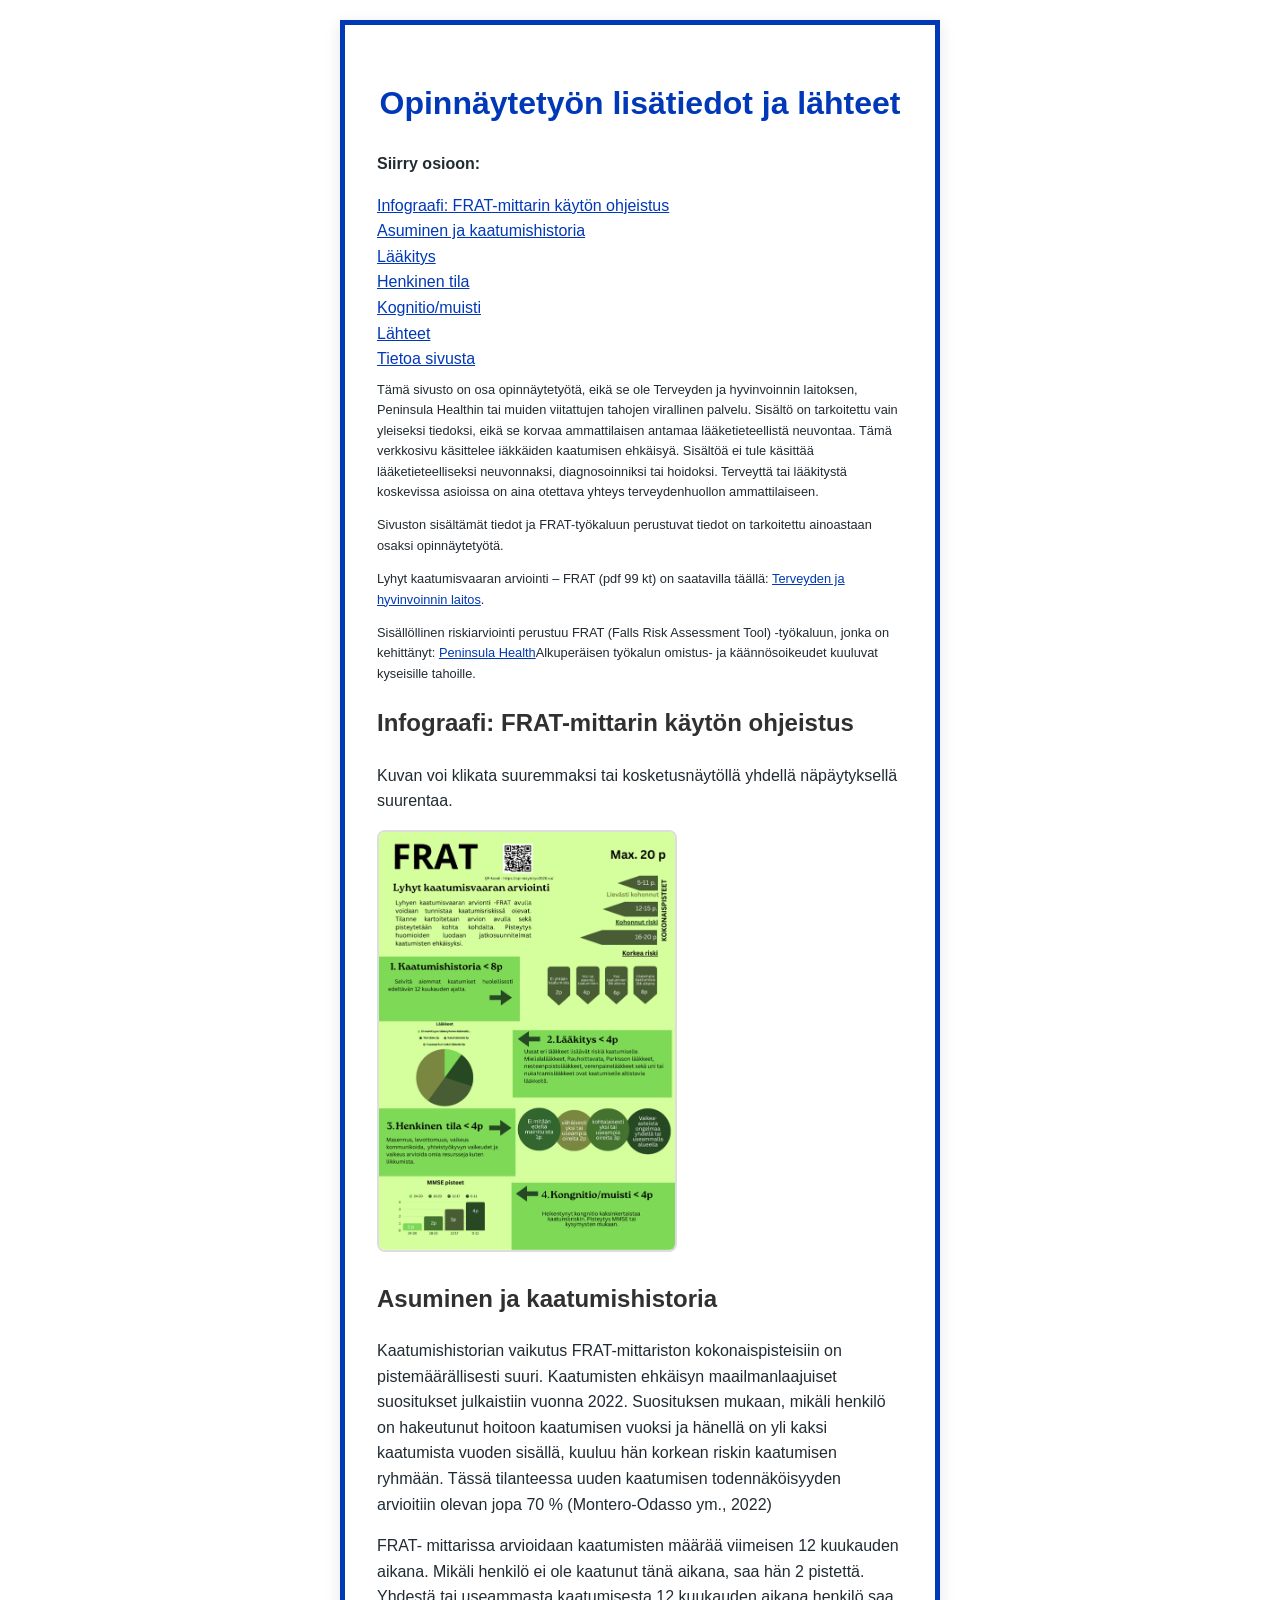
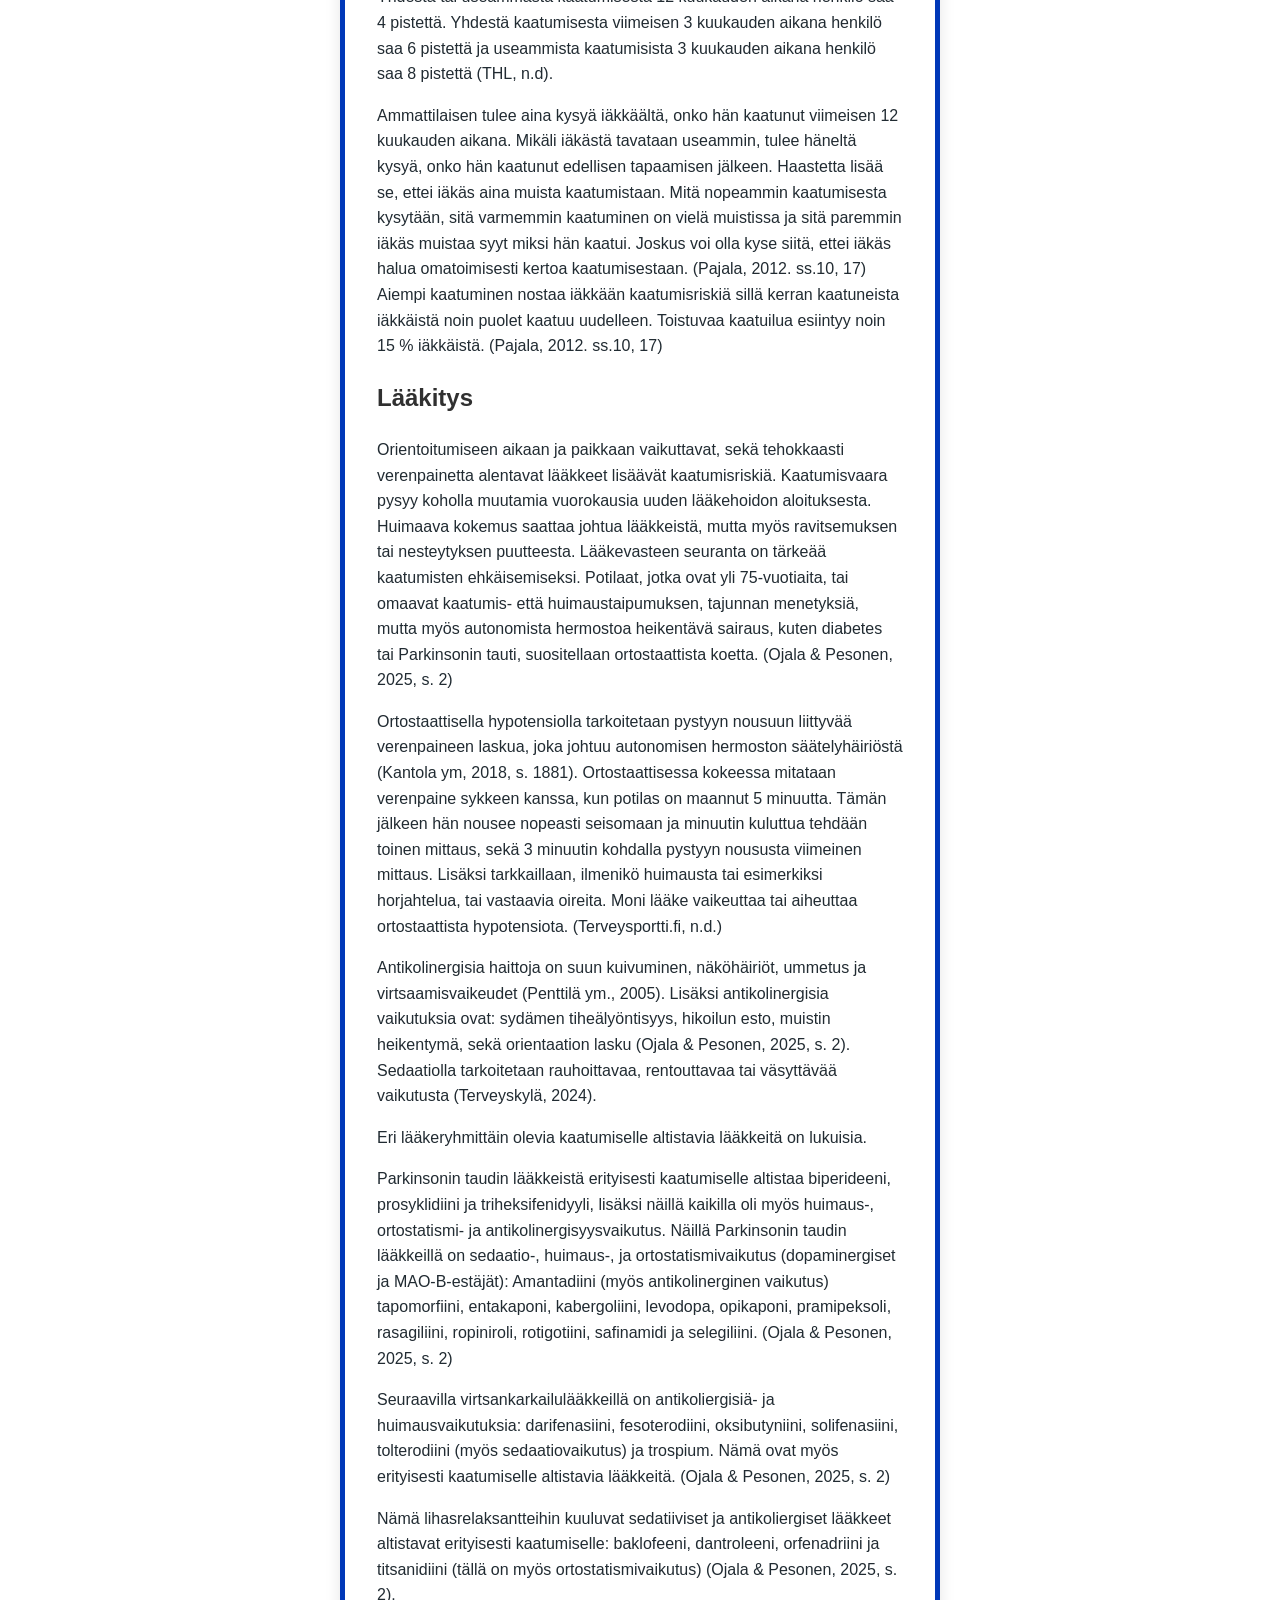
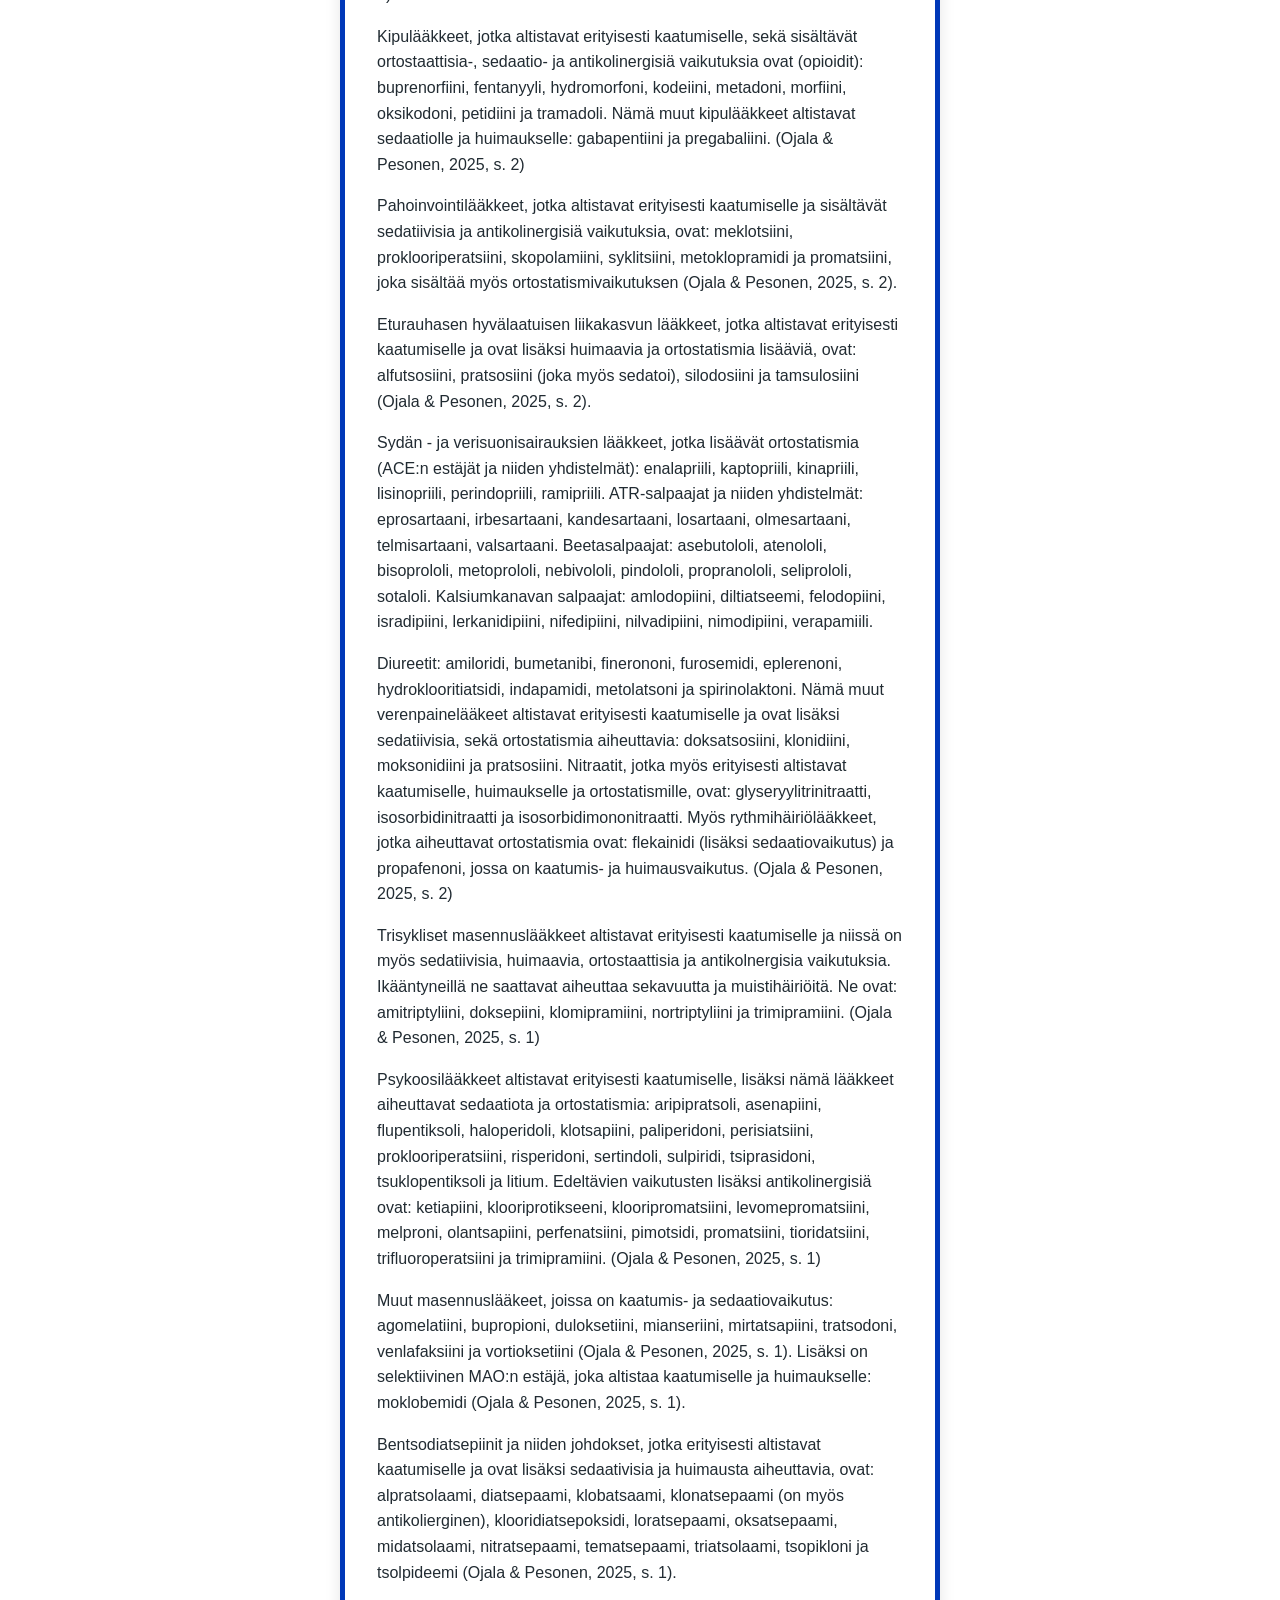
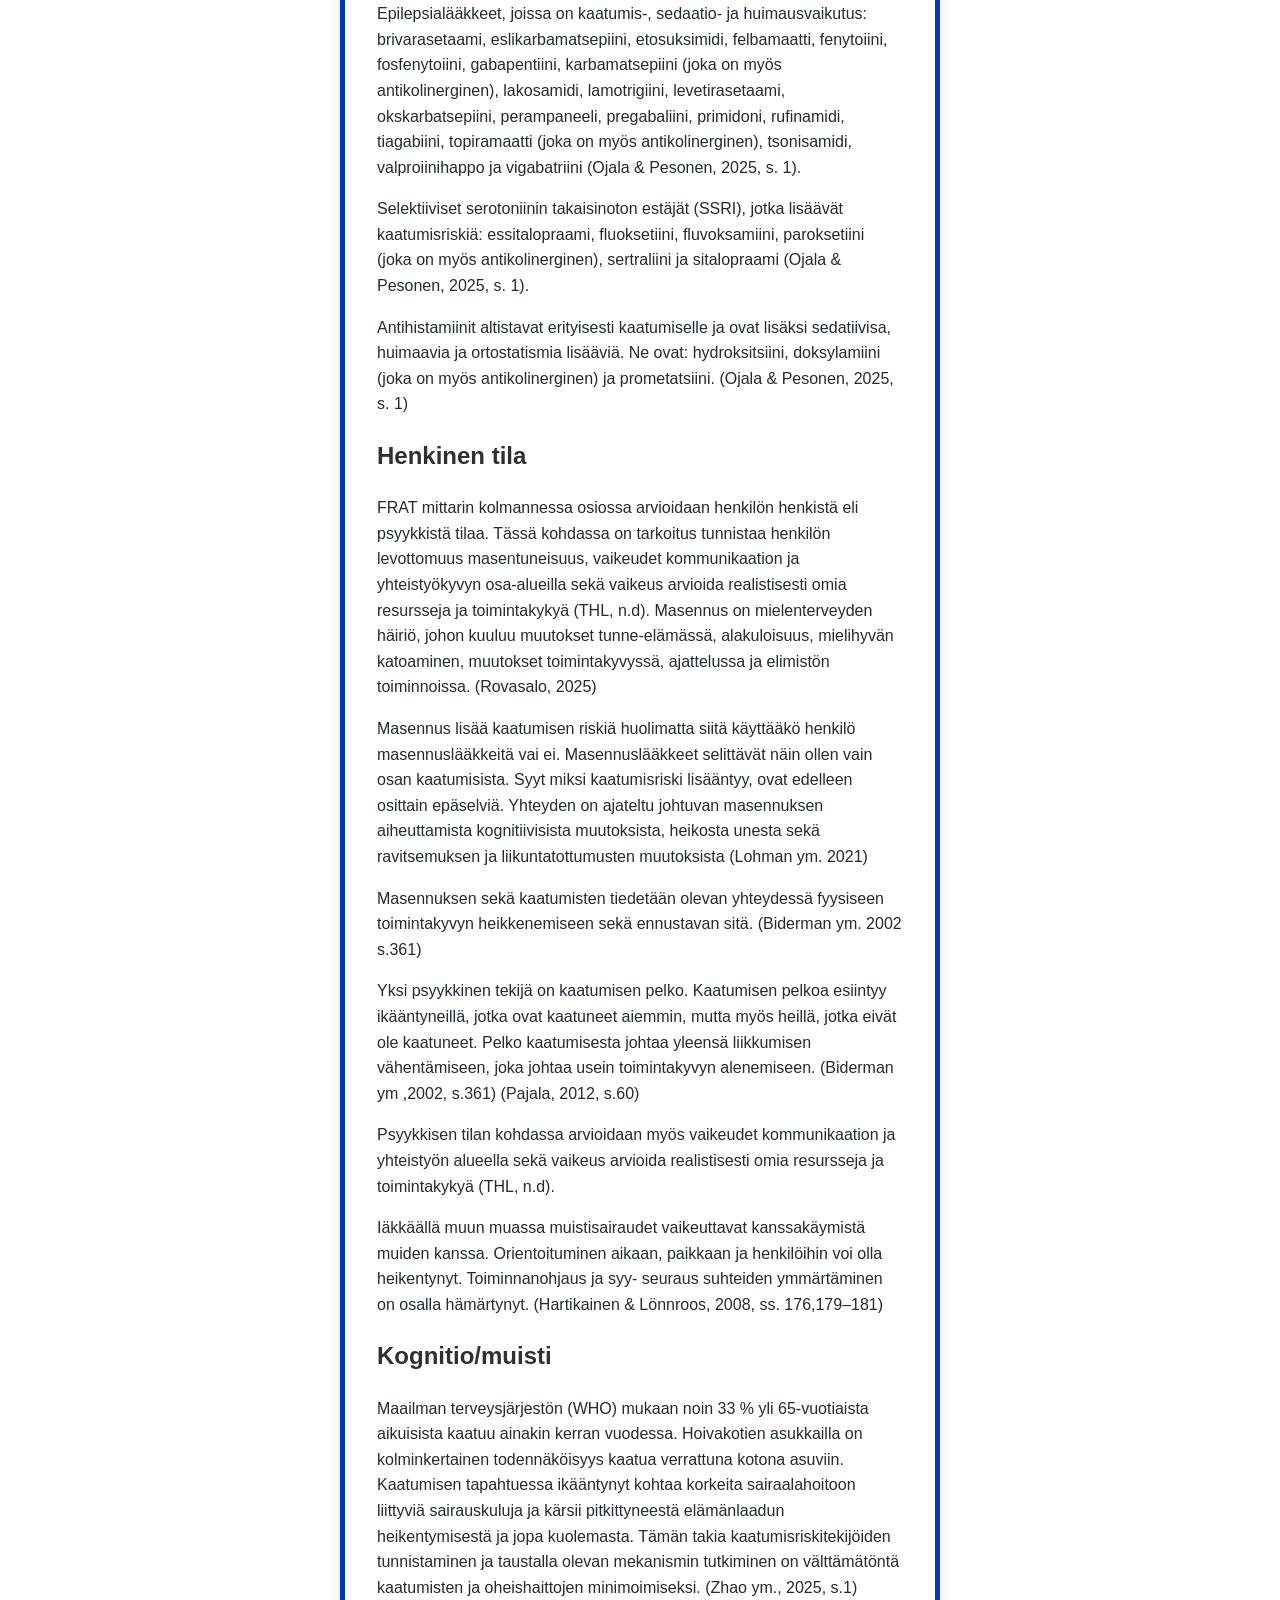
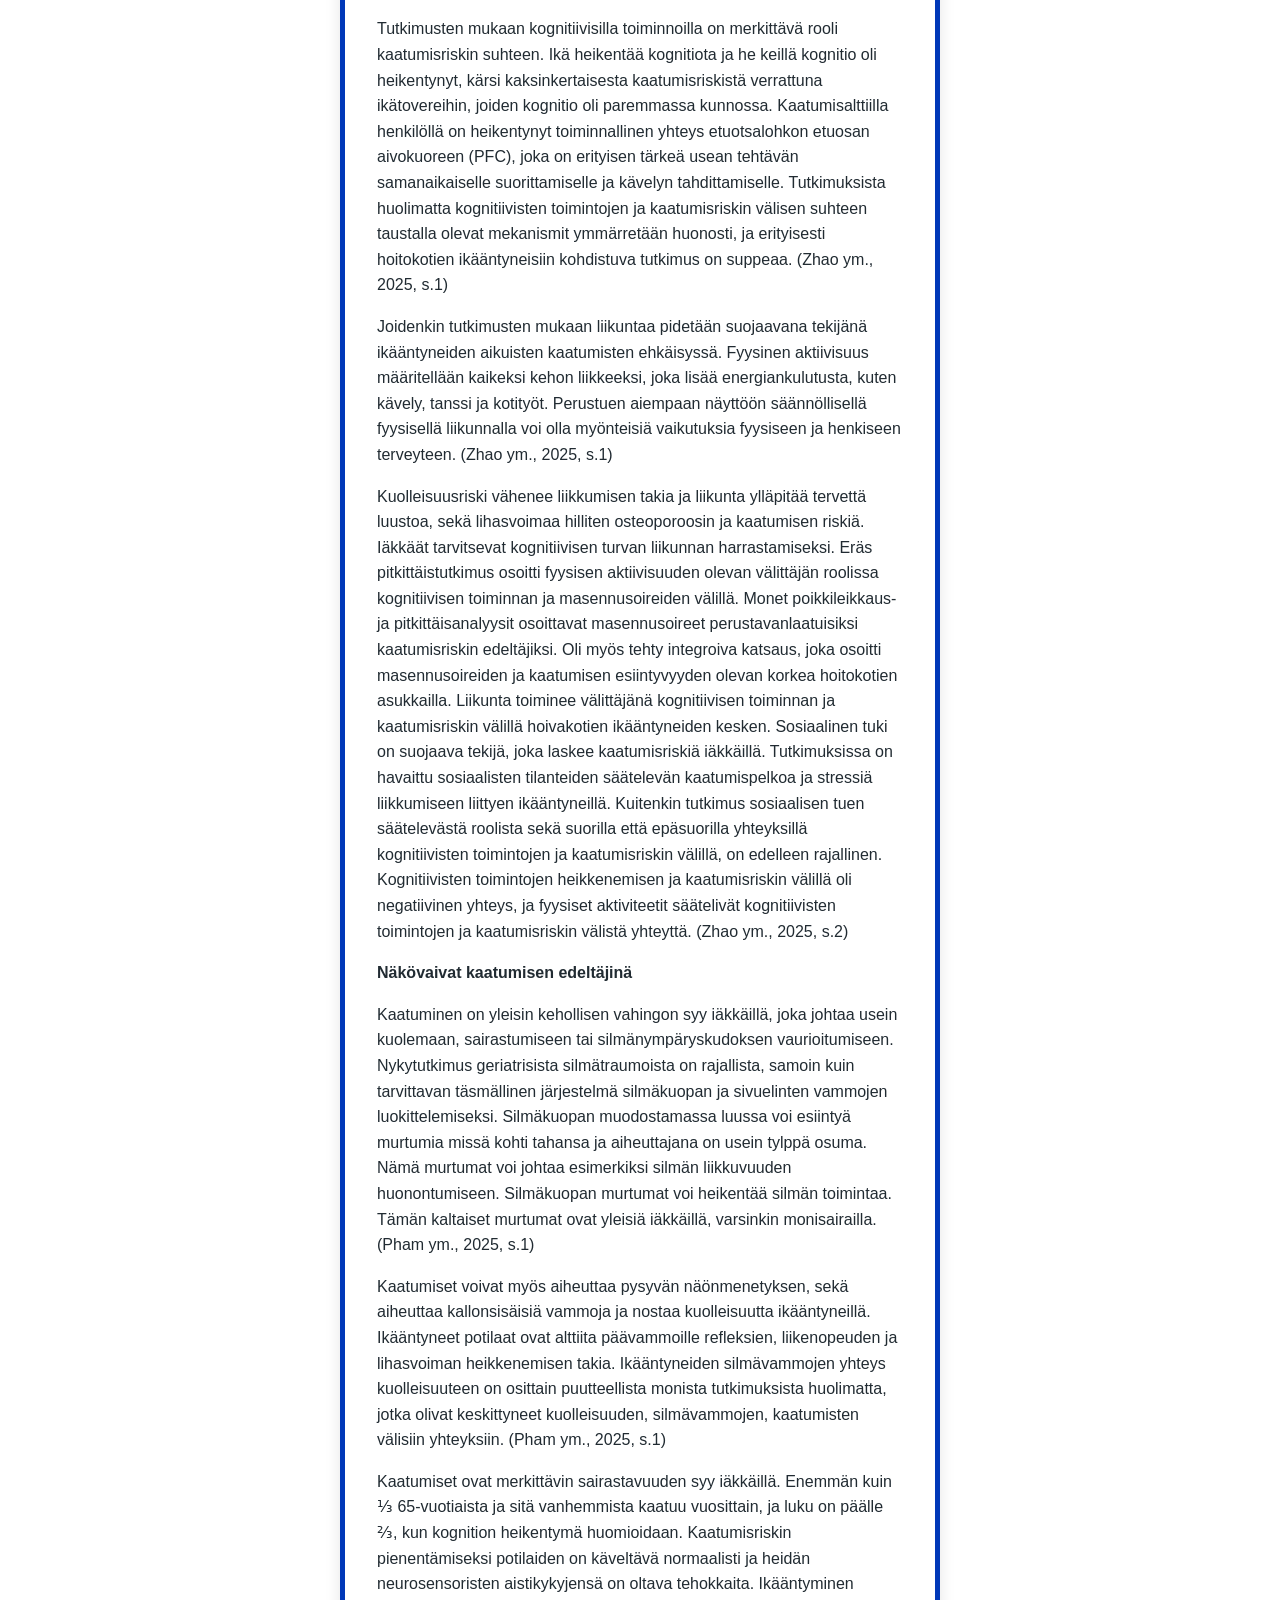
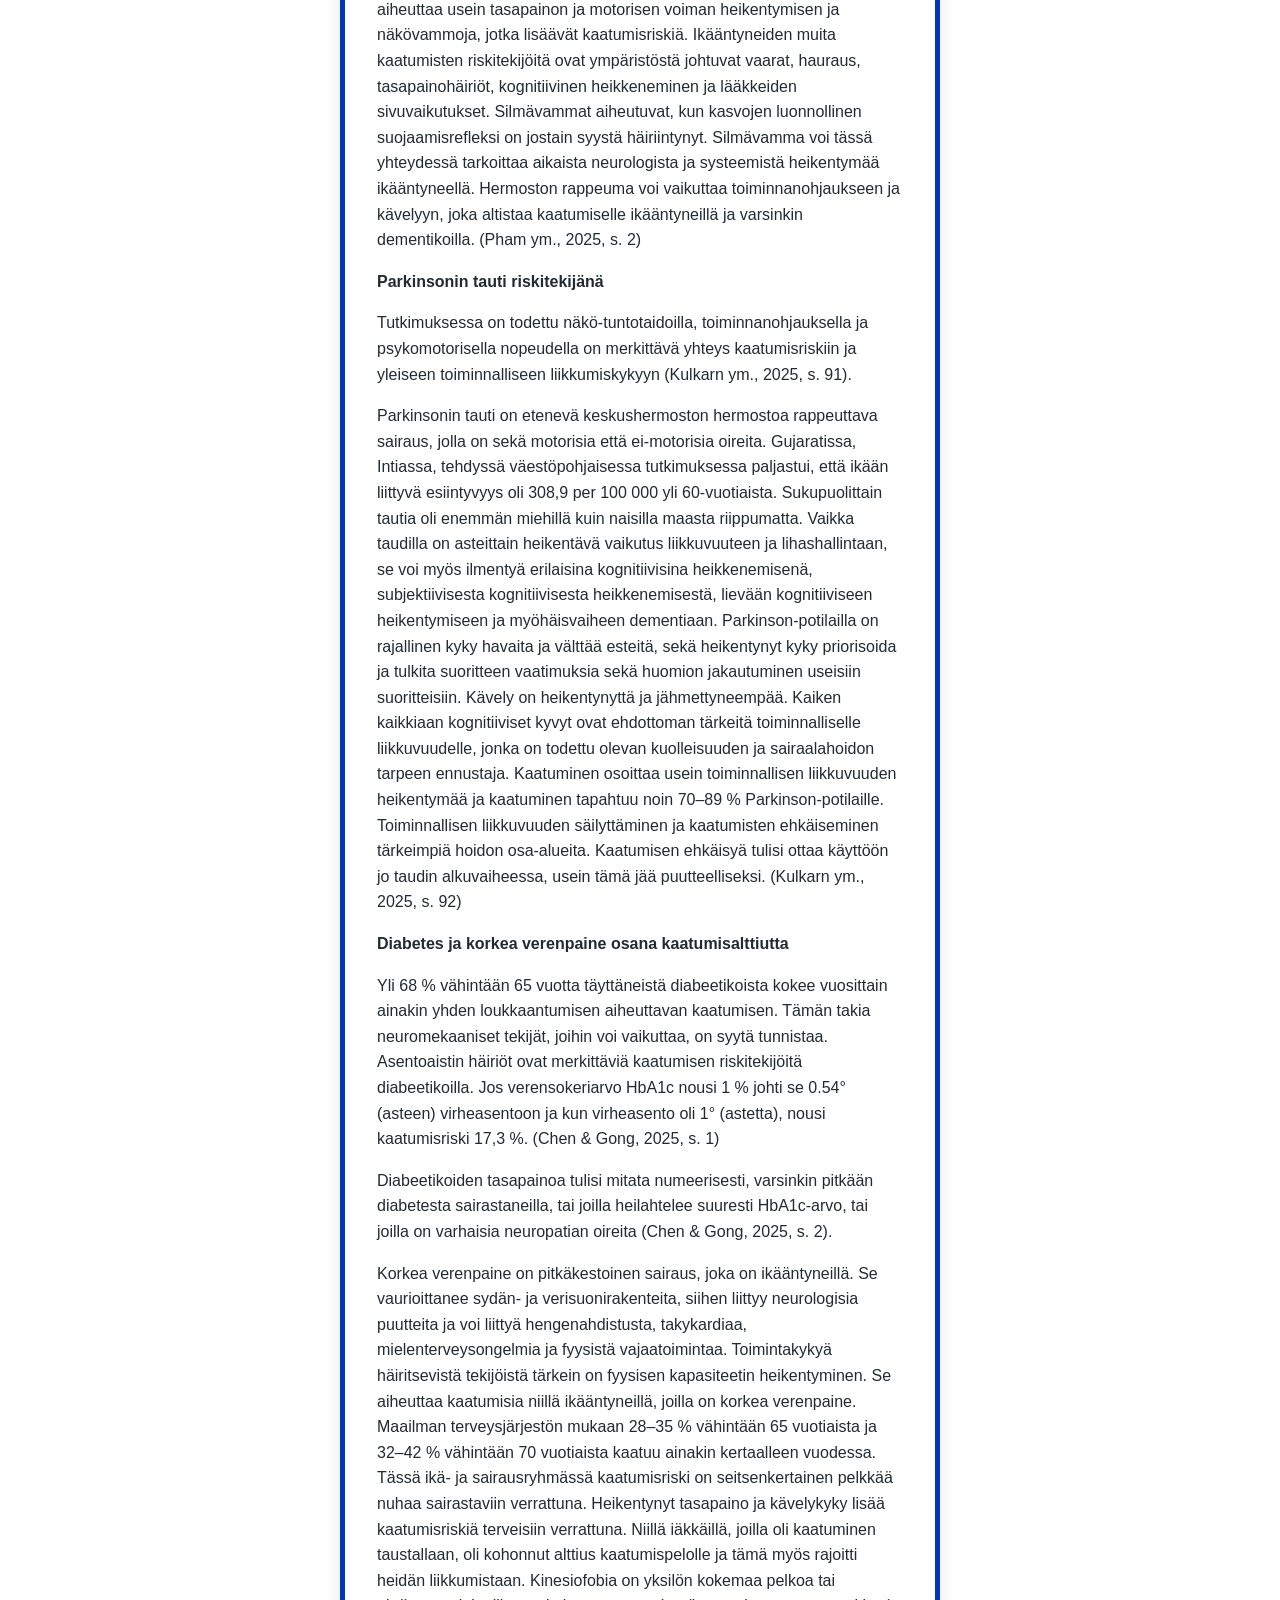
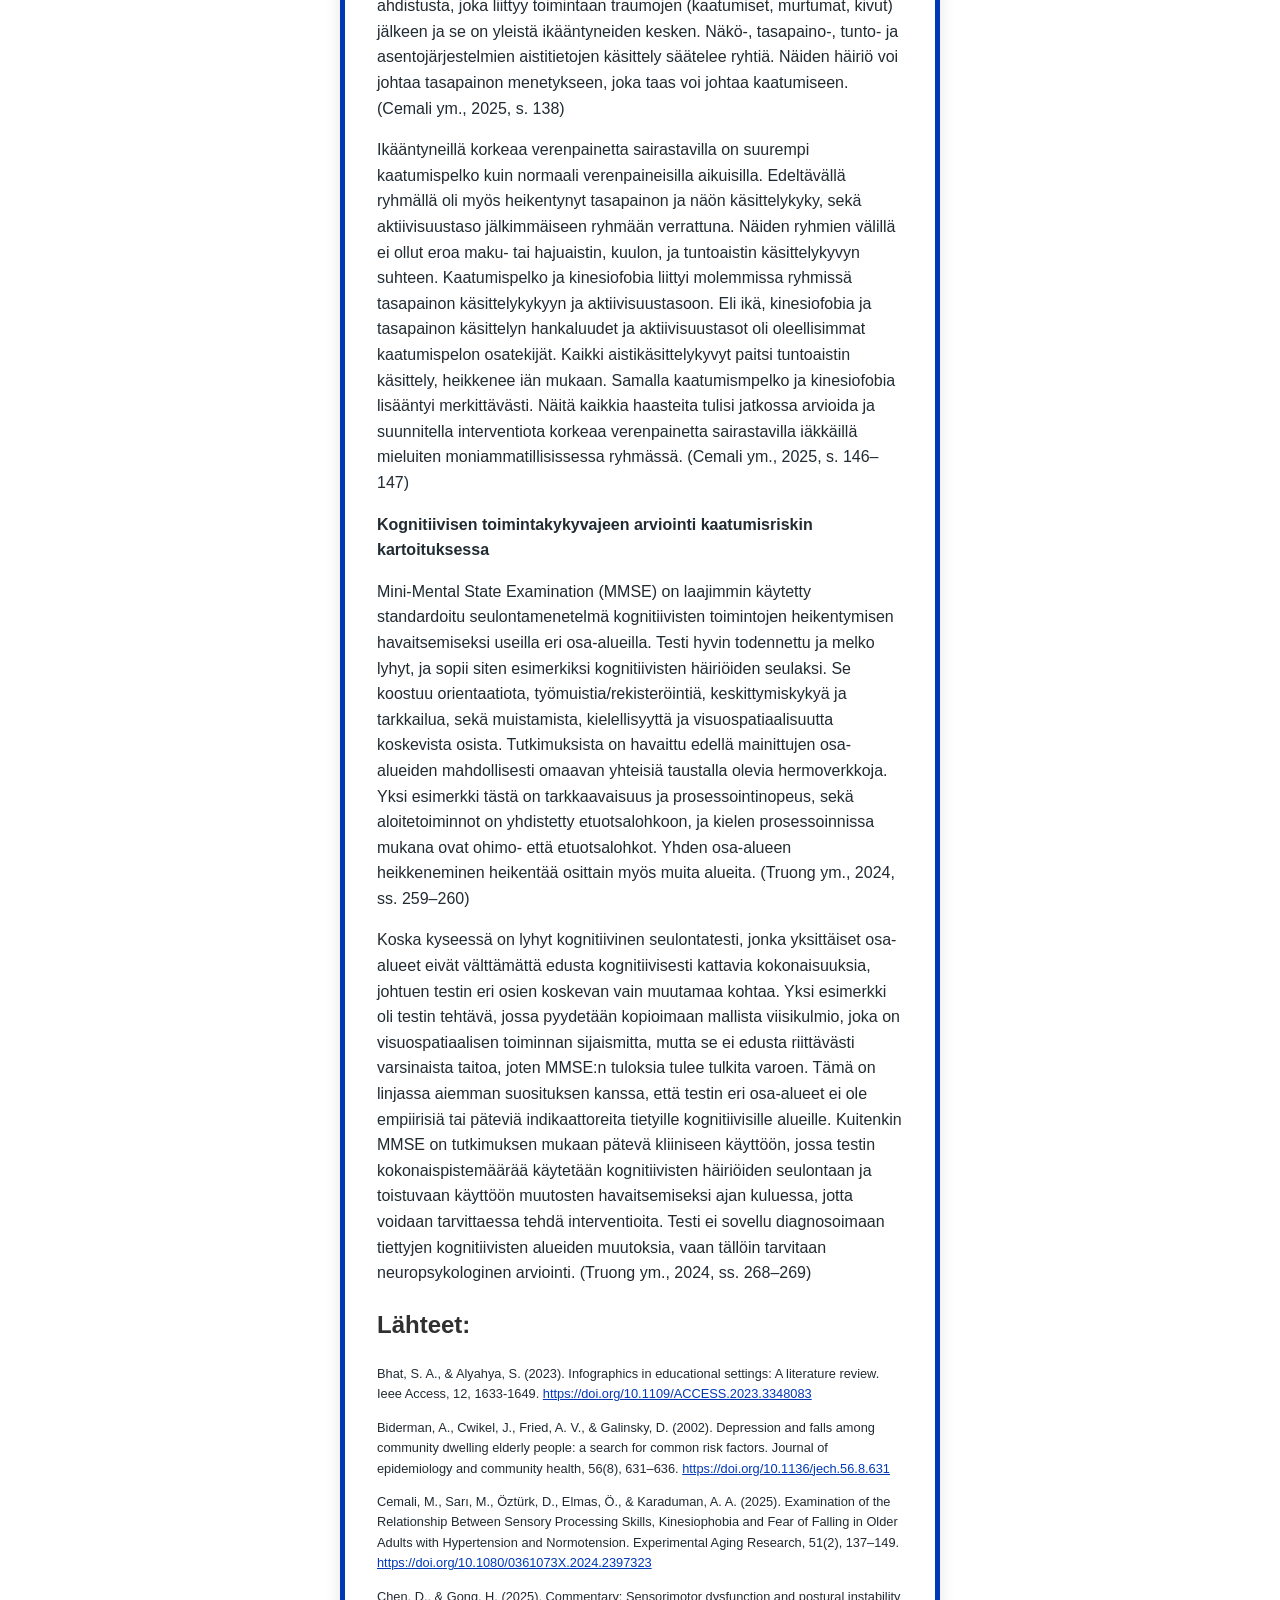
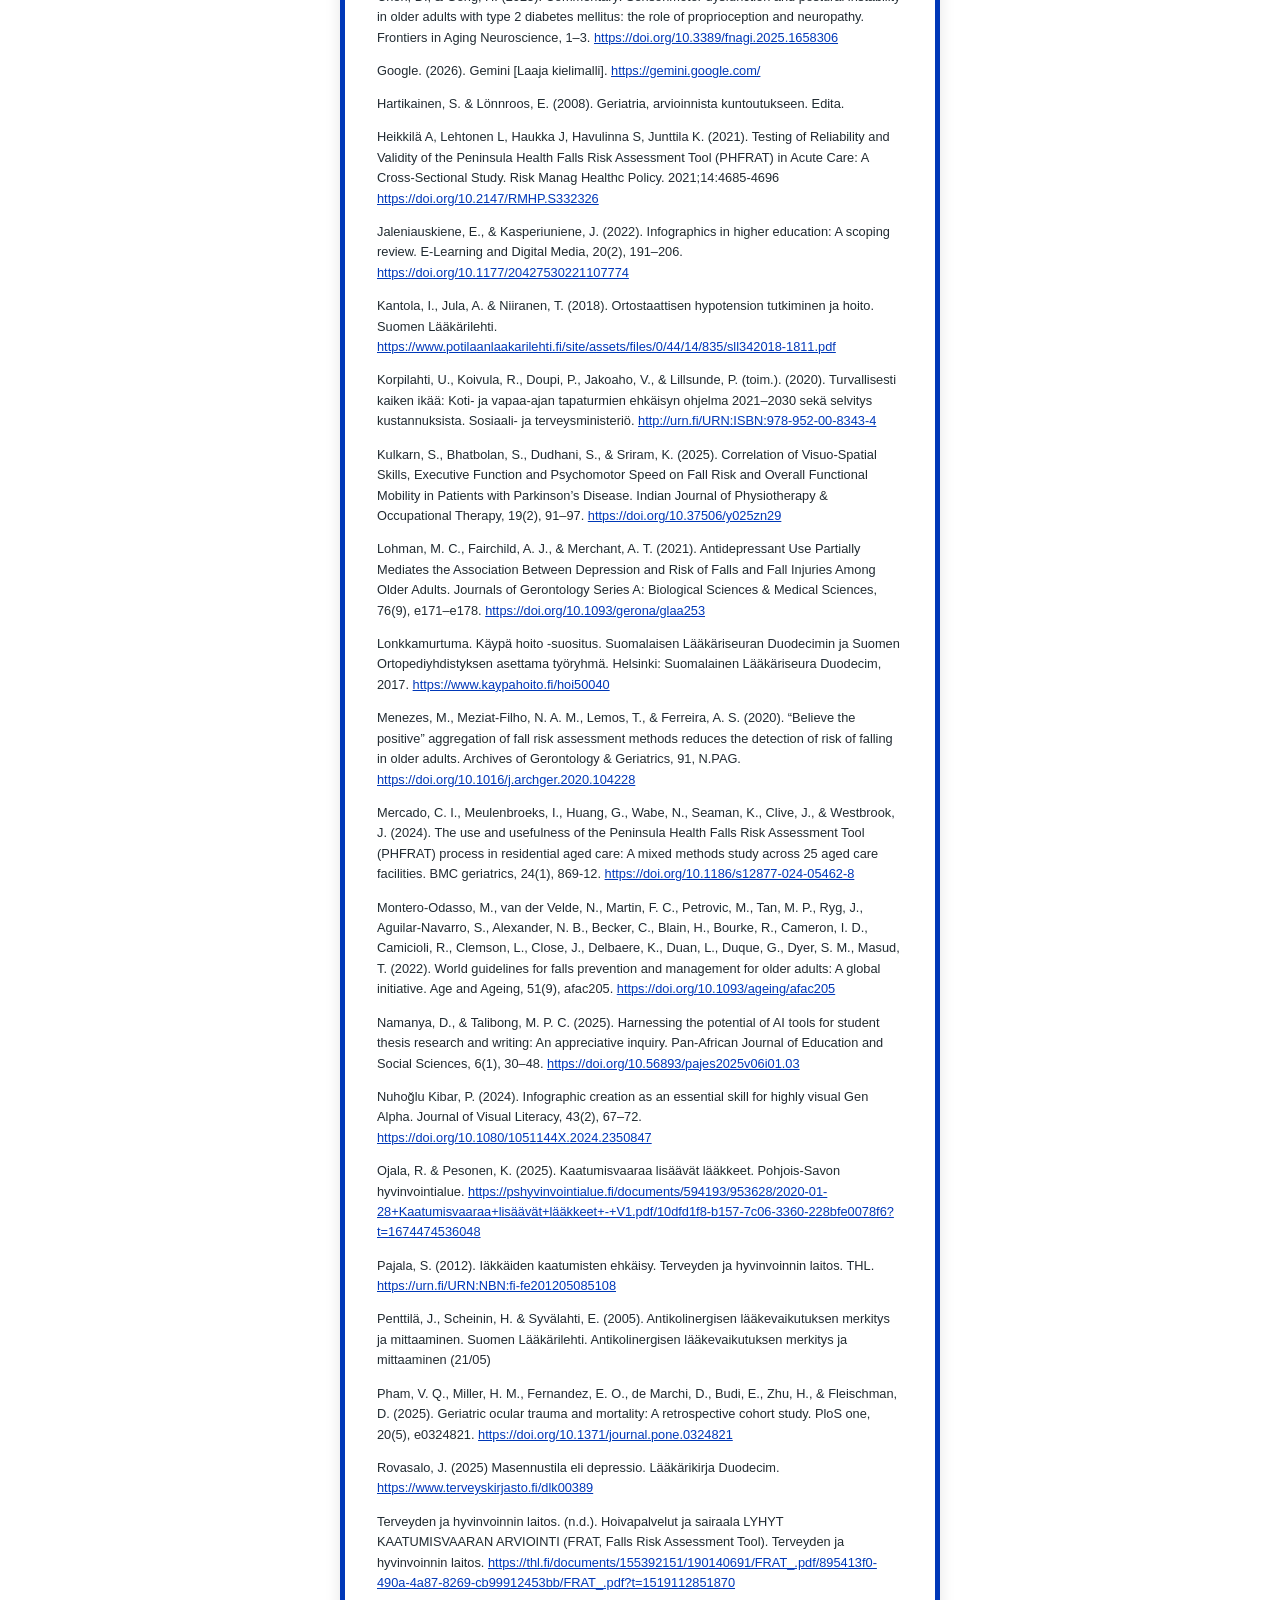
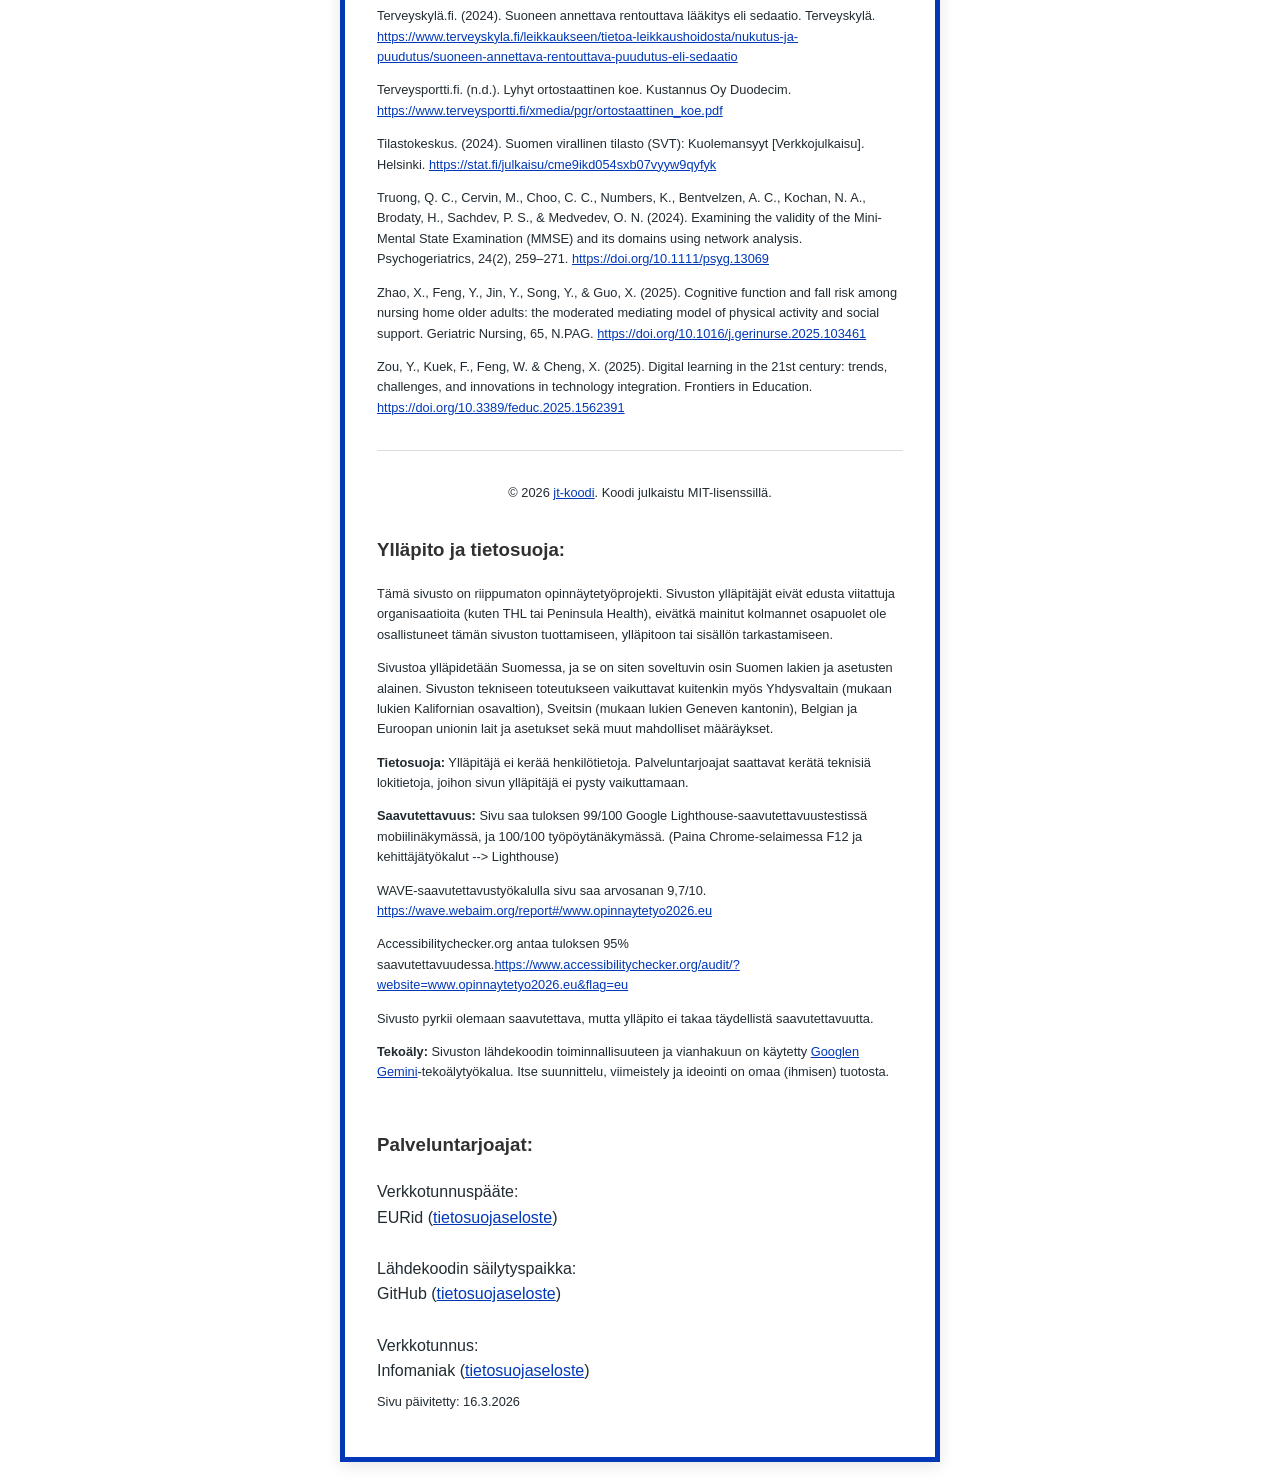
==== index.html @ 225a0299 "Update index.html" ====
<!DOCTYPE html>
<html lang="fi">
<head>

    <meta charset="UTF-8">
    <meta name="viewport" content="width=device-width, initial-scale=1.0">
    <title>Opinnäytetyö 2026</title>
        <link rel="icon" type="image/png" href="favicon.png">
        <link rel="icon" type="image/x-icon" href="favicon.ico">
    
          <!-- CSS-tiedostoon viittaus, eli muotoiluun -->
    <link rel="stylesheet" href="style.css">
    
</head>
<body>

    <main class="container">
        <header>
            <h1 style="text-align: center;">Opinnäytetyön lisätiedot ja lähteet</h1>
        </header>

        <section>
          
                       

            <!-- Navigointilista ankkurilinkkeinä --><p><strong>Siirry osioon: </strong></p>
<!-- <div class="responsive-flex"> -->
<ul> 

    <li><a href="#ohjeistus">Infograafi: FRAT-mittarin käytön ohjeistus</a></li>

<li>  <a href="#asuminen">Asuminen ja kaatumishistoria</a></li>
    <li><a href="#laakitys">Lääkitys</a></li>
    <li><a href="#henkinen">Henkinen tila</a></li>
    <li><a href="#kognitio">Kognitio/muisti</a></li>
    <li><a href="#lahteet">Lähteet</a></li>
    <li><a href="#yllapito">Tietoa sivusta</a></li></ul>
<!-- </div> -->
          
  <p style="font-size: 0.8rem; margin-top: 0.5rem;">Tämä sivusto on osa opinnäytetyötä, eikä se ole Terveyden ja hyvinvoinnin laitoksen, Peninsula Healthin tai muiden viitattujen tahojen virallinen palvelu. Sisältö on tarkoitettu vain yleiseksi tiedoksi, eikä se korvaa ammattilaisen antamaa lääketieteellistä neuvontaa. Tämä verkkosivu käsittelee iäkkäiden kaatumisen ehkäisyä. Sisältöä ei tule käsittää lääketieteelliseksi neuvonnaksi, diagnosoinniksi tai hoidoksi. Terveyttä tai lääkitystä koskevissa asioissa on aina otettava yhteys terveydenhuollon ammattilaiseen.</p>
           <p style="font-size: 0.8rem; margin-top: 0.5rem;">Sivuston sisältämät tiedot ja FRAT-työkaluun perustuvat tiedot on tarkoitettu ainoastaan osaksi opinnäytetyötä.</p>

<p style="font-size: 0.8rem; margin-top: 0.5rem;">Lyhyt kaatumisvaaran arviointi – FRAT (pdf 99 kt) on saatavilla täällä: <a href="https://thl.fi/aiheet/hyvinvoinnin-ja-terveyden-edistamisen-johtaminen/turvallisuuden-edistaminen/tapaturmien-ehkaisy/iakkaiden-tapaturmat/kaatumiset-ja-putoamiset/kaatumisvaaran-arviointi">Terveyden ja hyvinvoinnin laitos</a>.</p>

<p style="font-size: 0.8rem; margin-top: 0.5rem;">Sisällöllinen riskiarviointi perustuu FRAT (Falls Risk Assessment Tool) -työkaluun, jonka on kehittänyt: <a href="https://www.peninsulahealth.org.au">Peninsula Health</a>Alkuperäisen työkalun omistus- ja käännösoikeudet kuuluvat kyseisille tahoille.</p>


<!-- Otsikot joihin ankkurit viittaa -->

<h2 id="ohjeistus">Infograafi: FRAT-mittarin käytön ohjeistus</h2>
  <p>Kuvan voi klikata suuremmaksi tai kosketusnäytöllä yhdellä näpäytyksellä suurentaa.</p>          
<div class="image-container">
  <a href="infograafi.png" target="_blank" class="thumbnail-link">
    <img src="infograafi.png" alt="Infograafi FRAT-menetelmästä ja sen vaiheista" class="thumbnail">
    <span class="hover-text">Kuvan voi klikata suuremmaksi tai kosketusnäytöllä yhdellä näpäytyksellä suurentaa.</span>
  </a>
</div>


<h2 id="asuminen">Asuminen ja kaatumishistoria</h2>
<p>Kaatumishistorian vaikutus FRAT-mittariston kokonaispisteisiin on pistemäärällisesti suuri. Kaatumisten ehkäisyn maailmanlaajuiset suositukset julkaistiin vuonna 2022. Suosituksen mukaan, mikäli henkilö on hakeutunut hoitoon kaatumisen vuoksi ja hänellä on yli kaksi kaatumista vuoden sisällä, kuuluu hän korkean riskin kaatumisen ryhmään. Tässä tilanteessa uuden kaatumisen todennäköisyyden arvioitiin olevan jopa 70 % (Montero-Odasso ym., 2022)</p><p> FRAT- mittarissa arvioidaan kaatumisten määrää viimeisen 12 kuukauden aikana. Mikäli henkilö ei ole kaatunut tänä aikana, saa hän 2 pistettä. Yhdestä tai useammasta kaatumisesta 12 kuukauden aikana henkilö saa 4 pistettä. Yhdestä kaatumisesta viimeisen 3 kuukauden aikana henkilö saa 6 pistettä ja useammista kaatumisista 3 kuukauden aikana henkilö saa 8 pistettä (THL, n.d).</p>  
<p>Ammattilaisen tulee aina kysyä iäkkäältä, onko hän kaatunut viimeisen 12 kuukauden aikana. Mikäli iäkästä tavataan useammin, tulee häneltä kysyä, onko hän kaatunut edellisen tapaamisen jälkeen. Haastetta lisää se, ettei iäkäs aina muista kaatumistaan. Mitä nopeammin kaatumisesta kysytään, sitä varmemmin kaatuminen on vielä muistissa ja sitä paremmin iäkäs muistaa syyt miksi hän kaatui. Joskus voi olla kyse siitä, ettei iäkäs halua omatoimisesti kertoa kaatumisestaan. (Pajala, 2012. ss.10, 17) Aiempi kaatuminen nostaa iäkkään kaatumisriskiä sillä kerran kaatuneista iäkkäistä noin puolet kaatuu uudelleen. Toistuvaa kaatuilua esiintyy noin 15 % iäkkäistä. (Pajala, 2012. ss.10, 17)</p>

<h2 id="laakitys">Lääkitys</h2>
<p>Orientoitumiseen aikaan ja paikkaan vaikuttavat, sekä tehokkaasti verenpainetta alentavat lääkkeet lisäävät kaatumisriskiä. Kaatumisvaara pysyy koholla muutamia vuorokausia uuden lääkehoidon aloituksesta. Huimaava kokemus saattaa johtua lääkkeistä, mutta myös ravitsemuksen tai nesteytyksen puutteesta. Lääkevasteen seuranta on tärkeää kaatumisten ehkäisemiseksi. Potilaat, jotka ovat yli 75-vuotiaita, tai omaavat kaatumis- että huimaustaipumuksen, tajunnan menetyksiä, mutta myös autonomista hermostoa heikentävä sairaus, kuten diabetes tai Parkinsonin tauti, suositellaan ortostaattista koetta. (Ojala & Pesonen, 2025, s. 2)  </p>

<p>Ortostaattisella hypotensiolla tarkoitetaan pystyyn nousuun liittyvää verenpaineen laskua, joka johtuu autonomisen hermoston säätelyhäiriöstä (Kantola ym, 2018, s. 1881). Ortostaattisessa kokeessa mitataan verenpaine sykkeen kanssa, kun potilas on maannut 5 minuutta. Tämän jälkeen hän nousee nopeasti seisomaan ja minuutin kuluttua tehdään toinen mittaus, sekä 3 minuutin kohdalla pystyyn noususta viimeinen mittaus. Lisäksi tarkkaillaan, ilmenikö huimausta tai esimerkiksi horjahtelua, tai vastaavia oireita. Moni lääke vaikeuttaa tai aiheuttaa ortostaattista hypotensiota. (Terveysportti.fi, n.d.) </p>

<p>Antikolinergisia haittoja on suun kuivuminen, näköhäiriöt, ummetus ja virtsaamisvaikeudet (Penttilä ym., 2005). Lisäksi antikolinergisia vaikutuksia ovat: sydämen tiheälyöntisyys, hikoilun esto, muistin heikentymä, sekä orientaation lasku (Ojala & Pesonen, 2025, s. 2). Sedaatiolla tarkoitetaan rauhoittavaa, rentouttavaa tai väsyttävää vaikutusta (Terveyskylä, 2024).</p>

<p>Eri lääkeryhmittäin olevia kaatumiselle altistavia lääkkeitä on lukuisia. </p><p>Parkinsonin taudin lääkkeistä erityisesti kaatumiselle altistaa biperideeni, prosyklidiini ja triheksifenidyyli, lisäksi näillä kaikilla oli myös huimaus-, ortostatismi- ja antikolinergisyysvaikutus. Näillä Parkinsonin taudin lääkkeillä on sedaatio-, huimaus-, ja ortostatismivaikutus (dopaminergiset ja MAO-B-estäjät): Amantadiini (myös antikolinerginen vaikutus) tapomorfiini, entakaponi, kabergoliini, levodopa, opikaponi, pramipeksoli, rasagiliini, ropiniroli, rotigotiini, safinamidi ja selegiliini. (Ojala & Pesonen, 2025, s. 2)</p>  
 
<p>Seuraavilla virtsankarkailulääkkeillä on antikoliergisiä- ja huimausvaikutuksia: darifenasiini, fesoterodiini, oksibutyniini, solifenasiini, tolterodiini (myös sedaatiovaikutus) ja trospium. Nämä ovat myös erityisesti kaatumiselle altistavia lääkkeitä. (Ojala & Pesonen, 2025, s. 2)</p>
 
<p>Nämä lihasrelaksantteihin kuuluvat sedatiiviset ja antikoliergiset lääkkeet altistavat erityisesti kaatumiselle: baklofeeni, dantroleeni, orfenadriini ja titsanidiini (tällä on myös ortostatismivaikutus) (Ojala & Pesonen, 2025, s. 2). </p>
<p>Kipulääkkeet, jotka altistavat erityisesti kaatumiselle, sekä sisältävät ortostaattisia-, sedaatio- ja antikolinergisiä vaikutuksia ovat (opioidit): buprenorfiini, fentanyyli, hydromorfoni, kodeiini, metadoni, morfiini, oksikodoni, petidiini ja tramadoli. Nämä muut kipulääkkeet altistavat sedaatiolle ja huimaukselle: gabapentiini ja pregabaliini. (Ojala & Pesonen, 2025, s. 2)</p>
 
<p>Pahoinvointilääkkeet, jotka altistavat erityisesti kaatumiselle ja sisältävät sedatiivisia ja antikolinergisiä vaikutuksia, ovat: meklotsiini, proklooriperatsiini, skopolamiini, syklitsiini, metoklopramidi ja promatsiini, joka sisältää myös ortostatismivaikutuksen (Ojala & Pesonen, 2025, s. 2).  </p>

<p>Eturauhasen hyvälaatuisen liikakasvun lääkkeet, jotka altistavat erityisesti kaatumiselle ja ovat lisäksi huimaavia ja ortostatismia lisääviä, ovat: alfutsosiini, pratsosiini (joka myös sedatoi), silodosiini ja tamsulosiini (Ojala & Pesonen, 2025, s. 2). </p>
 
<p>Sydän - ja verisuonisairauksien lääkkeet, jotka lisäävät ortostatismia (ACE:n estäjät ja niiden yhdistelmät): enalapriili, kaptopriili, kinapriili, lisinopriili, perindopriili, ramipriili. ATR-salpaajat ja niiden yhdistelmät: eprosartaani, irbesartaani, kandesartaani, losartaani, olmesartaani, telmisartaani, valsartaani. Beetasalpaajat: asebutololi, atenololi, bisoprololi, metoprololi, nebivololi, pindololi, propranololi, seliprololi, sotaloli. Kalsiumkanavan salpaajat: amlodopiini, diltiatseemi, felodopiini, isradipiini, lerkanidipiini, nifedipiini, nilvadipiini, nimodipiini, verapamiili.</p><p> Diureetit: amiloridi, bumetanibi, finerononi, furosemidi, eplerenoni, hydroklooritiatsidi, indapamidi, metolatsoni ja spirinolaktoni. Nämä muut verenpainelääkeet altistavat erityisesti kaatumiselle ja ovat lisäksi sedatiivisia, sekä ortostatismia aiheuttavia: doksatsosiini, klonidiini, moksonidiini ja pratsosiini. Nitraatit, jotka myös erityisesti altistavat kaatumiselle, huimaukselle ja ortostatismille, ovat: glyseryylitrinitraatti, isosorbidinitraatti ja isosorbidimononitraatti. Myös rythmihäiriölääkkeet, jotka aiheuttavat ortostatismia ovat: flekainidi (lisäksi sedaatiovaikutus) ja propafenoni, jossa on kaatumis- ja huimausvaikutus. (Ojala & Pesonen, 2025, s. 2)</p>
 
<p>Trisykliset masennuslääkkeet altistavat erityisesti kaatumiselle ja niissä on myös sedatiivisia, huimaavia, ortostaattisia ja antikolnergisia vaikutuksia. Ikääntyneillä ne saattavat aiheuttaa sekavuutta ja muistihäiriöitä. Ne ovat: amitriptyliini, doksepiini, klomipramiini, nortriptyliini ja trimipramiini. (Ojala & Pesonen, 2025, s. 1)</p>
 
<p>Psykoosilääkkeet altistavat erityisesti kaatumiselle, lisäksi nämä lääkkeet aiheuttavat sedaatiota ja ortostatismia: aripipratsoli, asenapiini, flupentiksoli, haloperidoli, klotsapiini, paliperidoni, perisiatsiini, proklooriperatsiini, risperidoni, sertindoli, sulpiridi, tsiprasidoni, tsuklopentiksoli ja litium. Edeltävien vaikutusten lisäksi antikolinergisiä ovat: ketiapiini, klooriprotikseeni, klooripromatsiini, levomepromatsiini, melproni, olantsapiini, perfenatsiini, pimotsidi, promatsiini, tioridatsiini, trifluoroperatsiini ja trimipramiini. (Ojala & Pesonen, 2025, s. 1)</p>

<p>Muut  masennuslääkeet, joissa on kaatumis- ja sedaatiovaikutus: agomelatiini, bupropioni, duloksetiini, mianseriini, mirtatsapiini, tratsodoni, venlafaksiini ja vortioksetiini (Ojala & Pesonen, 2025, s. 1). Lisäksi on selektiivinen MAO:n estäjä, joka altistaa kaatumiselle ja huimaukselle: moklobemidi (Ojala & Pesonen, 2025, s. 1).</p>
 
<p>Bentsodiatsepiinit ja niiden johdokset, jotka erityisesti altistavat kaatumiselle ja ovat lisäksi sedaativisia ja huimausta aiheuttavia, ovat: alpratsolaami, diatsepaami, klobatsaami, klonatsepaami (on myös antikolierginen), klooridiatsepoksidi, loratsepaami, oksatsepaami, midatsolaami, nitratsepaami, tematsepaami, triatsolaami, tsopikloni ja tsolpideemi (Ojala & Pesonen, 2025, s. 1).
<p>Epilepsialääkkeet, joissa on kaatumis-, sedaatio- ja huimausvaikutus: brivarasetaami, eslikarbamatsepiini, etosuksimidi, felbamaatti, fenytoiini, fosfenytoiini, gabapentiini, karbamatsepiini (joka on myös antikolinerginen), lakosamidi, lamotrigiini, levetirasetaami, okskarbatsepiini, perampaneeli, pregabaliini, primidoni, rufinamidi, tiagabiini, topiramaatti (joka on myös antikolinerginen), tsonisamidi, valproiinihappo ja vigabatriini (Ojala & Pesonen, 2025, s. 1).</p>
 
<p>Selektiiviset serotoniinin takaisinoton estäjät (SSRI), jotka lisäävät kaatumisriskiä: essitalopraami, fluoksetiini, fluvoksamiini, paroksetiini (joka on myös antikolinerginen), sertraliini ja sitalopraami (Ojala & Pesonen, 2025, s. 1).</p>
 <p> Antihistamiinit altistavat erityisesti kaatumiselle ja ovat lisäksi sedatiivisa, huimaavia ja ortostatismia lisääviä. Ne ovat: hydroksitsiini, doksylamiini (joka on myös antikolinerginen) ja prometatsiini. (Ojala & Pesonen, 2025, s. 1) </p>

<h2 id="henkinen">Henkinen tila</h2>
<p>FRAT mittarin kolmannessa osiossa arvioidaan henkilön henkistä eli psyykkistä tilaa. Tässä kohdassa on tarkoitus tunnistaa henkilön levottomuus masentuneisuus, vaikeudet kommunikaation ja yhteistyökyvyn osa-alueilla sekä vaikeus arvioida realistisesti omia resursseja ja toimintakykyä (THL, n.d). 
Masennus on mielenterveyden häiriö, johon kuuluu muutokset tunne-elämässä, alakuloisuus, mielihyvän katoaminen, muutokset toimintakyvyssä, ajattelussa ja elimistön toiminnoissa. (Rovasalo, 2025)</p><p> Masennus lisää kaatumisen riskiä huolimatta siitä käyttääkö henkilö masennuslääkkeitä vai ei. Masennuslääkkeet selittävät näin ollen vain osan kaatumisista. Syyt miksi kaatumisriski lisääntyy, ovat edelleen osittain epäselviä.  Yhteyden on ajateltu johtuvan masennuksen aiheuttamista kognitiivisista muutoksista, heikosta unesta sekä ravitsemuksen ja liikuntatottumusten muutoksista (Lohman ym. 2021) </p><p>Masennuksen sekä kaatumisten tiedetään olevan yhteydessä fyysiseen toimintakyvyn heikkenemiseen sekä ennustavan sitä. (Biderman ym. 2002 s.361)</p>

<p>Yksi psyykkinen tekijä on kaatumisen pelko. Kaatumisen pelkoa esiintyy ikääntyneillä, jotka ovat kaatuneet aiemmin, mutta myös heillä, jotka eivät ole kaatuneet. Pelko kaatumisesta johtaa yleensä liikkumisen vähentämiseen, joka johtaa usein toimintakyvyn alenemiseen. (Biderman ym ,2002, s.361) (Pajala, 2012, s.60) </p>

<p>Psyykkisen tilan kohdassa arvioidaan myös vaikeudet kommunikaation ja yhteistyön alueella sekä vaikeus arvioida realistisesti omia resursseja ja toimintakykyä (THL, n.d).</p><p> Iäkkäällä muun muassa muistisairaudet vaikeuttavat kanssakäymistä muiden kanssa. Orientoituminen aikaan, paikkaan ja henkilöihin voi olla heikentynyt. Toiminnanohjaus ja syy- seuraus suhteiden ymmärtäminen on osalla hämärtynyt. (Hartikainen & Lönnroos, 2008, ss. 176,179–181)</p>

<h2 id="kognitio">Kognitio/muisti</h2>
<p>Maailman terveysjärjestön (WHO) mukaan noin 33 % yli 65-vuotiaista aikuisista kaatuu ainakin kerran vuodessa. Hoivakotien asukkailla on kolminkertainen todennäköisyys kaatua verrattuna kotona asuviin. Kaatumisen tapahtuessa ikääntynyt kohtaa korkeita sairaalahoitoon liittyviä sairauskuluja ja kärsii pitkittyneestä elämänlaadun heikentymisestä ja jopa kuolemasta. Tämän takia kaatumisriskitekijöiden tunnistaminen ja taustalla olevan mekanismin tutkiminen on välttämätöntä kaatumisten ja oheishaittojen minimoimiseksi. (Zhao ym., 2025, s.1) </p>
<p>Tutkimusten mukaan kognitiivisilla toiminnoilla on merkittävä rooli kaatumisriskin suhteen. Ikä heikentää kognitiota ja he keillä kognitio oli heikentynyt, kärsi kaksinkertaisesta kaatumisriskistä verrattuna ikätovereihin, joiden kognitio oli paremmassa kunnossa. Kaatumisalttiilla henkilöllä on heikentynyt toiminnallinen yhteys etuotsalohkon etuosan aivokuoreen (PFC), joka on erityisen tärkeä usean tehtävän samanaikaiselle suorittamiselle ja kävelyn tahdittamiselle. Tutkimuksista huolimatta kognitiivisten toimintojen ja kaatumisriskin välisen suhteen taustalla olevat mekanismit ymmärretään huonosti, ja erityisesti hoitokotien ikääntyneisiin kohdistuva tutkimus on suppeaa. (Zhao ym., 2025, s.1)</p>

<p>Joidenkin tutkimusten mukaan liikuntaa pidetään suojaavana tekijänä ikääntyneiden aikuisten kaatumisten ehkäisyssä. Fyysinen aktiivisuus määritellään kaikeksi kehon liikkeeksi, joka lisää energiankulutusta, kuten kävely, tanssi ja kotityöt. Perustuen aiempaan näyttöön säännöllisellä fyysisellä liikunnalla voi olla myönteisiä vaikutuksia fyysiseen ja henkiseen terveyteen. (Zhao ym., 2025, s.1)</p> 

<p>Kuolleisuusriski vähenee liikkumisen takia ja liikunta ylläpitää tervettä luustoa, sekä lihasvoimaa hilliten osteoporoosin ja kaatumisen riskiä. Iäkkäät tarvitsevat kognitiivisen turvan liikunnan harrastamiseksi. Eräs pitkittäistutkimus osoitti fyysisen aktiivisuuden olevan välittäjän roolissa kognitiivisen toiminnan ja masennusoireiden välillä. Monet poikkileikkaus- ja pitkittäisanalyysit osoittavat masennusoireet perustavanlaatuisiksi kaatumisriskin edeltäjiksi. Oli myös tehty integroiva katsaus, joka osoitti masennusoireiden ja kaatumisen esiintyvyyden olevan korkea hoitokotien asukkailla. Liikunta toiminee välittäjänä kognitiivisen toiminnan ja kaatumisriskin välillä hoivakotien ikääntyneiden kesken. Sosiaalinen tuki on suojaava tekijä, joka laskee kaatumisriskiä iäkkäillä. Tutkimuksissa on havaittu sosiaalisten tilanteiden säätelevän kaatumispelkoa ja stressiä liikkumiseen liittyen ikääntyneillä. Kuitenkin tutkimus sosiaalisen tuen säätelevästä roolista sekä suorilla että epäsuorilla yhteyksillä kognitiivisten toimintojen ja kaatumisriskin välillä, on edelleen rajallinen. Kognitiivisten toimintojen heikkenemisen ja kaatumisriskin välillä oli negatiivinen yhteys, ja fyysiset aktiviteetit säätelivät kognitiivisten toimintojen ja kaatumisriskin välistä yhteyttä. (Zhao ym., 2025, s.2) </p>
<strong>Näkövaivat kaatumisen edeltäjinä</strong>
<p>Kaatuminen on yleisin kehollisen vahingon syy iäkkäillä, joka johtaa usein kuolemaan, sairastumiseen tai silmänympäryskudoksen vaurioitumiseen. Nykytutkimus geriatrisista silmätraumoista on rajallista, samoin kuin tarvittavan täsmällinen järjestelmä silmäkuopan ja sivuelinten vammojen luokittelemiseksi. Silmäkuopan muodostamassa luussa voi esiintyä murtumia missä kohti tahansa ja aiheuttajana on usein tylppä osuma. Nämä murtumat voi johtaa esimerkiksi silmän liikkuvuuden huonontumiseen. Silmäkuopan murtumat voi heikentää silmän toimintaa. Tämän kaltaiset murtumat ovat yleisiä iäkkäillä, varsinkin monisairailla. (Pham ym., 2025, s.1) </p>

<p>Kaatumiset voivat myös aiheuttaa pysyvän näönmenetyksen, sekä aiheuttaa kallonsisäisiä vammoja ja nostaa kuolleisuutta ikääntyneillä. Ikääntyneet potilaat ovat alttiita päävammoille refleksien, liikenopeuden ja lihasvoiman heikkenemisen takia. Ikääntyneiden silmävammojen yhteys kuolleisuuteen on osittain puutteellista monista tutkimuksista huolimatta, jotka olivat keskittyneet kuolleisuuden, silmävammojen, kaatumisten välisiin yhteyksiin. (Pham ym., 2025, s.1)</p>

<p>Kaatumiset ovat merkittävin sairastavuuden syy iäkkäillä. Enemmän kuin ⅓ 65-vuotiaista ja sitä vanhemmista kaatuu vuosittain, ja luku on päälle ⅔, kun kognition heikentymä huomioidaan. Kaatumisriskin pienentämiseksi potilaiden on käveltävä normaalisti ja heidän neurosensoristen aistikykyjensä on oltava tehokkaita. Ikääntyminen aiheuttaa usein tasapainon ja motorisen voiman heikentymisen ja näkövammoja, jotka lisäävät kaatumisriskiä. Ikääntyneiden muita kaatumisten riskitekijöitä ovat ympäristöstä johtuvat vaarat, hauraus, tasapainohäiriöt, kognitiivinen heikkeneminen ja lääkkeiden sivuvaikutukset. Silmävammat aiheutuvat, kun kasvojen luonnollinen suojaamisrefleksi on jostain syystä häiriintynyt. Silmävamma voi tässä yhteydessä tarkoittaa aikaista neurologista ja systeemistä heikentymää ikääntyneellä. Hermoston rappeuma voi vaikuttaa toiminnanohjaukseen ja kävelyyn, joka altistaa kaatumiselle ikääntyneillä ja varsinkin dementikoilla. (Pham ym., 2025, s. 2) </p>
<strong>Parkinsonin tauti riskitekijänä</strong>
<p>Tutkimuksessa on todettu näkö-tuntotaidoilla, toiminnanohjauksella ja psykomotorisella nopeudella on merkittävä yhteys kaatumisriskiin ja yleiseen toiminnalliseen liikkumiskykyyn (Kulkarn ym., 2025, s. 91). </p>

<p>Parkinsonin tauti on etenevä keskushermoston hermostoa rappeuttava sairaus, jolla on sekä motorisia että ei-motorisia oireita. Gujaratissa, Intiassa, tehdyssä väestöpohjaisessa tutkimuksessa paljastui, että ikään liittyvä esiintyvyys oli 308,9 per 100 000 yli 60-vuotiaista. Sukupuolittain tautia oli enemmän miehillä kuin naisilla maasta riippumatta. Vaikka taudilla on asteittain heikentävä vaikutus liikkuvuuteen ja lihashallintaan, se voi myös ilmentyä erilaisina kognitiivisina heikkenemisenä, subjektiivisesta kognitiivisesta heikkenemisestä, lievään kognitiiviseen heikentymiseen ja myöhäisvaiheen dementiaan. Parkinson-potilailla on rajallinen kyky havaita ja välttää esteitä, sekä heikentynyt kyky priorisoida ja tulkita suoritteen vaatimuksia sekä huomion jakautuminen useisiin suoritteisiin. Kävely on heikentynyttä ja jähmettyneempää. Kaiken kaikkiaan kognitiiviset kyvyt ovat ehdottoman tärkeitä toiminnalliselle liikkuvuudelle, jonka on todettu olevan kuolleisuuden ja sairaalahoidon tarpeen ennustaja. Kaatuminen osoittaa usein toiminnallisen liikkuvuuden heikentymää ja kaatuminen tapahtuu noin 70–89 % Parkinson-potilaille. Toiminnallisen liikkuvuuden säilyttäminen ja kaatumisten ehkäiseminen tärkeimpiä hoidon osa-alueita. Kaatumisen ehkäisyä tulisi ottaa käyttöön jo taudin alkuvaiheessa, usein tämä jää puutteelliseksi. (Kulkarn ym., 2025, s. 92)</p>
<strong>Diabetes ja korkea verenpaine osana kaatumisalttiutta </strong>
<p>Yli 68 % vähintään 65 vuotta täyttäneistä diabeetikoista kokee vuosittain ainakin yhden loukkaantumisen aiheuttavan kaatumisen. Tämän takia neuromekaaniset tekijät, joihin voi vaikuttaa, on syytä tunnistaa. Asentoaistin häiriöt ovat merkittäviä kaatumisen riskitekijöitä diabeetikoilla. Jos verensokeriarvo HbA1c nousi 1 % johti se 0.54° (asteen) virheasentoon ja kun virheasento oli 1° (astetta), nousi kaatumisriski 17,3 %. (Chen & Gong, 2025, s. 1)</p> <p>Diabeetikoiden tasapainoa tulisi mitata numeerisesti, varsinkin pitkään diabetesta sairastaneilla, tai joilla heilahtelee suuresti HbA1c-arvo, tai joilla on varhaisia neuropatian oireita (Chen & Gong, 2025, s. 2). </p>
 
<p>Korkea verenpaine on pitkäkestoinen sairaus, joka on ikääntyneillä. Se vaurioittanee sydän- ja verisuonirakenteita, siihen liittyy neurologisia puutteita ja voi liittyä hengenahdistusta, takykardiaa, mielenterveysongelmia ja fyysistä vajaatoimintaa. Toimintakykyä häiritsevistä tekijöistä tärkein on fyysisen kapasiteetin heikentyminen. Se aiheuttaa kaatumisia niillä ikääntyneillä, joilla on korkea verenpaine. Maailman terveysjärjestön mukaan 28–35 % vähintään 65 vuotiaista ja 32–42 % vähintään 70 vuotiaista kaatuu ainakin kertaalleen vuodessa. Tässä ikä- ja sairausryhmässä kaatumisriski on seitsenkertainen pelkkää nuhaa sairastaviin verrattuna. Heikentynyt tasapaino ja kävelykyky lisää kaatumisriskiä terveisiin verrattuna. Niillä iäkkäillä, joilla oli kaatuminen taustallaan, oli kohonnut alttius kaatumispelolle ja tämä myös rajoitti heidän liikkumistaan. Kinesiofobia on yksilön kokemaa pelkoa tai ahdistusta, joka liittyy toimintaan traumojen (kaatumiset, murtumat, kivut) jälkeen ja se on yleistä ikääntyneiden kesken. Näkö-, tasapaino-, tunto- ja asentojärjestelmien aistitietojen käsittely säätelee ryhtiä. Näiden häiriö voi johtaa tasapainon menetykseen, joka taas voi johtaa kaatumiseen. (Cemali ym., 2025, s. 138)  </p>
<p>Ikääntyneillä korkeaa verenpainetta sairastavilla on suurempi kaatumispelko kuin normaali verenpaineisilla aikuisilla. Edeltävällä ryhmällä oli myös heikentynyt tasapainon ja näön käsittelykyky, sekä aktiivisuustaso jälkimmäiseen ryhmään verrattuna. Näiden ryhmien välillä ei ollut eroa maku- tai hajuaistin, kuulon, ja tuntoaistin käsittelykyvyn suhteen. Kaatumispelko ja kinesiofobia liittyi molemmissa ryhmissä tasapainon käsittelykykyyn ja aktiivisuustasoon. Eli ikä, kinesiofobia ja tasapainon käsittelyn hankaluudet ja aktiivisuustasot oli oleellisimmat kaatumispelon osatekijät. Kaikki aistikäsittelykyvyt paitsi tuntoaistin käsittely, heikkenee iän mukaan. Samalla kaatumismpelko ja kinesiofobia lisääntyi merkittävästi. Näitä kaikkia haasteita tulisi jatkossa arvioida ja suunnitella interventiota korkeaa verenpainetta sairastavilla iäkkäillä mieluiten moniammatillisissessa ryhmässä. (Cemali ym., 2025, s. 146–147)</p>

<strong>Kognitiivisen toimintakykyvajeen arviointi kaatumisriskin kartoituksessa</strong>
<p>Mini-Mental State Examination (MMSE) on laajimmin käytetty standardoitu seulontamenetelmä kognitiivisten toimintojen heikentymisen havaitsemiseksi useilla eri osa-alueilla. Testi hyvin todennettu ja melko lyhyt, ja sopii siten esimerkiksi kognitiivisten häiriöiden seulaksi. Se koostuu orientaatiota, työmuistia/rekisteröintiä, keskittymiskykyä ja tarkkailua, sekä muistamista, kielellisyyttä ja visuospatiaalisuutta koskevista osista. Tutkimuksista on havaittu edellä mainittujen osa-alueiden mahdollisesti omaavan yhteisiä taustalla olevia hermoverkkoja. Yksi esimerkki tästä on tarkkaavaisuus ja prosessointinopeus, sekä aloitetoiminnot on yhdistetty etuotsalohkoon, ja kielen prosessoinnissa mukana ovat ohimo- että etuotsalohkot. Yhden osa-alueen heikkeneminen heikentää osittain myös muita alueita. (Truong ym., 2024, ss. 259–260)</p>
 
Koska kyseessä on lyhyt kognitiivinen seulontatesti, jonka yksittäiset osa-alueet eivät välttämättä edusta kognitiivisesti kattavia kokonaisuuksia, johtuen testin eri osien koskevan vain muutamaa kohtaa. Yksi esimerkki oli testin tehtävä, jossa pyydetään kopioimaan mallista viisikulmio, joka on visuospatiaalisen toiminnan sijaismitta, mutta se ei edusta riittävästi varsinaista taitoa, joten MMSE:n tuloksia tulee tulkita varoen. Tämä on linjassa aiemman suosituksen kanssa, että testin eri osa-alueet ei ole empiirisiä tai päteviä indikaattoreita tietyille kognitiivisille alueille. Kuitenkin MMSE on tutkimuksen mukaan pätevä kliiniseen käyttöön, jossa testin kokonaispistemäärää käytetään kognitiivisten häiriöiden seulontaan ja toistuvaan käyttöön muutosten havaitsemiseksi ajan kuluessa, jotta voidaan tarvittaessa tehdä interventioita. Testi ei sovellu diagnosoimaan tiettyjen kognitiivisten alueiden muutoksia, vaan tällöin tarvitaan neuropsykologinen arviointi. (Truong ym., 2024, ss. 268–269)
</p>




<h2 id="lahteet">Lähteet:</h2>
<p style="font-size: 0.8rem; margin-top: 0.5rem;">Bhat, S. A., & Alyahya, S. (2023). Infographics in educational settings: A literature review. Ieee Access, 12, 1633-1649. <a href="https://doi.org/10.1109/ACCESS.2023.3348083">https://doi.org/10.1109/ACCESS.2023.3348083</a></p>
<p style="font-size: 0.8rem; margin-top: 0.5rem;">Biderman, A., Cwikel, J., Fried, A. V., & Galinsky, D. (2002). Depression and falls among community dwelling elderly people: a search for common risk factors. Journal of epidemiology and community health, 56(8), 631–636. <a href="https://doi.org/10.1136/jech.56.8.631">https://doi.org/10.1136/jech.56.8.631</a></p>
<p style="font-size: 0.8rem; margin-top: 0.5rem;">Cemali, M., Sarı, M., Öztürk, D., Elmas, Ö., & Karaduman, A. A. (2025). Examination of the Relationship Between Sensory Processing Skills, Kinesiophobia and Fear of Falling in Older Adults with Hypertension and Normotension. Experimental Aging Research, 51(2), 137–149.  <a href="https://doi.org/10.1080/0361073X.2024.2397323">https://doi.org/10.1080/0361073X.2024.2397323</a></p>
<p style="font-size: 0.8rem; margin-top: 0.5rem;">Chen, D., & Gong, H. (2025). Commentary: Sensorimotor dysfunction and postural instability in older adults with type 2 diabetes mellitus: the role of proprioception and neuropathy. Frontiers in Aging Neuroscience, 1–3.  <a href="https://doi.org/10.3389/fnagi.2025.1658306">https://doi.org/10.3389/fnagi.2025.1658306</a></p>  
<p style="font-size: 0.8rem; margin-top: 0.5rem;">Google. (2026). Gemini [Laaja kielimalli]. <a href="https://gemini.google.com/">https://gemini.google.com/</a></p> 
<p style="font-size: 0.8rem; margin-top: 0.5rem;">Hartikainen, S. & Lönnroos, E. (2008). Geriatria, arvioinnista kuntoutukseen. Edita. </p>
<p style="font-size: 0.8rem; margin-top: 0.5rem;">Heikkilä A, Lehtonen L, Haukka J, Havulinna S, Junttila K. (2021). Testing of Reliability and Validity of   the Peninsula Health Falls Risk Assessment Tool (PHFRAT) in Acute Care: A Cross-Sectional Study. Risk Manag Healthc Policy. 2021;14:4685-4696 <a href="https://doi.org/10.2147/RMHP.S332326">https://doi.org/10.2147/RMHP.S332326</a></p> 
<p style="font-size: 0.8rem; margin-top: 0.5rem;">Jaleniauskiene, E., & Kasperiuniene, J. (2022). Infographics in higher education: A scoping review. E-Learning and Digital Media, 20(2), 191–206.  <a href="https://doi.org/10.1177/20427530221107774">https://doi.org/10.1177/20427530221107774</a></p>
<p style="font-size: 0.8rem; margin-top: 0.5rem;">Kantola, I., Jula, A. & Niiranen, T. (2018). Ortostaattisen hypotension tutkiminen ja hoito. Suomen Lääkärilehti. <a href="https://www.potilaanlaakarilehti.fi/site/assets/files/0/44/14/835/sll342018-1811.pdf">https://www.potilaanlaakarilehti.fi/site/assets/files/0/44/14/835/sll342018-1811.pdf</a></p>
<p style="font-size: 0.8rem; margin-top: 0.5rem;">Korpilahti, U., Koivula, R., Doupi, P., Jakoaho, V., & Lillsunde, P. (toim.). (2020). Turvallisesti kaiken ikää: Koti- ja vapaa-ajan tapaturmien ehkäisyn ohjelma 2021–2030 sekä selvitys kustannuksista. Sosiaali- ja terveysministeriö. <a href="http://urn.fi/URN:ISBN:978-952-00-8343-4">http://urn.fi/URN:ISBN:978-952-00-8343-4</a></p> 
<p style="font-size: 0.8rem; margin-top: 0.5rem;">Kulkarn, S., Bhatbolan, S., Dudhani, S., & Sriram, K. (2025). Correlation of Visuo-Spatial Skills, Executive Function and Psychomotor Speed on Fall Risk and Overall Functional Mobility in Patients with Parkinson’s Disease. Indian Journal of Physiotherapy & Occupational Therapy, 19(2), 91–97.  <a href="https://doi.org/10.37506/y025zn29">https://doi.org/10.37506/y025zn29</a></p> 
<p style="font-size: 0.8rem; margin-top: 0.5rem;">Lohman, M. C., Fairchild, A. J., & Merchant, A. T. (2021). Antidepressant Use Partially Mediates the Association Between Depression and Risk of Falls and Fall Injuries Among Older Adults. Journals of Gerontology Series A: Biological Sciences & Medical Sciences, 76(9), e171–e178.  <a href="https://doi.org/10.1093/gerona/glaa253">https://doi.org/10.1093/gerona/glaa253</a></p>
<p style="font-size: 0.8rem; margin-top: 0.5rem;">Lonkkamurtuma. Käypä hoito -suositus. Suomalaisen Lääkäriseuran Duodecimin ja Suomen Ortopediyhdistyksen asettama työryhmä. Helsinki: Suomalainen Lääkäriseura Duodecim, 2017. <a href="https://www.kaypahoito.fi/hoi50040">https://www.kaypahoito.fi/hoi50040</a></p> 
 <p style="font-size: 0.8rem; margin-top: 0.5rem;">Menezes, M., Meziat-Filho, N. A. M., Lemos, T., & Ferreira, A. S. (2020). “Believe the positive” aggregation of fall risk assessment methods reduces the detection of risk of falling in older adults. Archives of Gerontology & Geriatrics, 91, N.PAG.  <a href="https://doi.org/10.1016/j.archger.2020.104228">https://doi.org/10.1016/j.archger.2020.104228</a></p> 
<p style="font-size: 0.8rem; margin-top: 0.5rem;">Mercado, C. I., Meulenbroeks, I., Huang, G., Wabe, N., Seaman, K., Clive, J., & Westbrook, J. (2024). The use and usefulness of the Peninsula Health Falls Risk Assessment Tool (PHFRAT) process in residential aged care: A mixed methods study across 25 aged care facilities. BMC geriatrics, 24(1), 869-12. <a href="https://doi.org/10.1186/s12877-024-05462-8">https://doi.org/10.1186/s12877-024-05462-8</a></p>
<p style="font-size: 0.8rem; margin-top: 0.5rem;">Montero-Odasso, M., van der Velde, N., Martin, F. C., Petrovic, M., Tan, M. P., Ryg, J., Aguilar-Navarro, S., Alexander, N. B., Becker, C., Blain, H., Bourke, R., Cameron, I. D., Camicioli, R., Clemson, L., Close, J., Delbaere, K., Duan, L., Duque, G., Dyer, S. M., Masud, T. (2022). World guidelines for falls prevention and management for older adults: A global initiative. Age and Ageing, 51(9), afac205. <a href="https://doi.org/10.1093/ageing/afac205">https://doi.org/10.1093/ageing/afac205</a></p> 
<p style="font-size: 0.8rem; margin-top: 0.5rem;">Namanya, D., & Talibong, M. P. C. (2025). Harnessing the potential of AI tools for student thesis research and writing: An appreciative inquiry. Pan-African Journal of Education and Social Sciences, 6(1), 30–48. <a href="https://doi.org/10.56893/pajes2025v06i01.03">https://doi.org/10.56893/pajes2025v06i01.03</a></p>

<p style="font-size: 0.8rem; margin-top: 0.5rem;">Nuhoğlu Kibar, P. (2024). Infographic creation as an essential skill for highly visual Gen Alpha. Journal of Visual Literacy, 43(2), 67–72.  <a href="https://doi.org/10.1080/1051144X.2024.2350847">https://doi.org/10.1080/1051144X.2024.2350847</a></p> 
<p style="font-size: 0.8rem; margin-top: 0.5rem;">Ojala, R. & Pesonen, K. (2025). Kaatumisvaaraa lisäävät lääkkeet. Pohjois-Savon hyvinvointialue.  <a href="https://pshyvinvointialue.fi/documents/594193/953628/2020-01-28+Kaatumisvaaraa+lisäävät+lääkkeet+-+V1.pdf/10dfd1f8-b157-7c06-3360-228bfe0078f6?t=1674474536048">https://pshyvinvointialue.fi/documents/594193/953628/2020-01-28+Kaatumisvaaraa+lisäävät+lääkkeet+-+V1.pdf/10dfd1f8-b157-7c06-3360-228bfe0078f6?t=1674474536048</a></p>
<p style="font-size: 0.8rem; margin-top: 0.5rem;">Pajala, S. (2012). Iäkkäiden kaatumisten ehkäisy. Terveyden ja hyvinvoinnin laitos. THL. <a href="https://urn.fi/URN:NBN:fi-fe201205085108">https://urn.fi/URN:NBN:fi-fe201205085108</a></p> 
<p style="font-size: 0.8rem; margin-top: 0.5rem;">Penttilä, J., Scheinin, H. & Syvälahti, E. (2005). Antikolinergisen lääkevaikutuksen merkitys ja mittaaminen. Suomen Lääkärilehti. Antikolinergisen lääkevaikutuksen merkitys ja mittaaminen (21/05)</p> 
<p style="font-size: 0.8rem; margin-top: 0.5rem;">Pham, V. Q., Miller, H. M., Fernandez, E. O., de Marchi, D., Budi, E., Zhu, H., & Fleischman, D. (2025). Geriatric ocular trauma and mortality: A retrospective cohort study. PloS one, 20(5), e0324821. <a href="https://doi.org/10.1371/journal.pone.0324821">https://doi.org/10.1371/journal.pone.0324821</a></p> 
<p style="font-size: 0.8rem; margin-top: 0.5rem;">Rovasalo, J. (2025) Masennustila eli depressio. Lääkärikirja Duodecim. <a href="https://www.terveyskirjasto.fi/dlk00389">https://www.terveyskirjasto.fi/dlk00389</a></p>
<p style="font-size: 0.8rem; margin-top: 0.5rem;">Terveyden ja hyvinvoinnin laitos. (n.d.). Hoivapalvelut ja sairaala LYHYT KAATUMISVAARAN ARVIOINTI (FRAT, Falls Risk Assessment Tool). Terveyden ja hyvinvoinnin laitos. <a href="https://thl.fi/documents/155392151/190140691/FRAT_.pdf/895413f0-490a-4a87-8269-cb99912453bb/FRAT_.pdf?t=1519112851870">https://thl.fi/documents/155392151/190140691/FRAT_.pdf/895413f0-490a-4a87-8269-cb99912453bb/FRAT_.pdf?t=1519112851870</a></p> 
<p style="font-size: 0.8rem; margin-top: 0.5rem;">Terveyskylä.fi. (2024). Suoneen annettava rentouttava lääkitys eli sedaatio. Terveyskylä. <a href="https://www.terveyskyla.fi/leikkaukseen/tietoa-leikkaushoidosta/nukutus-ja-puudutus/suoneen-annettava-rentouttava-puudutus-eli-sedaatio">https://www.terveyskyla.fi/leikkaukseen/tietoa-leikkaushoidosta/nukutus-ja-puudutus/suoneen-annettava-rentouttava-puudutus-eli-sedaatio</a></p>
<p style="font-size: 0.8rem; margin-top: 0.5rem;">Terveysportti.fi. (n.d.). Lyhyt ortostaattinen koe. Kustannus Oy Duodecim. <a href="https://www.terveysportti.fi/xmedia/pgr/ortostaattinen_koe.pdf">https://www.terveysportti.fi/xmedia/pgr/ortostaattinen_koe.pdf</a></p>
<p style="font-size: 0.8rem; margin-top: 0.5rem;">Tilastokeskus. (2024). Suomen virallinen tilasto (SVT): Kuolemansyyt [Verkkojulkaisu]. Helsinki. <a href="https://stat.fi/julkaisu/cme9ikd054sxb07vyyw9qyfyk">https://stat.fi/julkaisu/cme9ikd054sxb07vyyw9qyfyk</a></p> 
<p style="font-size: 0.8rem; margin-top: 0.5rem;">Truong, Q. C., Cervin, M., Choo, C. C., Numbers, K., Bentvelzen, A. C., Kochan, N. A., Brodaty, H., Sachdev, P. S., & Medvedev, O. N. (2024). Examining the validity of the Mini‐Mental State Examination (MMSE) and its domains using network analysis. Psychogeriatrics, 24(2), 259–271.  <a href="https://doi.org/10.1111/psyg.13069">https://doi.org/10.1111/psyg.13069</a></p>
<p style="font-size: 0.8rem; margin-top: 0.5rem;">Zhao, X., Feng, Y., Jin, Y., Song, Y., & Guo, X. (2025). Cognitive function and fall risk among nursing home older adults: the moderated mediating model of physical activity and social support. Geriatric Nursing, 65, N.PAG.  <a href="https://doi.org/10.1016/j.gerinurse.2025.103461">https://doi.org/10.1016/j.gerinurse.2025.103461</a></p>
<p style="font-size: 0.8rem; margin-top: 0.5rem;">Zou, Y., Kuek, F., Feng, W. & Cheng, X. (2025). Digital learning in the 21st century: trends, challenges, and innovations in technology integration. Frontiers in Education. <a href="https://doi.org/10.3389/feduc.2025.1562391">https://doi.org/10.3389/feduc.2025.1562391</a></p>



<!-- Kelluva Takaisin ylös -nappi -->
<a href="#" class="back-to-top">Takaisin ylös</a>

            
        </section>
        
        <hr style="border: 0; border-top: 1px solid #d8dde0; margin: 2rem 0;">
        
         <footer>
            <p style="font-size: 0.8rem; text-align: center;">© 2026 <a href="https://github.com/jt-koodi/frat-infograafi/">jt-koodi</a>. Koodi julkaistu MIT-lisenssillä.</p>
            
            <div class="footer-flex" style="display: flex; flex-wrap: wrap; gap: 1rem; align-items: flex-start;">
                
                <!-- Ylläpito ja tietosuoja -->
                <div class="footer-item">
                  
                        <h3 id="yllapito">Ylläpito ja tietosuoja:</h3>
                        <p style="font-size: 0.8rem; margin-top: 0.5rem;">
                            Tämä sivusto on riippumaton opinnäytetyöprojekti. Sivuston ylläpitäjät eivät edusta viitattuja organisaatioita (kuten THL tai Peninsula Health), eivätkä mainitut kolmannet osapuolet ole osallistuneet tämän sivuston tuottamiseen, ylläpitoon tai sisällön tarkastamiseen.
                        </p>
                  
                        <p style="font-size: 0.8rem; margin-top: 0.5rem;">
                            Sivustoa ylläpidetään Suomessa, ja se on siten soveltuvin osin Suomen lakien ja asetusten alainen. Sivuston tekniseen toteutukseen vaikuttavat kuitenkin myös Yhdysvaltain (mukaan lukien Kalifornian osavaltion), Sveitsin (mukaan lukien Geneven kantonin), Belgian ja Euroopan unionin lait ja asetukset sekä muut mahdolliset määräykset.</p> 
                        <p style="font-size: 0.8rem; margin-top: 0.5rem;"><strong>Tietosuoja:</strong> Ylläpitäjä ei kerää henkilötietoja. Palveluntarjoajat saattavat kerätä teknisiä lokitietoja, joihon sivun ylläpitäjä ei pysty vaikuttamaan.</p>
                    <p style="font-size: 0.8rem; margin-top: 0.5rem;"><strong>Saavutettavuus:</strong> Sivu saa tuloksen 99/100 Google Lighthouse-saavutettavuustestissä mobiilinäkymässä, ja 100/100 työpöytänäkymässä. (Paina Chrome-selaimessa F12 ja kehittäjätyökalut --> Lighthouse)</p>
                    <p style="font-size: 0.8rem; margin-top: 0.5rem;"> WAVE-saavutettavustyökalulla sivu saa arvosanan 9,7/10.  <a href="https://wave.webaim.org/report#/www.opinnaytetyo2026.eu">https://wave.webaim.org/report#/www.opinnaytetyo2026.eu</a></p>
                    <p style="font-size: 0.8rem; margin-top: 0.5rem;">Accessibilitychecker.org antaa tuloksen 95% saavutettavuudessa.<a href="https://www.accessibilitychecker.org/audit/?website=www.opinnaytetyo2026.eu&flag=eu">https://www.accessibilitychecker.org/audit/?website=www.opinnaytetyo2026.eu&flag=eu</a></p>
                    <p style="font-size: 0.8rem; margin-top: 0.5rem;">Sivusto pyrkii olemaan saavutettava, mutta ylläpito ei takaa täydellistä saavutettavuutta.</p>
                <p style="font-size: 0.8rem; margin-top: 0.5rem;"><strong>Tekoäly:</strong> Sivuston lähdekoodin toiminnallisuuteen ja vianhakuun on käytetty <a href="https://gemini.google.com/">Googlen Gemini</a>-tekoälytyökalua. Itse suunnittelu, viimeistely ja ideointi on omaa (ihmisen) tuotosta.</p>
                </div>

                <!-- Palveluntarjoajat -->
                <div class="footer-item">
                    
                        <h3>Palveluntarjoajat:</h3>
                        
                            <div>Verkkotunnuspääte:</div>
                            <div>EURid (<a href="https://eurid.eu/en/privacy-policy/">tietosuojaseloste</a>)</div>
                            <br><div>Lähdekoodin säilytyspaikka:</div>
                            <div>GitHub (<a href="https://docs.github.com/en/site-policy/privacy-policies/github-general-privacy-statement">tietosuojaseloste</a>)</div>
                            <br><div>Verkkotunnus:</div>
                            <div>Infomaniak (<a href="https://www.infomaniak.com/en/legal/confidentiality-policy">tietosuojaseloste</a>)</div>
                      <div>   <p style="font-size: 0.8rem; margin-top: 0.5rem;">Sivu päivitetty: 16.3.2026</p></div>
                </div>

            </div>
        </footer>
    </main>
<script src="script.js"></script>
</body>
</html>
---- style.css ----
/* Lisätty korjaus: Varmistaa että borderit pysyvät näytön sisällä */
* {
    box-sizing: border-box;
}

/* Perustyylit (Light mode) */
body {
    font-family: Arial, sans-serif;
    line-height: 1.6;
    color: #212b32;
    background-color: #ffffff;
    margin: 0;
    display: flex;
    justify-content: center;
    align-items: center;
    min-height: 100vh;
    text-align: left;
}

.container {
    width: 100%; /* Lisätty: jotta max-width toimii oikein mobiilissa */
    max-width: 600px;
    padding: 2rem;
    border: 5px solid #0038B8;
    box-shadow: 0 4px 15px rgba(0,0,0,0.1);
    margin: 20px;
    background-color: #ffffff;
}

ul {
  list-style-type: none; /* Poistaa pallot */
  padding: 0;            /* Poistaa sisennyksen vasemmalta */
  margin: 0;             /* Poistaa ulkopuolisen tyhjän tilan */
}

h1 { color: #0038B8; }
h2, h3 { color: #303030; }
a { color: #0038B8; }

.footer-flex {
    display: flex;
    flex-direction: row;
    gap: 10px;
    align-items: flex-start;
}

.footer-item { flex: 0 1 auto; }

/* Kelluva Takaisin ylös -nappi */
.back-to-top {
    position: fixed;
    bottom: 20px;
    right: 20px;
    padding: 10px 15px;
    background-color: #0038B8;
    color: white !important;
    text-decoration: none;
    border-radius: 50px;
    box-shadow: 0 2px 5px rgba(0,0,0,0.3);
    font-weight: bold;
    z-index: 1000;
    
    /* Piilotus alussa */
    opacity: 0;
    pointer-events: none;
    transition: opacity 0.4s, background-color 0.3s;
}

/* Näyttäminen JS:llä */
.back-to-top.show {
    opacity: 1;
    pointer-events: auto;
}

.back-to-top:hover {
    background-color: #005eb8;
}

html { scroll-behavior: smooth; }

/* Mobiili */
@media (max-width: 600px) {
    .responsive-flex { flex-direction: column !important; }
    .container { 
        margin: 10px; 
        padding: 1.5rem; 
        /* Varmistetaan leveys mobiilissa marginaalit huomioiden */
        max-width: calc(100% - 20px); 
    }
}

/* Night mode */
@media (prefers-color-scheme: dark) {
    body {
        background-color: #2b2b2b;
        color: #ffffff;
        -webkit-font-smoothing: antialiased;
        -moz-osx-font-smoothing: grayscale;
    }
    
    .container {
        background-color: #2b2b2b;
        box-shadow: 0 4px 15px rgba(0,0,0,0.5);
        border: 5px solid #ffa500;
    }

    h1, h2, h3 { color: #ffa500; }
    a { color: #ffa500; } 

    .back-to-top {
        background-color: #ffa500;
        color: #2b2b2b !important;
    }

    .back-to-top:hover {
        background-color: #1e1e1e !important;
        color: #ffa500 !important;
        border: 1px solid #ffa500;
    }

    hr { border-top-color: #333 !important; }
}

.image-container {
  position: relative;
  display: inline-block;
}

.thumbnail {
  width: 300px;
  height: auto;
  border-radius: 8px;
  border: 2px solid #ddd;
  display: block;
}

/* Piilotetaan ohjeteksti oletuksena */
.hover-text {
  visibility: hidden;
  background-color: rgba(0, 0, 0, 0.8); /* Tumma tausta, jotta teksti erottuu */
  color: #fff;
  text-align: center;
  border-radius: 6px;
  padding: 10px;
  position: absolute;
  z-index: 1;
  bottom: 10%; /* Teksti ilmestyy kuvan alaosaan */
  left: 5%;
  right: 5%;
  font-size: 14px;
  opacity: 0;
  transition: opacity 0.3s;
}

/* Näytetään teksti, kun linkkiä tai kuvaa "hoverataan" */
.thumbnail-link:hover .hover-text {
  visibility: visible;
  opacity: 1;
}

/* Lisätään vielä pieni tyyli hiirelle, jotta käyttäjä tietää että kuva on klikattava */
.thumbnail-link:hover .thumbnail {
  filter: brightness(80%); /* Tummennetaan kuvaa hieman, jotta teksti nousee esiin */
}
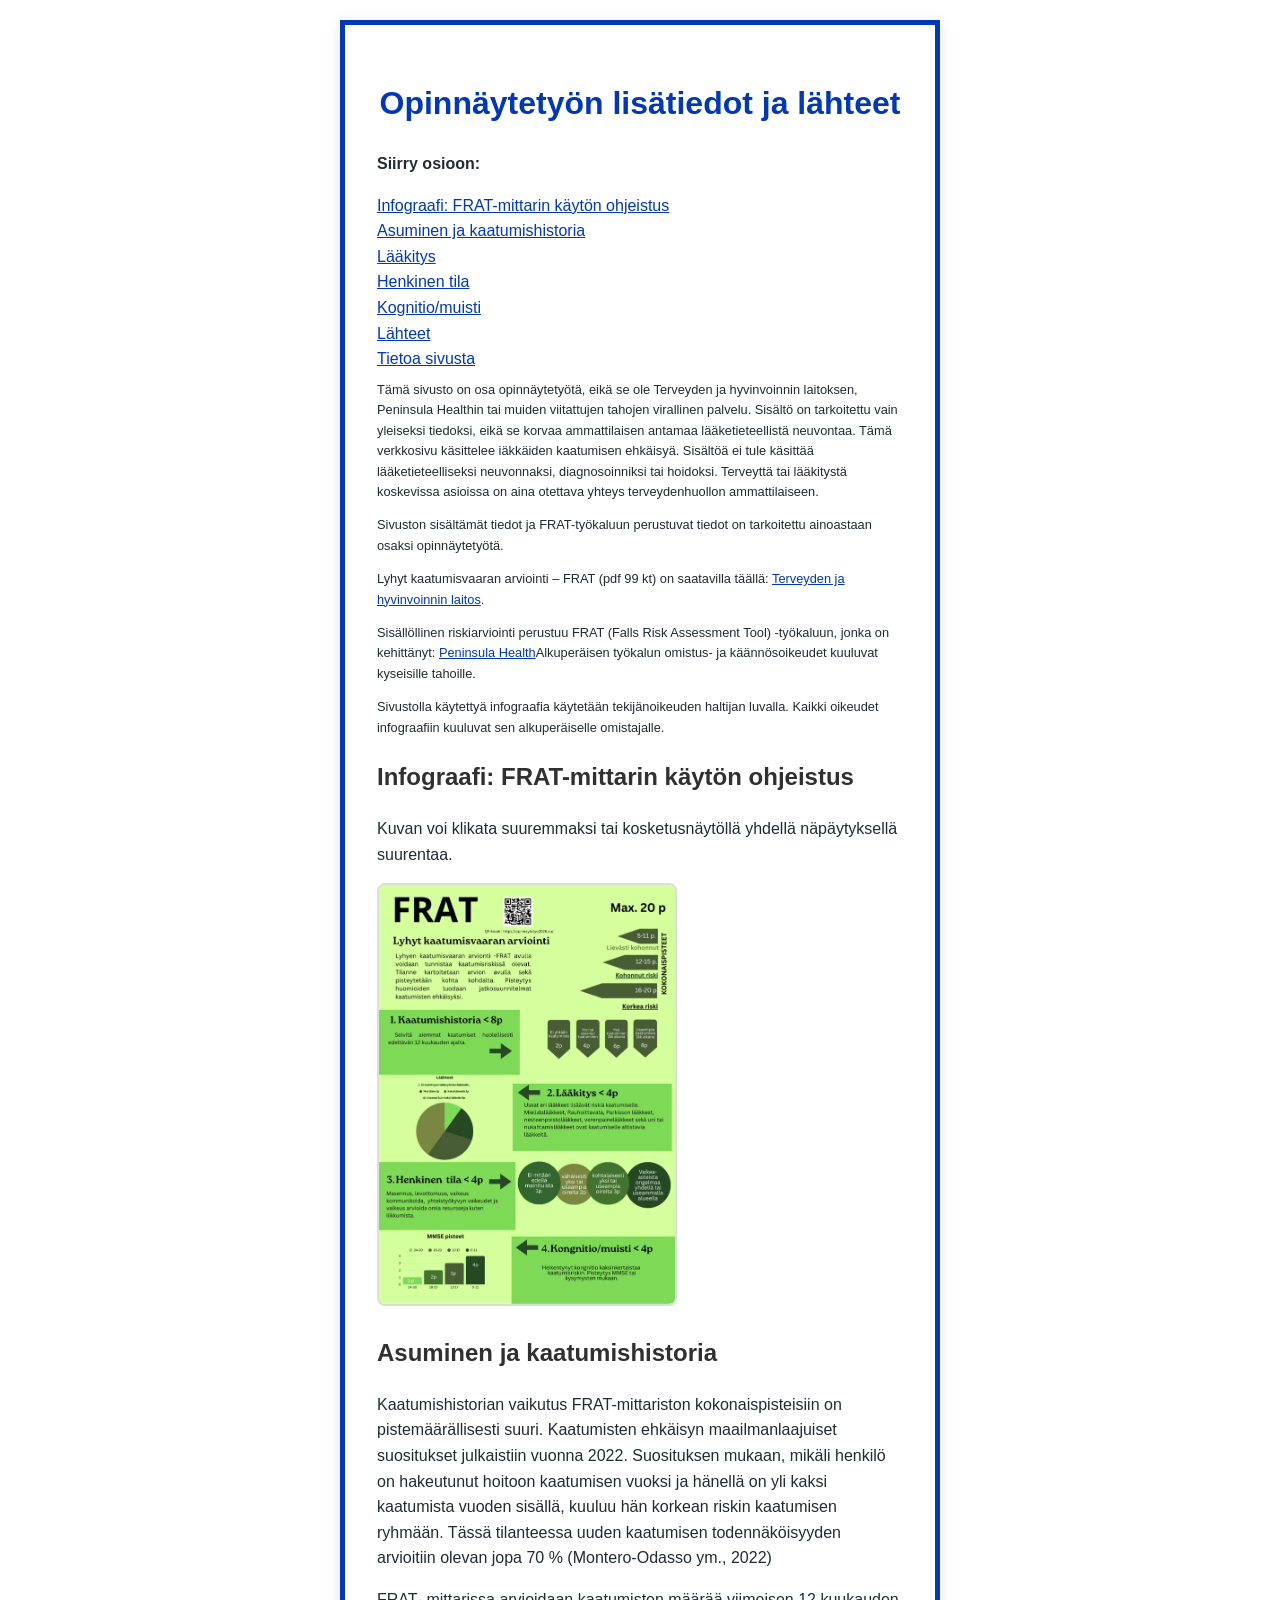
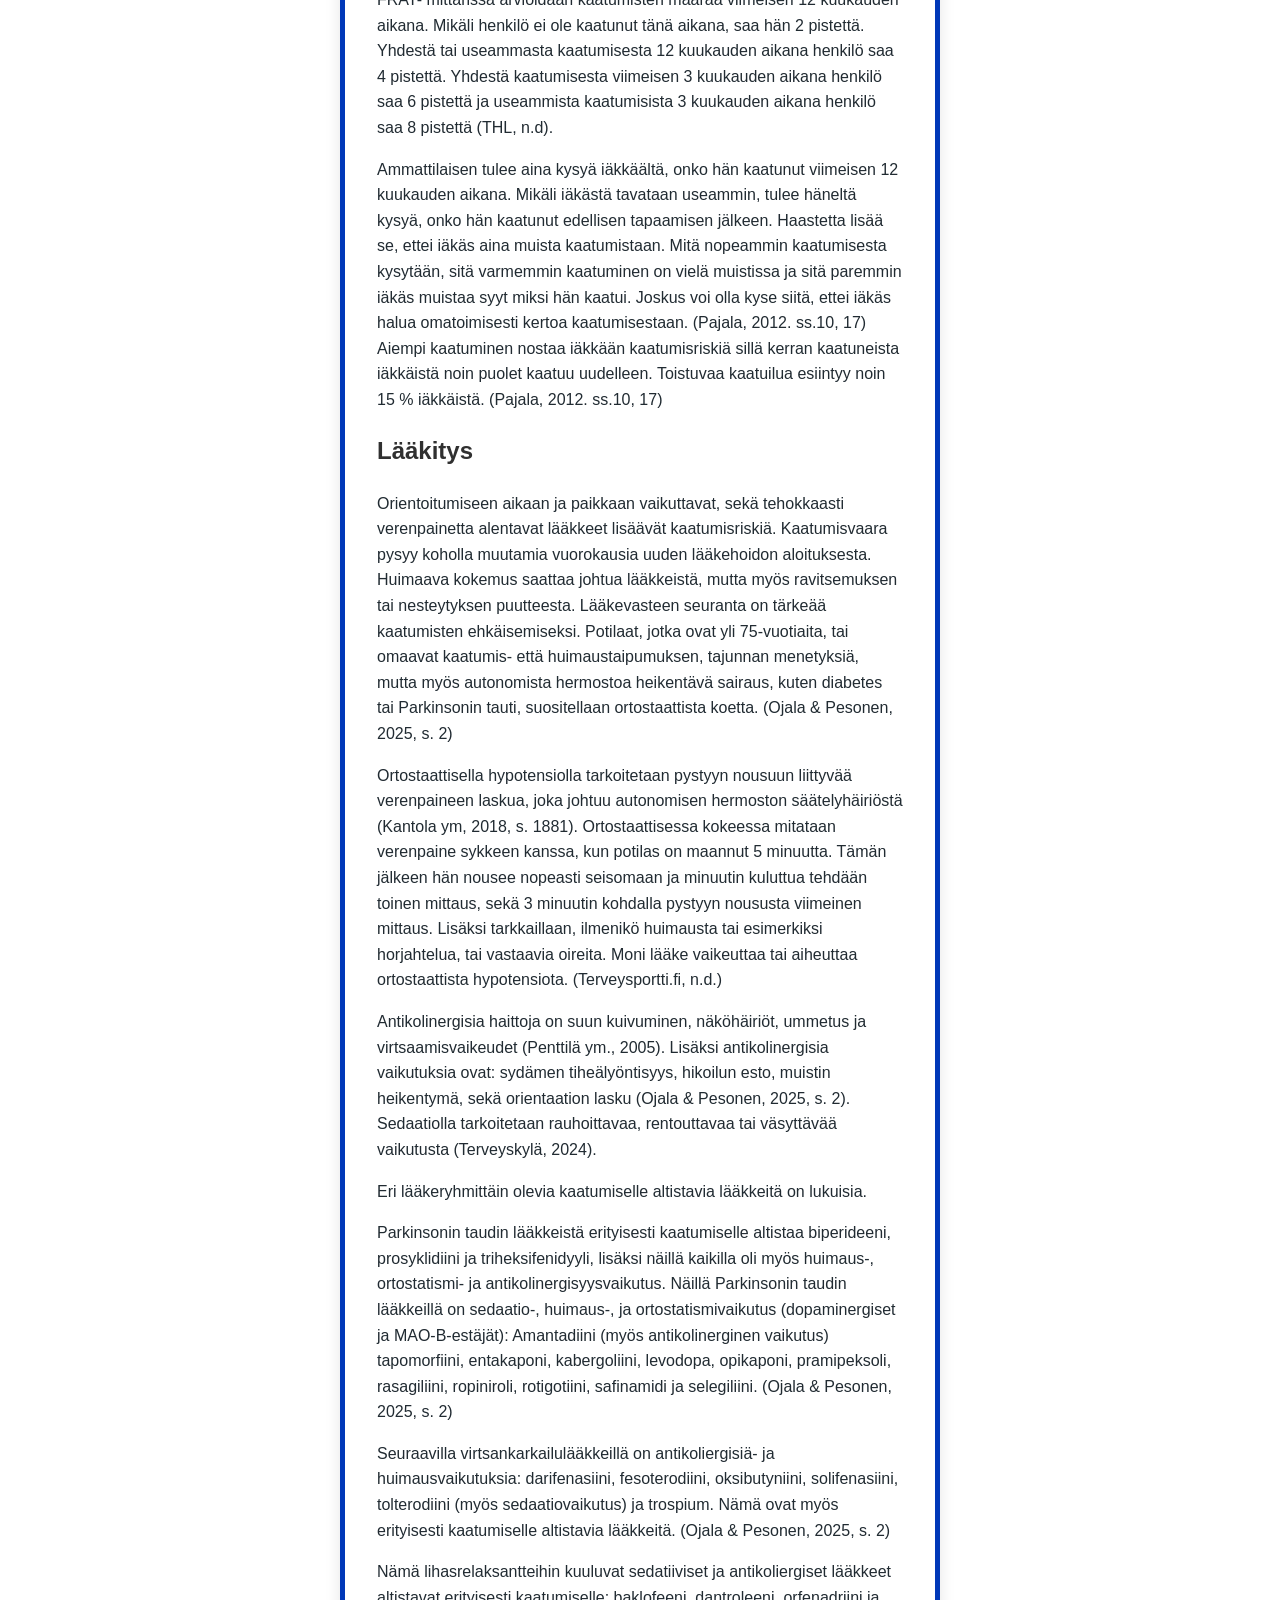
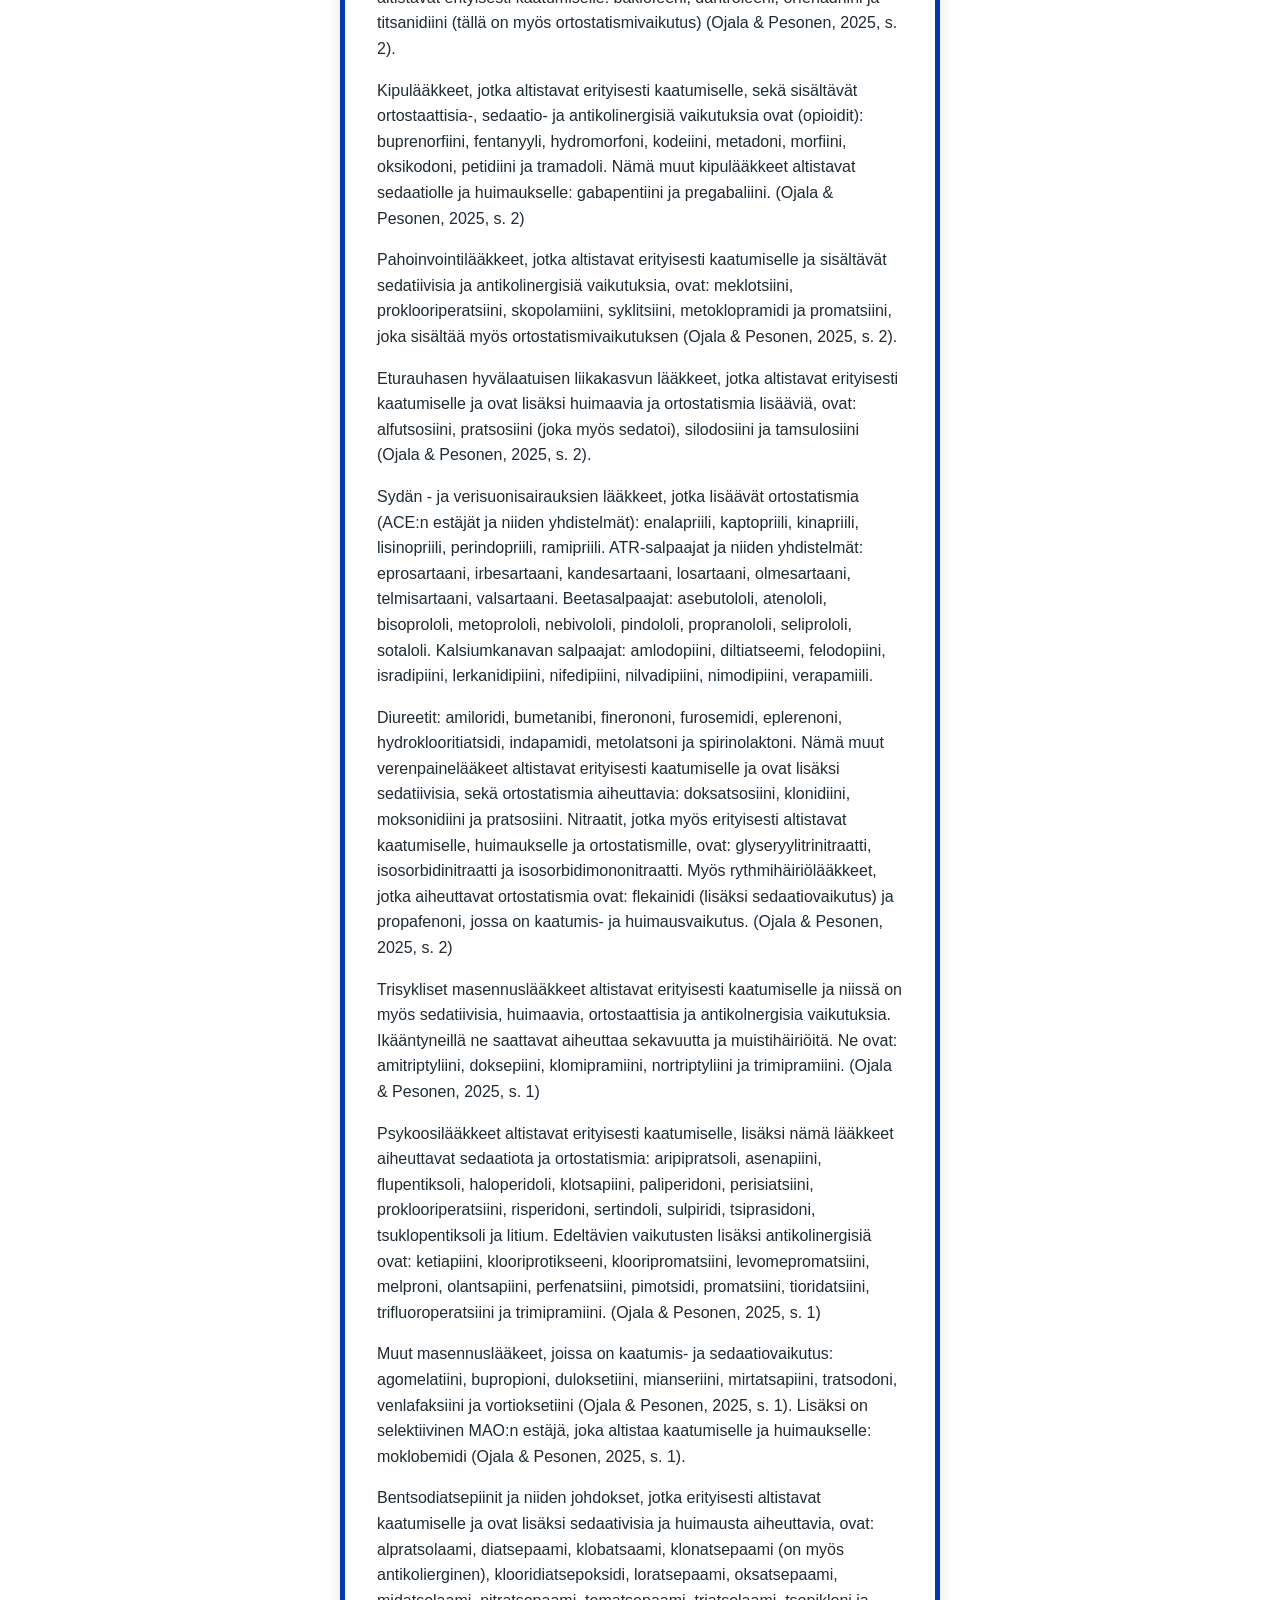
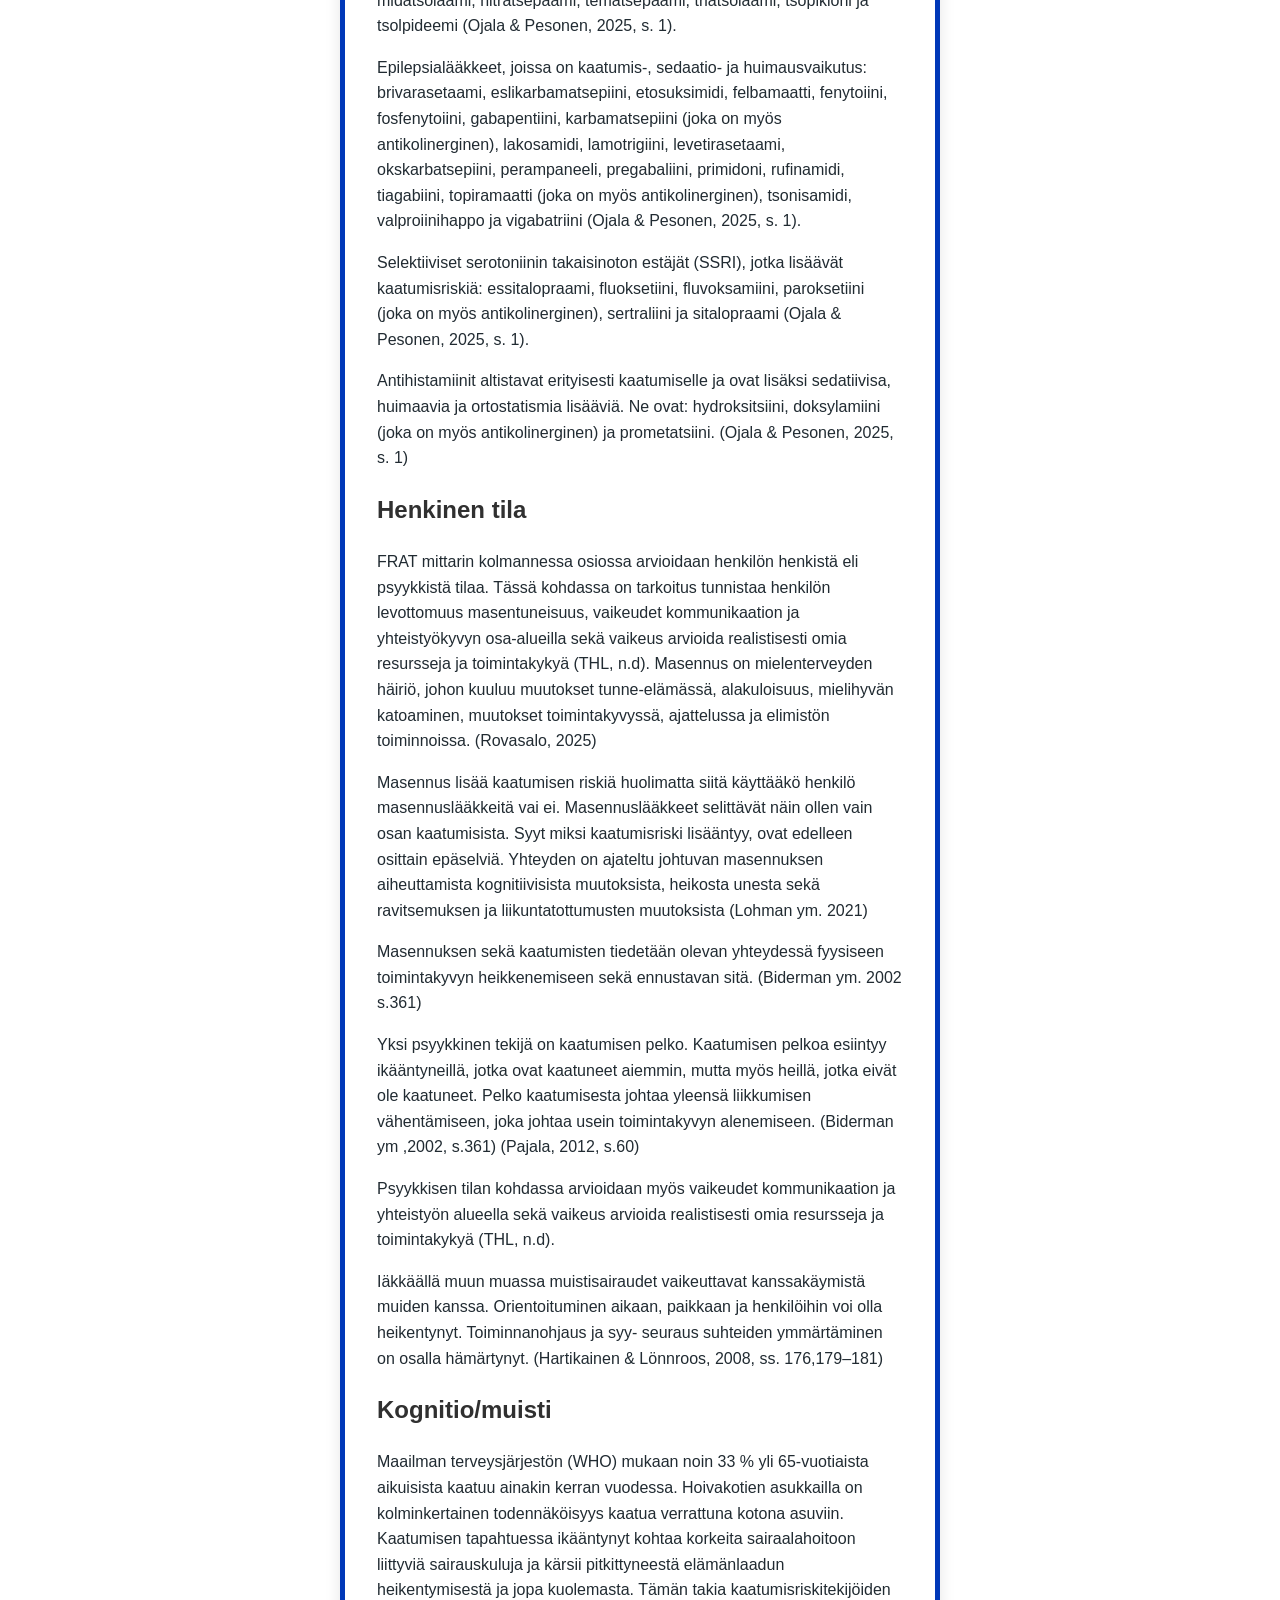
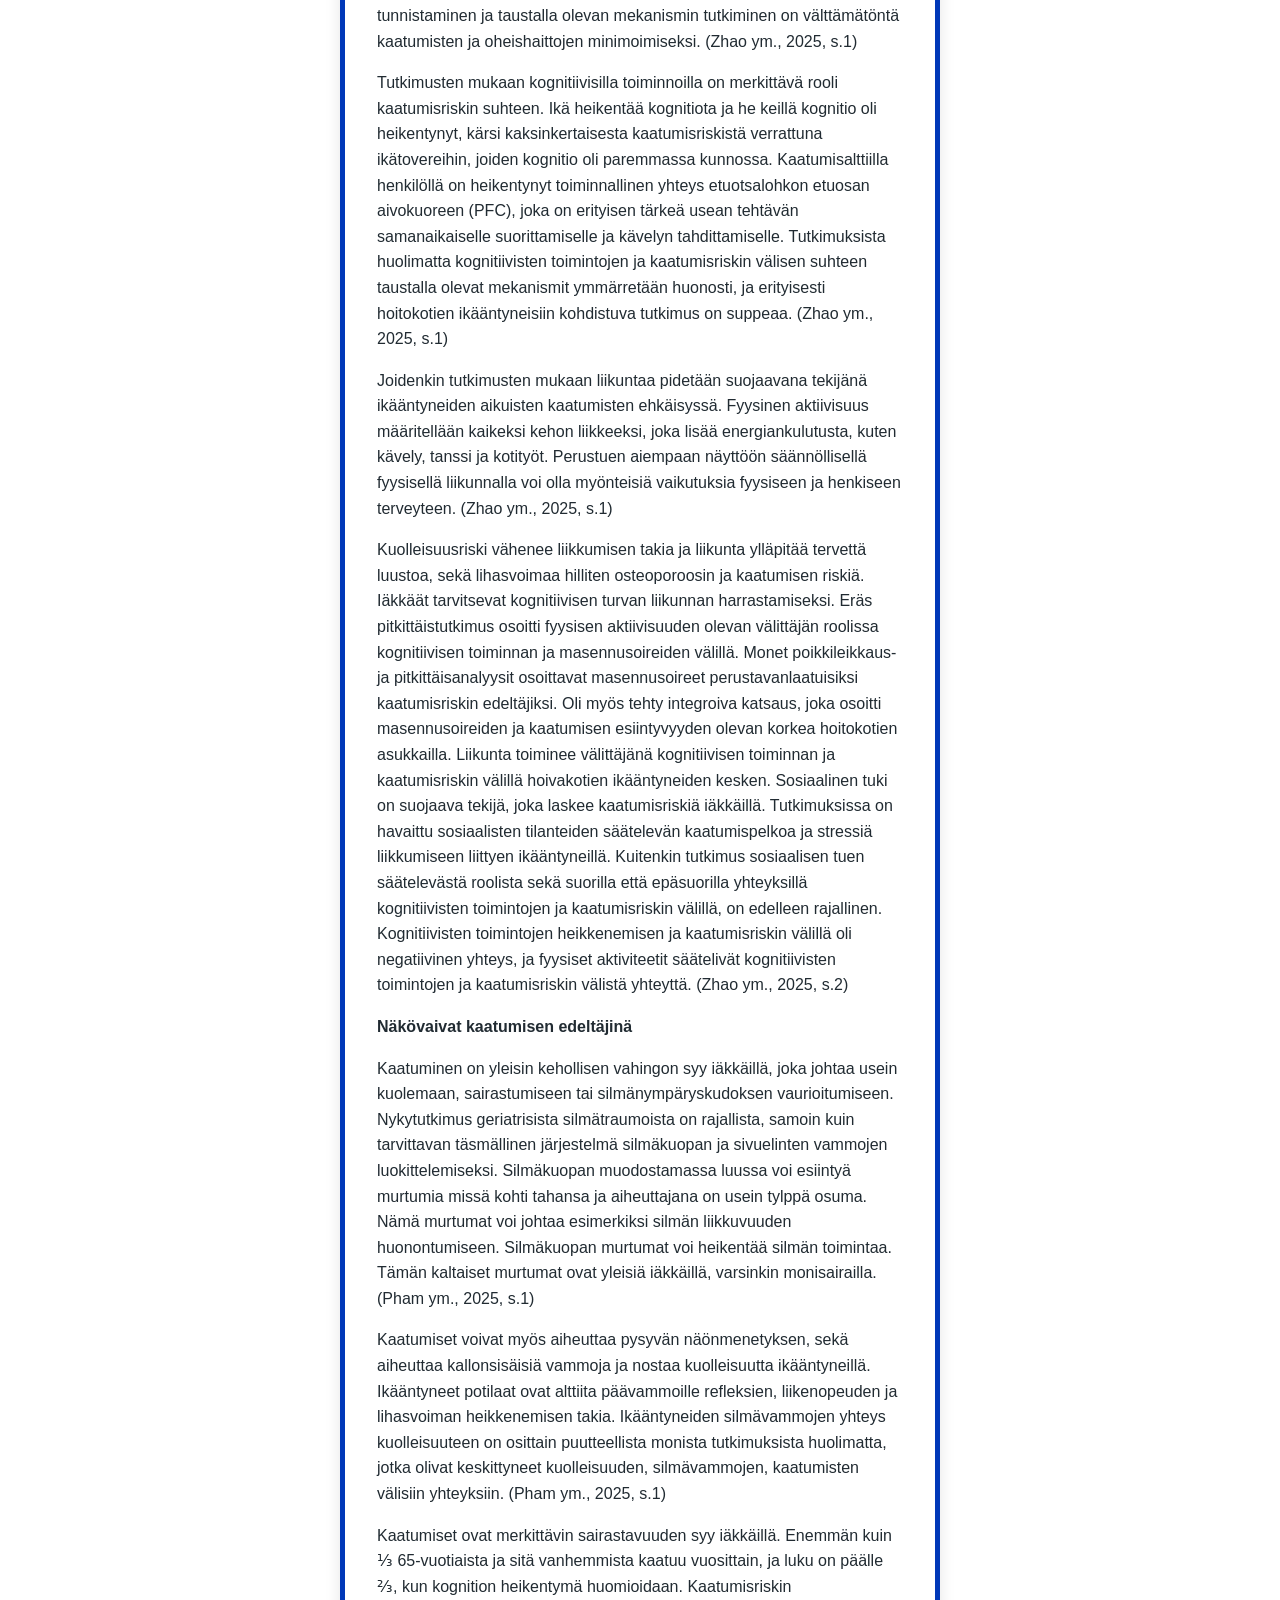
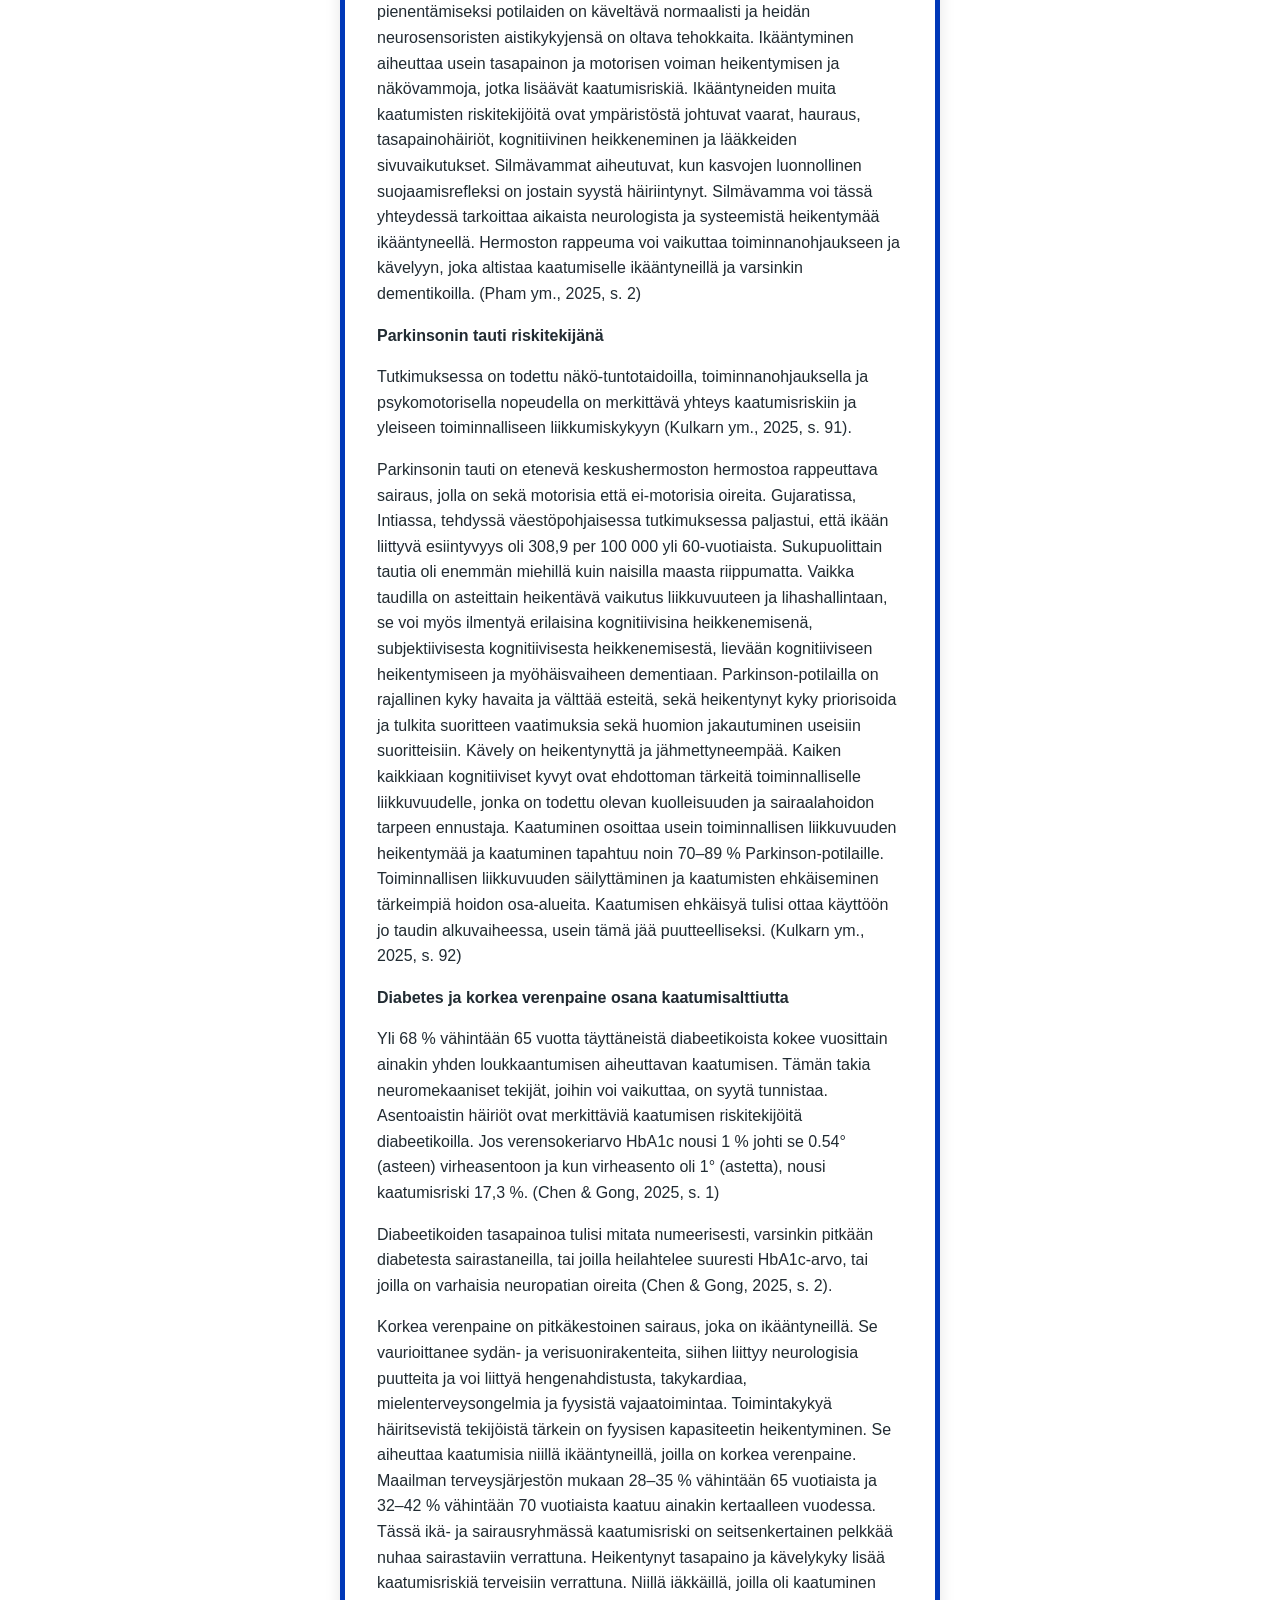
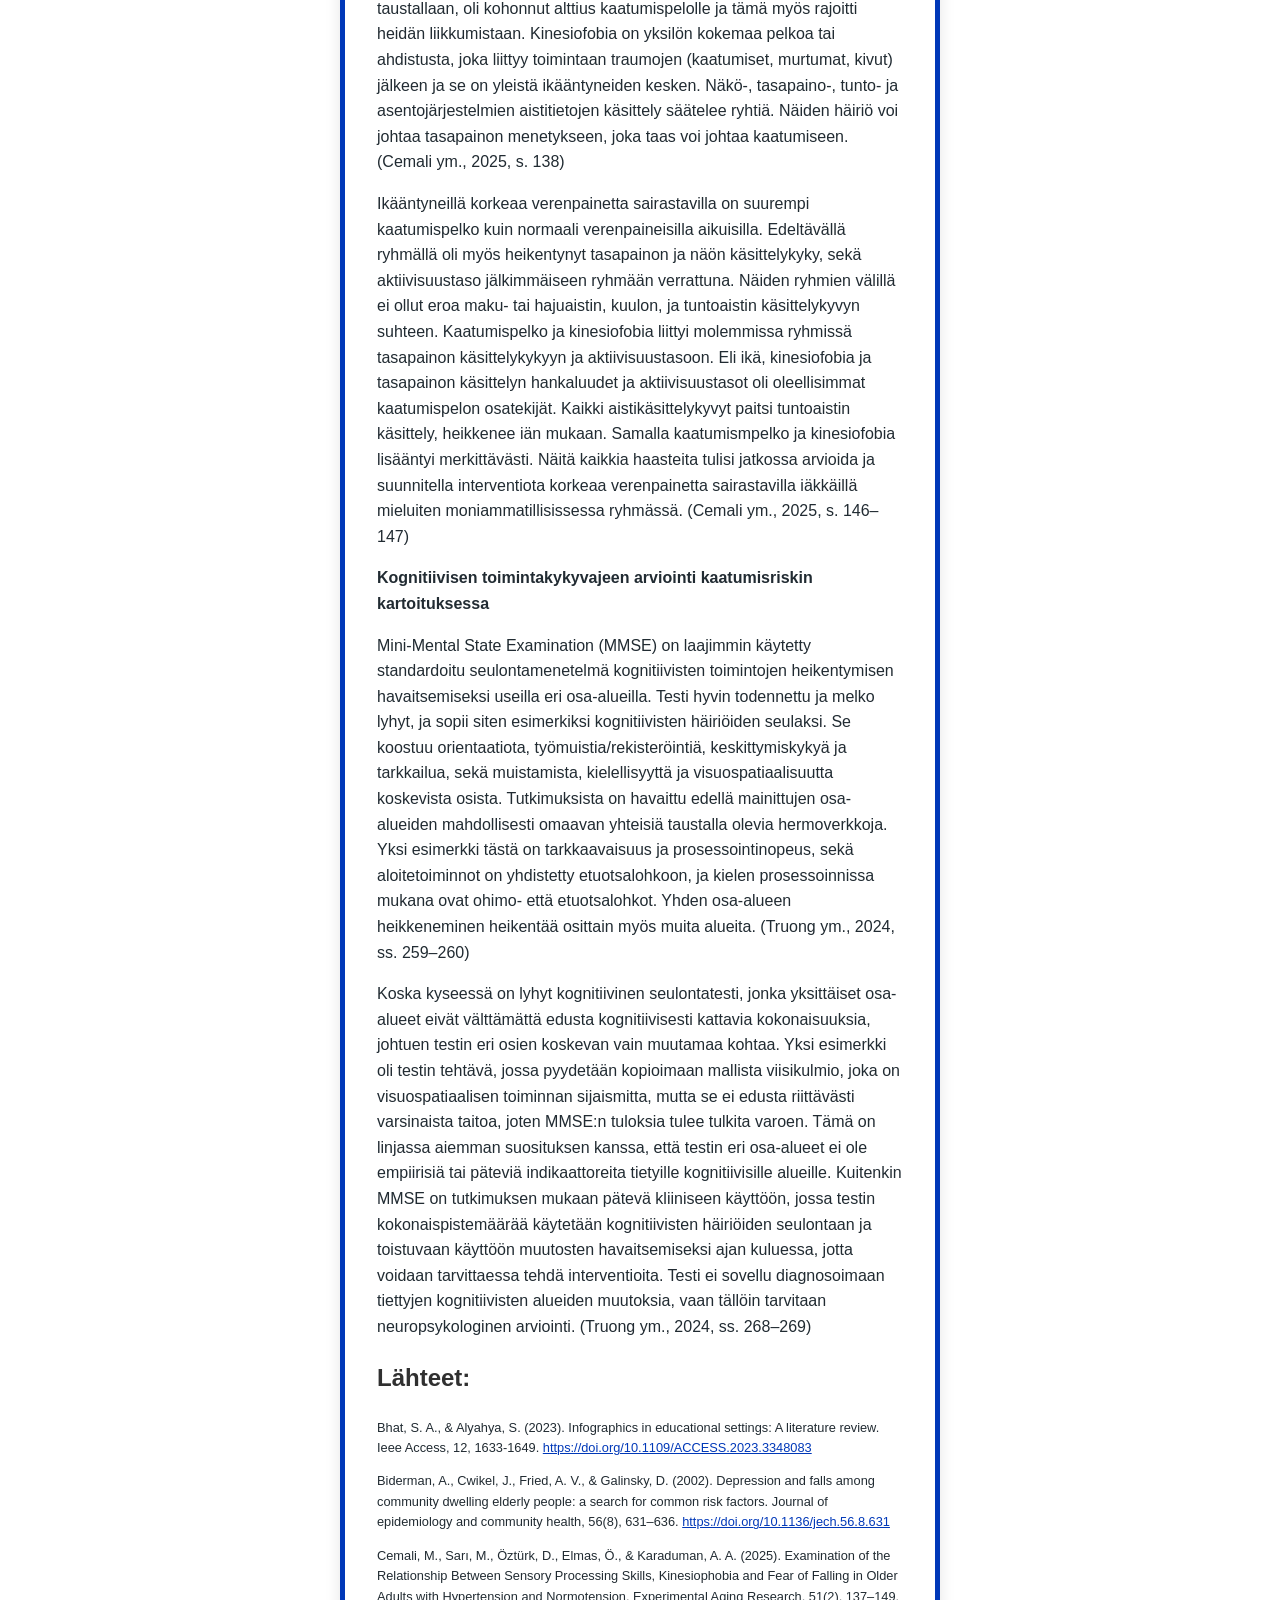
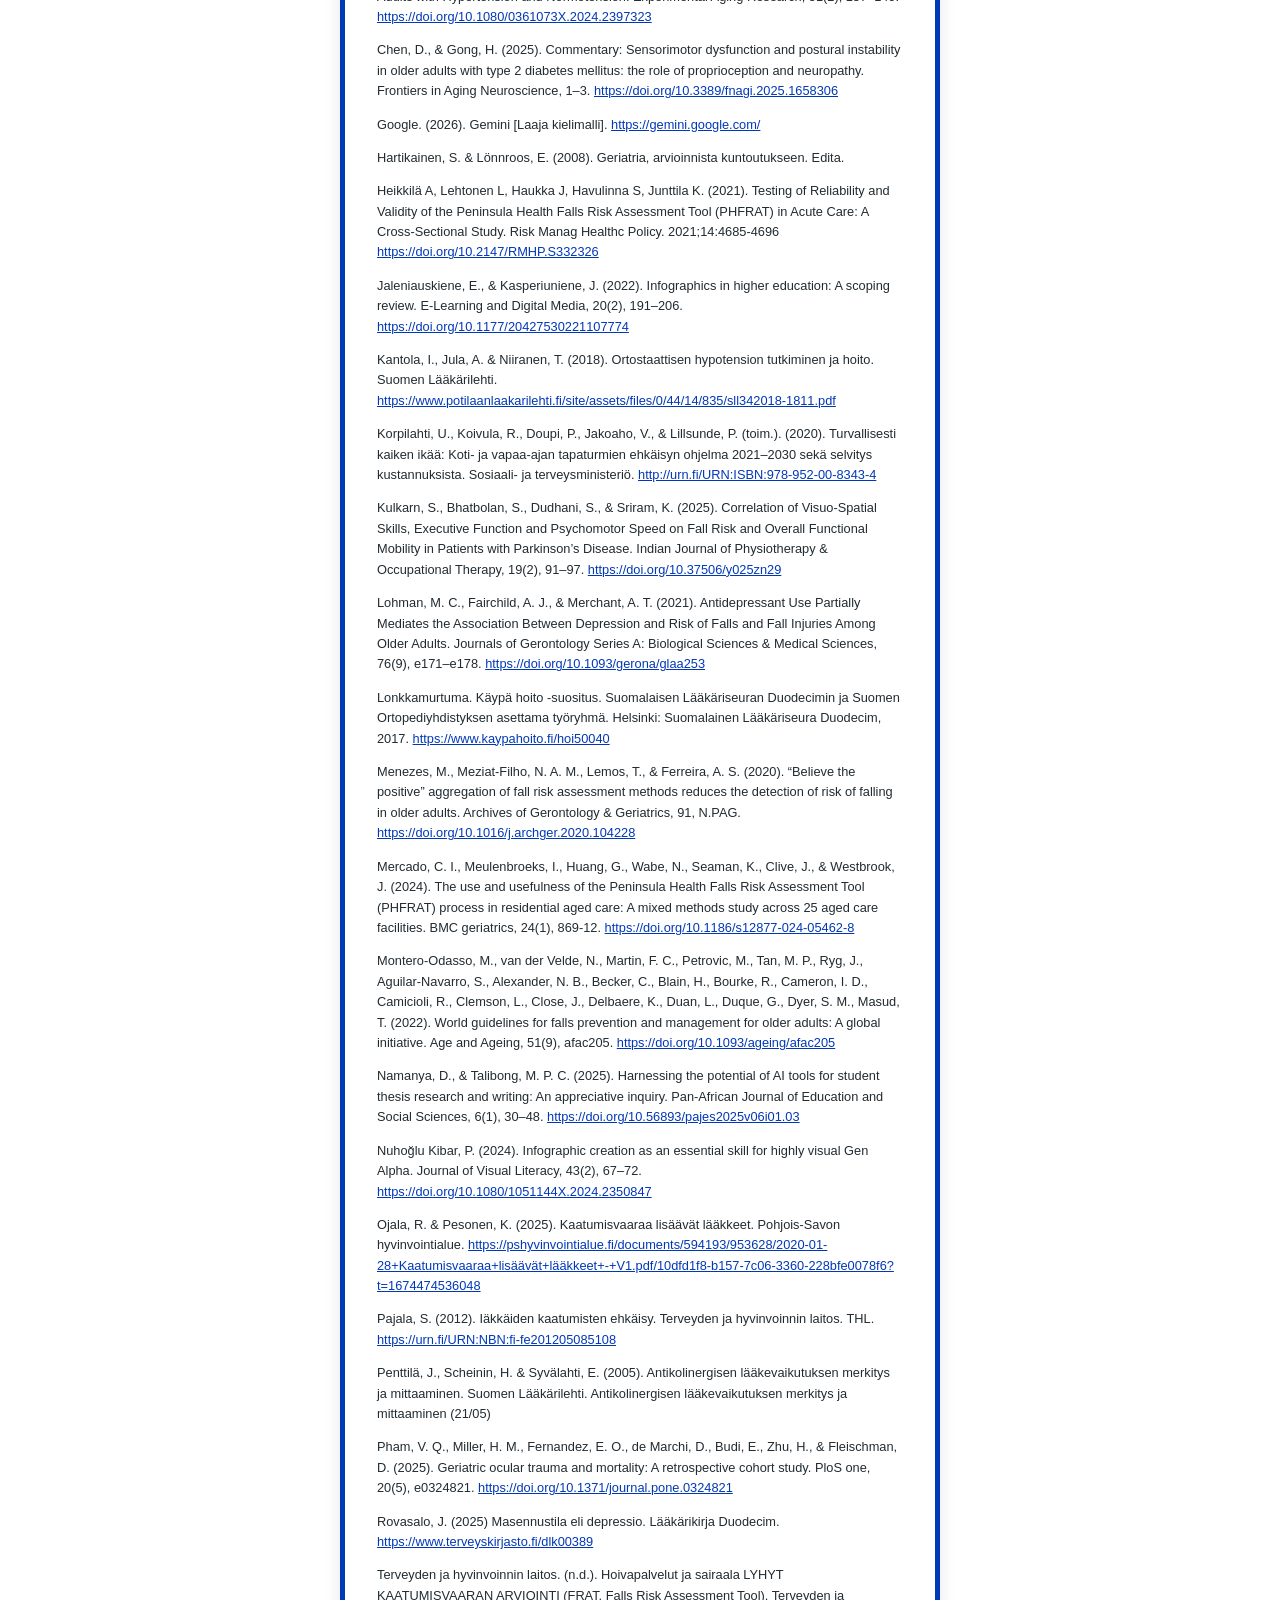
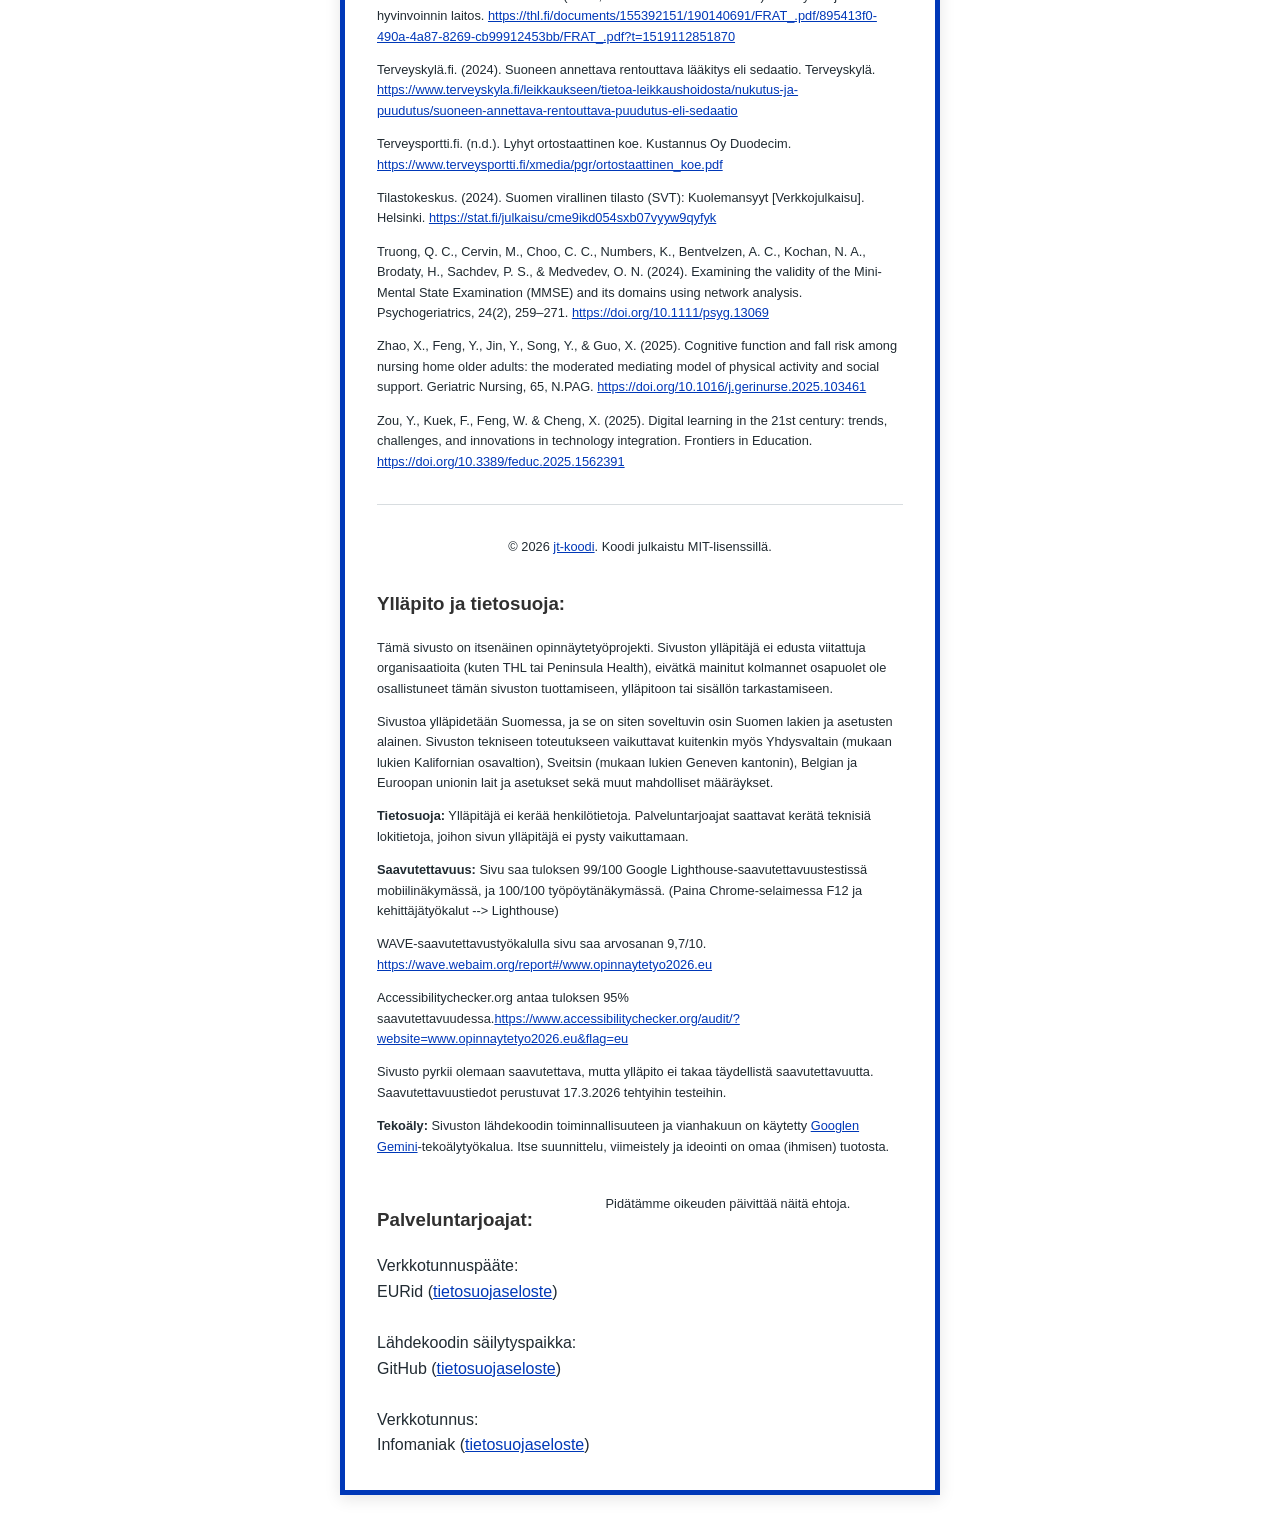
==== commit 229bd691: "Update index.html" ====
--- a/index.html
+++ b/index.html
@@ -44,7 +44,7 @@
 <p style="font-size: 0.8rem; margin-top: 0.5rem;">Lyhyt kaatumisvaaran arviointi – FRAT (pdf 99 kt) on saatavilla täällä: <a href="https://thl.fi/aiheet/hyvinvoinnin-ja-terveyden-edistamisen-johtaminen/turvallisuuden-edistaminen/tapaturmien-ehkaisy/iakkaiden-tapaturmat/kaatumiset-ja-putoamiset/kaatumisvaaran-arviointi">Terveyden ja hyvinvoinnin laitos</a>.</p>
 
 <p style="font-size: 0.8rem; margin-top: 0.5rem;">Sisällöllinen riskiarviointi perustuu FRAT (Falls Risk Assessment Tool) -työkaluun, jonka on kehittänyt: <a href="https://www.peninsulahealth.org.au">Peninsula Health</a>Alkuperäisen työkalun omistus- ja käännösoikeudet kuuluvat kyseisille tahoille.</p>
-
+<p style="font-size: 0.8rem; margin-top: 0.5rem;">Sivustolla käytettyä infograafia käytetään tekijänoikeuden haltijan luvalla. Kaikki oikeudet infograafiin kuuluvat sen alkuperäiselle omistajalle.</p>
 
 <!-- Otsikot joihin ankkurit viittaa -->
 
@@ -186,9 +186,7 @@
                 <div class="footer-item">
                   
                         <h3 id="yllapito">Ylläpito ja tietosuoja:</h3>
-                        <p style="font-size: 0.8rem; margin-top: 0.5rem;">
-                            Tämä sivusto on riippumaton opinnäytetyöprojekti. Sivuston ylläpitäjät eivät edusta viitattuja organisaatioita (kuten THL tai Peninsula Health), eivätkä mainitut kolmannet osapuolet ole osallistuneet tämän sivuston tuottamiseen, ylläpitoon tai sisällön tarkastamiseen.
-                        </p>
+                        <p style="font-size: 0.8rem; margin-top: 0.5rem;">Tämä sivusto on itsenäinen opinnäytetyöprojekti. Sivuston ylläpitäjä ei edusta viitattuja organisaatioita (kuten THL tai Peninsula Health), eivätkä mainitut kolmannet osapuolet ole osallistuneet tämän sivuston tuottamiseen, ylläpitoon tai sisällön tarkastamiseen. </p>
                   
                         <p style="font-size: 0.8rem; margin-top: 0.5rem;">
                             Sivustoa ylläpidetään Suomessa, ja se on siten soveltuvin osin Suomen lakien ja asetusten alainen. Sivuston tekniseen toteutukseen vaikuttavat kuitenkin myös Yhdysvaltain (mukaan lukien Kalifornian osavaltion), Sveitsin (mukaan lukien Geneven kantonin), Belgian ja Euroopan unionin lait ja asetukset sekä muut mahdolliset määräykset.</p> 
@@ -196,7 +194,7 @@
                     <p style="font-size: 0.8rem; margin-top: 0.5rem;"><strong>Saavutettavuus:</strong> Sivu saa tuloksen 99/100 Google Lighthouse-saavutettavuustestissä mobiilinäkymässä, ja 100/100 työpöytänäkymässä. (Paina Chrome-selaimessa F12 ja kehittäjätyökalut --> Lighthouse)</p>
                     <p style="font-size: 0.8rem; margin-top: 0.5rem;"> WAVE-saavutettavustyökalulla sivu saa arvosanan 9,7/10.  <a href="https://wave.webaim.org/report#/www.opinnaytetyo2026.eu">https://wave.webaim.org/report#/www.opinnaytetyo2026.eu</a></p>
                     <p style="font-size: 0.8rem; margin-top: 0.5rem;">Accessibilitychecker.org antaa tuloksen 95% saavutettavuudessa.<a href="https://www.accessibilitychecker.org/audit/?website=www.opinnaytetyo2026.eu&flag=eu">https://www.accessibilitychecker.org/audit/?website=www.opinnaytetyo2026.eu&flag=eu</a></p>
-                    <p style="font-size: 0.8rem; margin-top: 0.5rem;">Sivusto pyrkii olemaan saavutettava, mutta ylläpito ei takaa täydellistä saavutettavuutta.</p>
+                    <p style="font-size: 0.8rem; margin-top: 0.5rem;">Sivusto pyrkii olemaan saavutettava, mutta ylläpito ei takaa täydellistä saavutettavuutta. Saavutettavuustiedot perustuvat 17.3.2026 tehtyihin testeihin.</p>
                 <p style="font-size: 0.8rem; margin-top: 0.5rem;"><strong>Tekoäly:</strong> Sivuston lähdekoodin toiminnallisuuteen ja vianhakuun on käytetty <a href="https://gemini.google.com/">Googlen Gemini</a>-tekoälytyökalua. Itse suunnittelu, viimeistely ja ideointi on omaa (ihmisen) tuotosta.</p>
                 </div>
 
@@ -211,9 +209,8 @@
                             <div>GitHub (<a href="https://docs.github.com/en/site-policy/privacy-policies/github-general-privacy-statement">tietosuojaseloste</a>)</div>
                             <br><div>Verkkotunnus:</div>
                             <div>Infomaniak (<a href="https://www.infomaniak.com/en/legal/confidentiality-policy">tietosuojaseloste</a>)</div>
-                      <div>   <p style="font-size: 0.8rem; margin-top: 0.5rem;">Sivu päivitetty: 16.3.2026</p></div>
                 </div>
-
+<p style="font-size: 0.8rem; margin-top: 0.5rem;">Pidätämme oikeuden päivittää näitä ehtoja.</p>
             </div>
         </footer>
     </main>
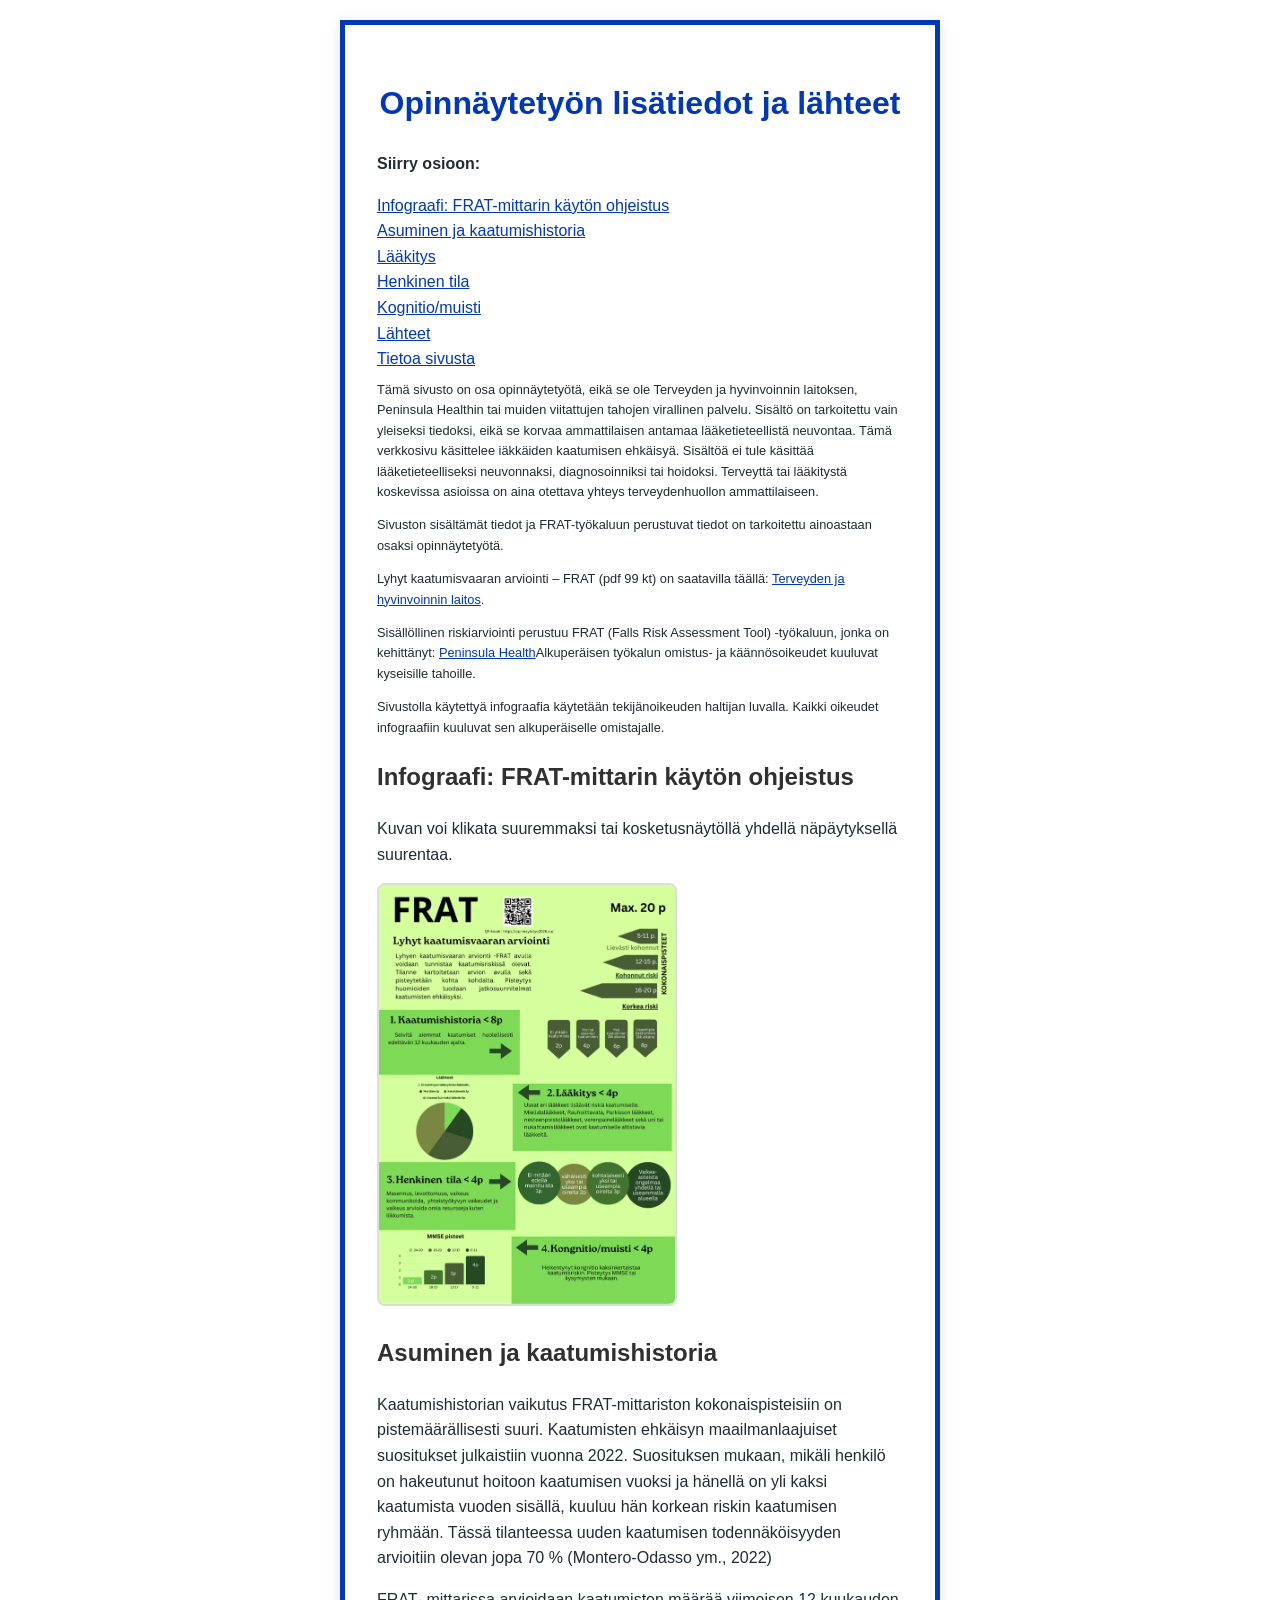
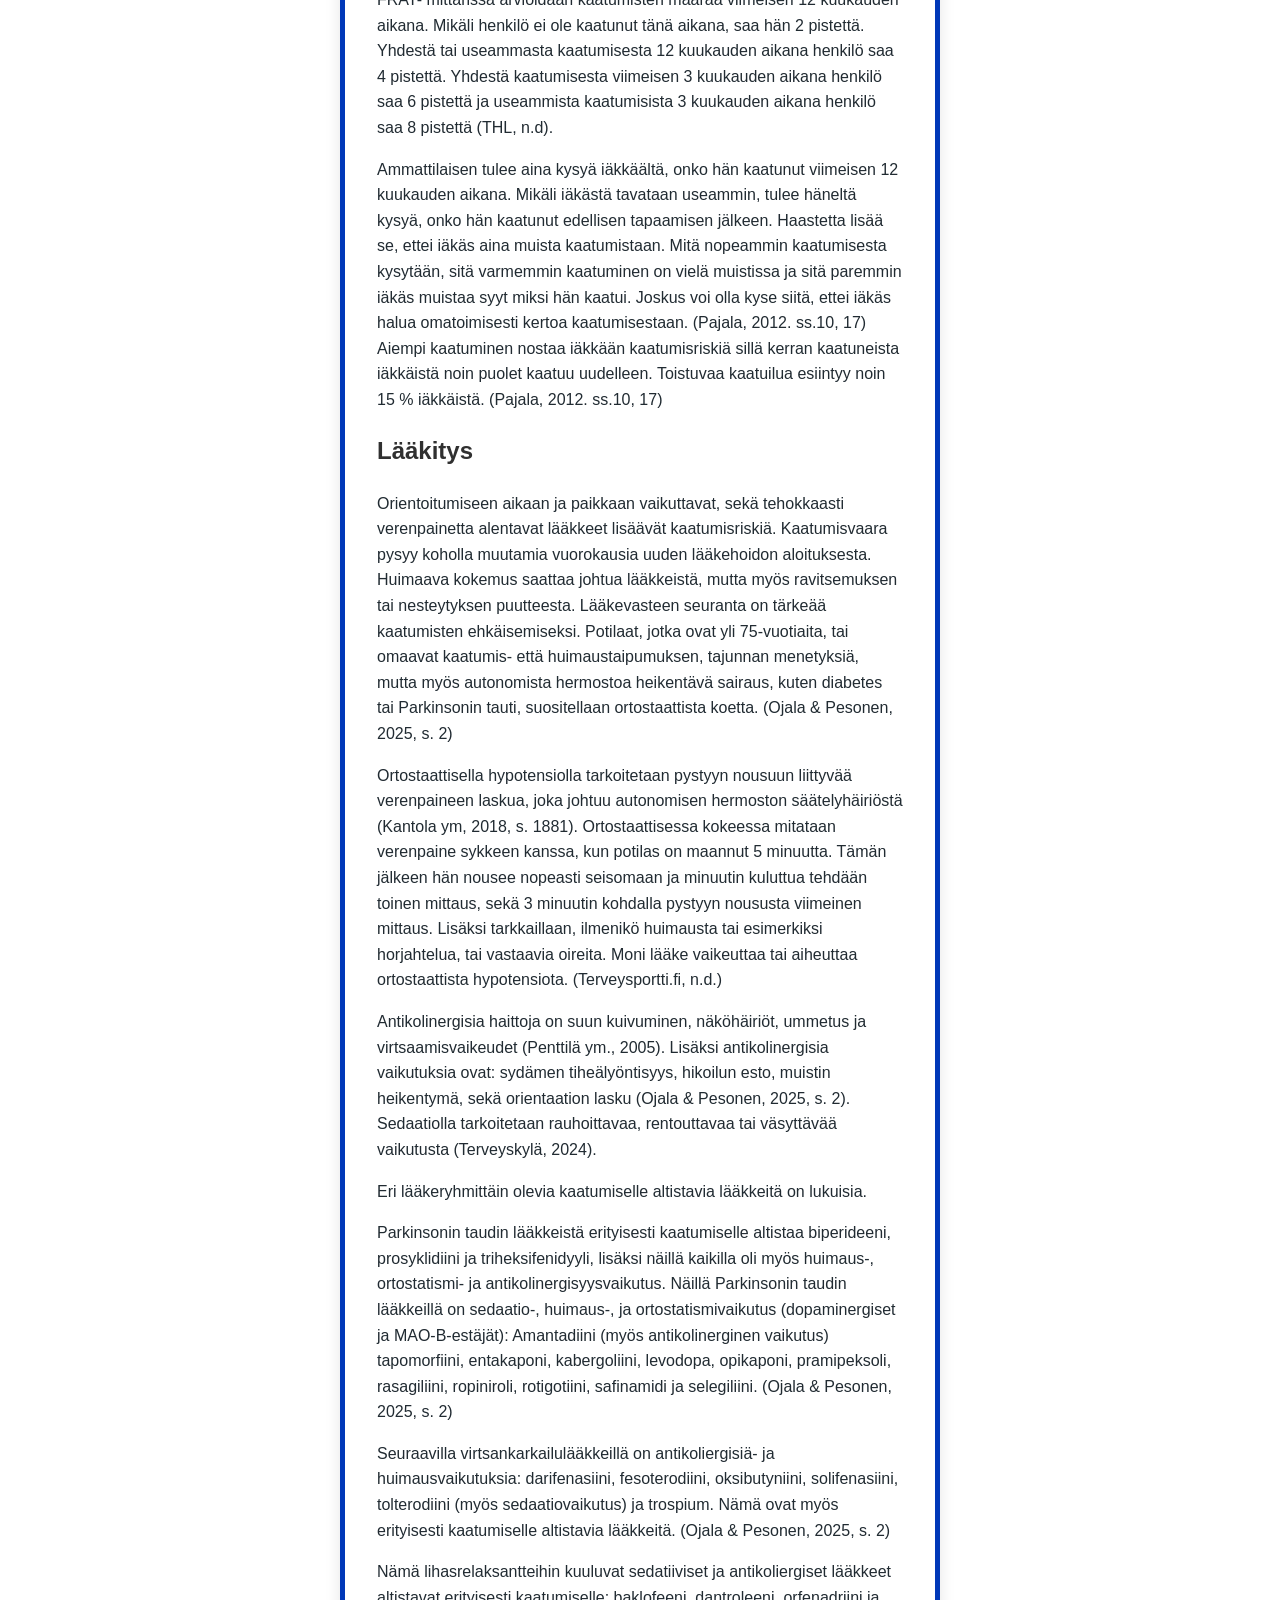
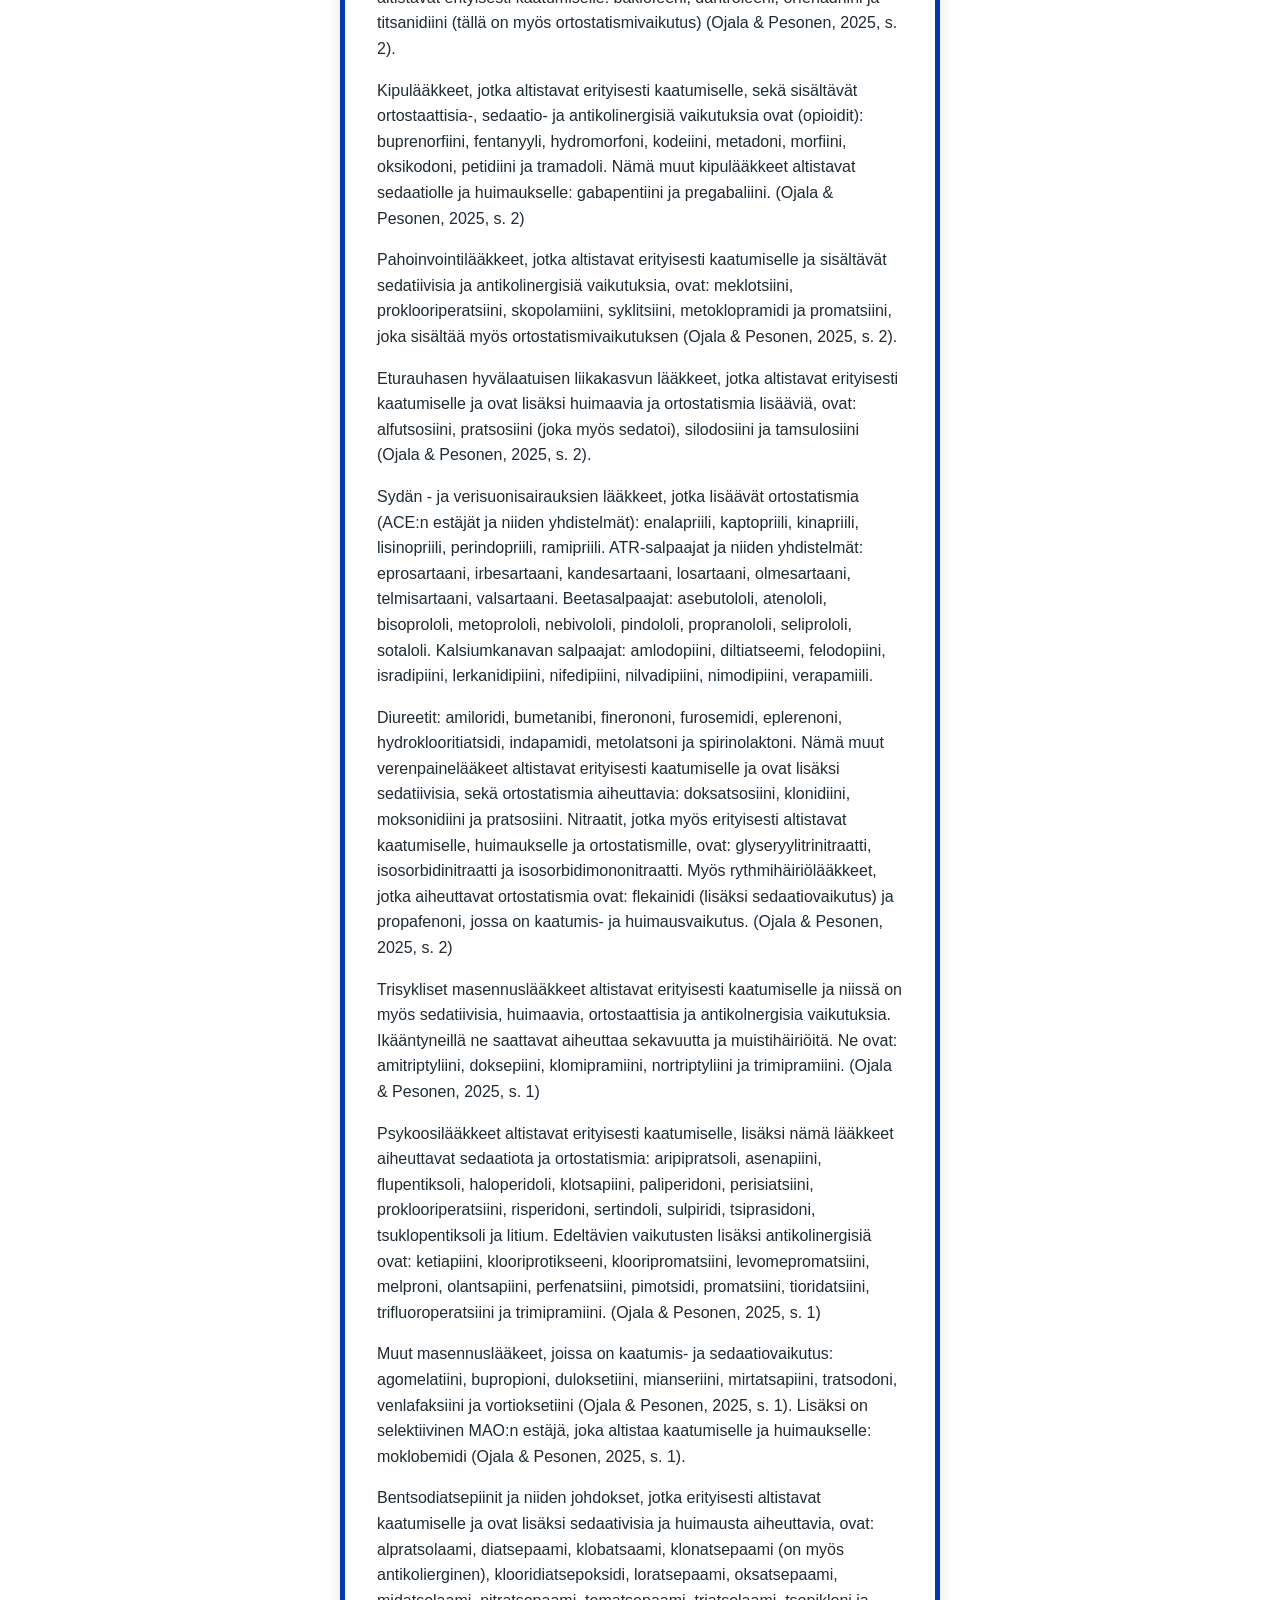
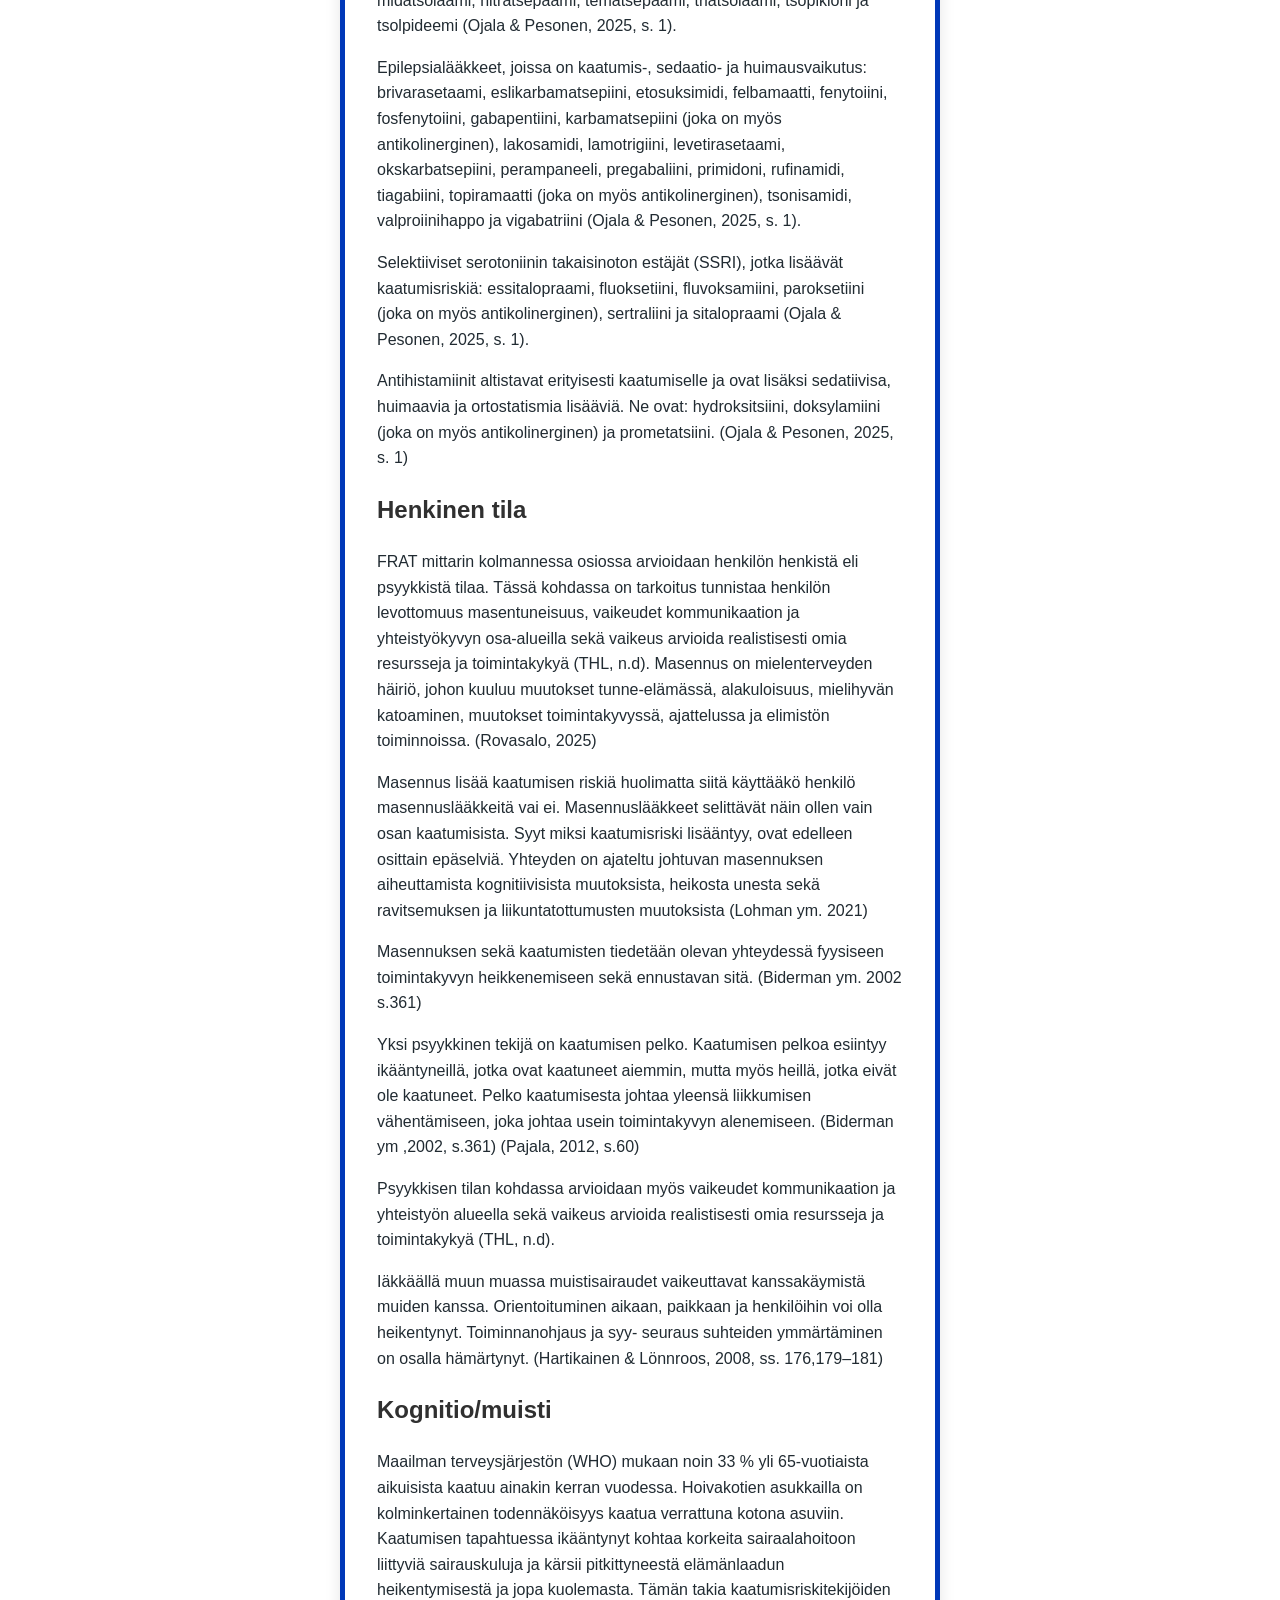
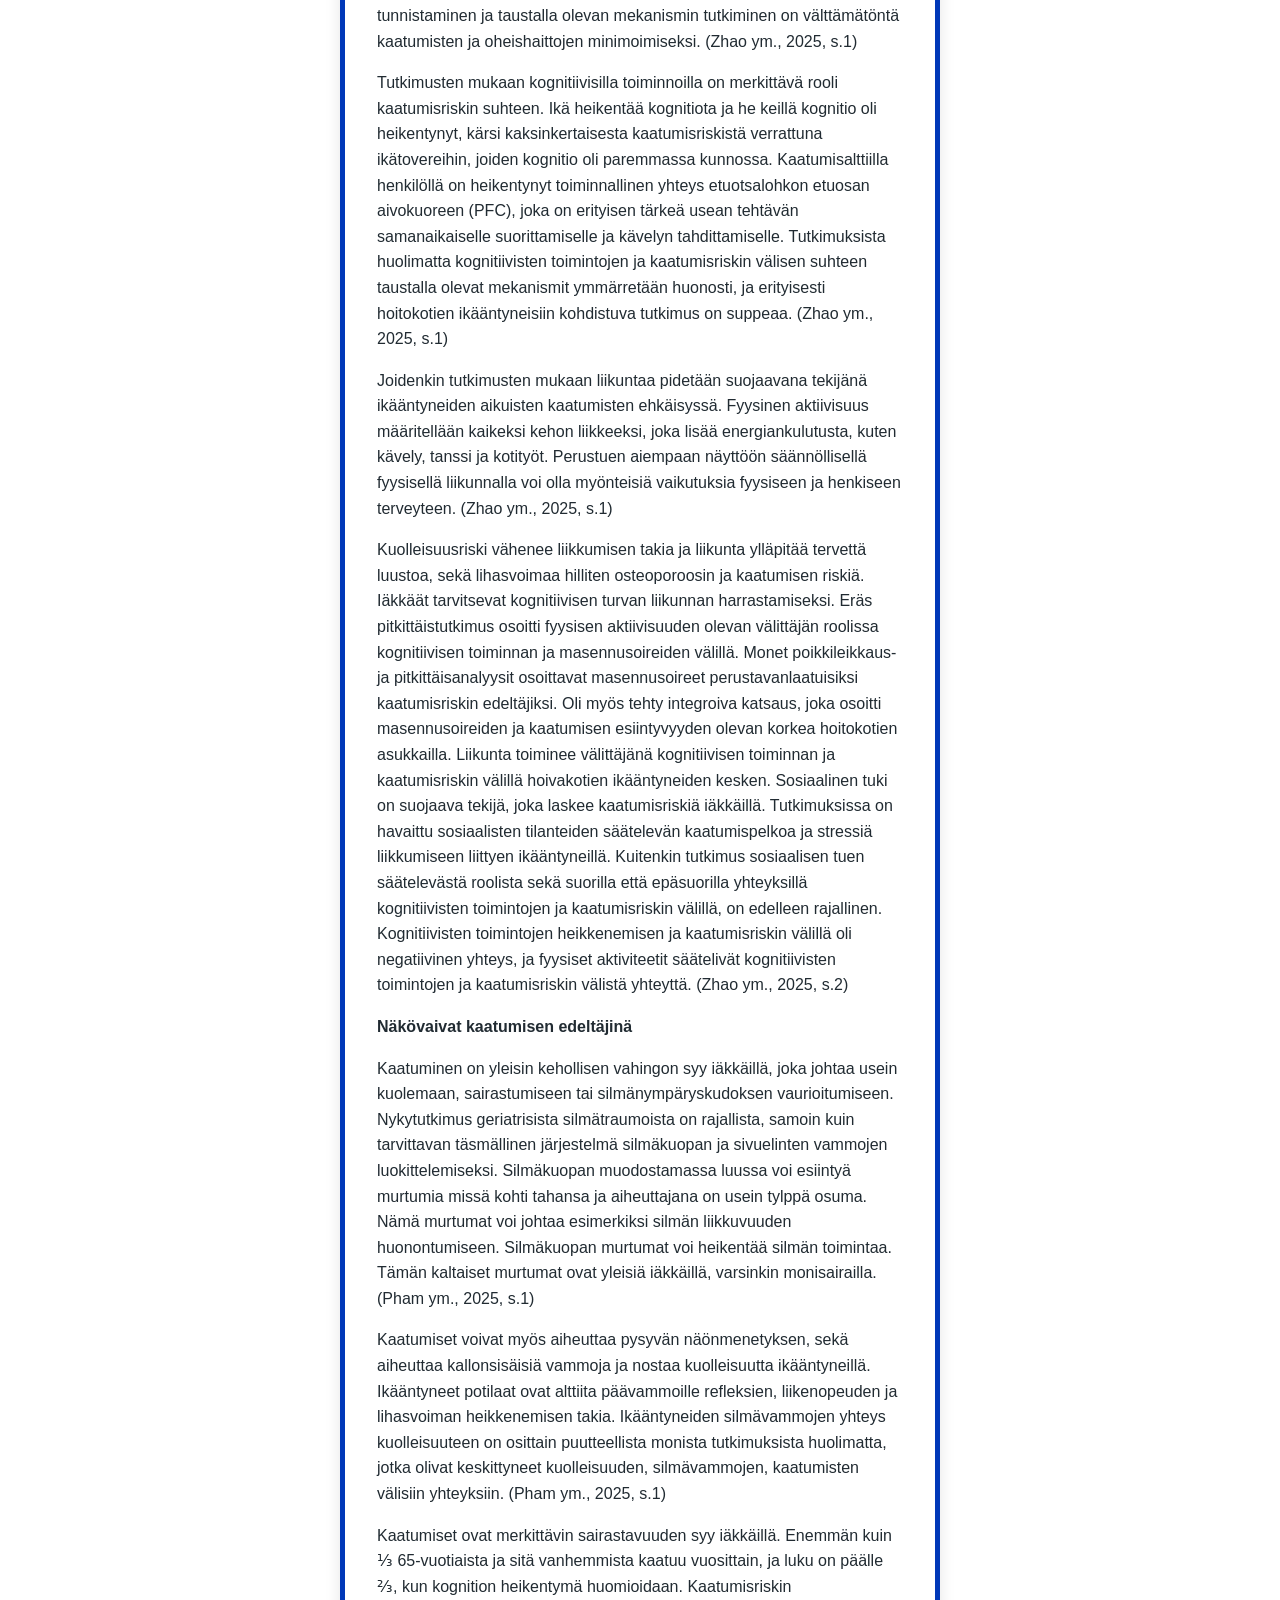
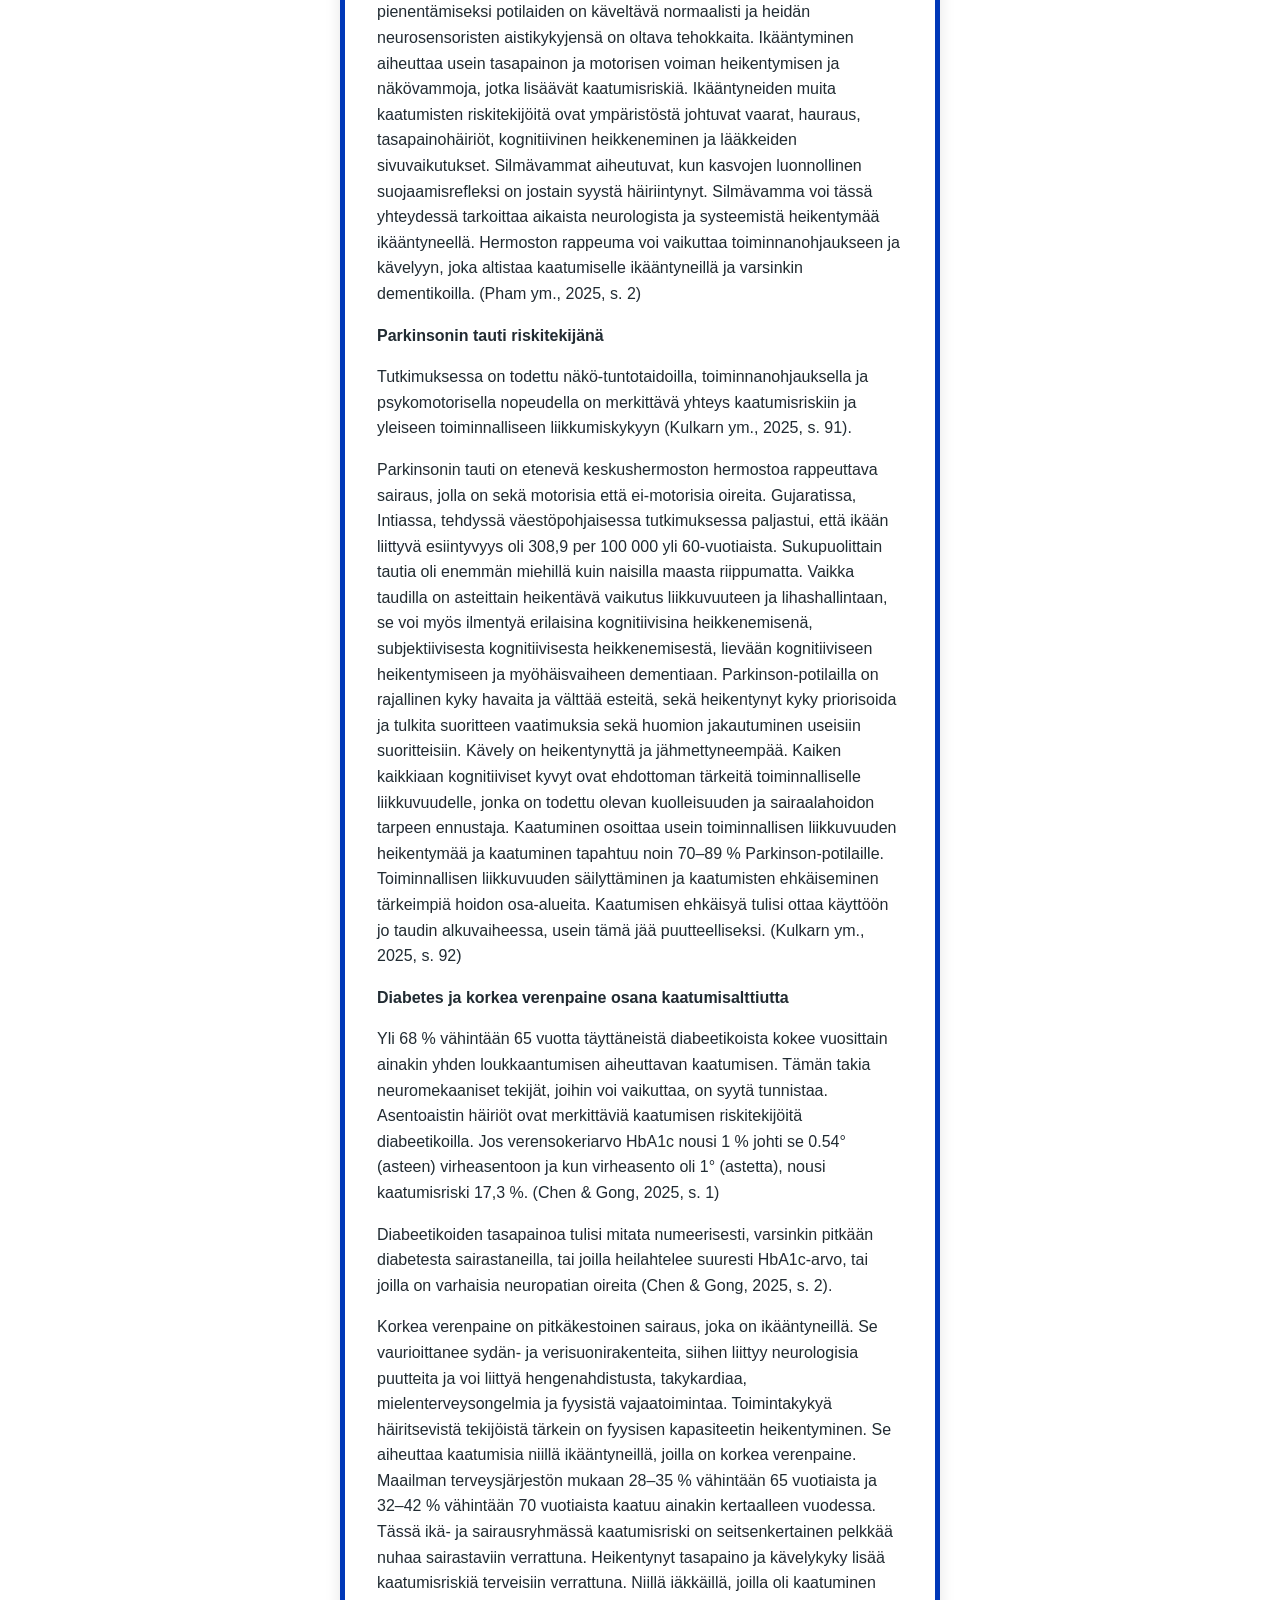
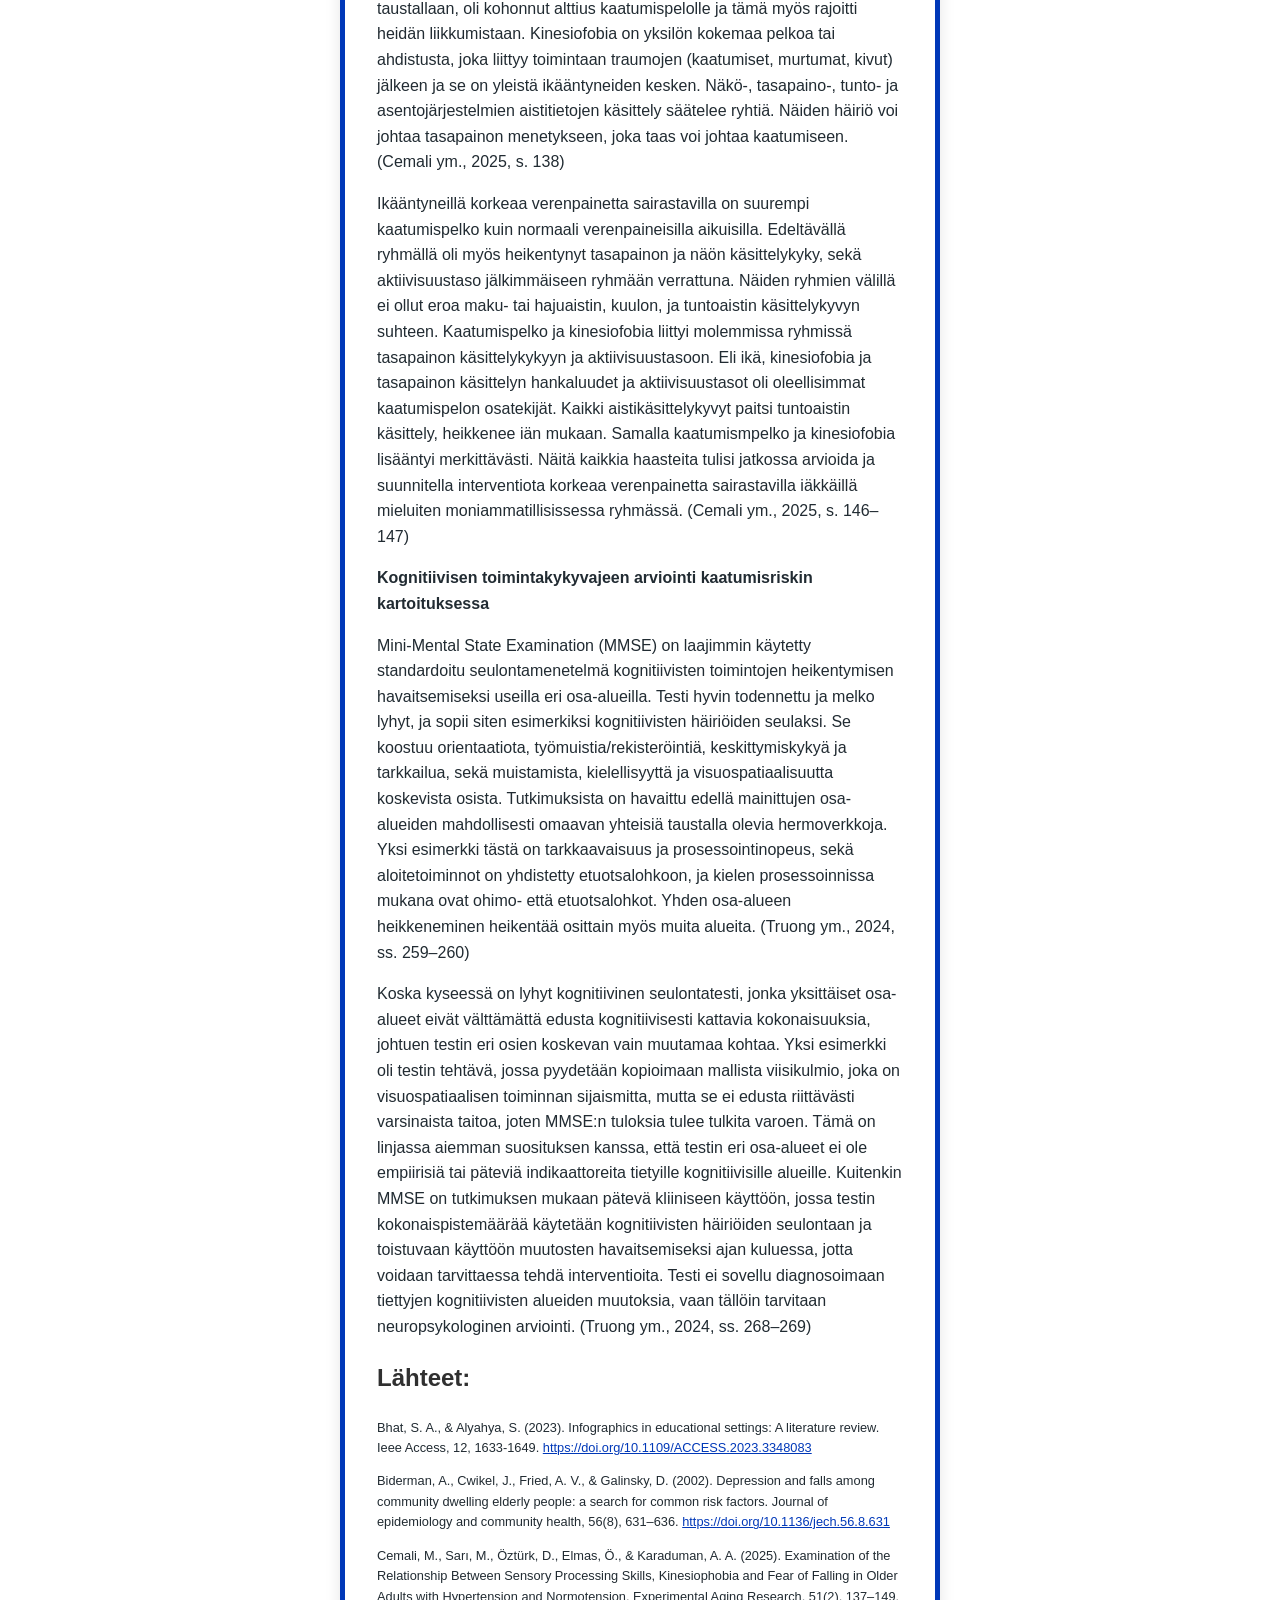
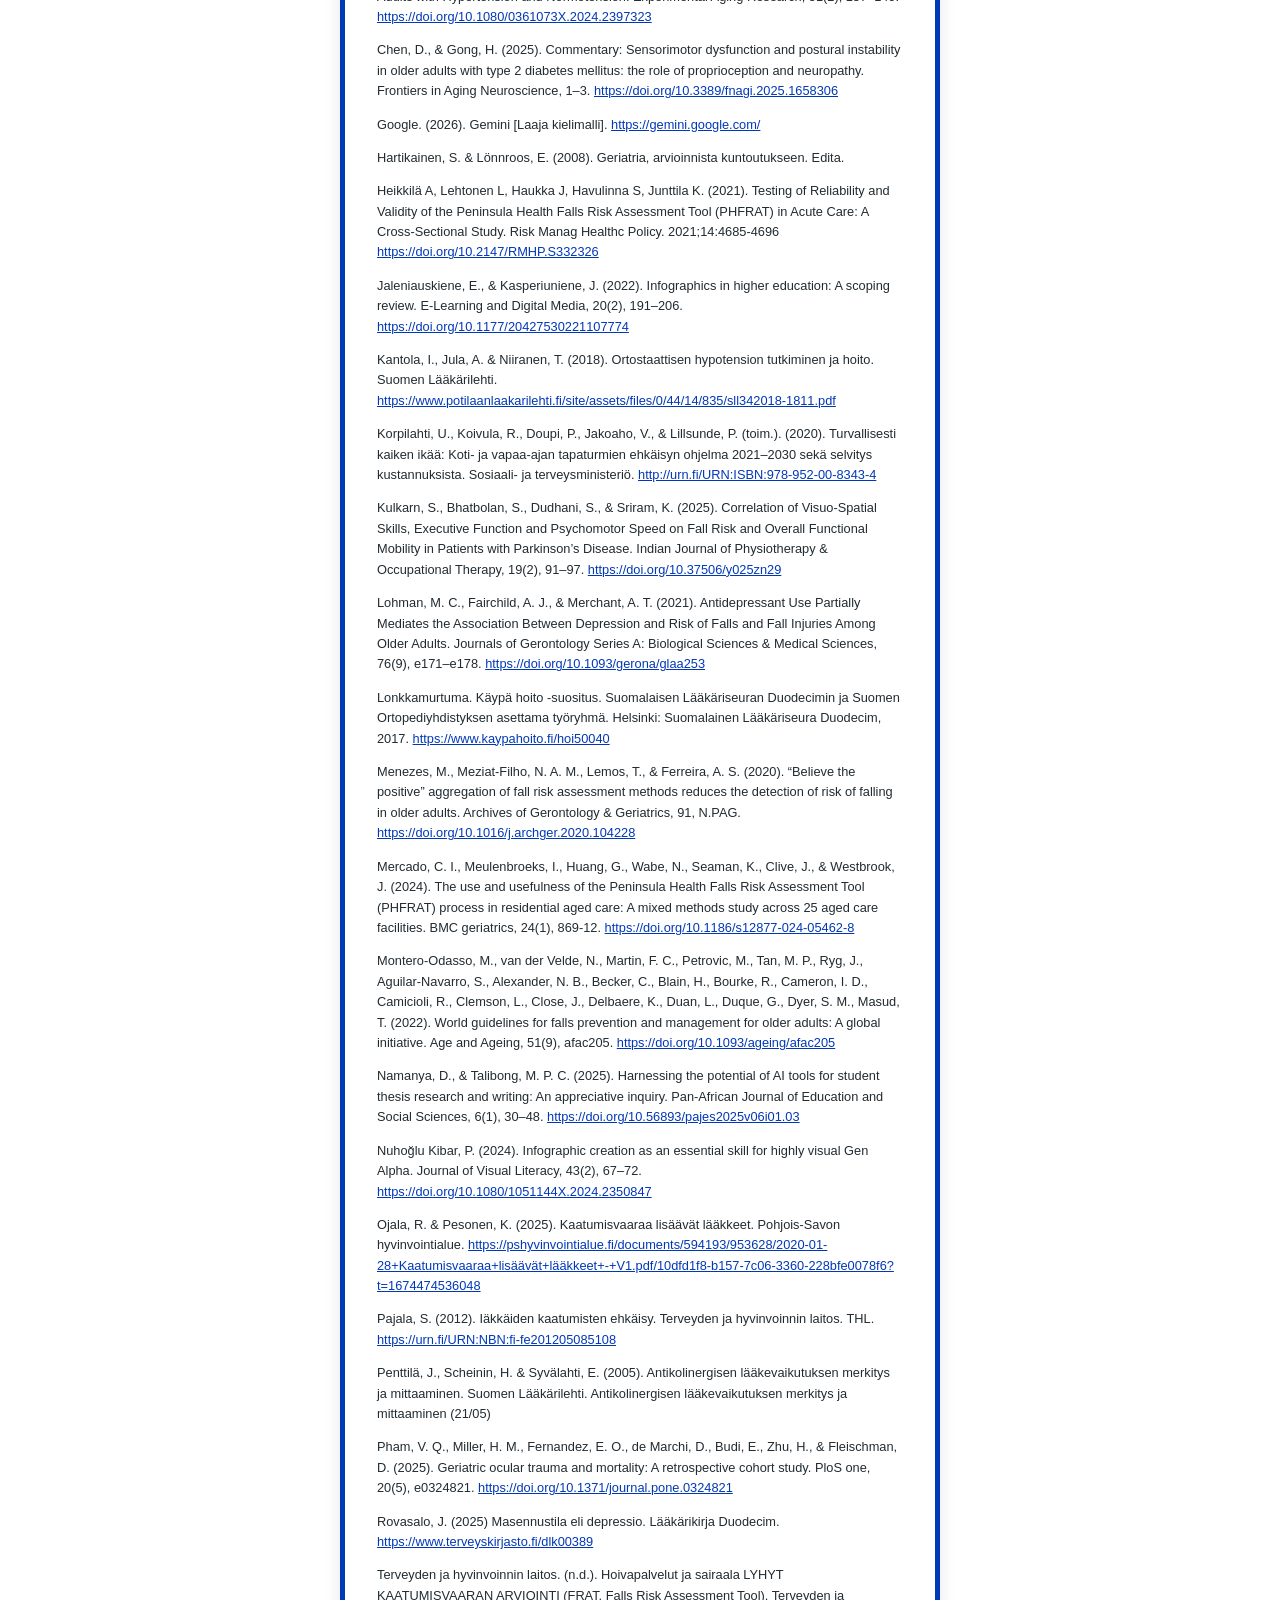
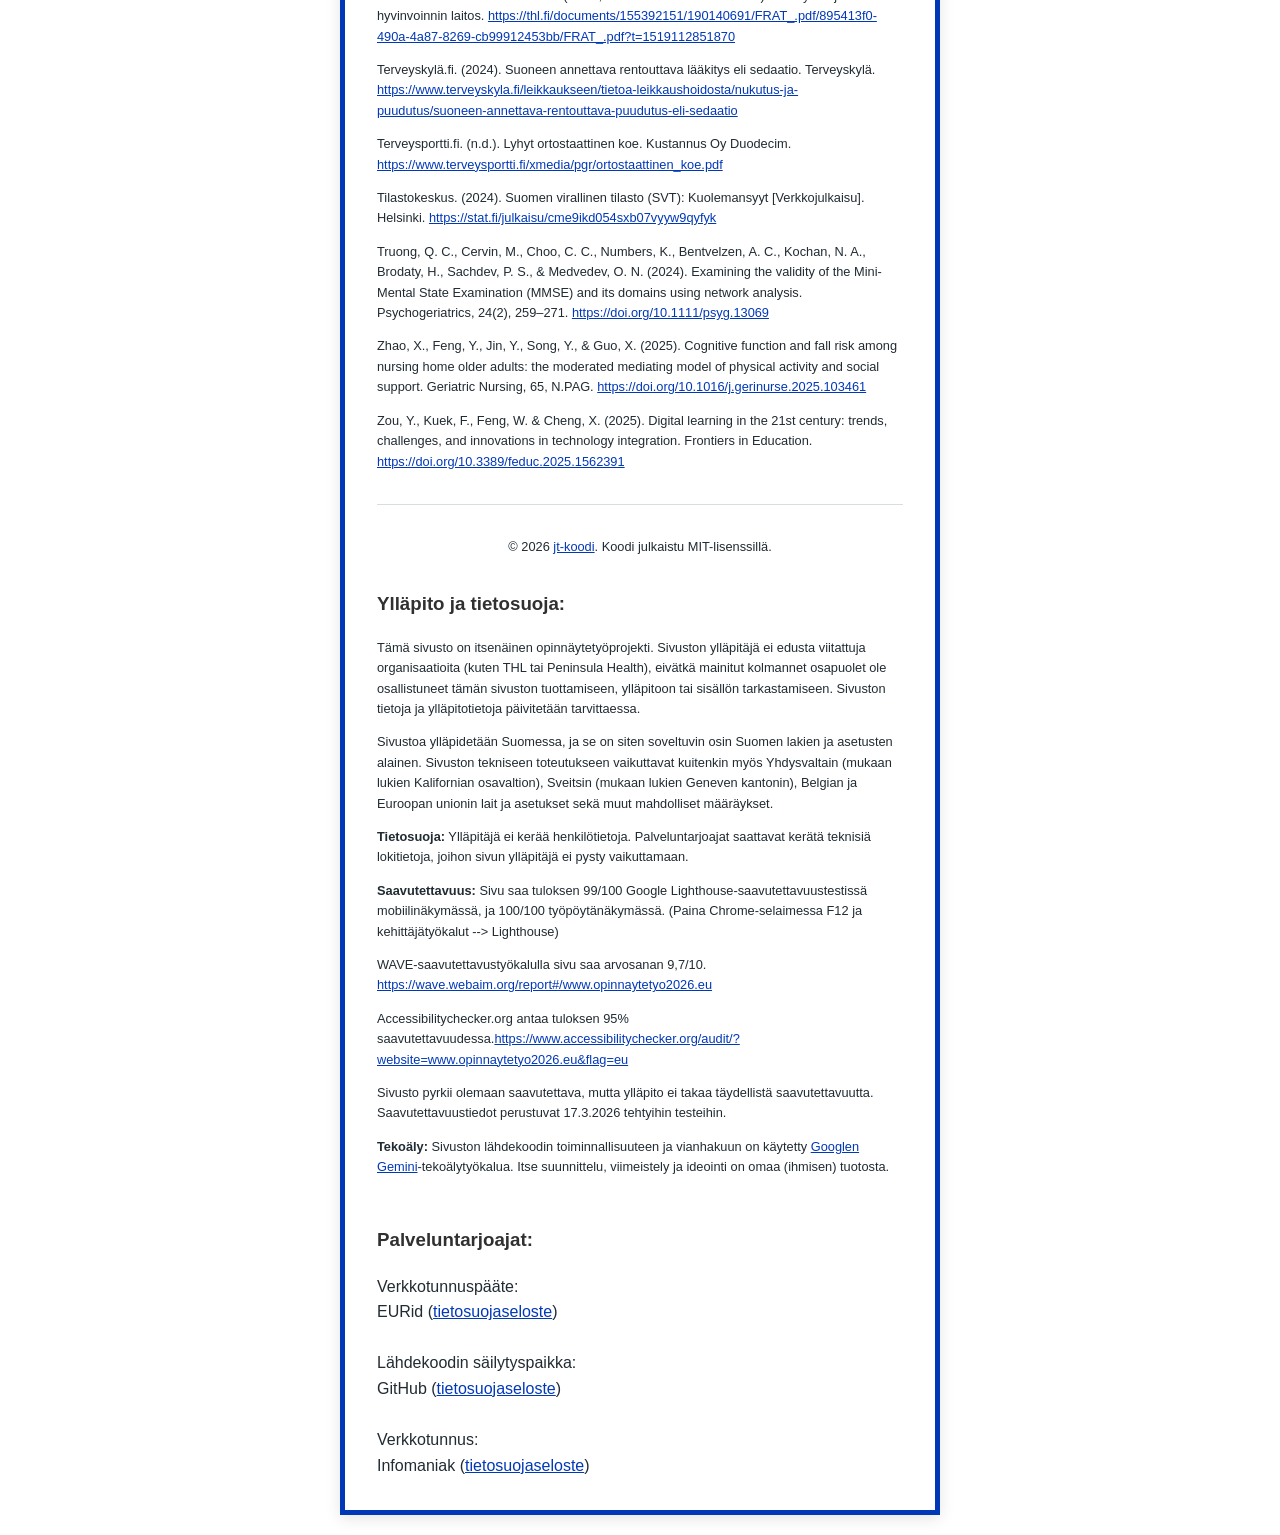
==== commit cda904ca: "Update index.html" ====
--- a/index.html
+++ b/index.html
@@ -186,7 +186,7 @@
                 <div class="footer-item">
                   
                         <h3 id="yllapito">Ylläpito ja tietosuoja:</h3>
-                        <p style="font-size: 0.8rem; margin-top: 0.5rem;">Tämä sivusto on itsenäinen opinnäytetyöprojekti. Sivuston ylläpitäjä ei edusta viitattuja organisaatioita (kuten THL tai Peninsula Health), eivätkä mainitut kolmannet osapuolet ole osallistuneet tämän sivuston tuottamiseen, ylläpitoon tai sisällön tarkastamiseen. </p>
+                        <p style="font-size: 0.8rem; margin-top: 0.5rem;">Tämä sivusto on itsenäinen opinnäytetyöprojekti. Sivuston ylläpitäjä ei edusta viitattuja organisaatioita (kuten THL tai Peninsula Health), eivätkä mainitut kolmannet osapuolet ole osallistuneet tämän sivuston tuottamiseen, ylläpitoon tai sisällön tarkastamiseen. Sivuston tietoja ja ylläpitotietoja päivitetään tarvittaessa.</p>
                   
                         <p style="font-size: 0.8rem; margin-top: 0.5rem;">
                             Sivustoa ylläpidetään Suomessa, ja se on siten soveltuvin osin Suomen lakien ja asetusten alainen. Sivuston tekniseen toteutukseen vaikuttavat kuitenkin myös Yhdysvaltain (mukaan lukien Kalifornian osavaltion), Sveitsin (mukaan lukien Geneven kantonin), Belgian ja Euroopan unionin lait ja asetukset sekä muut mahdolliset määräykset.</p> 
@@ -210,7 +210,6 @@
                             <br><div>Verkkotunnus:</div>
                             <div>Infomaniak (<a href="https://www.infomaniak.com/en/legal/confidentiality-policy">tietosuojaseloste</a>)</div>
                 </div>
-<p style="font-size: 0.8rem; margin-top: 0.5rem;">Pidätämme oikeuden päivittää näitä ehtoja.</p>
             </div>
         </footer>
     </main>
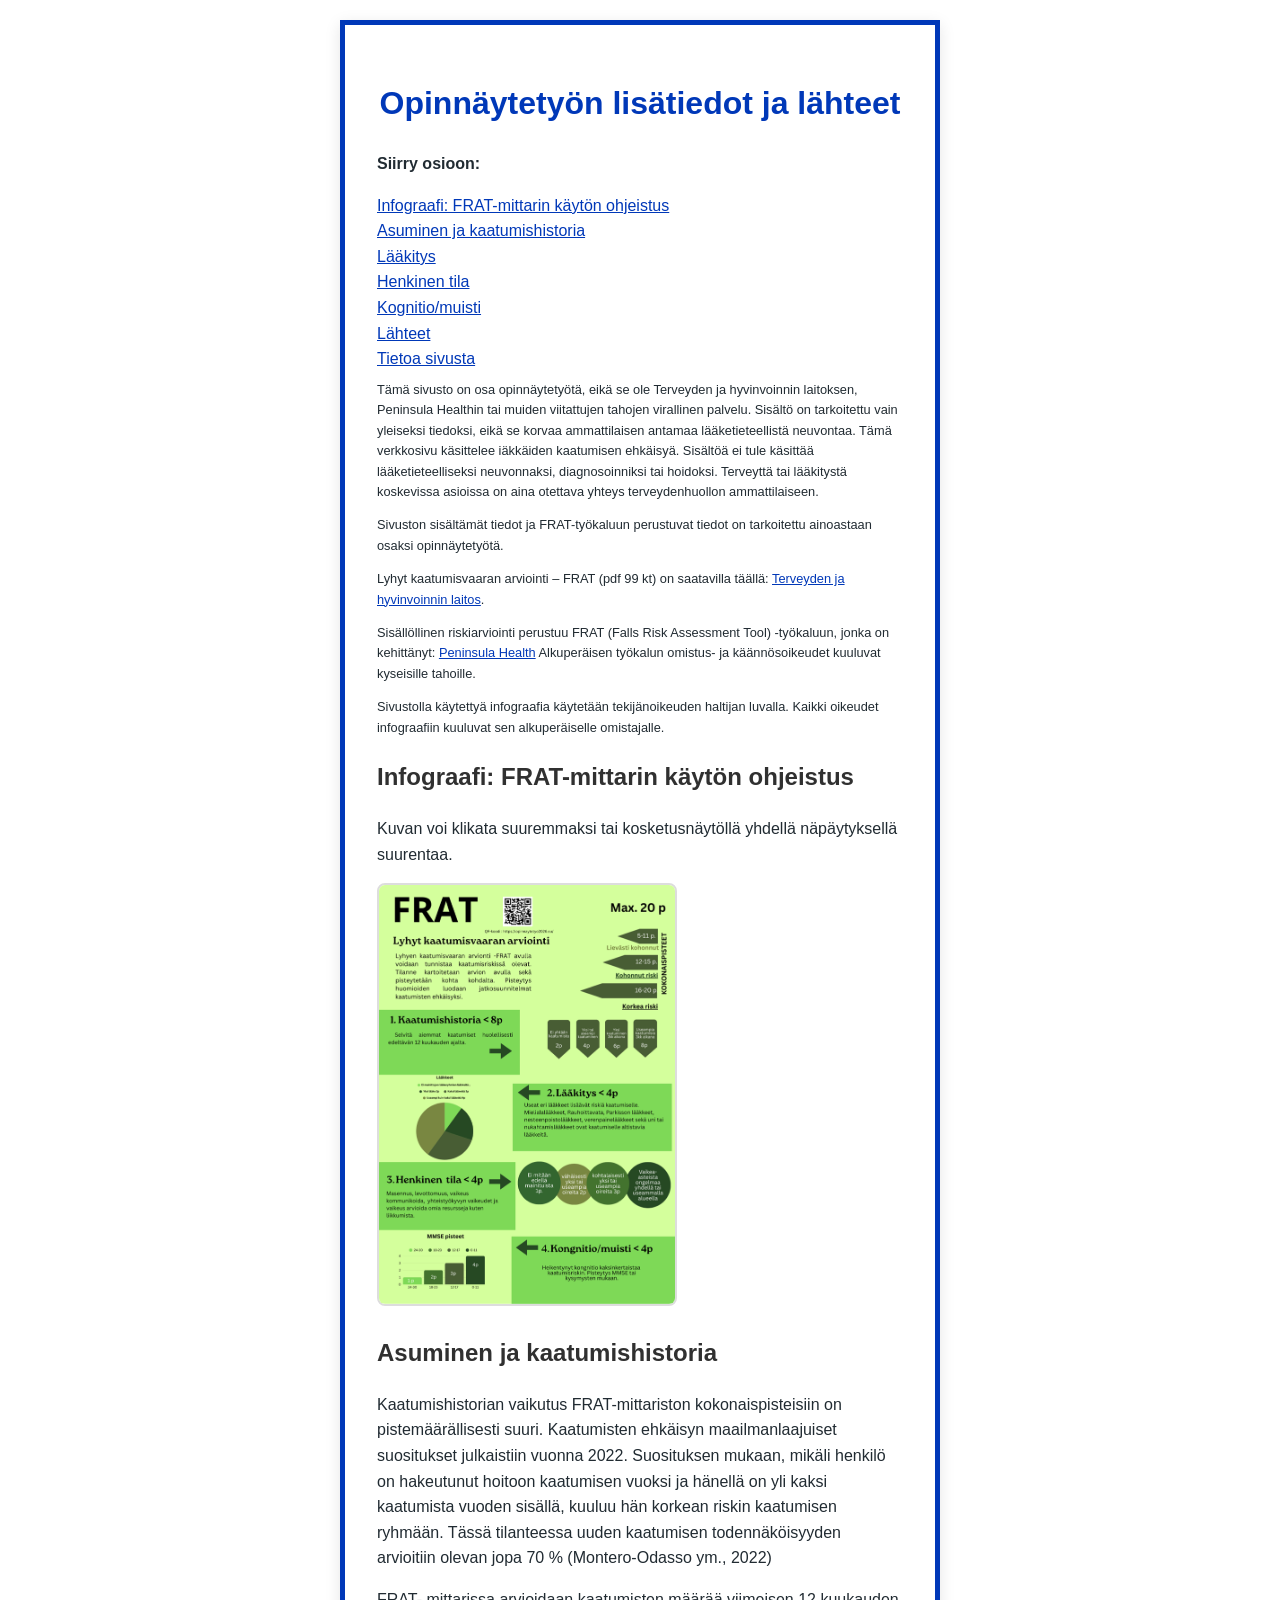
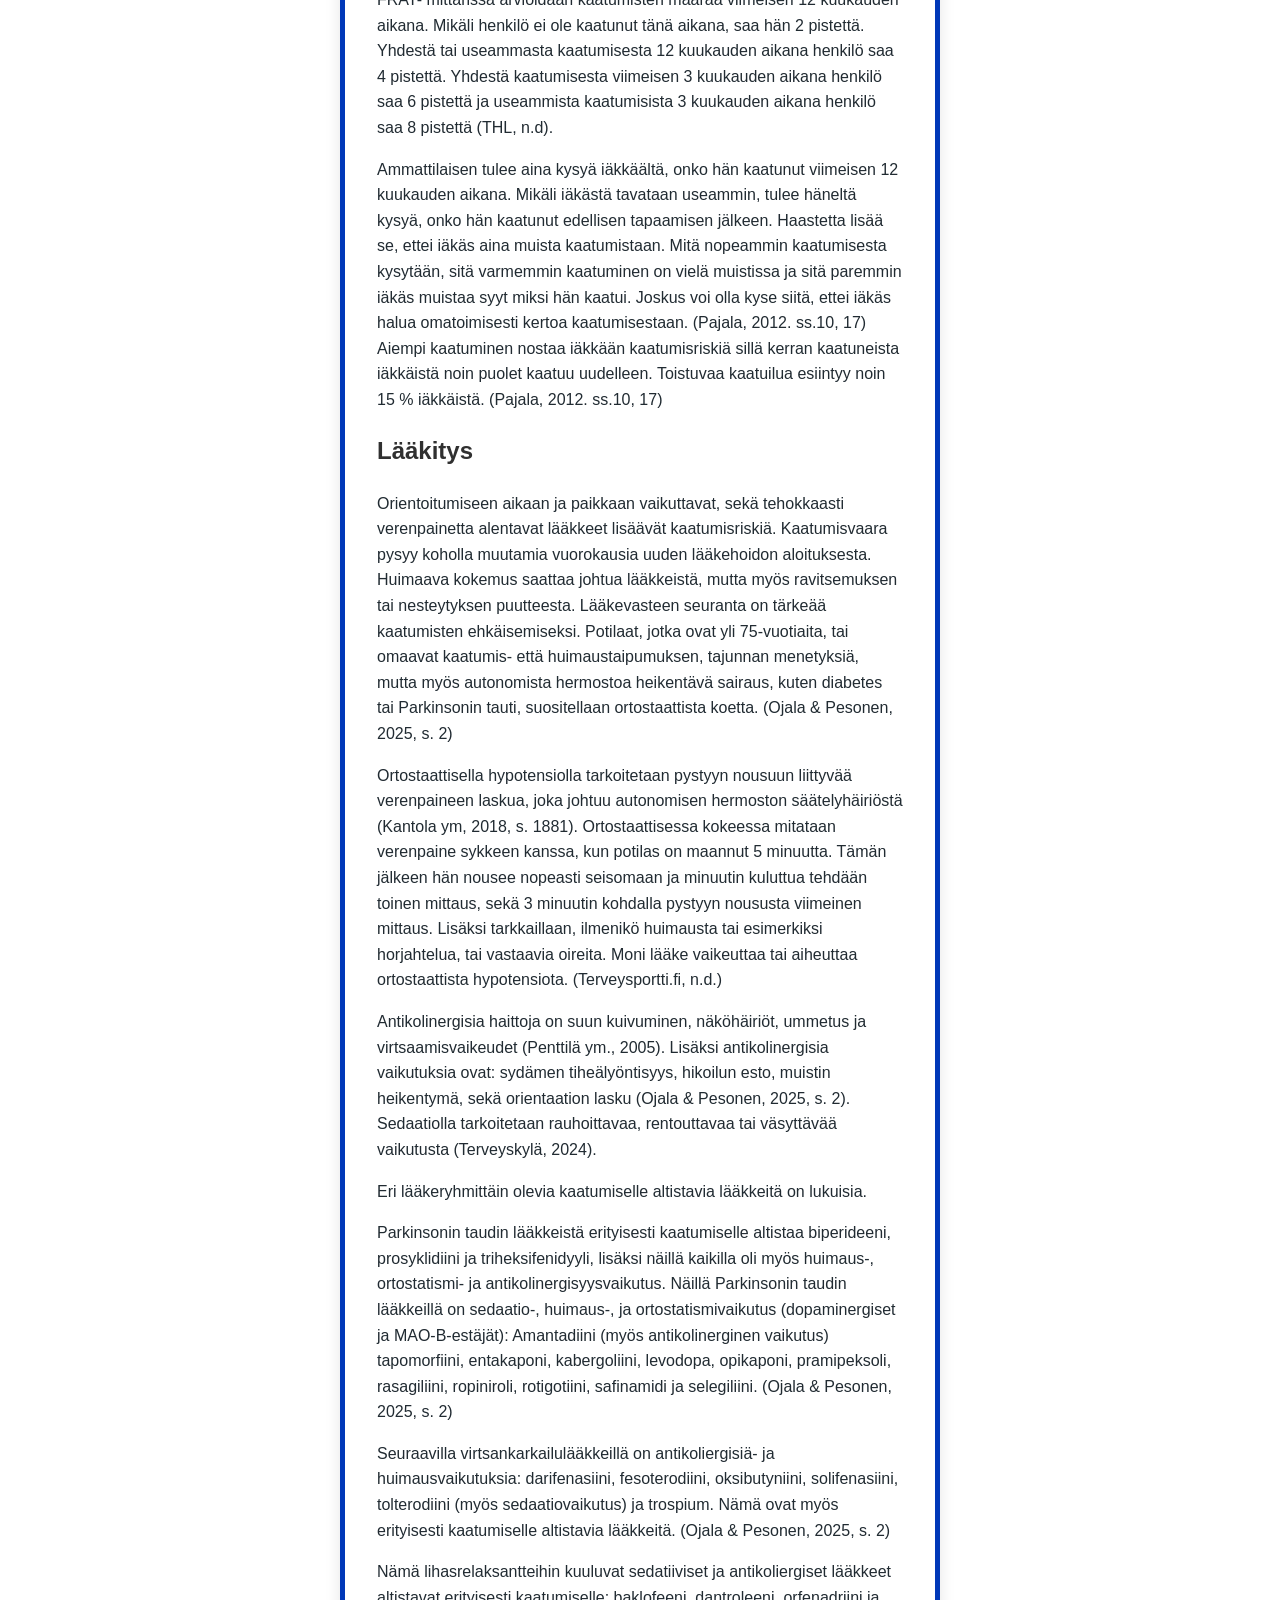
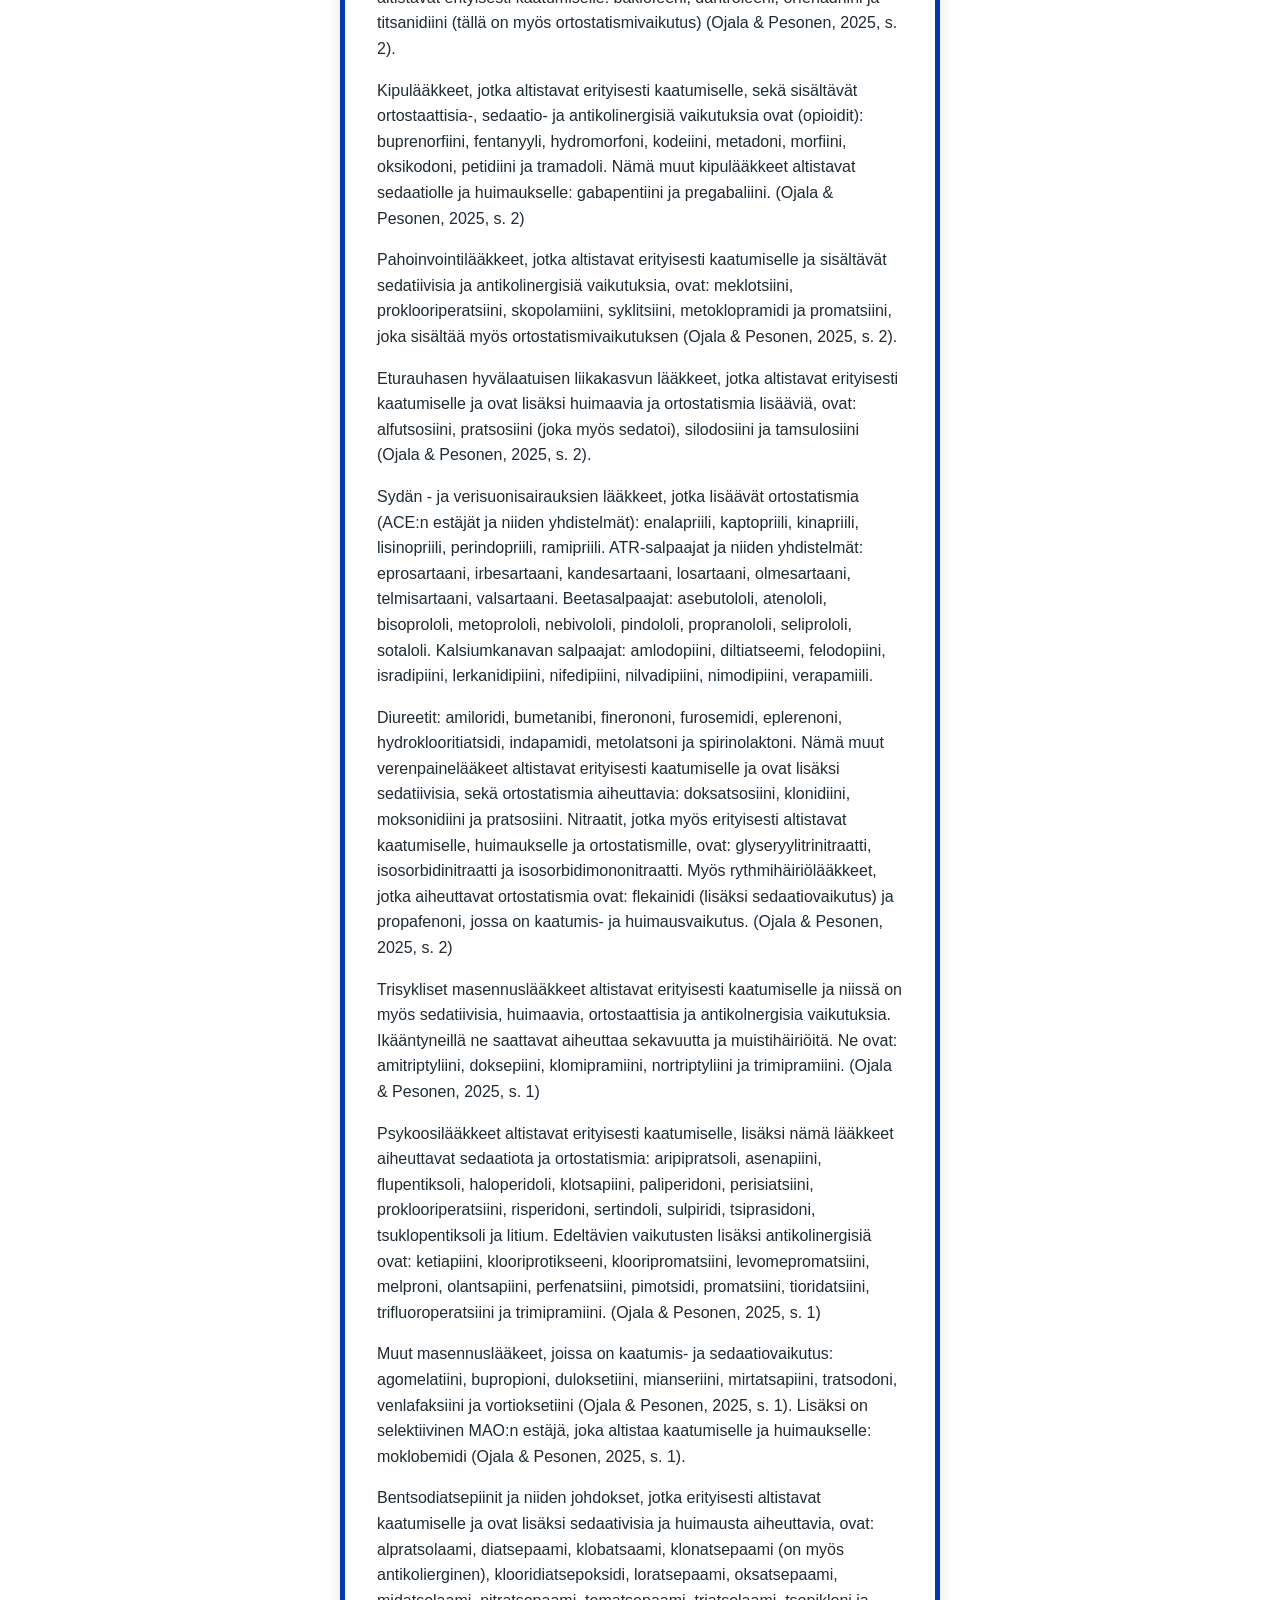
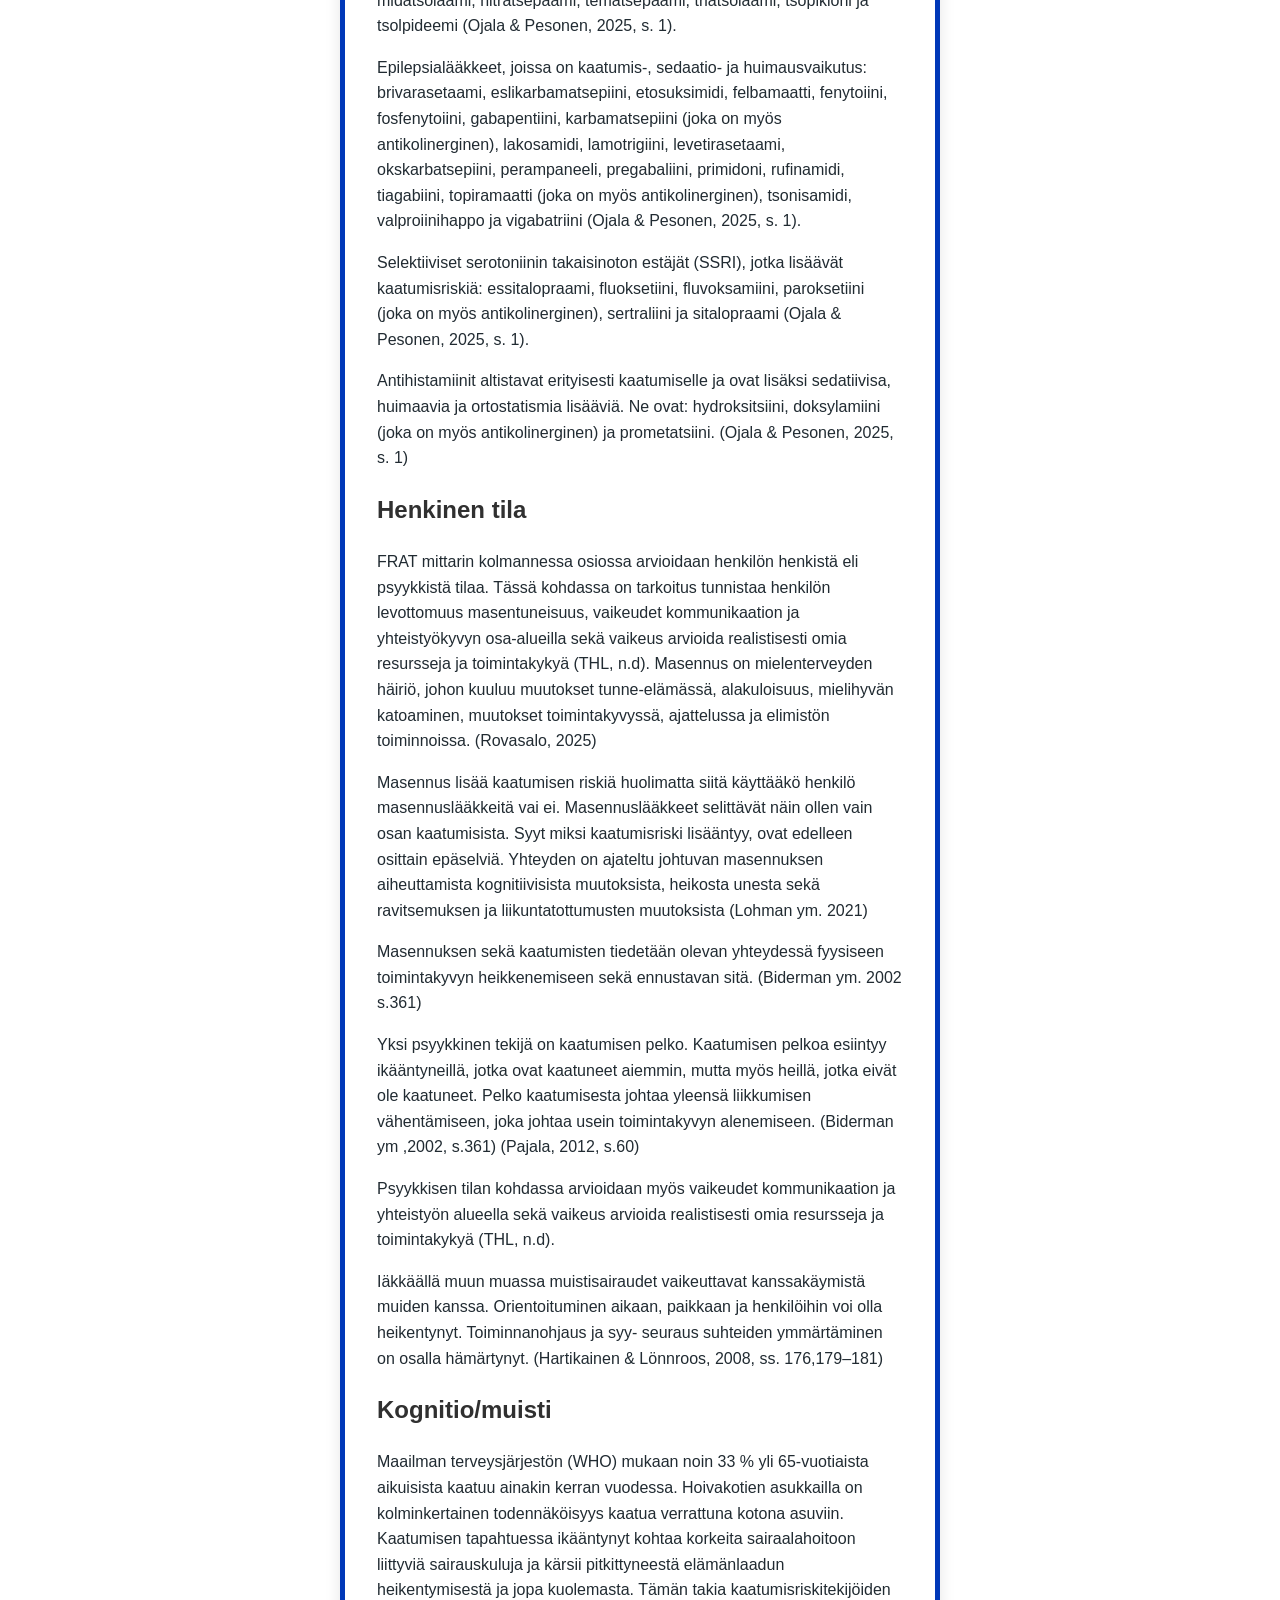
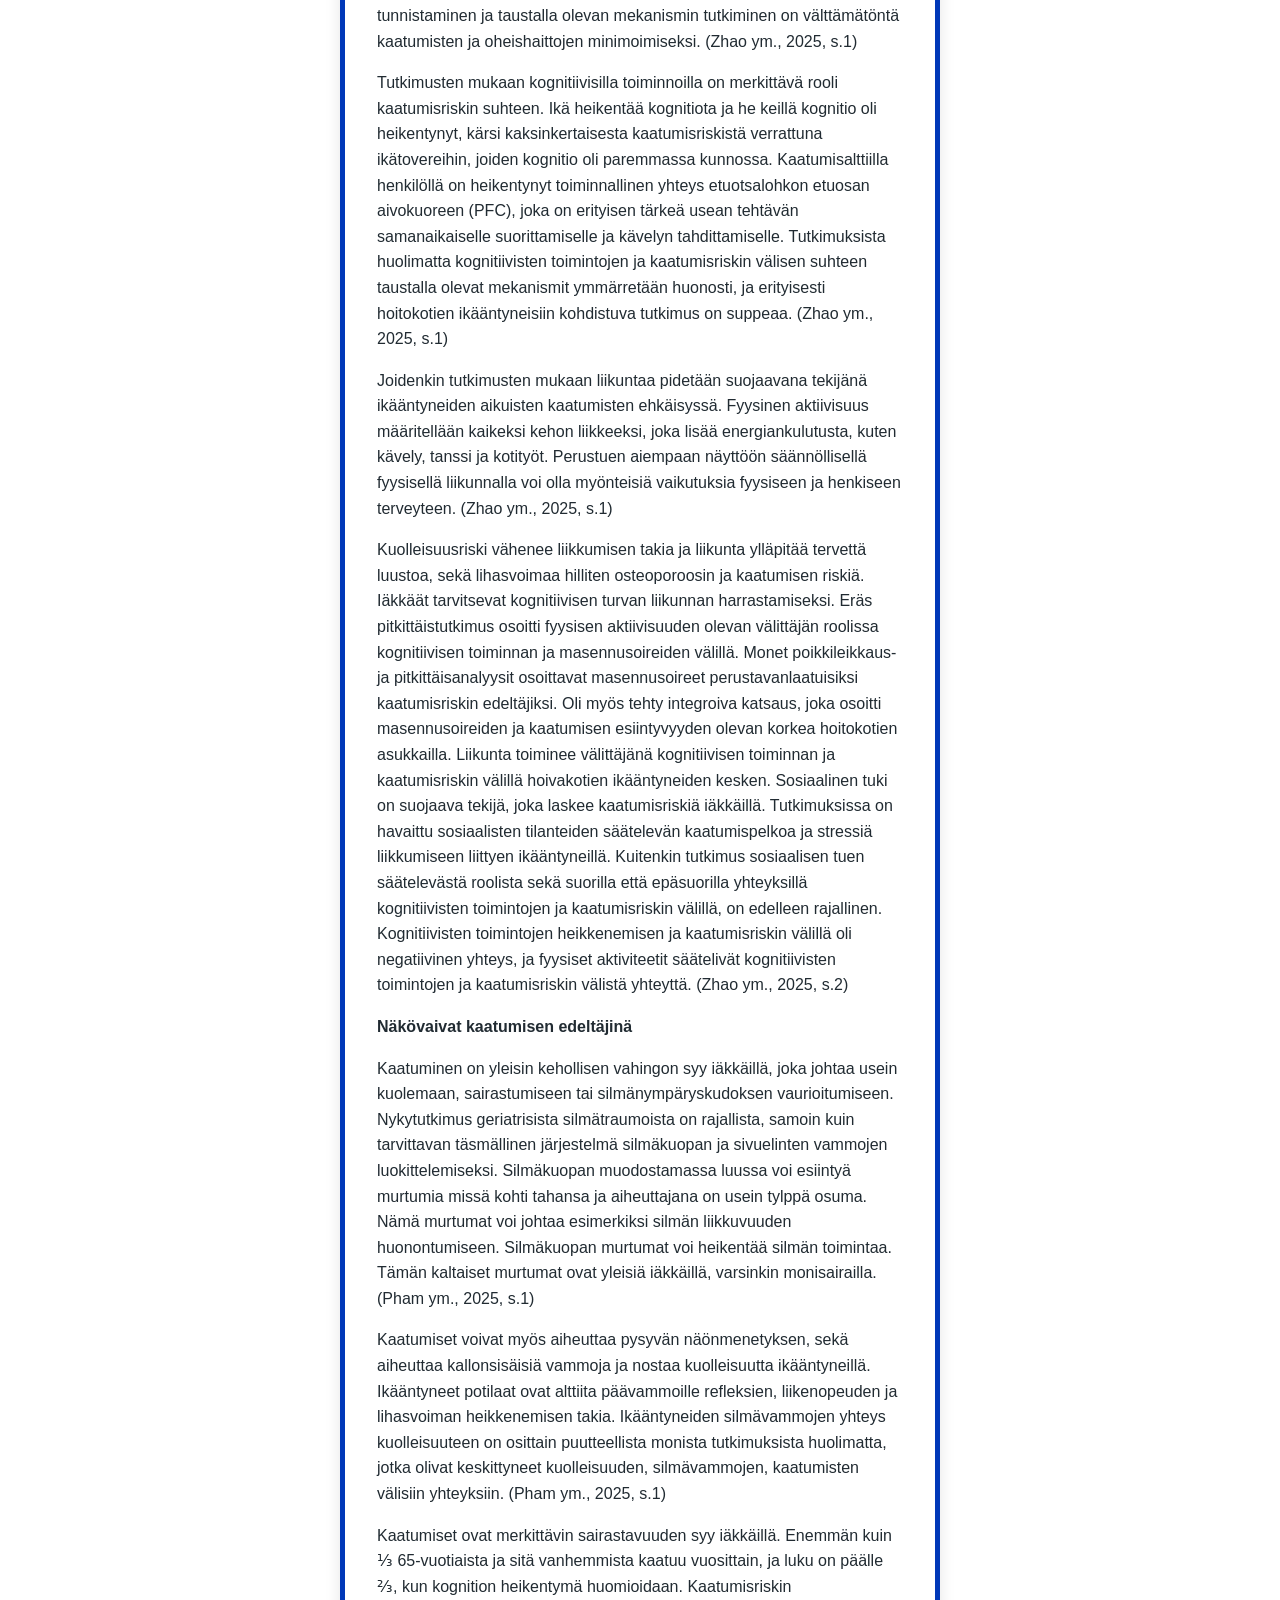
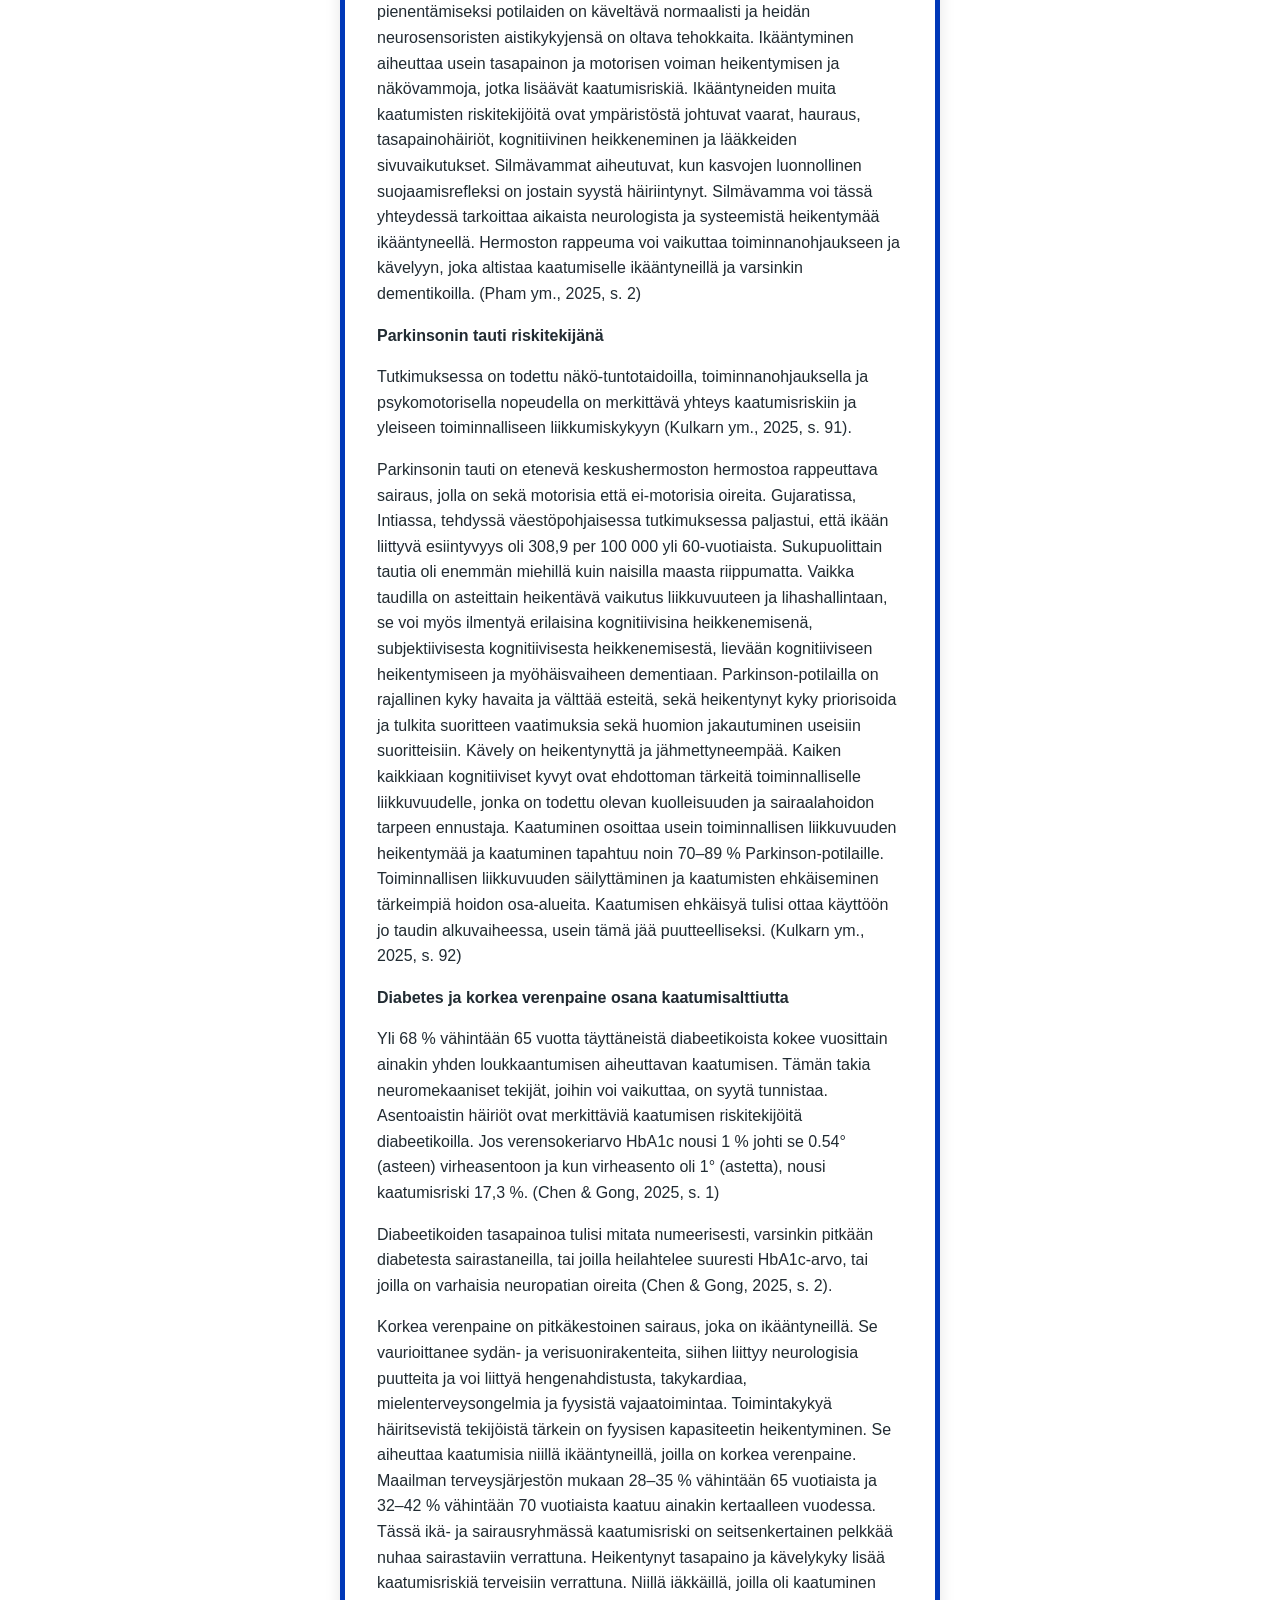
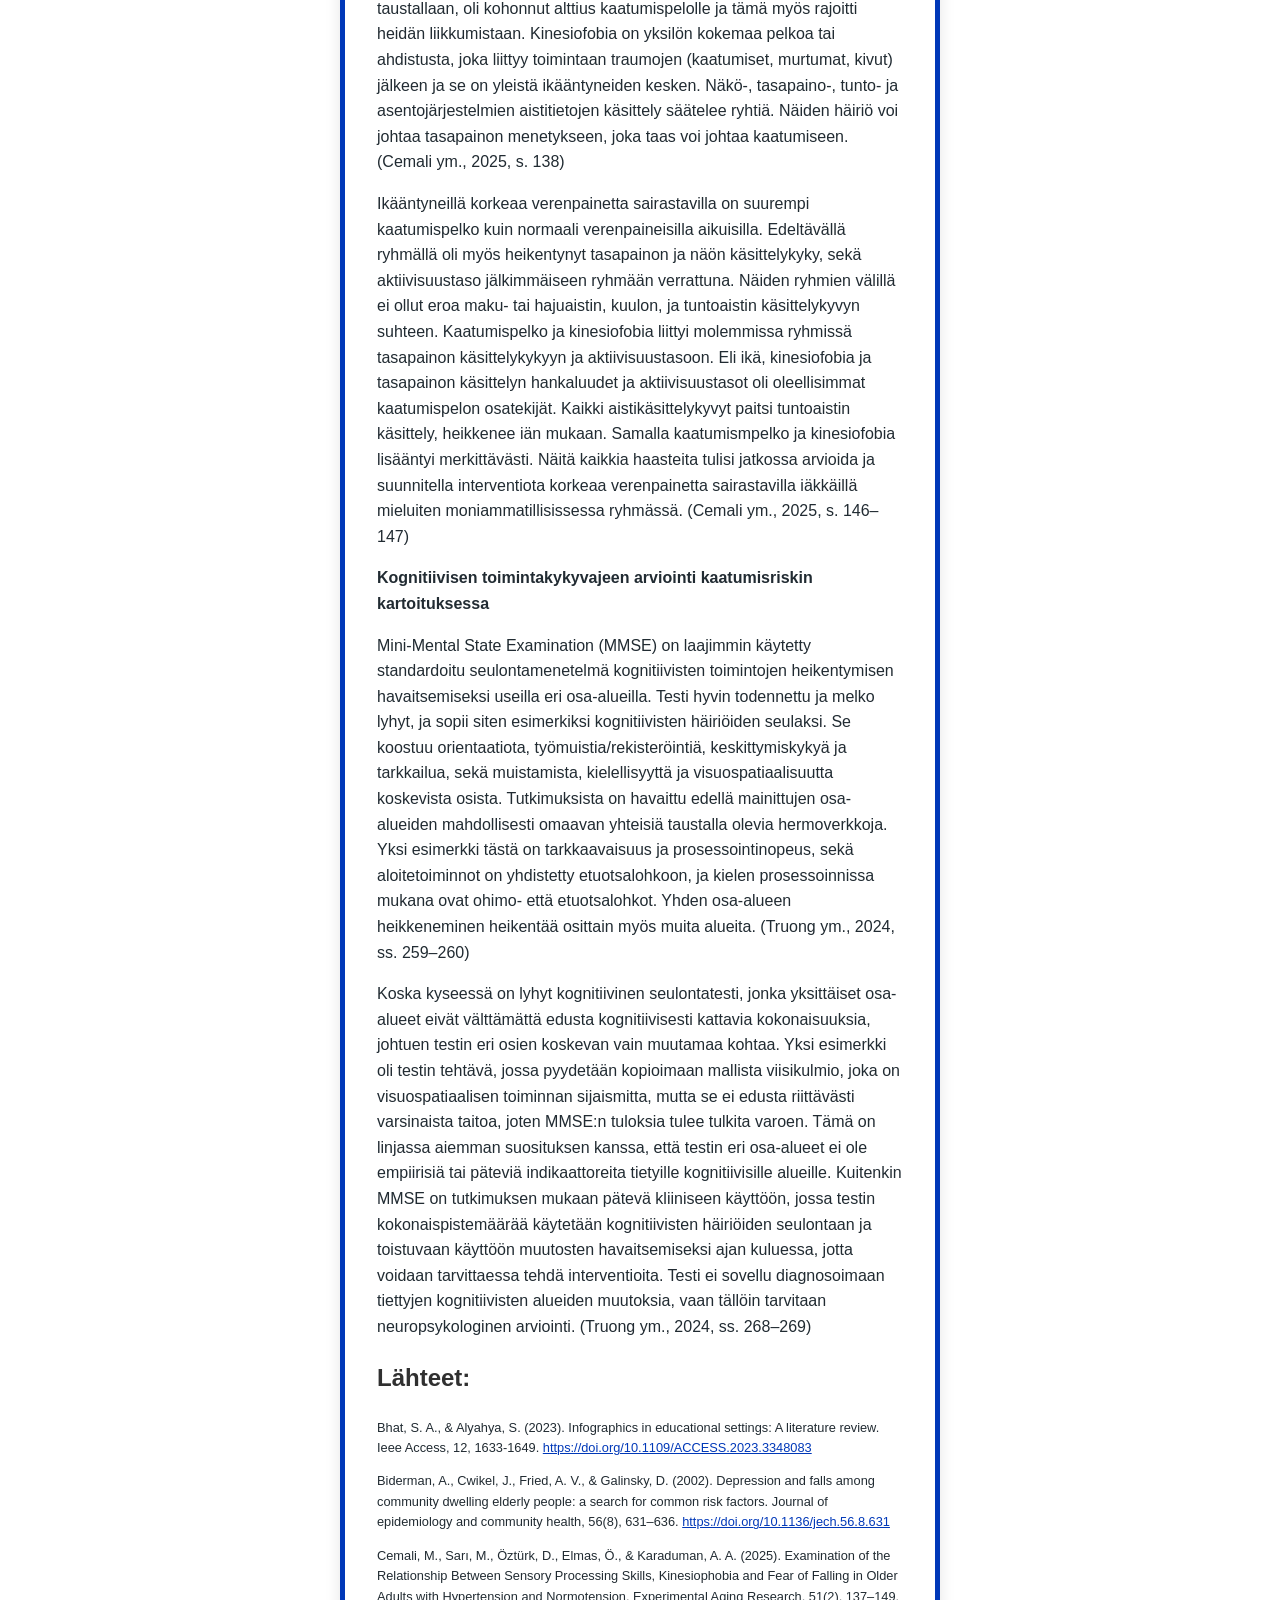
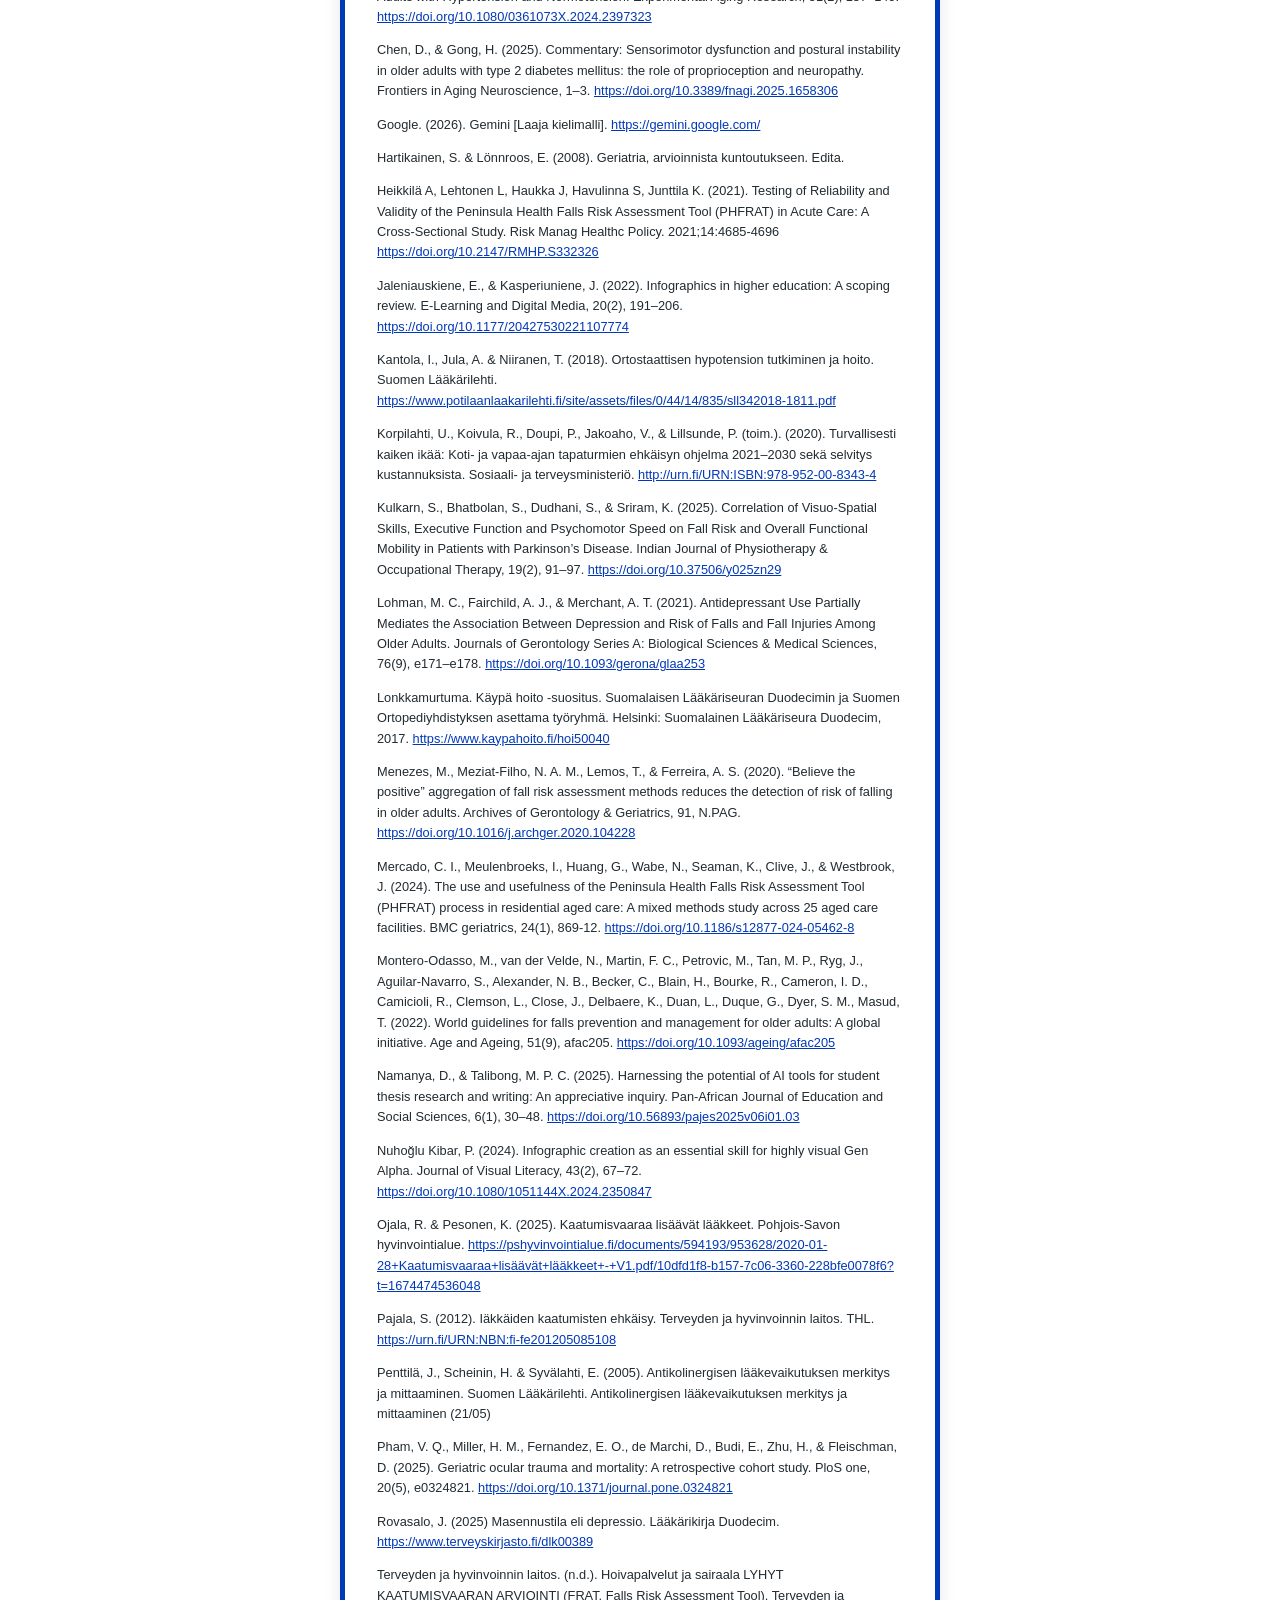
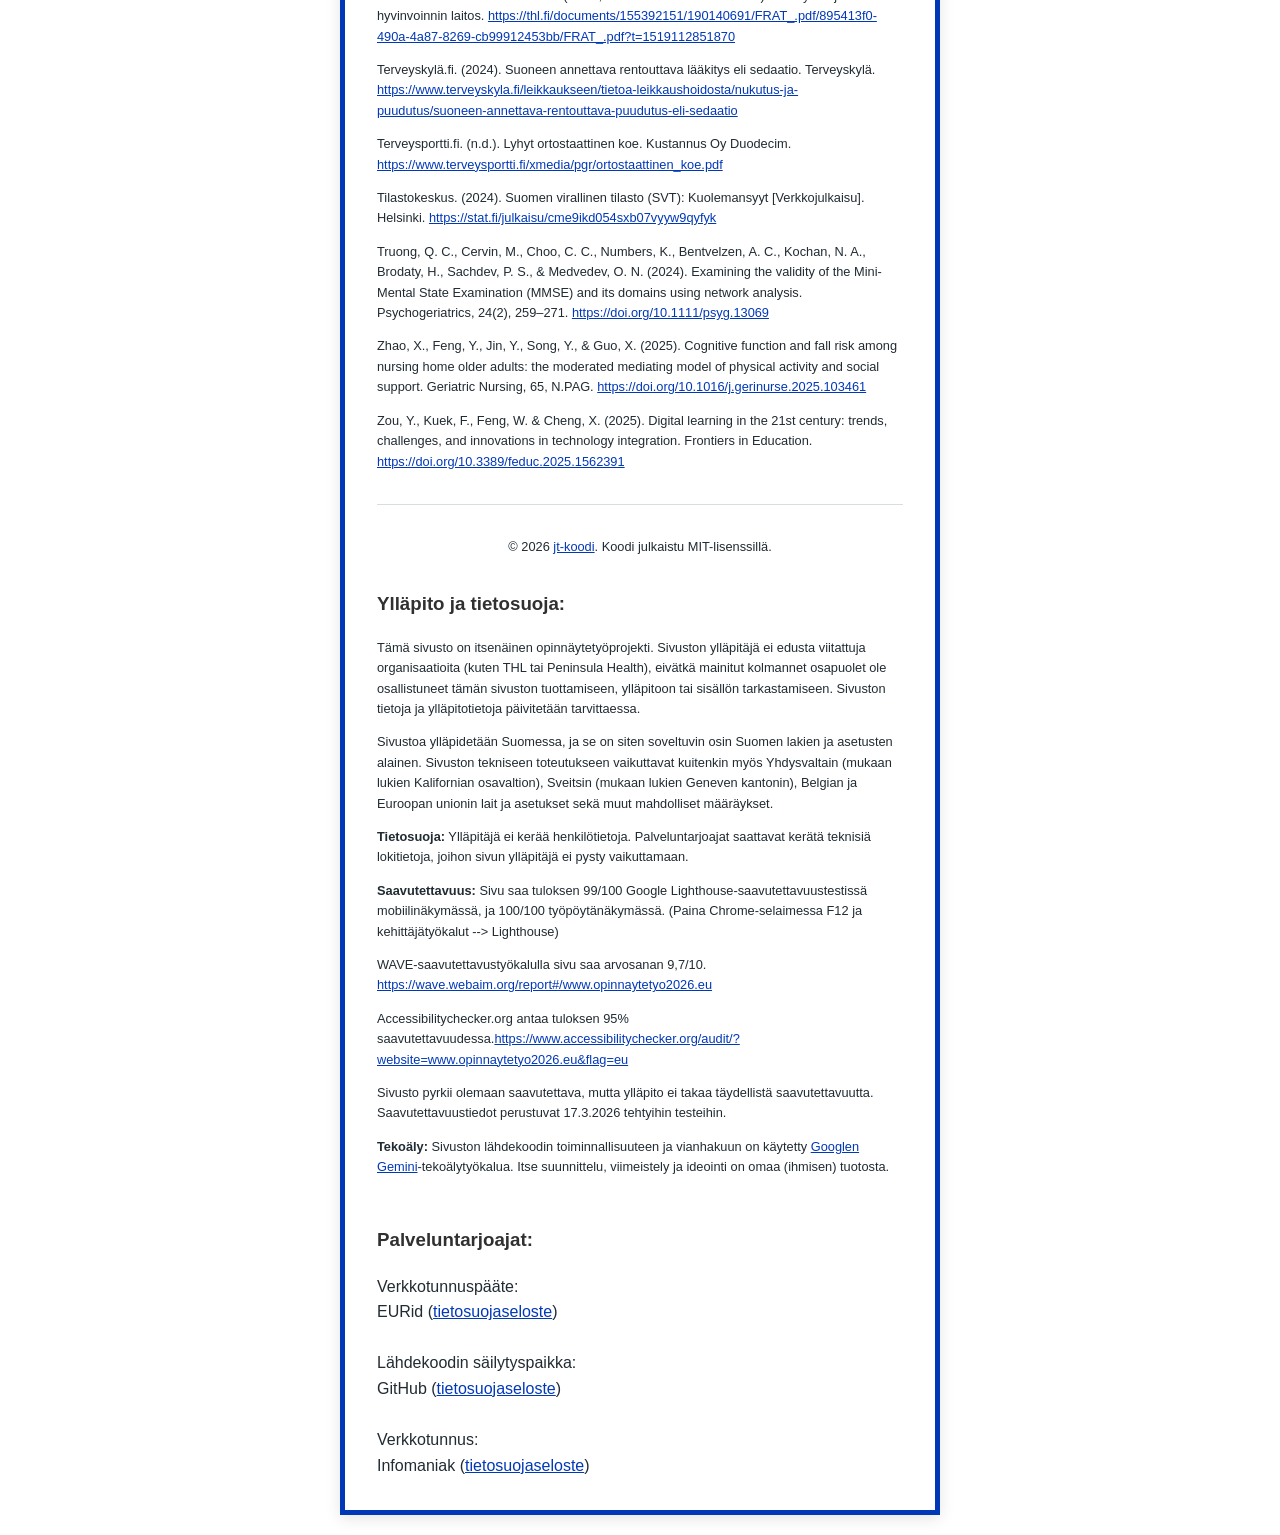
==== commit f46e7b89: "Update index.html" ====
--- a/index.html
+++ b/index.html
@@ -43,7 +43,7 @@
 
 <p style="font-size: 0.8rem; margin-top: 0.5rem;">Lyhyt kaatumisvaaran arviointi – FRAT (pdf 99 kt) on saatavilla täällä: <a href="https://thl.fi/aiheet/hyvinvoinnin-ja-terveyden-edistamisen-johtaminen/turvallisuuden-edistaminen/tapaturmien-ehkaisy/iakkaiden-tapaturmat/kaatumiset-ja-putoamiset/kaatumisvaaran-arviointi">Terveyden ja hyvinvoinnin laitos</a>.</p>
 
-<p style="font-size: 0.8rem; margin-top: 0.5rem;">Sisällöllinen riskiarviointi perustuu FRAT (Falls Risk Assessment Tool) -työkaluun, jonka on kehittänyt: <a href="https://www.peninsulahealth.org.au">Peninsula Health</a>Alkuperäisen työkalun omistus- ja käännösoikeudet kuuluvat kyseisille tahoille.</p>
+<p style="font-size: 0.8rem; margin-top: 0.5rem;">Sisällöllinen riskiarviointi perustuu FRAT (Falls Risk Assessment Tool) -työkaluun, jonka on kehittänyt: <a href="https://www.peninsulahealth.org.au">Peninsula Health</a> Alkuperäisen työkalun omistus- ja käännösoikeudet kuuluvat kyseisille tahoille.</p>
 <p style="font-size: 0.8rem; margin-top: 0.5rem;">Sivustolla käytettyä infograafia käytetään tekijänoikeuden haltijan luvalla. Kaikki oikeudet infograafiin kuuluvat sen alkuperäiselle omistajalle.</p>
 
 <!-- Otsikot joihin ankkurit viittaa -->
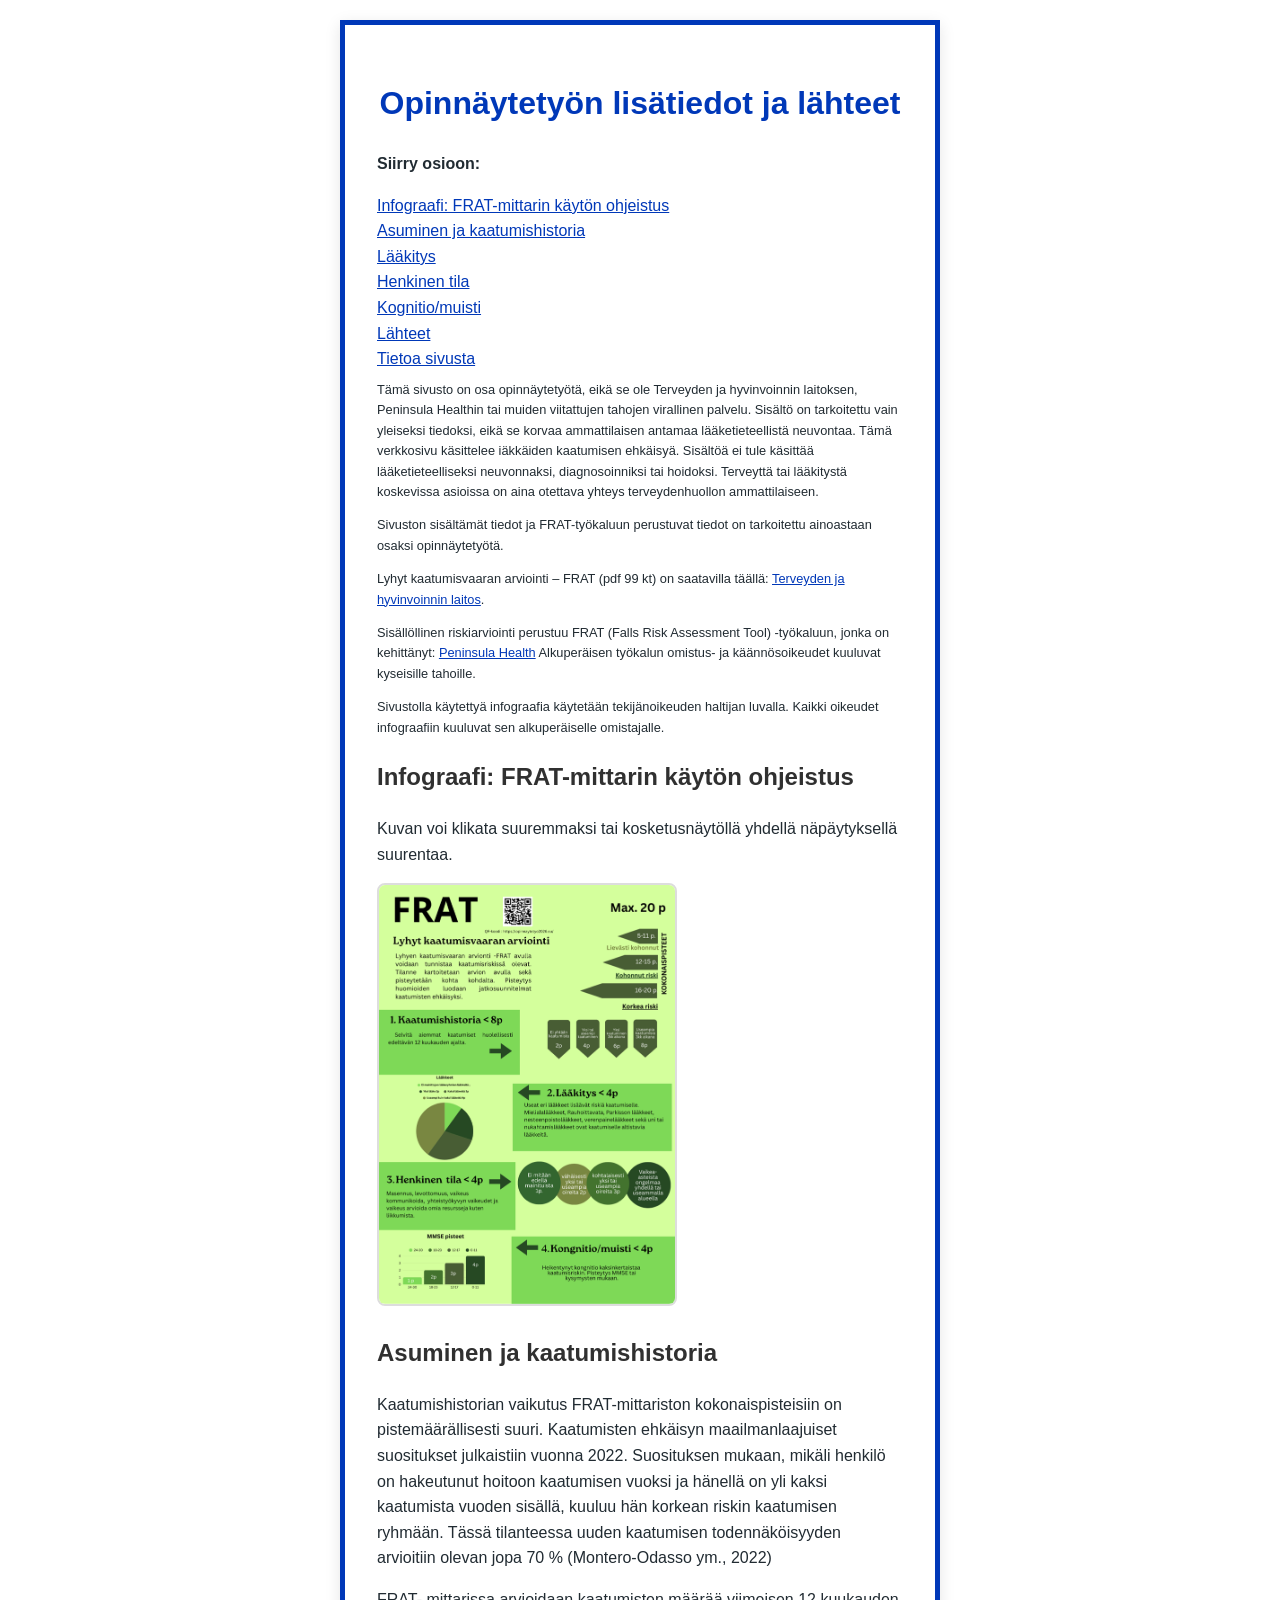
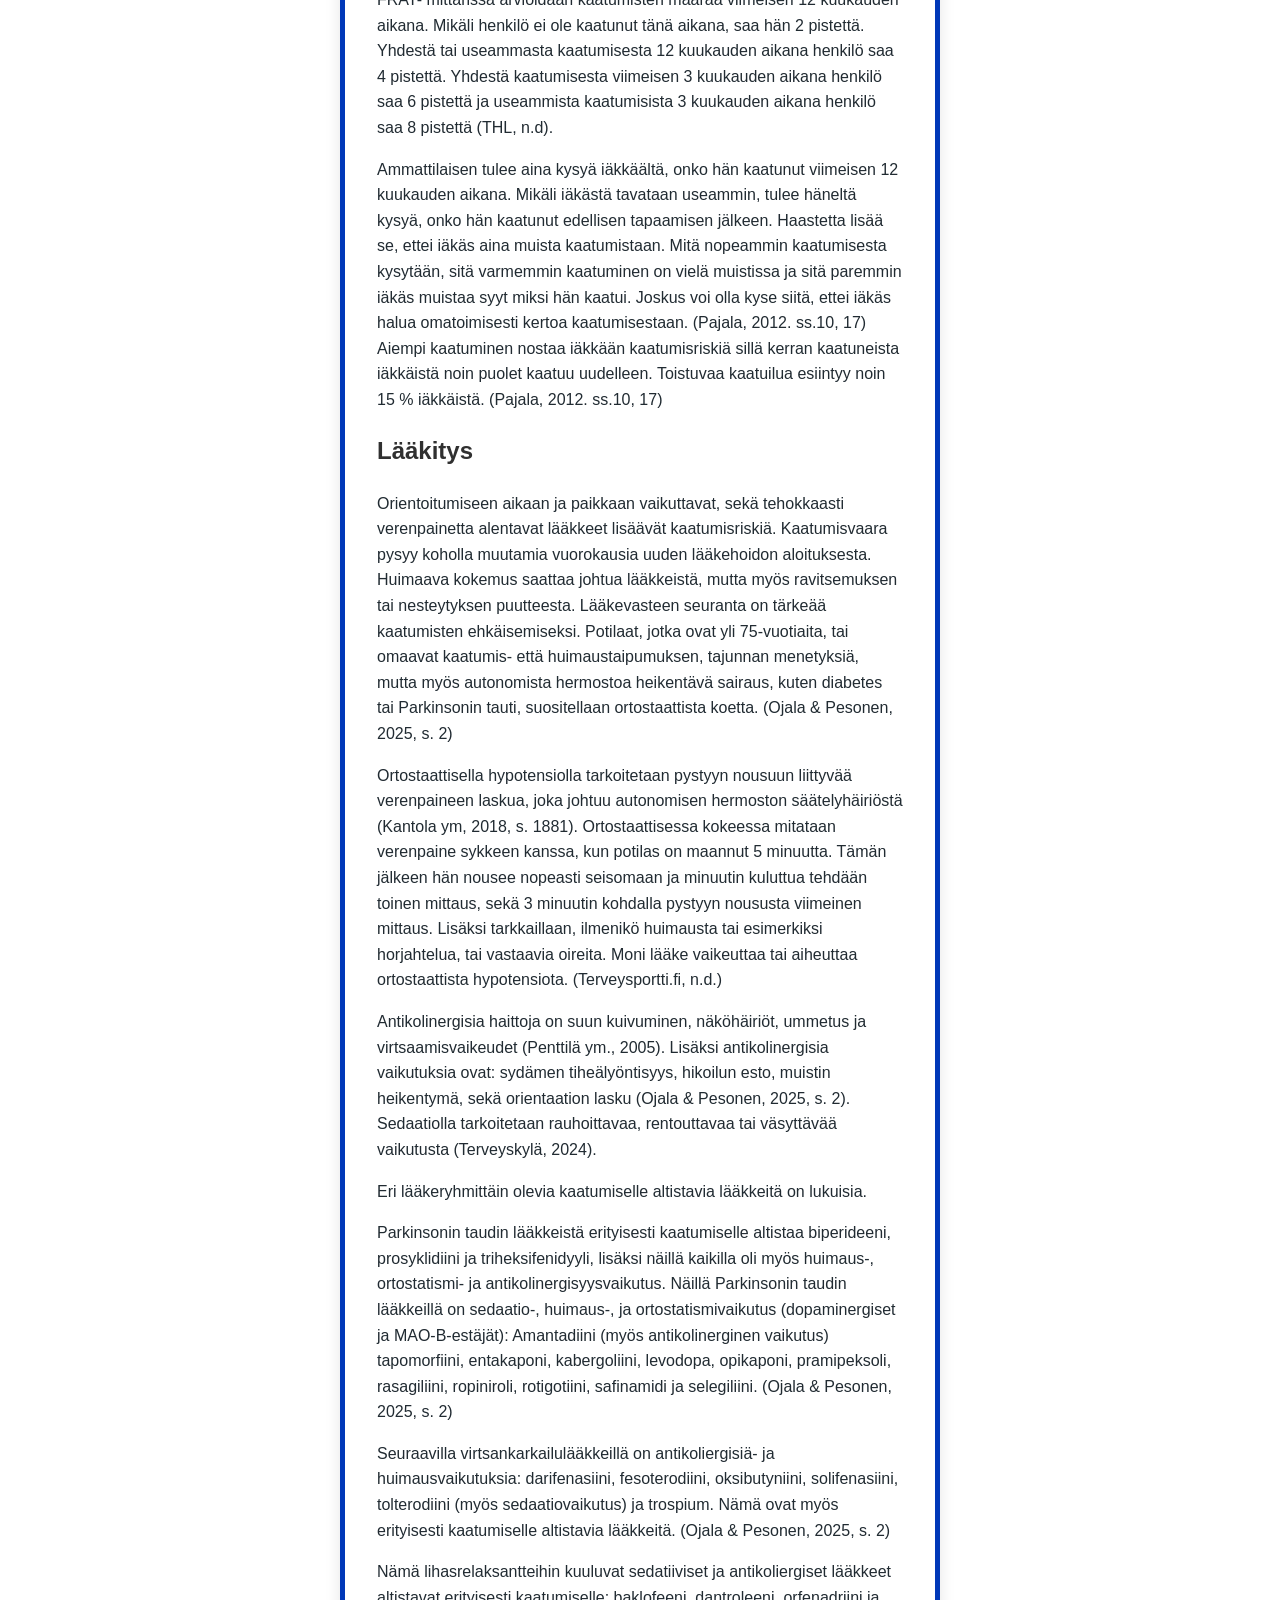
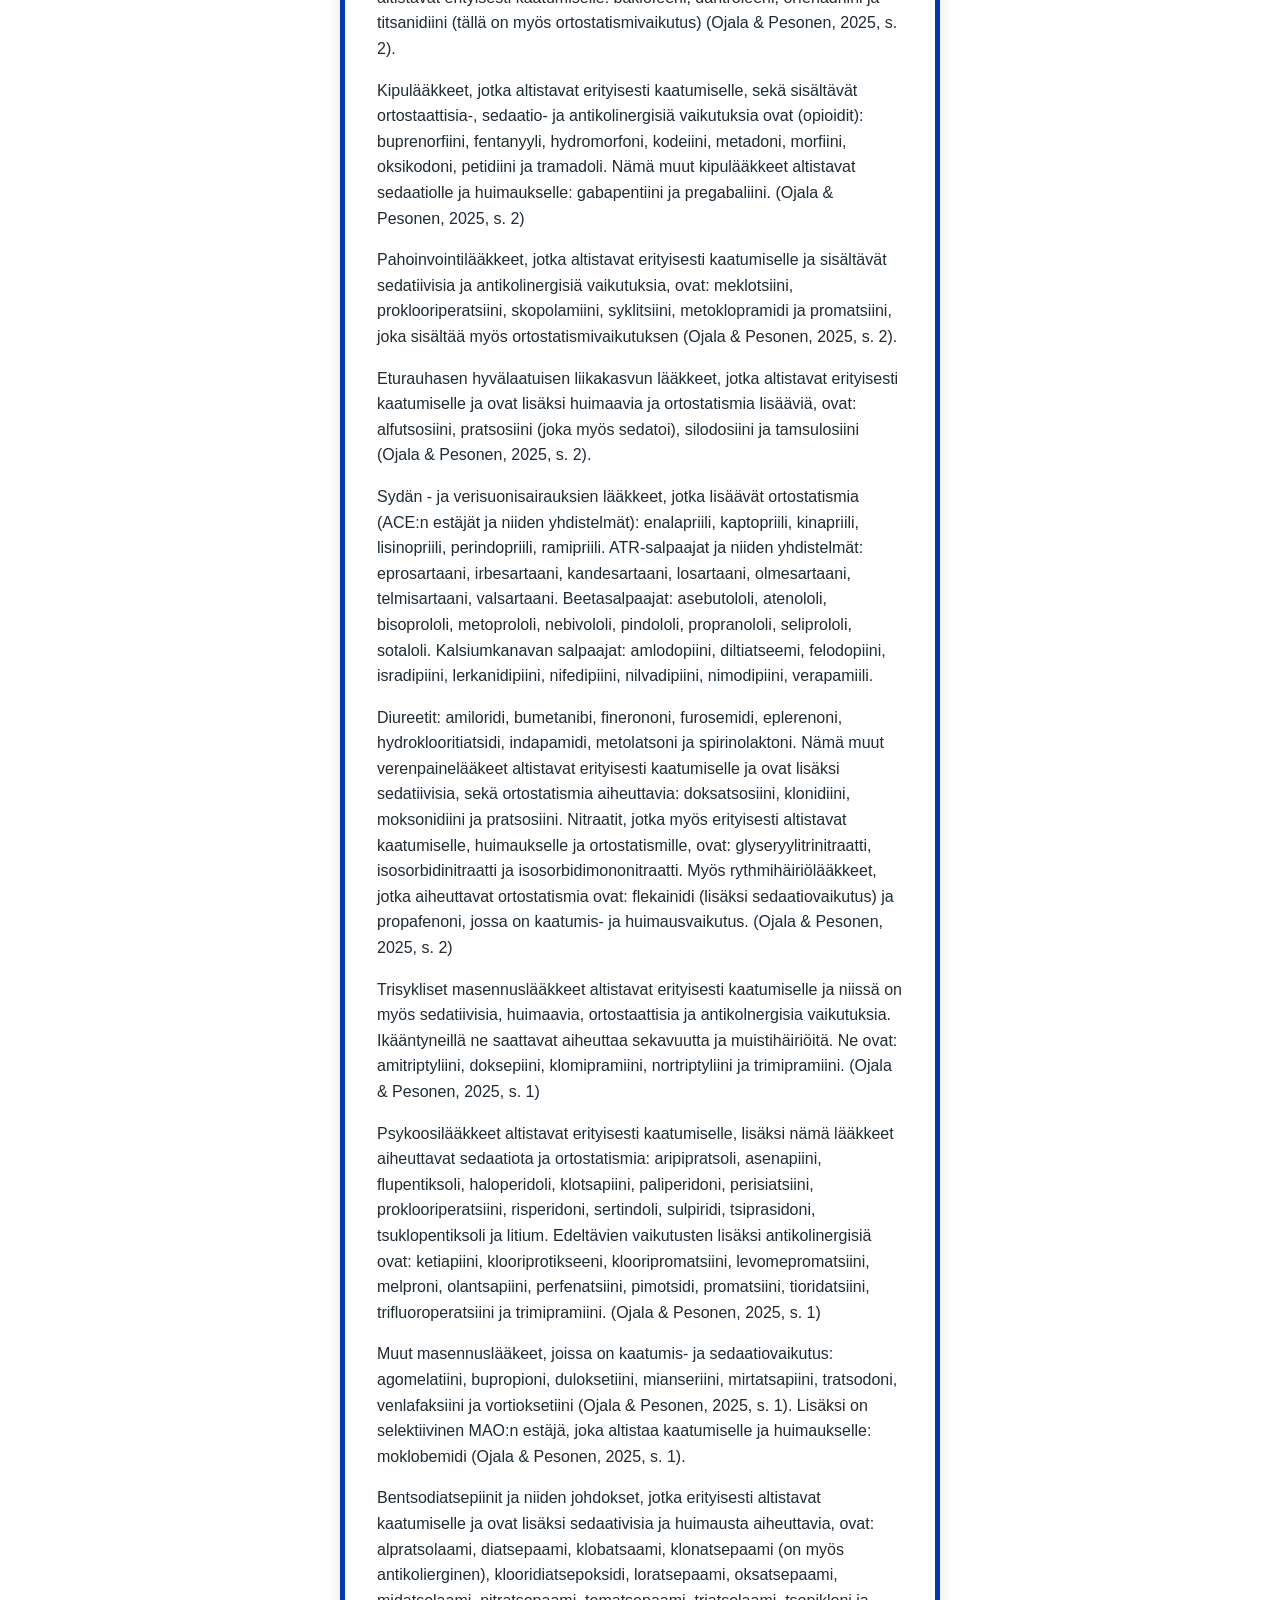
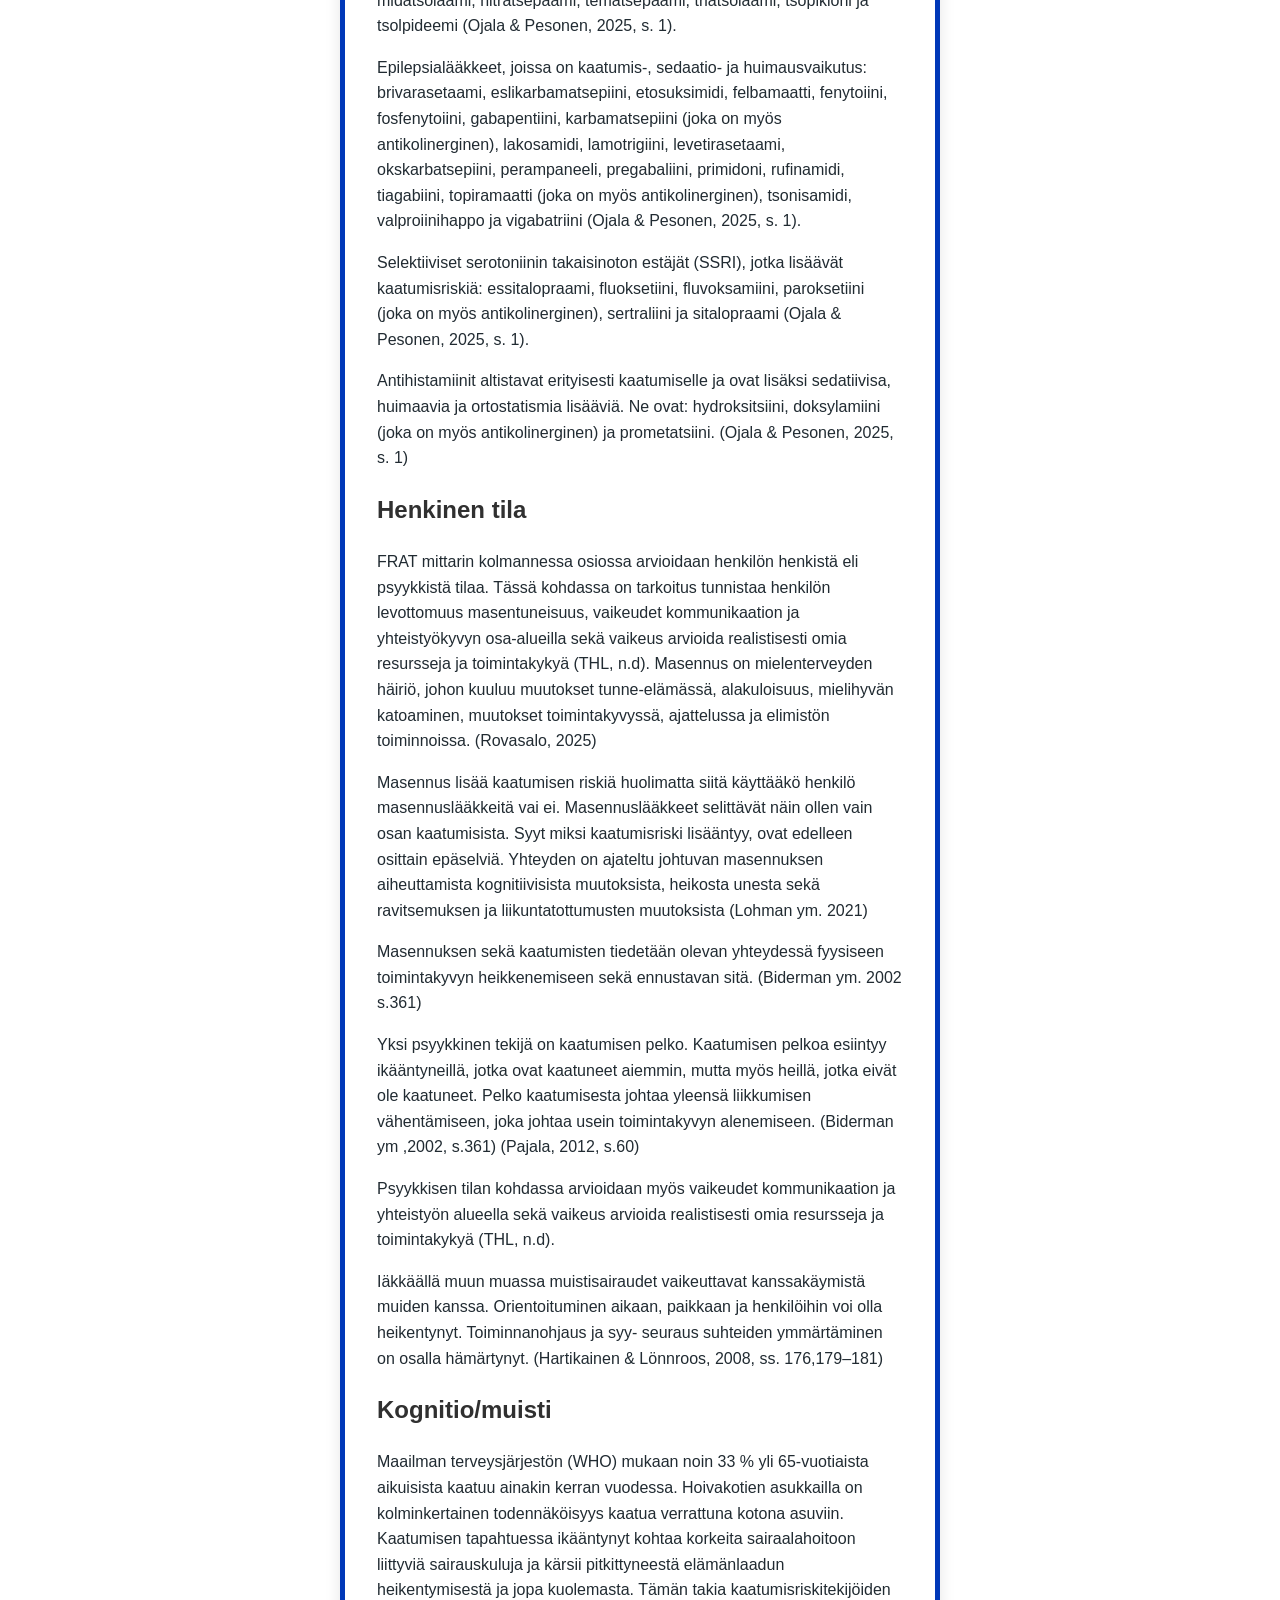
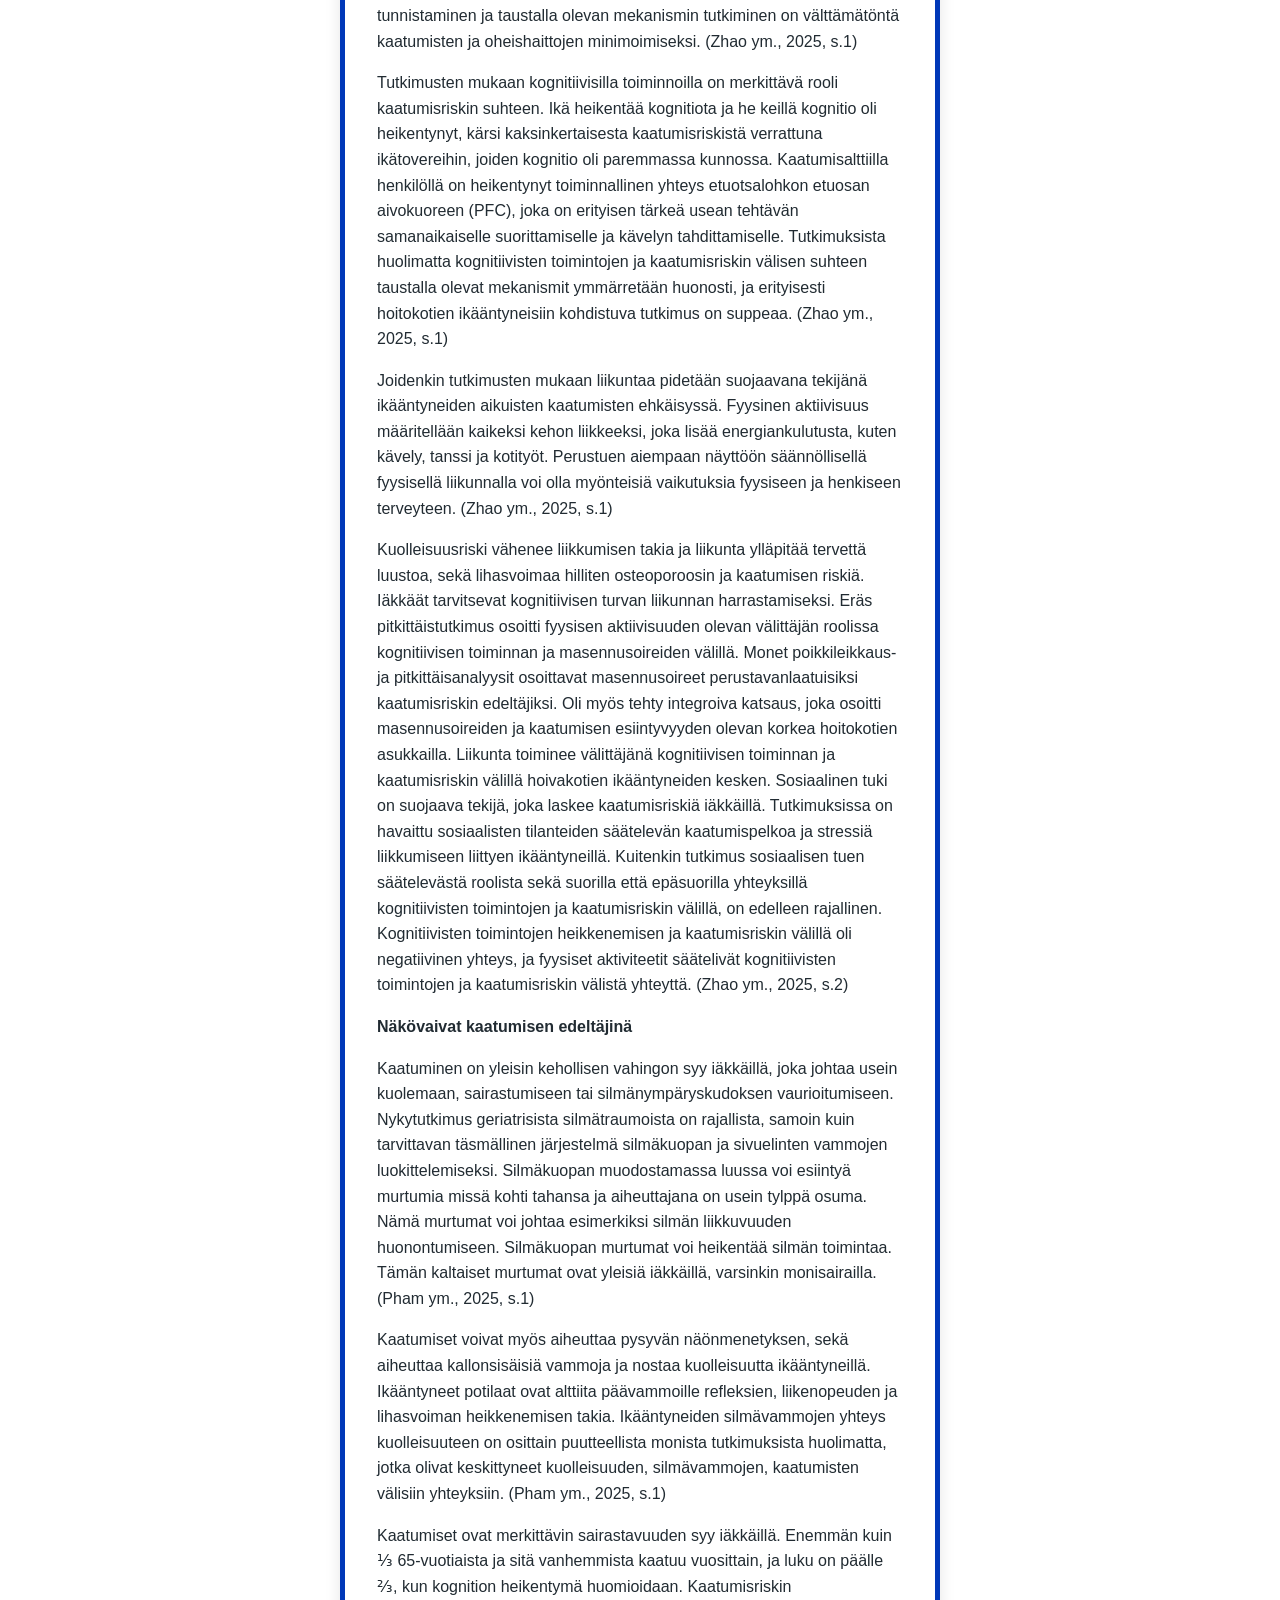
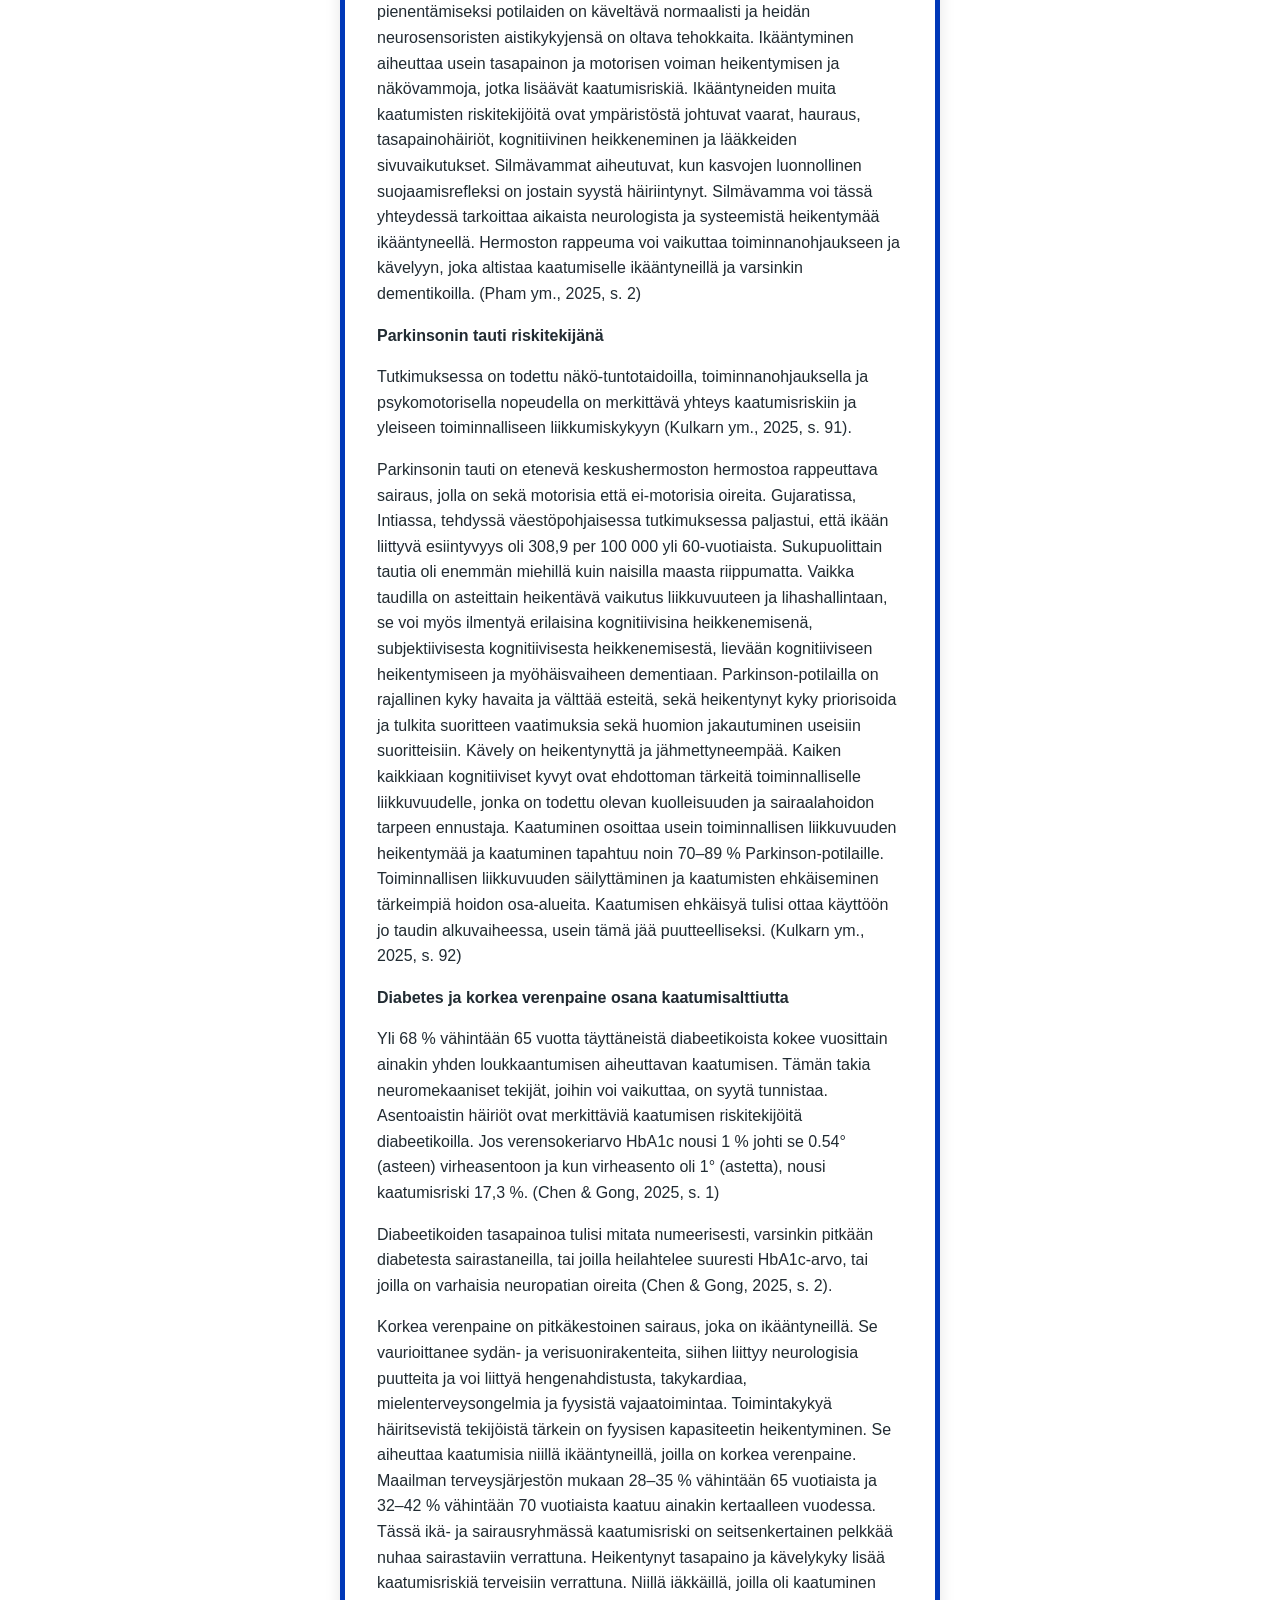
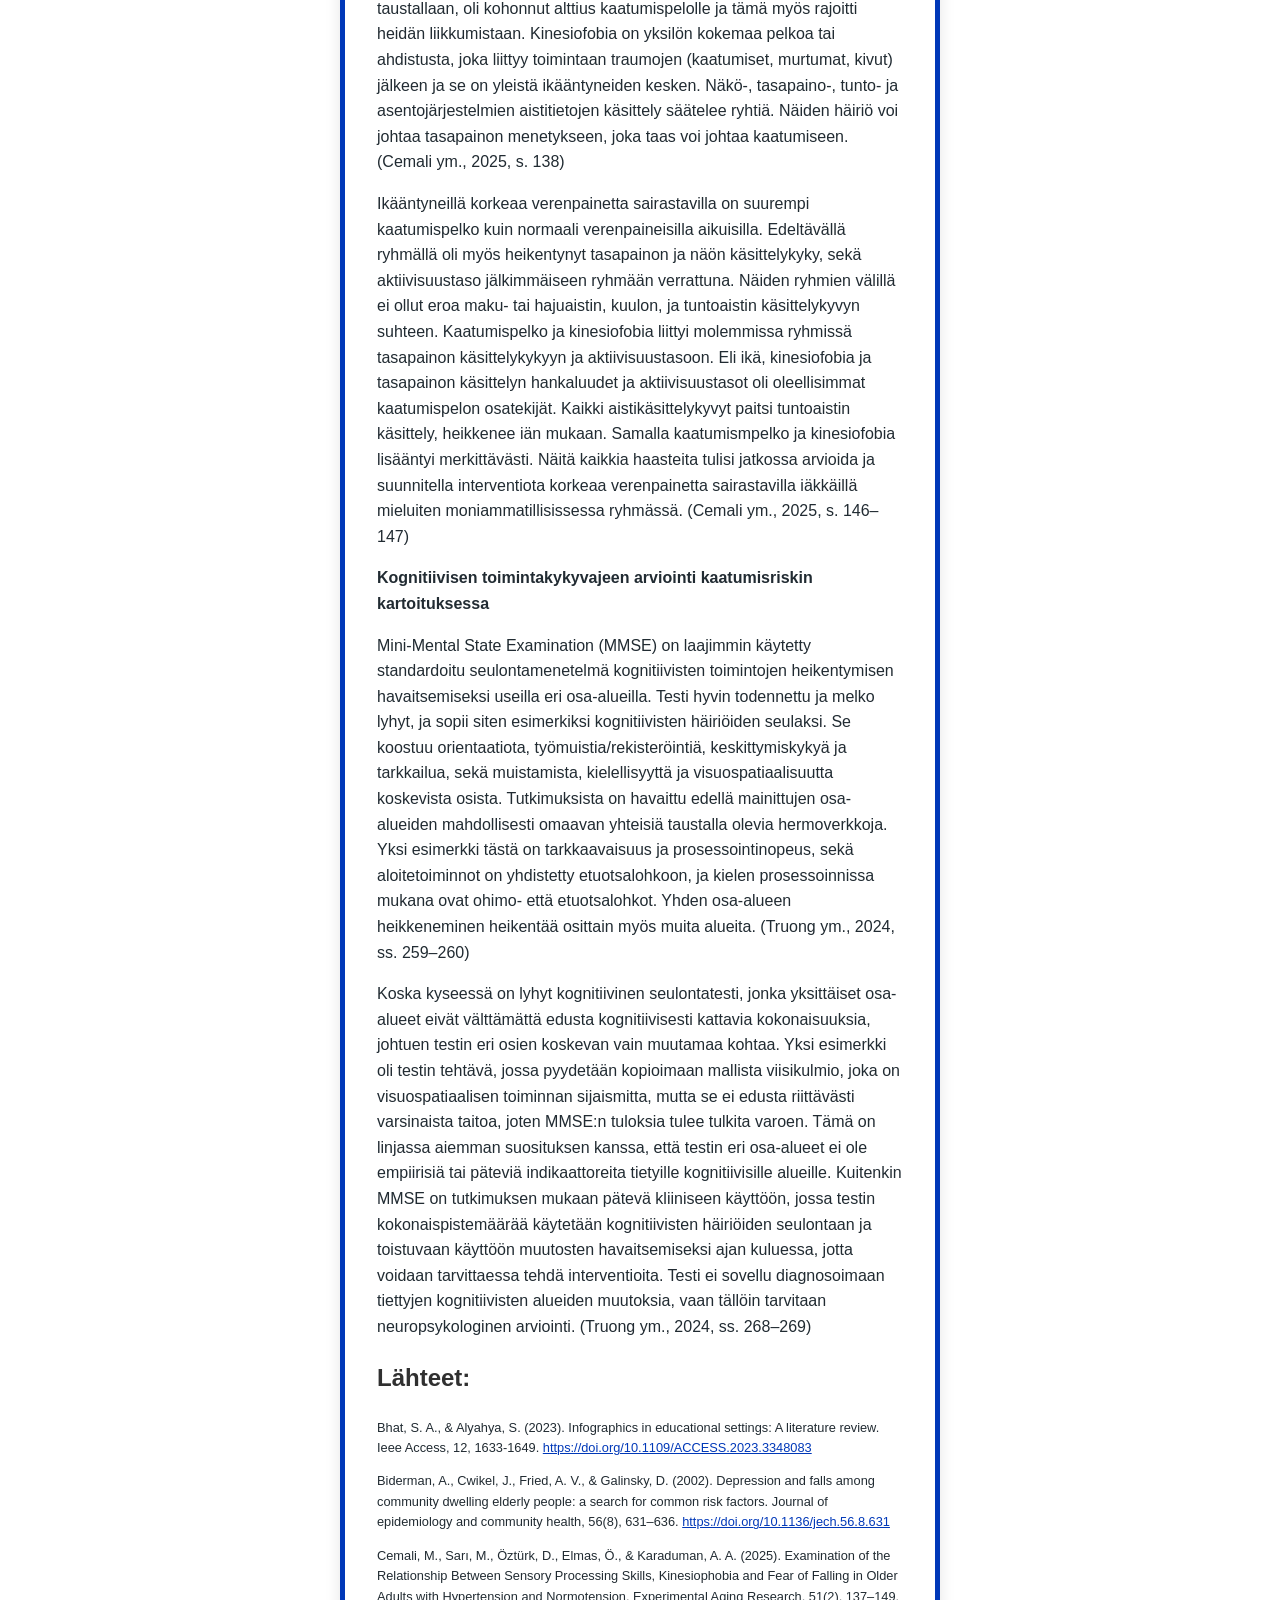
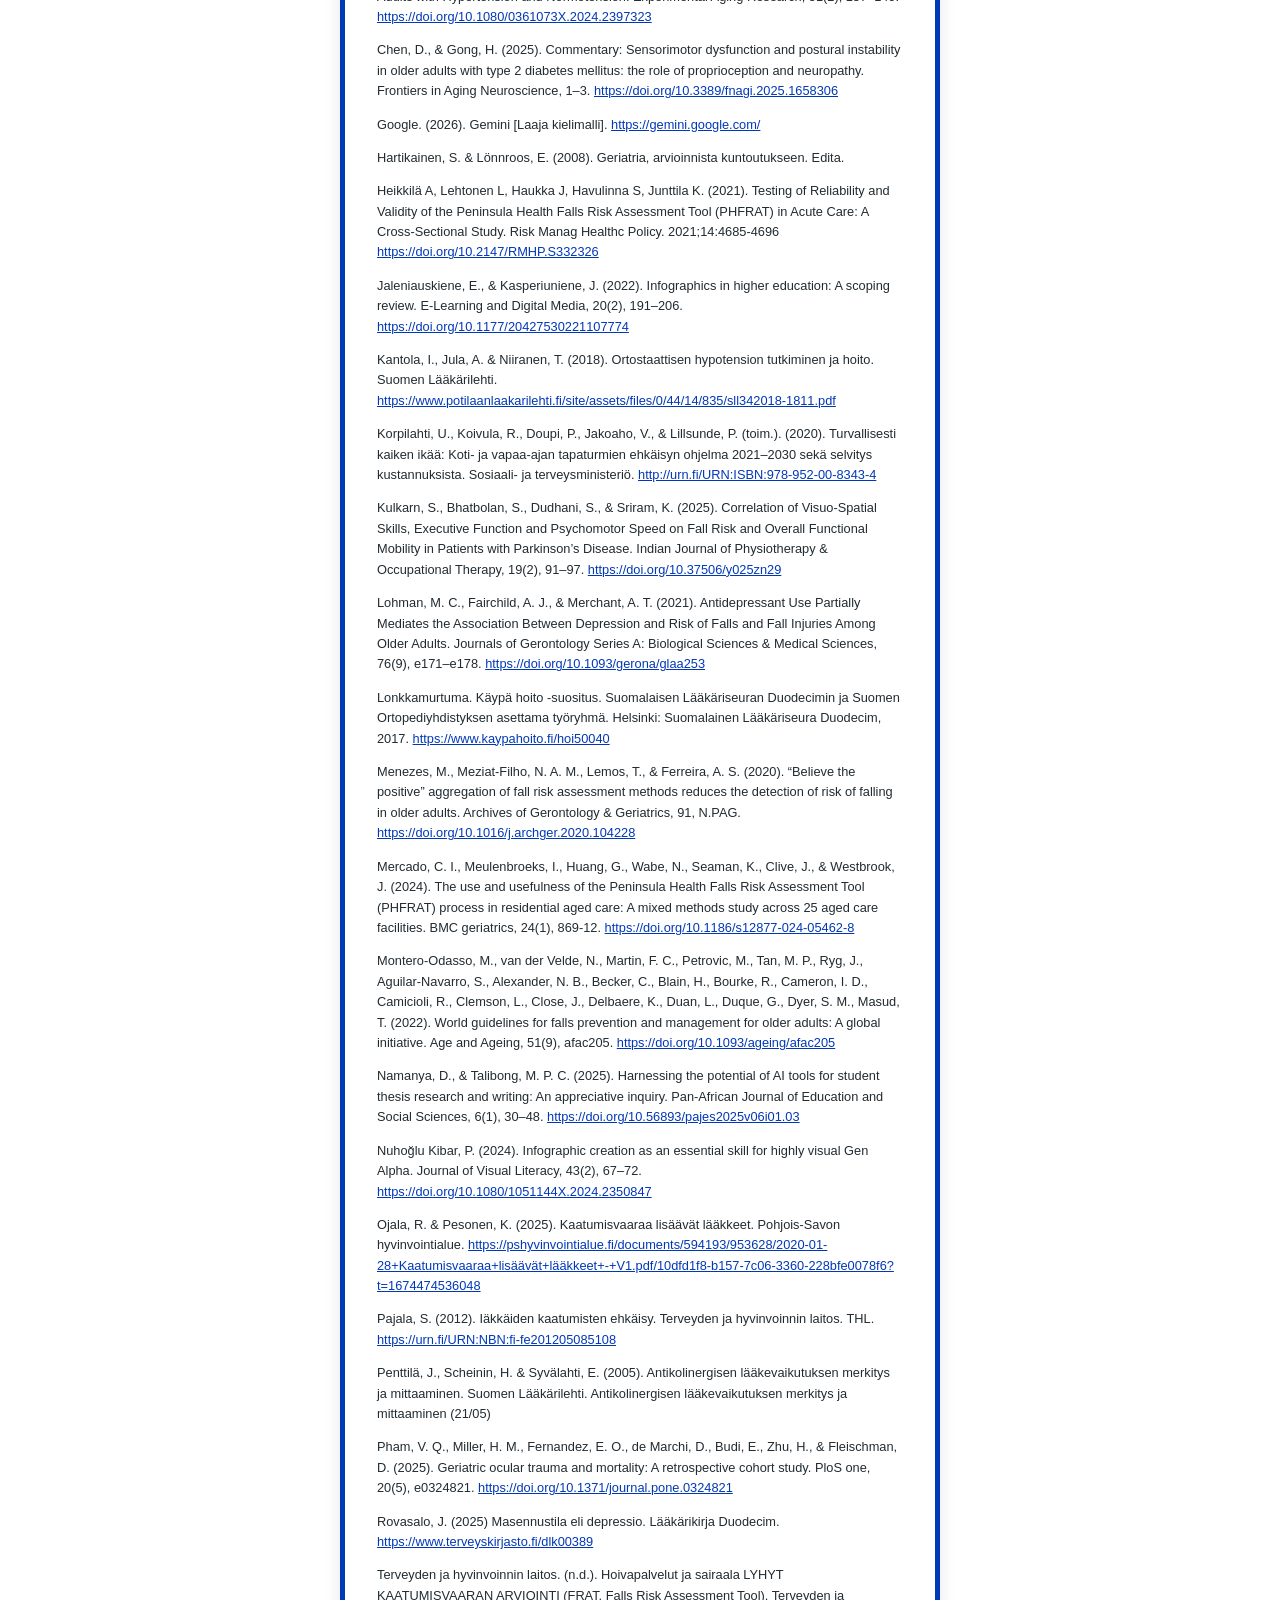
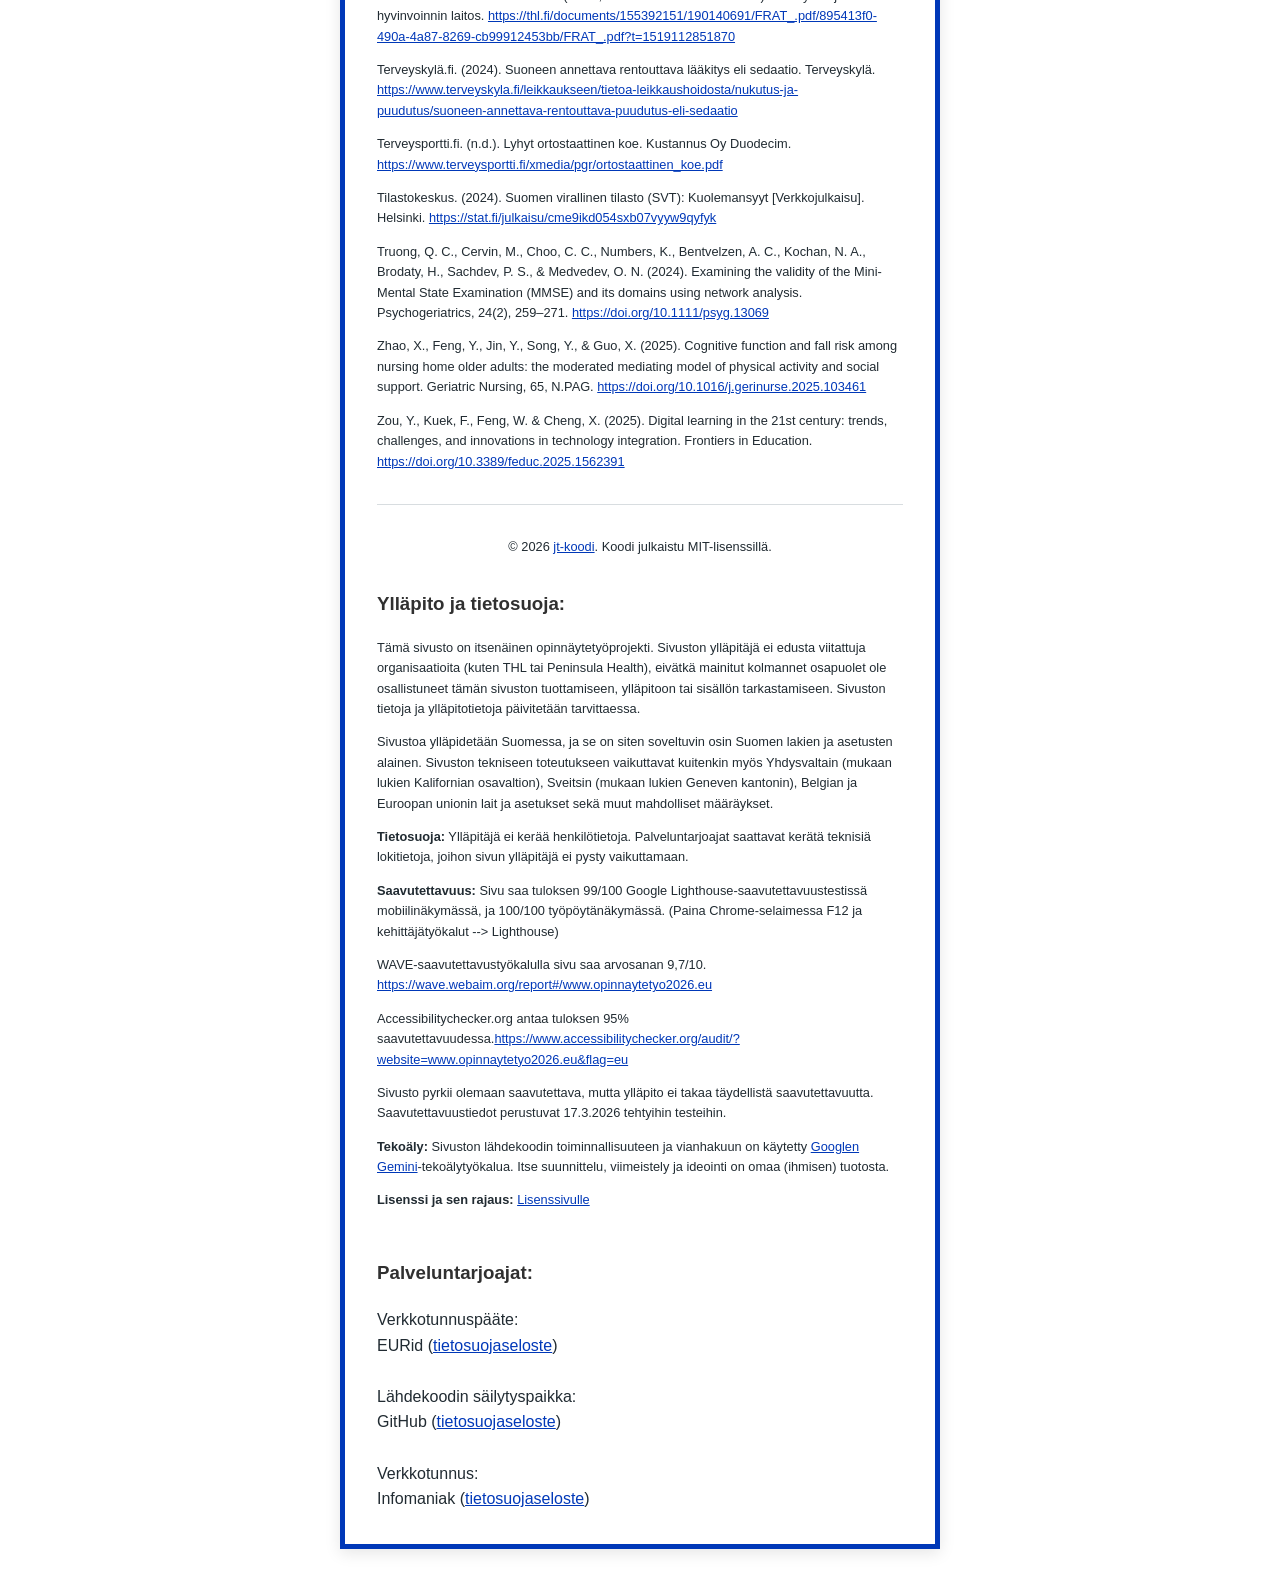
==== commit 0f4666ba: "Update index.html" ====
--- a/index.html
+++ b/index.html
@@ -178,7 +178,9 @@
         <hr style="border: 0; border-top: 1px solid #d8dde0; margin: 2rem 0;">
         
          <footer>
-            <p style="font-size: 0.8rem; text-align: center;">© 2026 <a href="https://github.com/jt-koodi/frat-infograafi/">jt-koodi</a>. Koodi julkaistu MIT-lisenssillä.</p>
+            <p style="font-size: 0.8rem; text-align: center;">© 2026 <a href="https://github.com/jt-koodi/frat-infograafi/" target="_blank" 
+              rel="noopener noreferrer" 
+              aria-label="Siirry projektin GitHub-lähdekoodiin">jt-koodi</a>. Koodi julkaistu MIT-lisenssillä.</p>
             
             <div class="footer-flex" style="display: flex; flex-wrap: wrap; gap: 1rem; align-items: flex-start;">
                 
@@ -196,6 +198,7 @@
                     <p style="font-size: 0.8rem; margin-top: 0.5rem;">Accessibilitychecker.org antaa tuloksen 95% saavutettavuudessa.<a href="https://www.accessibilitychecker.org/audit/?website=www.opinnaytetyo2026.eu&flag=eu">https://www.accessibilitychecker.org/audit/?website=www.opinnaytetyo2026.eu&flag=eu</a></p>
                     <p style="font-size: 0.8rem; margin-top: 0.5rem;">Sivusto pyrkii olemaan saavutettava, mutta ylläpito ei takaa täydellistä saavutettavuutta. Saavutettavuustiedot perustuvat 17.3.2026 tehtyihin testeihin.</p>
                 <p style="font-size: 0.8rem; margin-top: 0.5rem;"><strong>Tekoäly:</strong> Sivuston lähdekoodin toiminnallisuuteen ja vianhakuun on käytetty <a href="https://gemini.google.com/">Googlen Gemini</a>-tekoälytyökalua. Itse suunnittelu, viimeistely ja ideointi on omaa (ihmisen) tuotosta.</p>
+                <p style="font-size: 0.8rem; margin-top: 0.5rem;"><strong>Lisenssi ja sen rajaus:</strong> <a href="lisenssi.html">Lisenssivulle</a></p>
                 </div>
 
                 <!-- Palveluntarjoajat -->
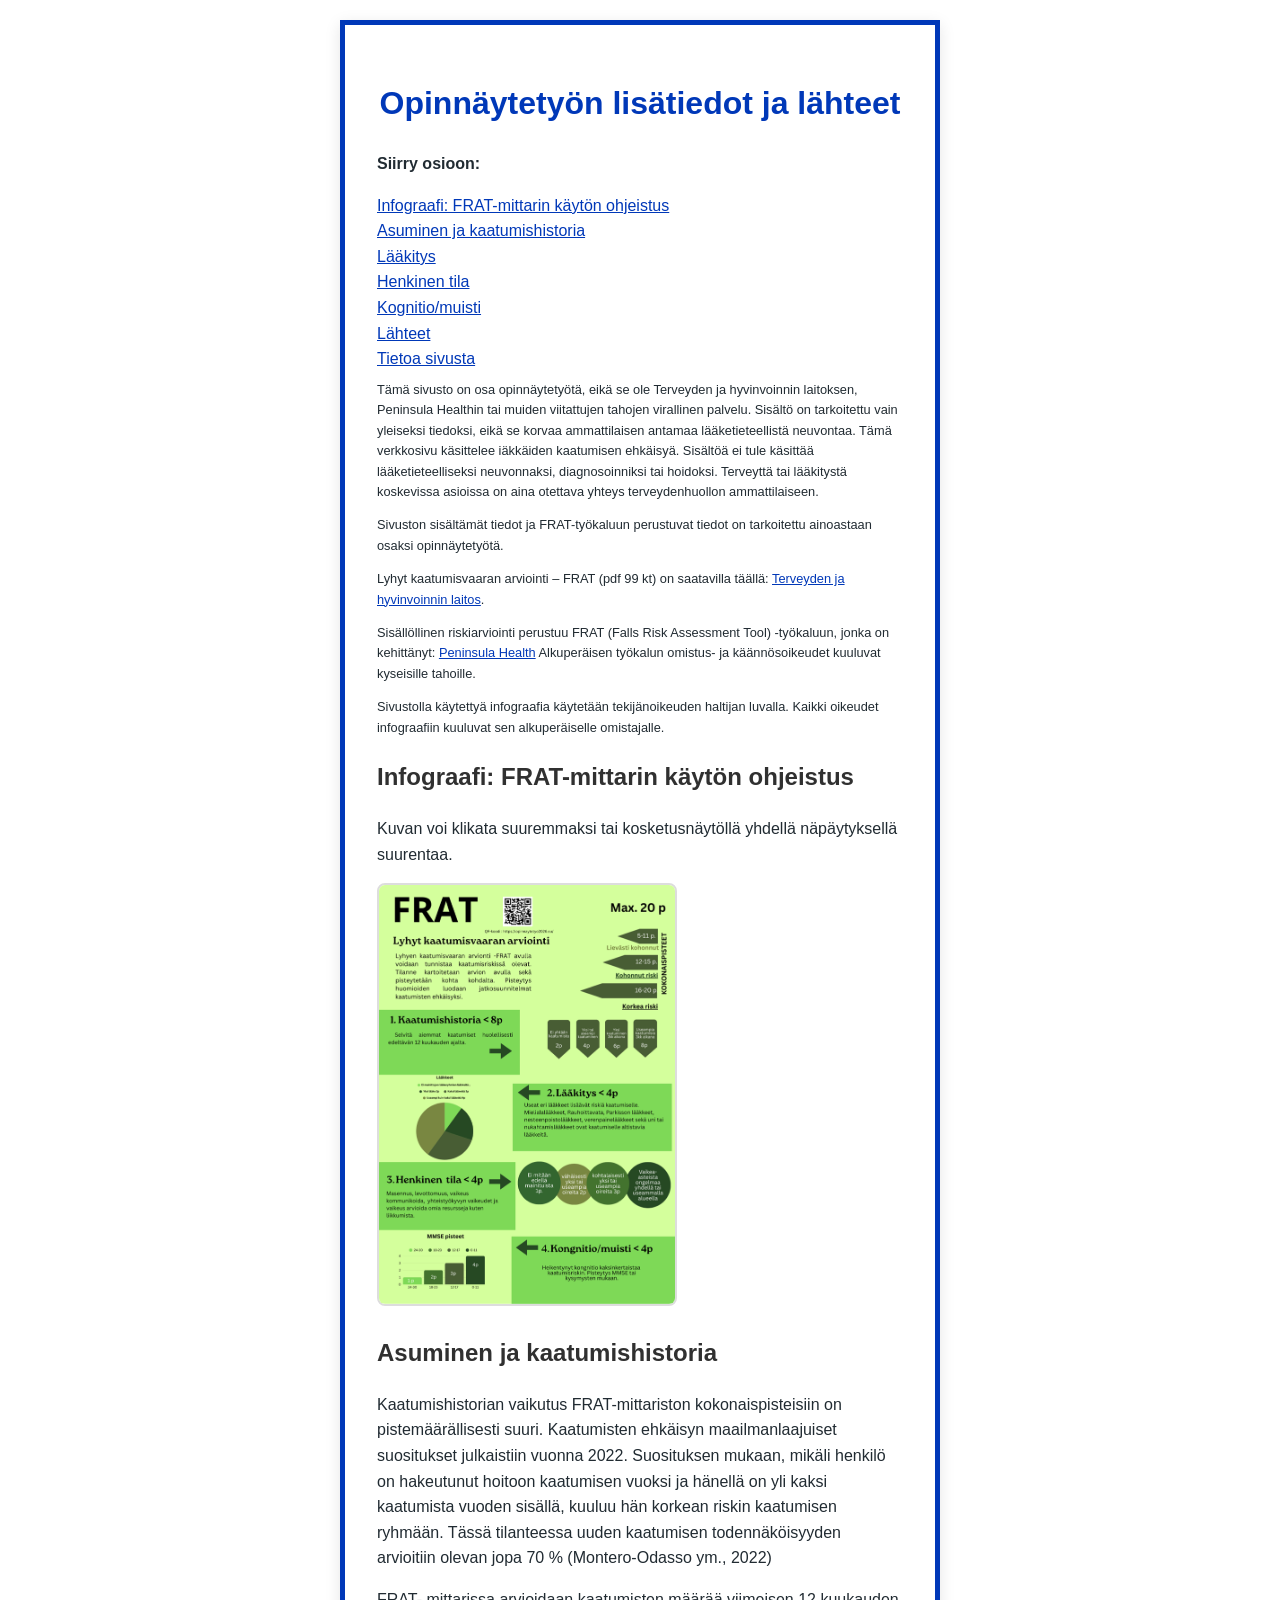
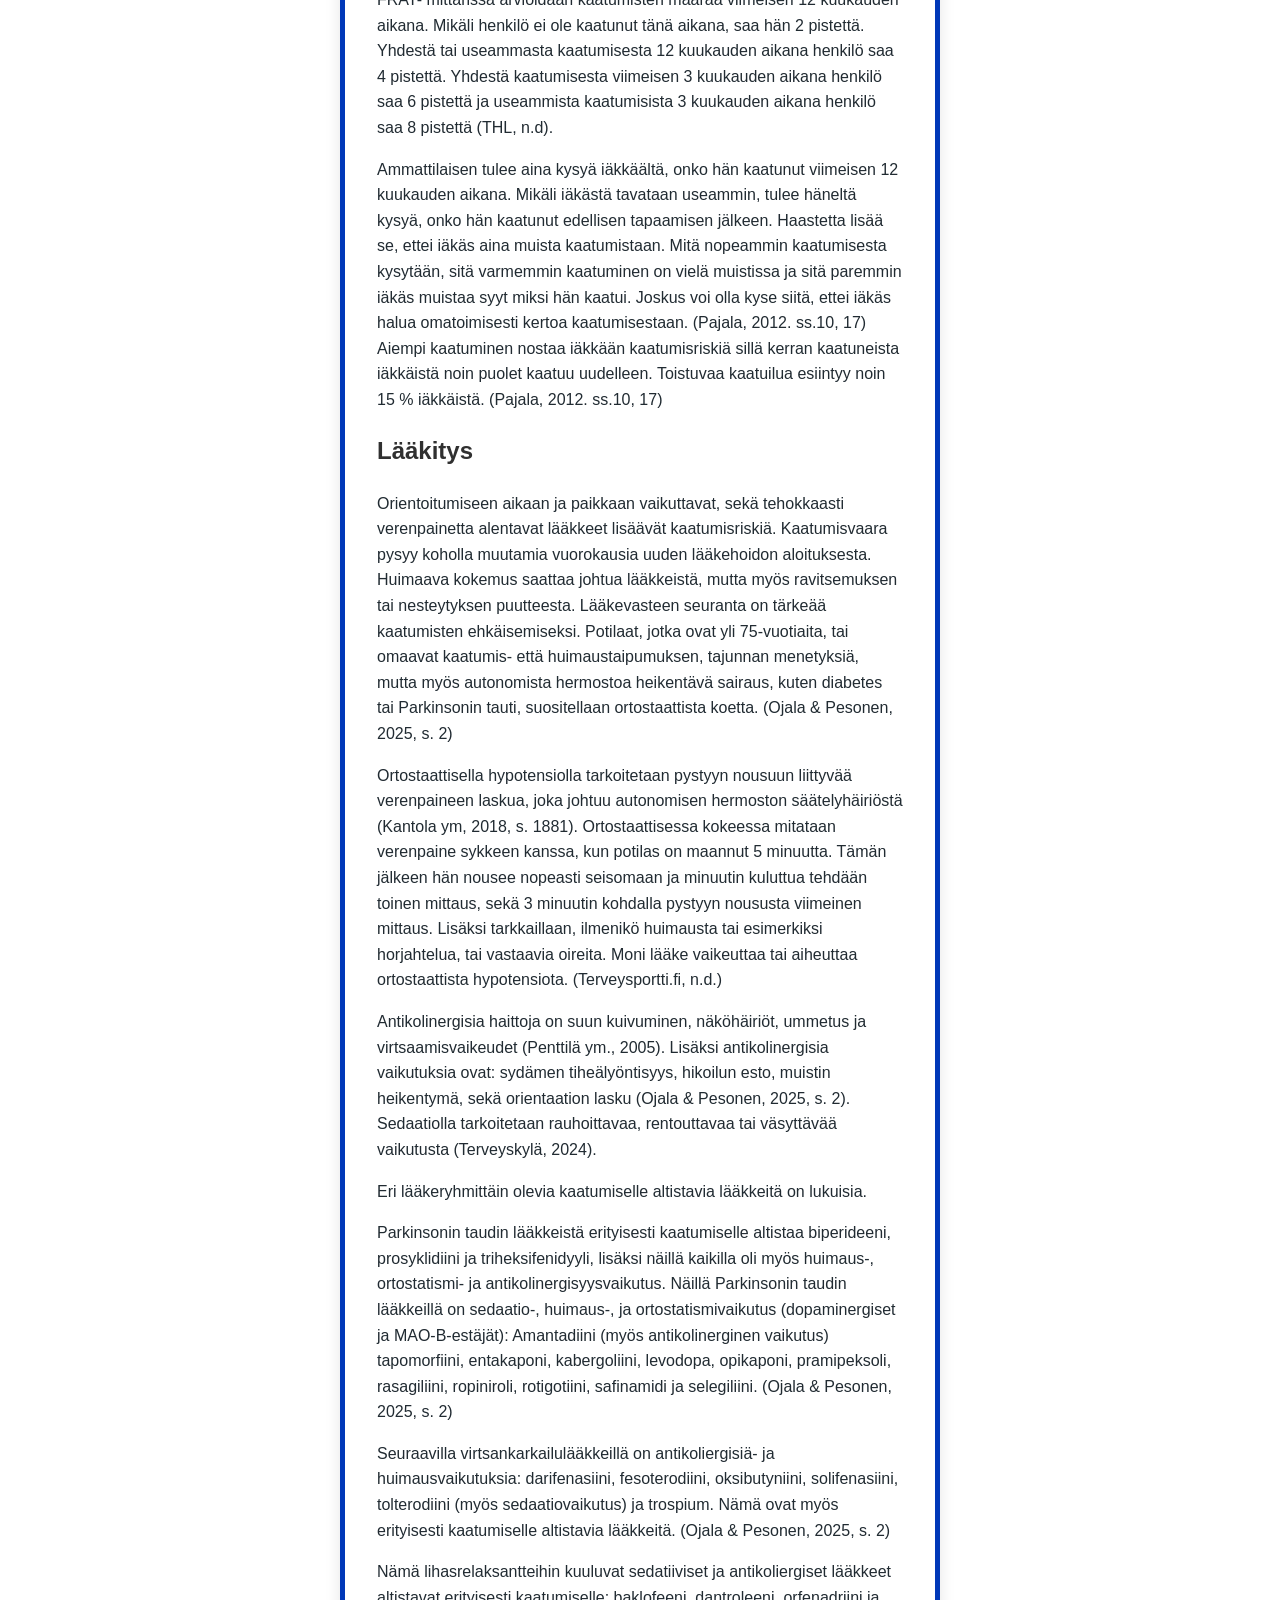
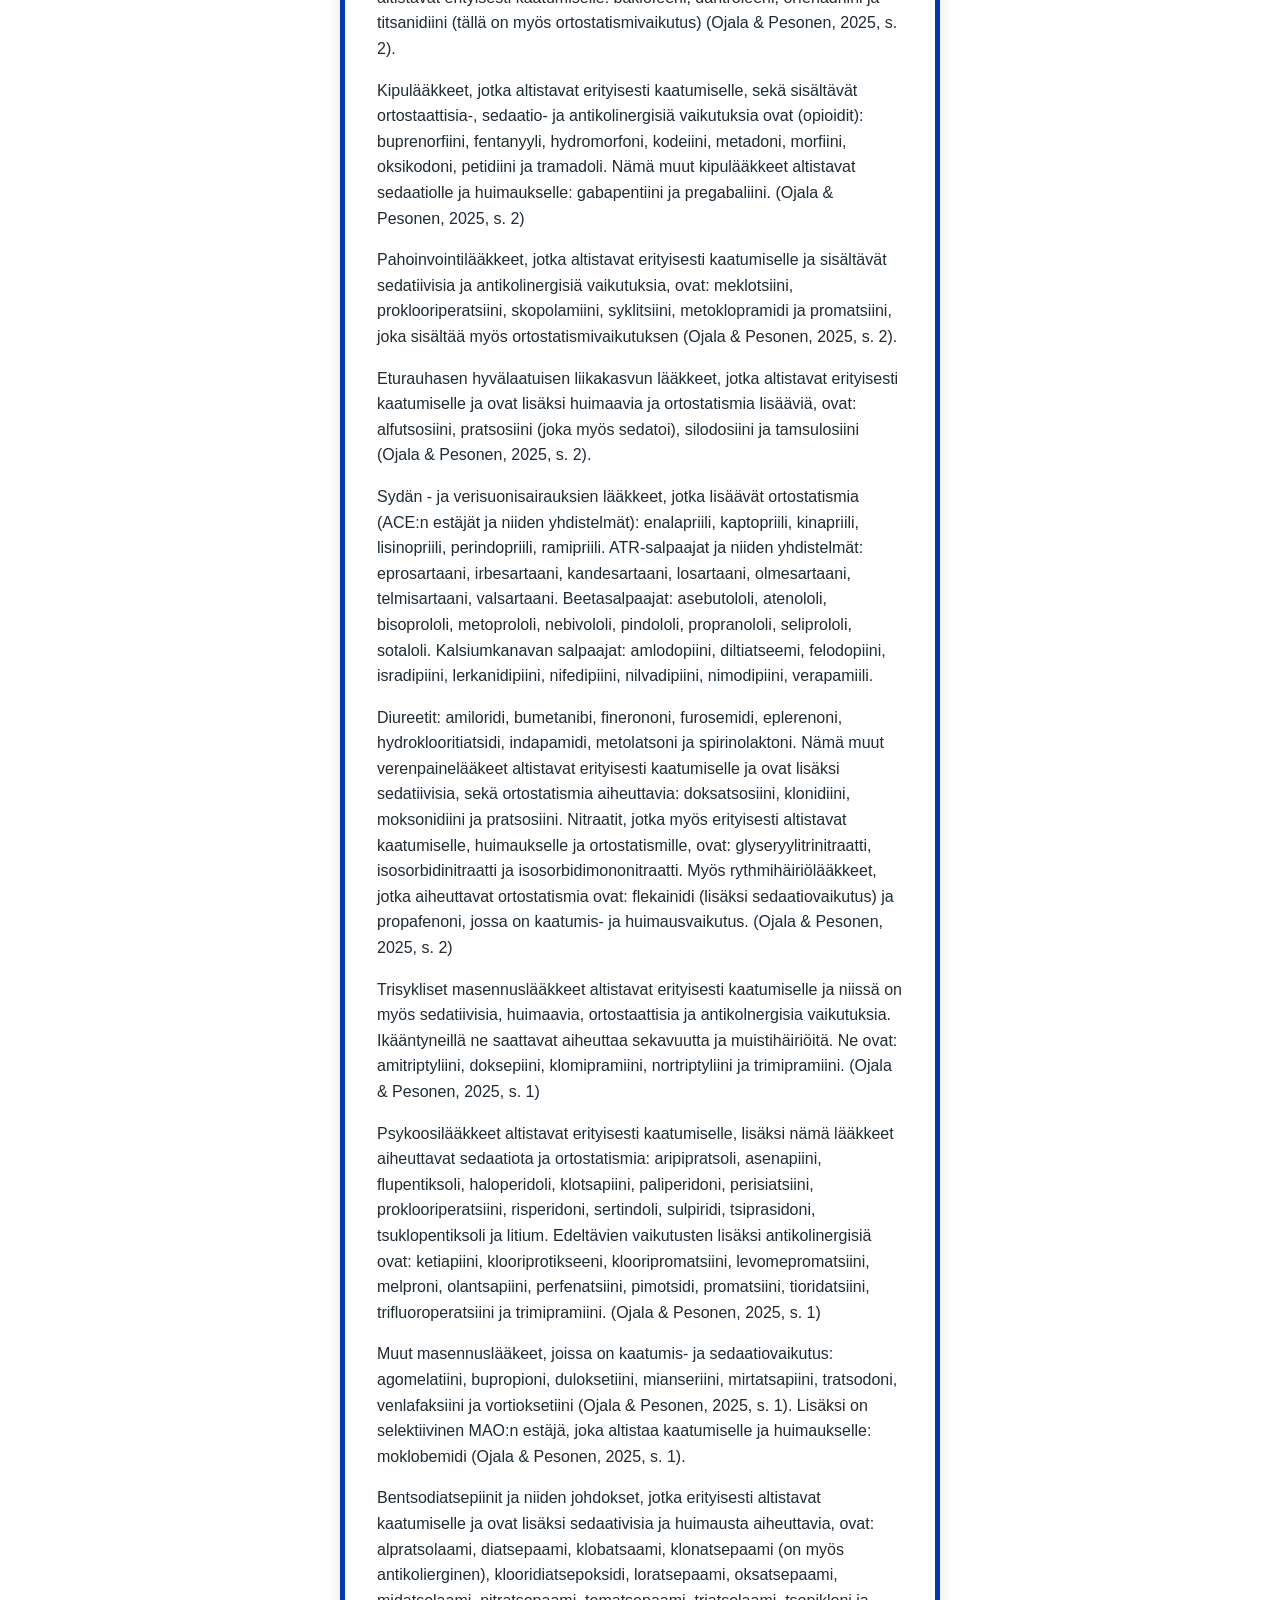
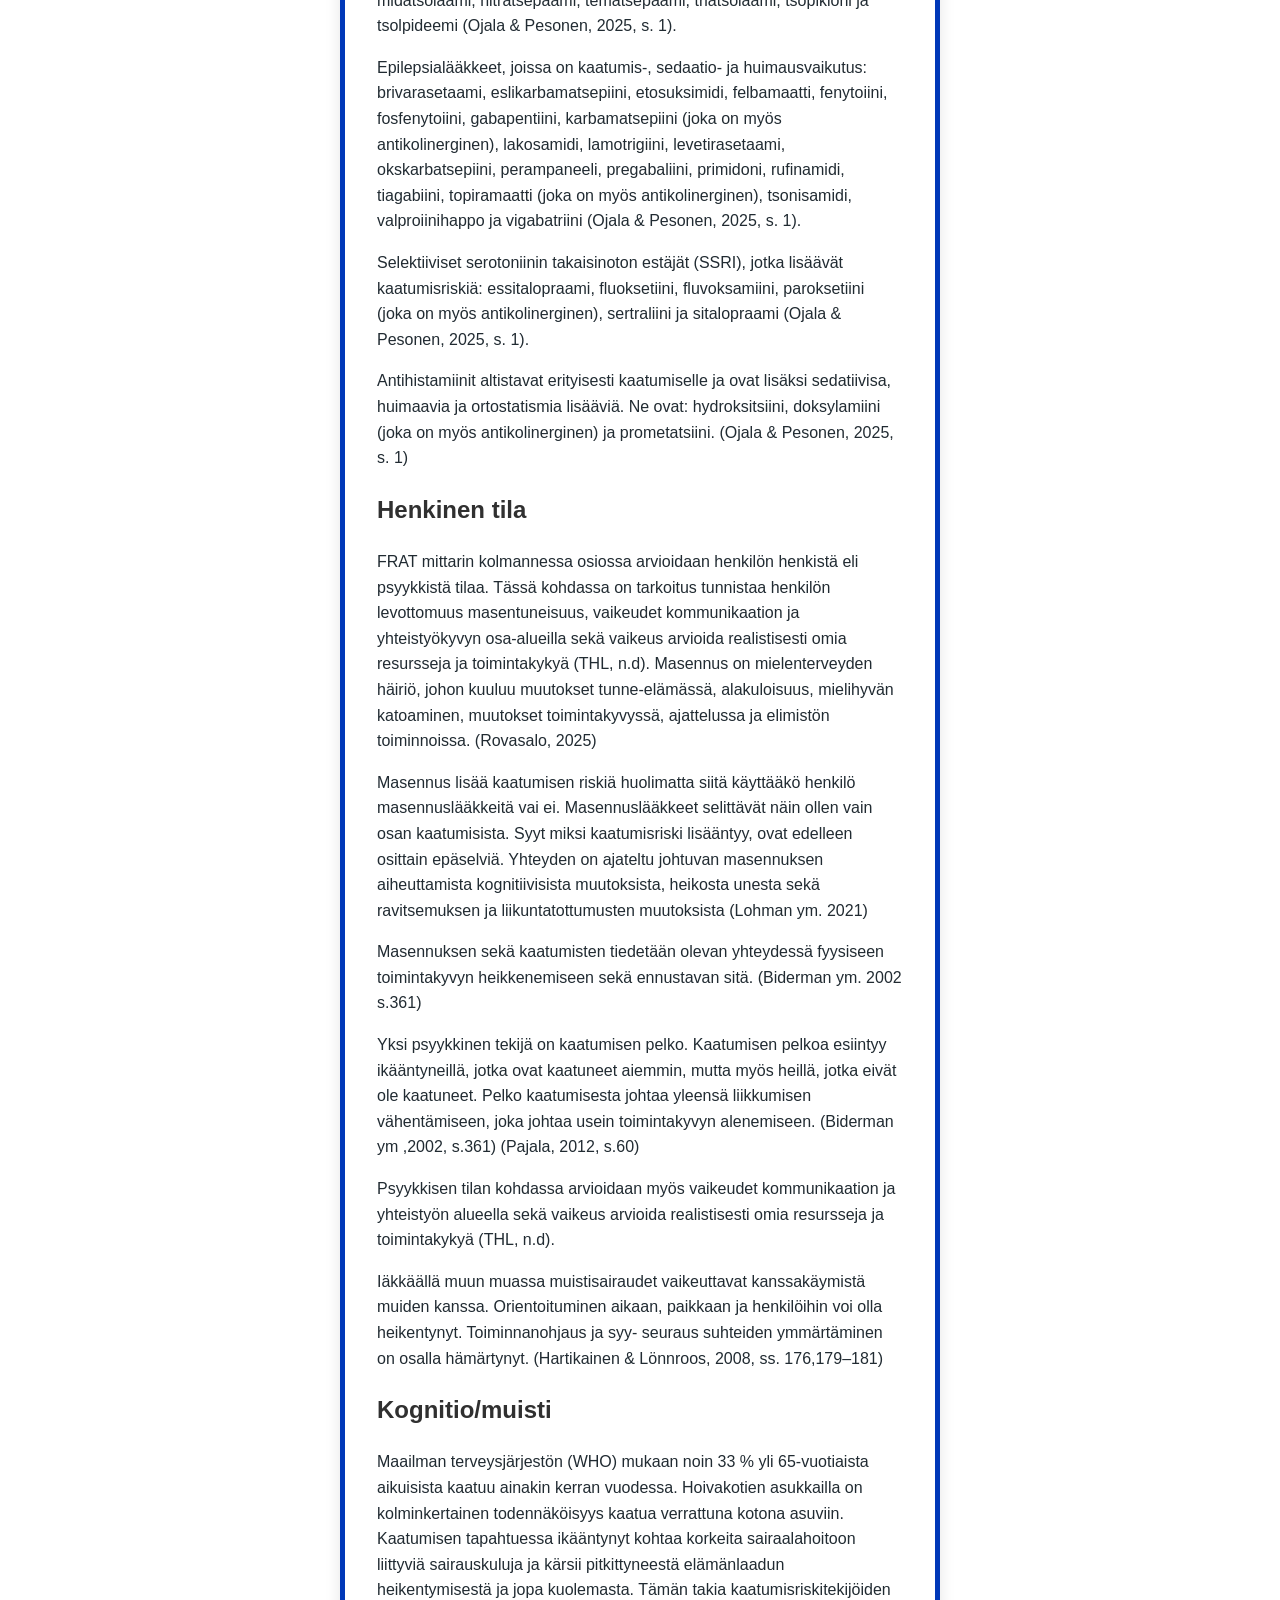
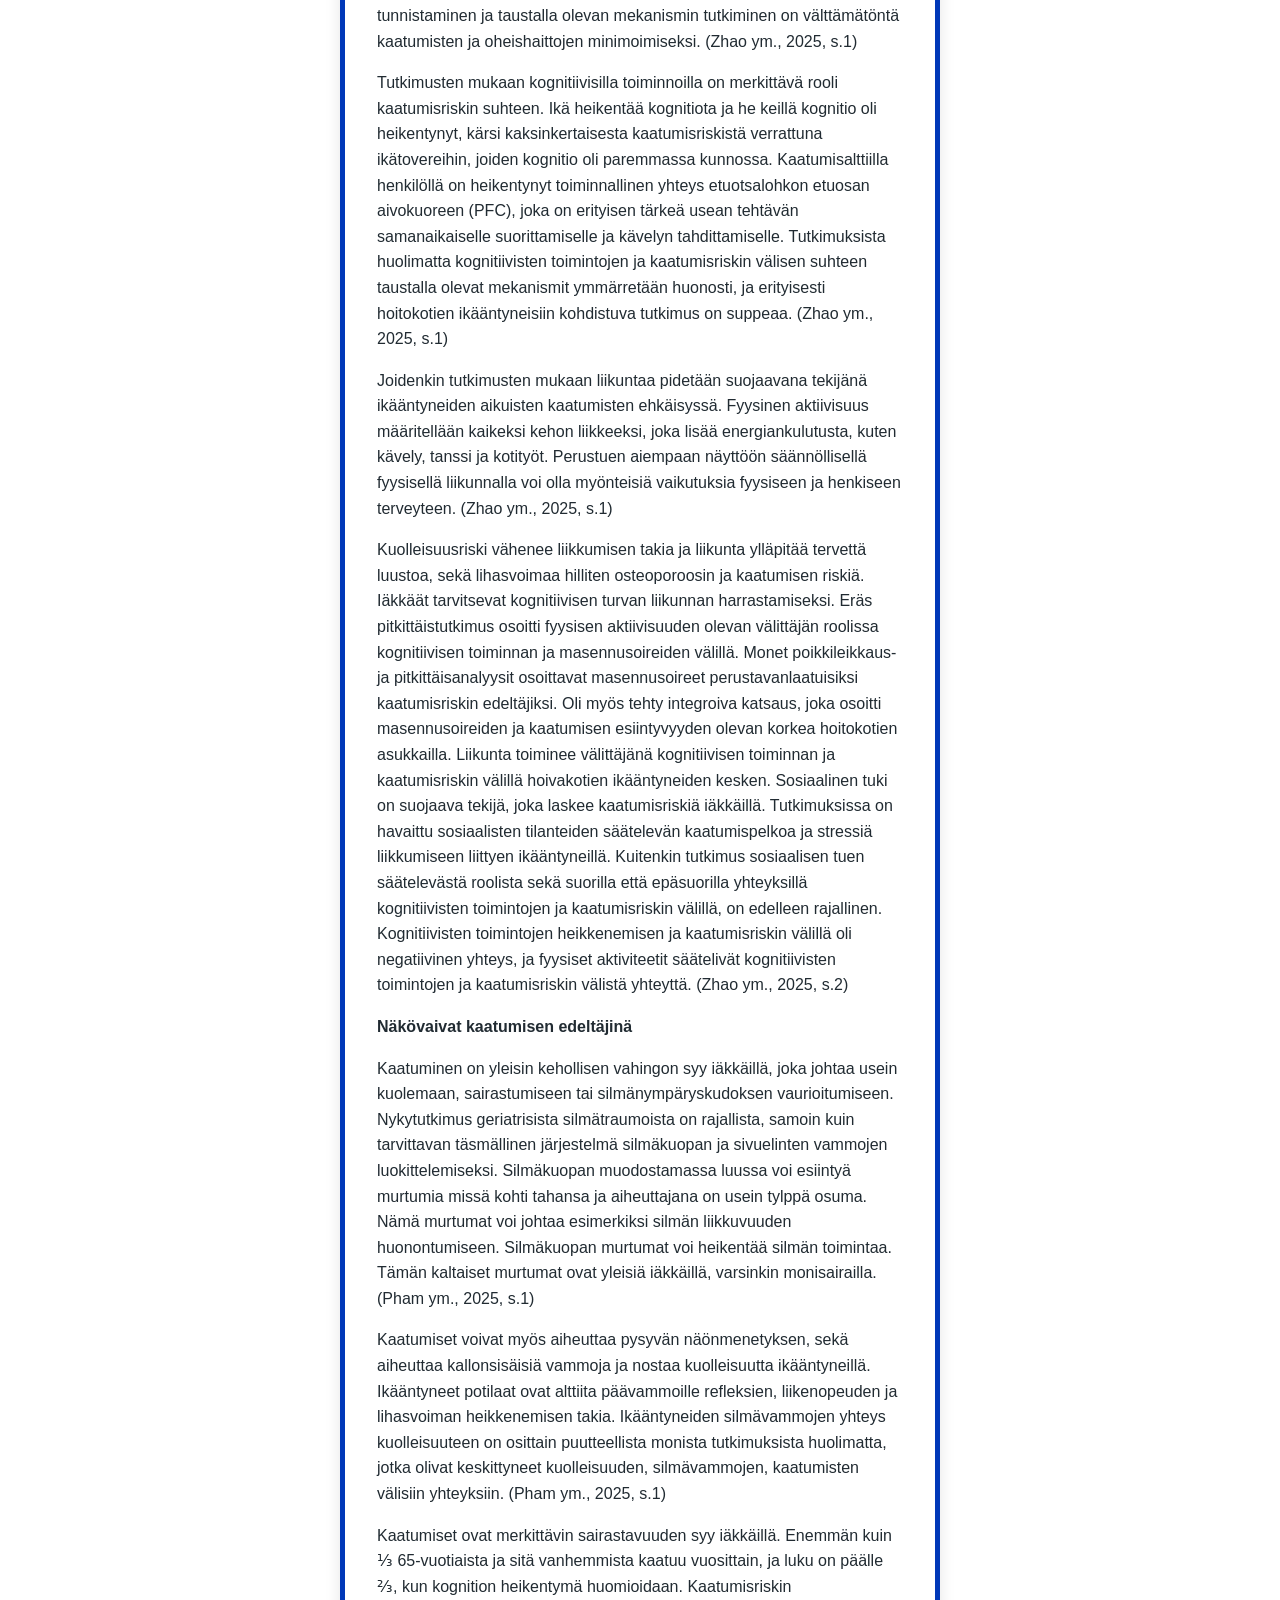
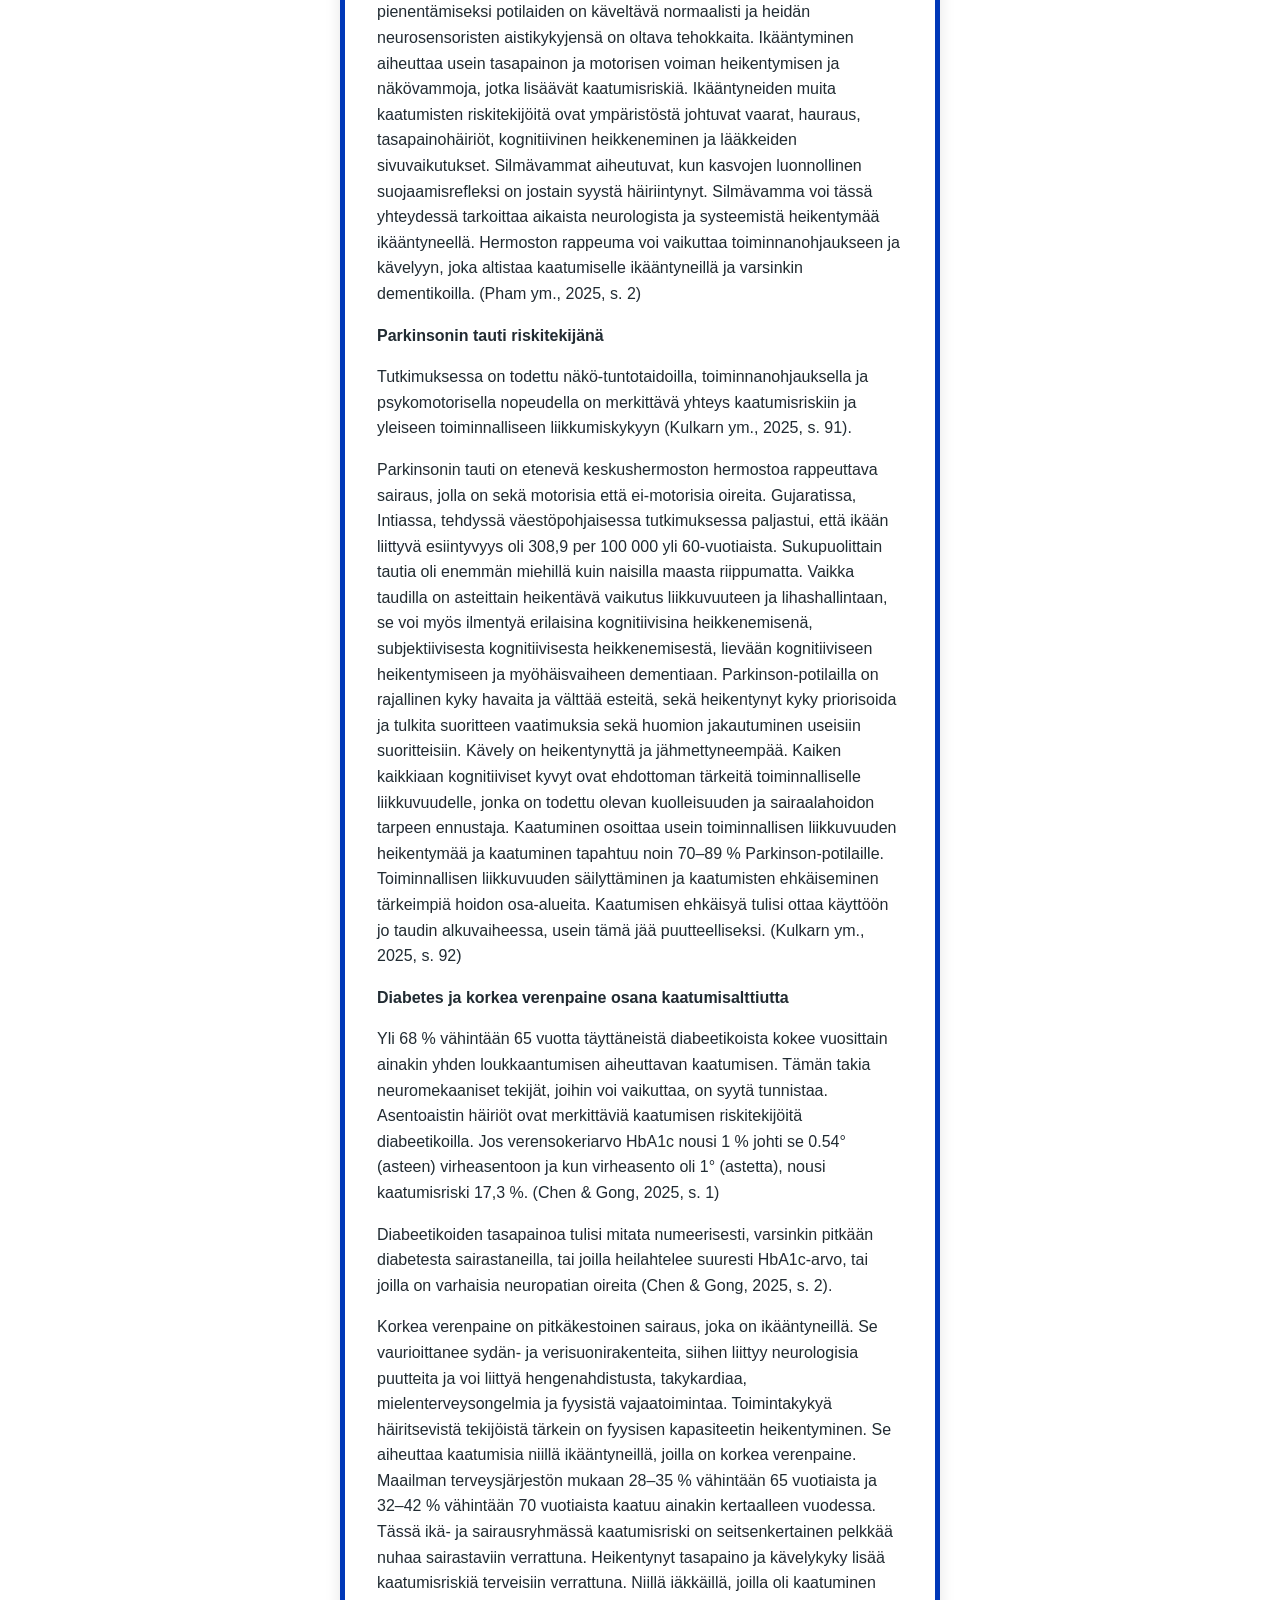
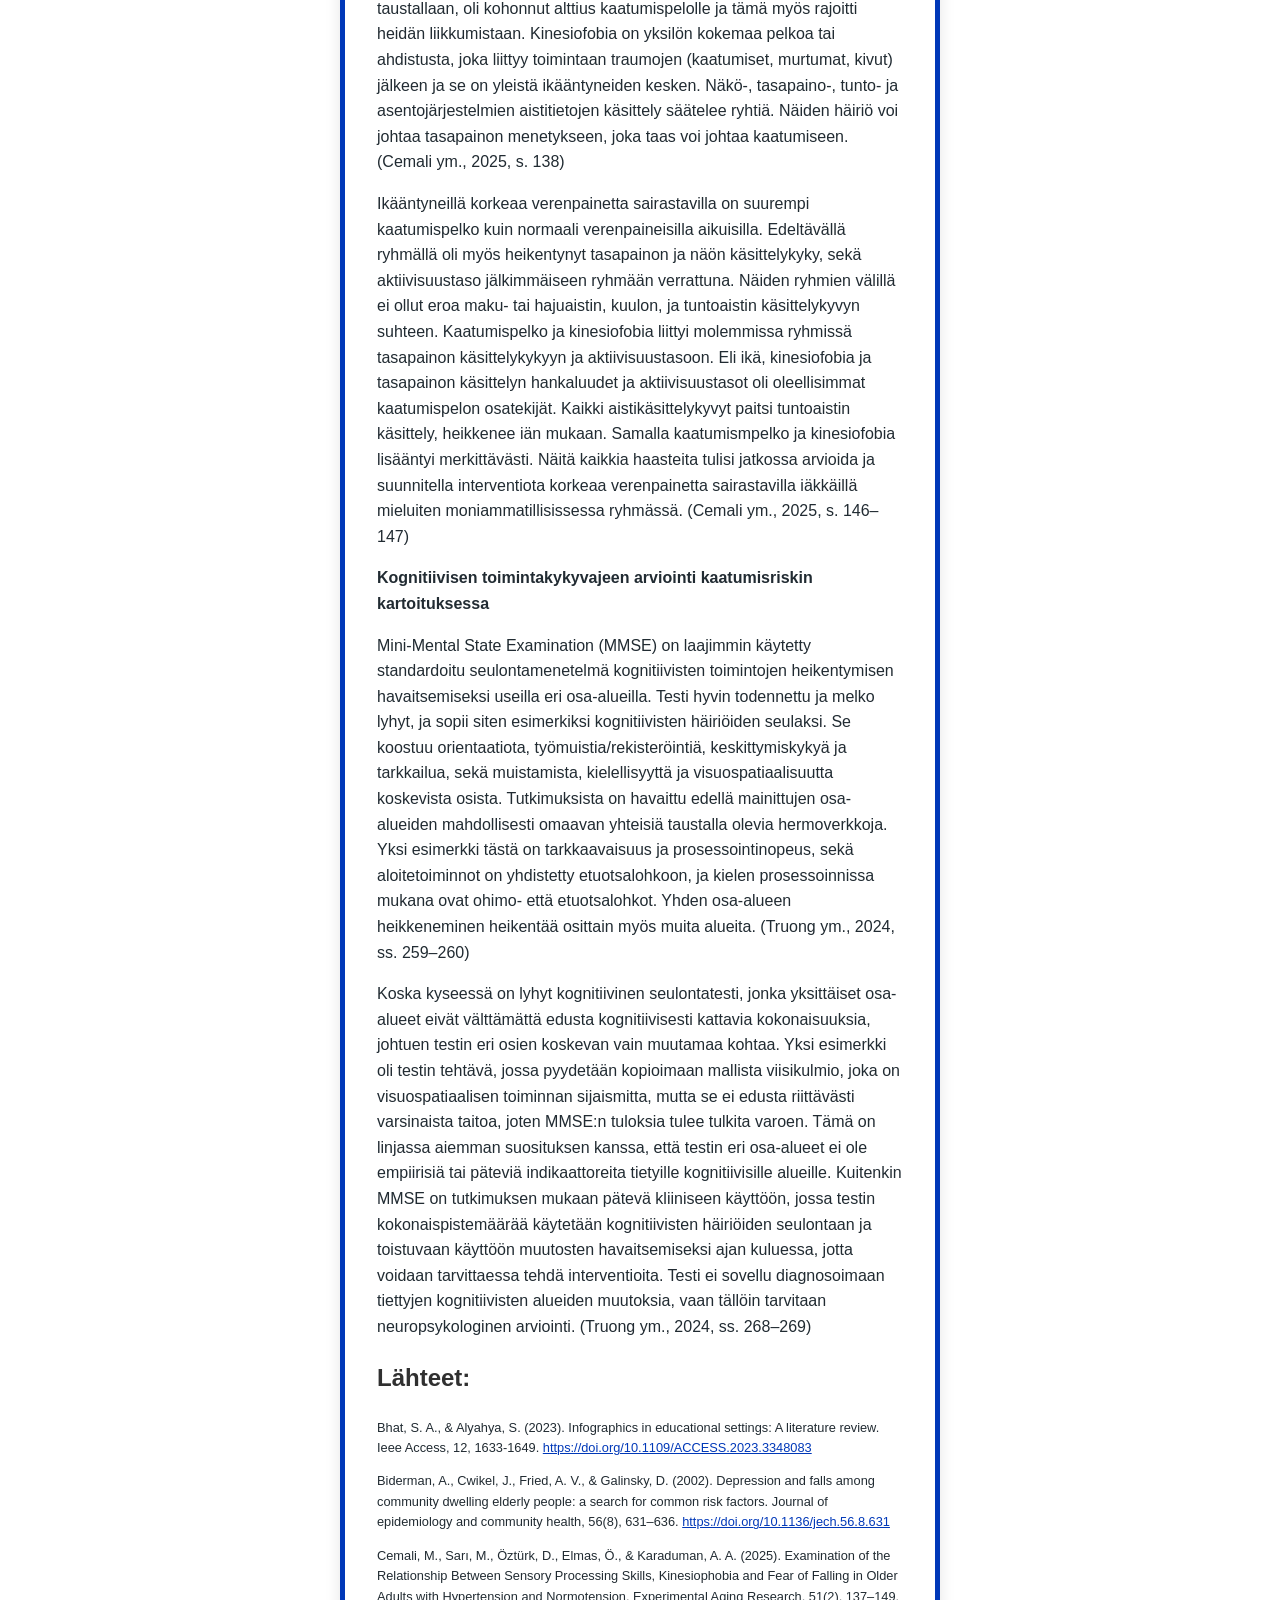
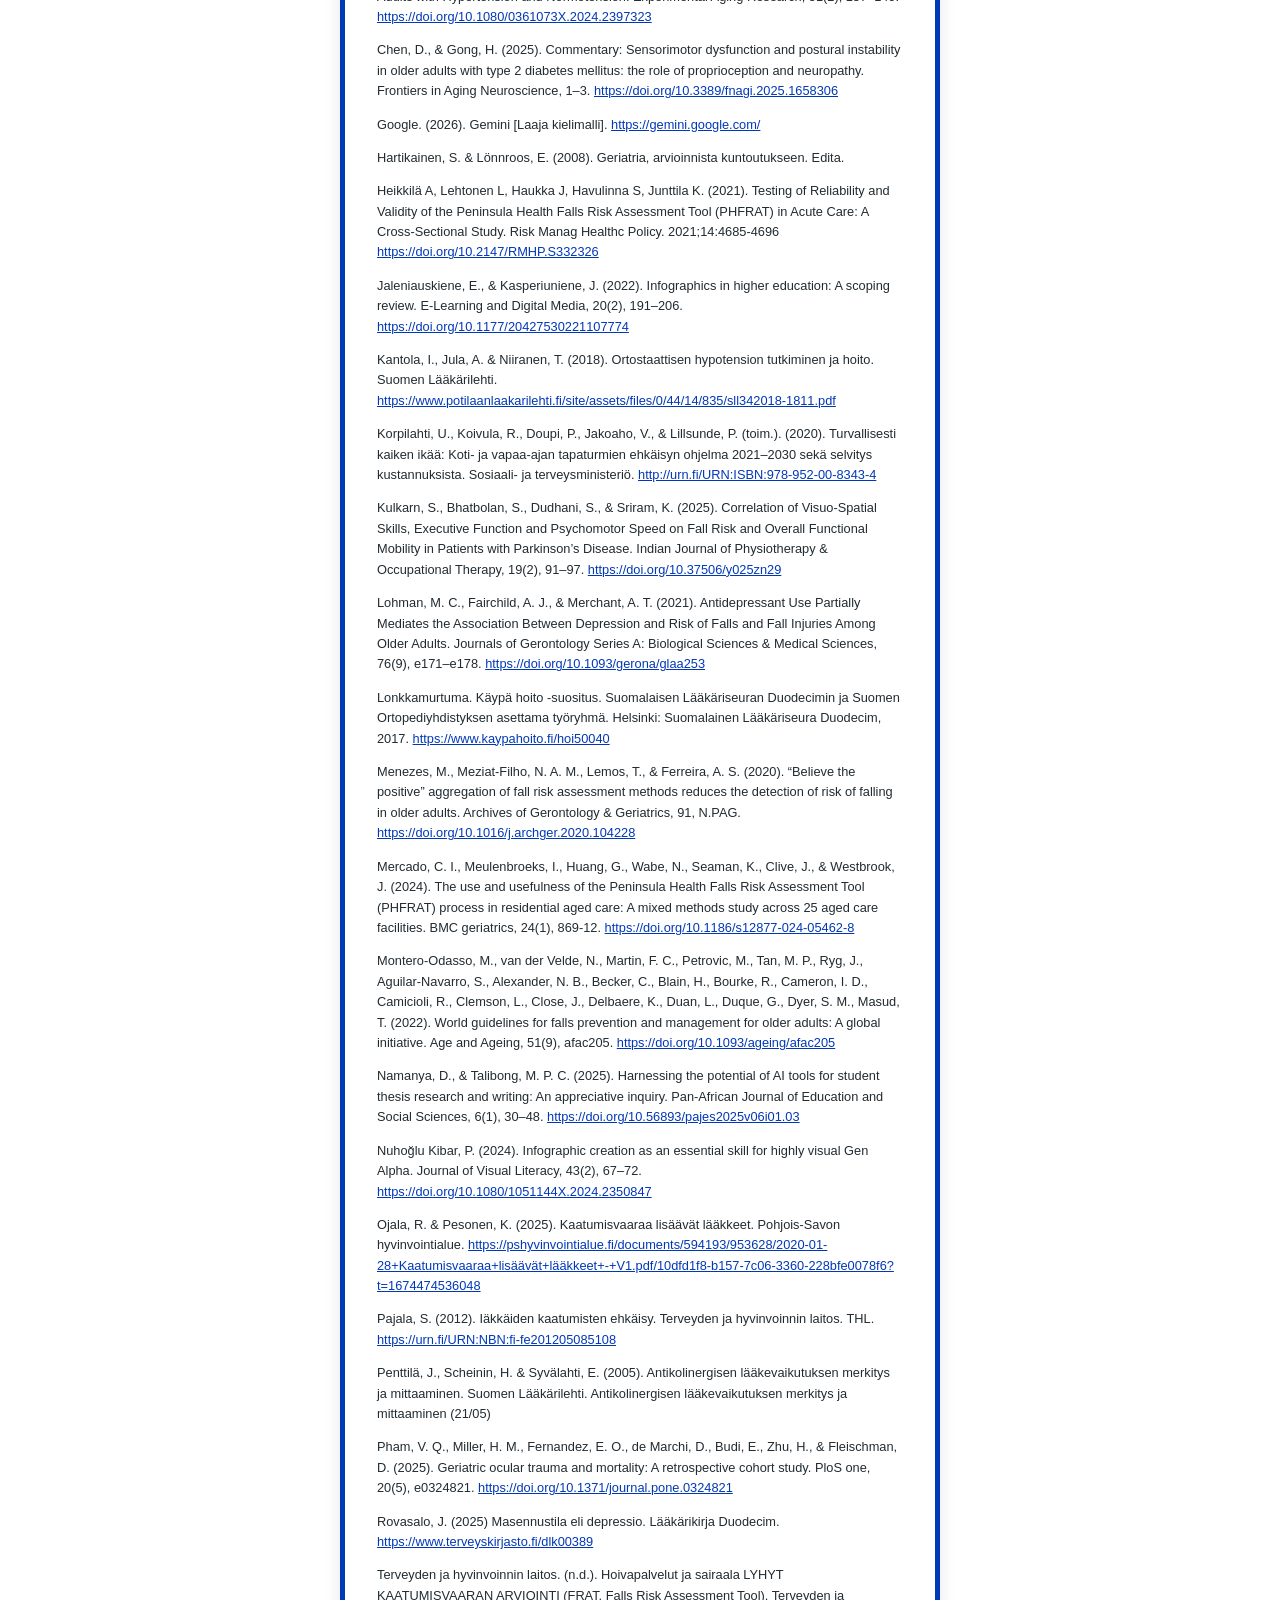
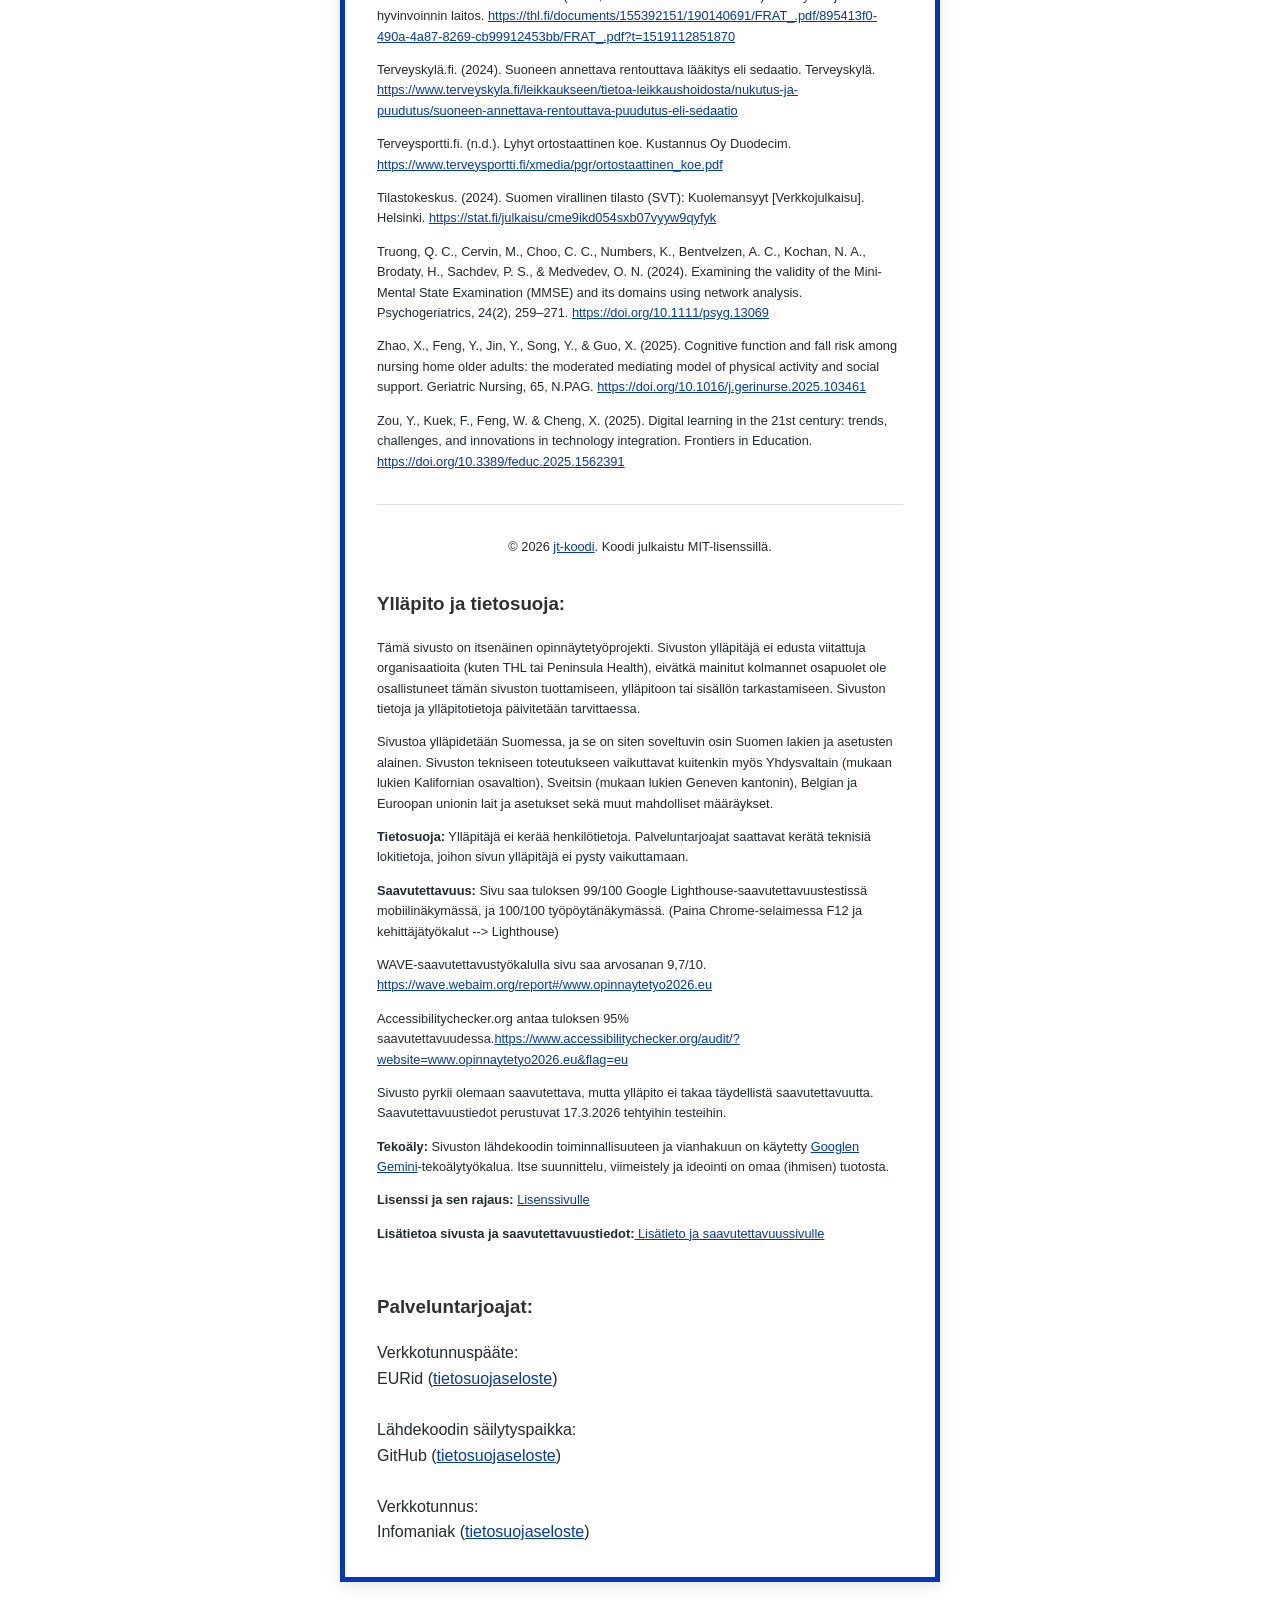
==== commit b22a787d: "Update index.html" ====
--- a/index.html
+++ b/index.html
@@ -199,6 +199,8 @@
                     <p style="font-size: 0.8rem; margin-top: 0.5rem;">Sivusto pyrkii olemaan saavutettava, mutta ylläpito ei takaa täydellistä saavutettavuutta. Saavutettavuustiedot perustuvat 17.3.2026 tehtyihin testeihin.</p>
                 <p style="font-size: 0.8rem; margin-top: 0.5rem;"><strong>Tekoäly:</strong> Sivuston lähdekoodin toiminnallisuuteen ja vianhakuun on käytetty <a href="https://gemini.google.com/">Googlen Gemini</a>-tekoälytyökalua. Itse suunnittelu, viimeistely ja ideointi on omaa (ihmisen) tuotosta.</p>
                 <p style="font-size: 0.8rem; margin-top: 0.5rem;"><strong>Lisenssi ja sen rajaus:</strong> <a href="lisenssi.html">Lisenssivulle</a></p>
+                <p style="font-size: 0.8rem; margin-top: 0.5rem;"><strong>Lisätietoa sivusta ja saavutettavuustiedot:</strong><a href="lisatietosivu.html"> Lisätieto ja saavutettavuussivulle</a></p>
+
                 </div>
 
                 <!-- Palveluntarjoajat -->
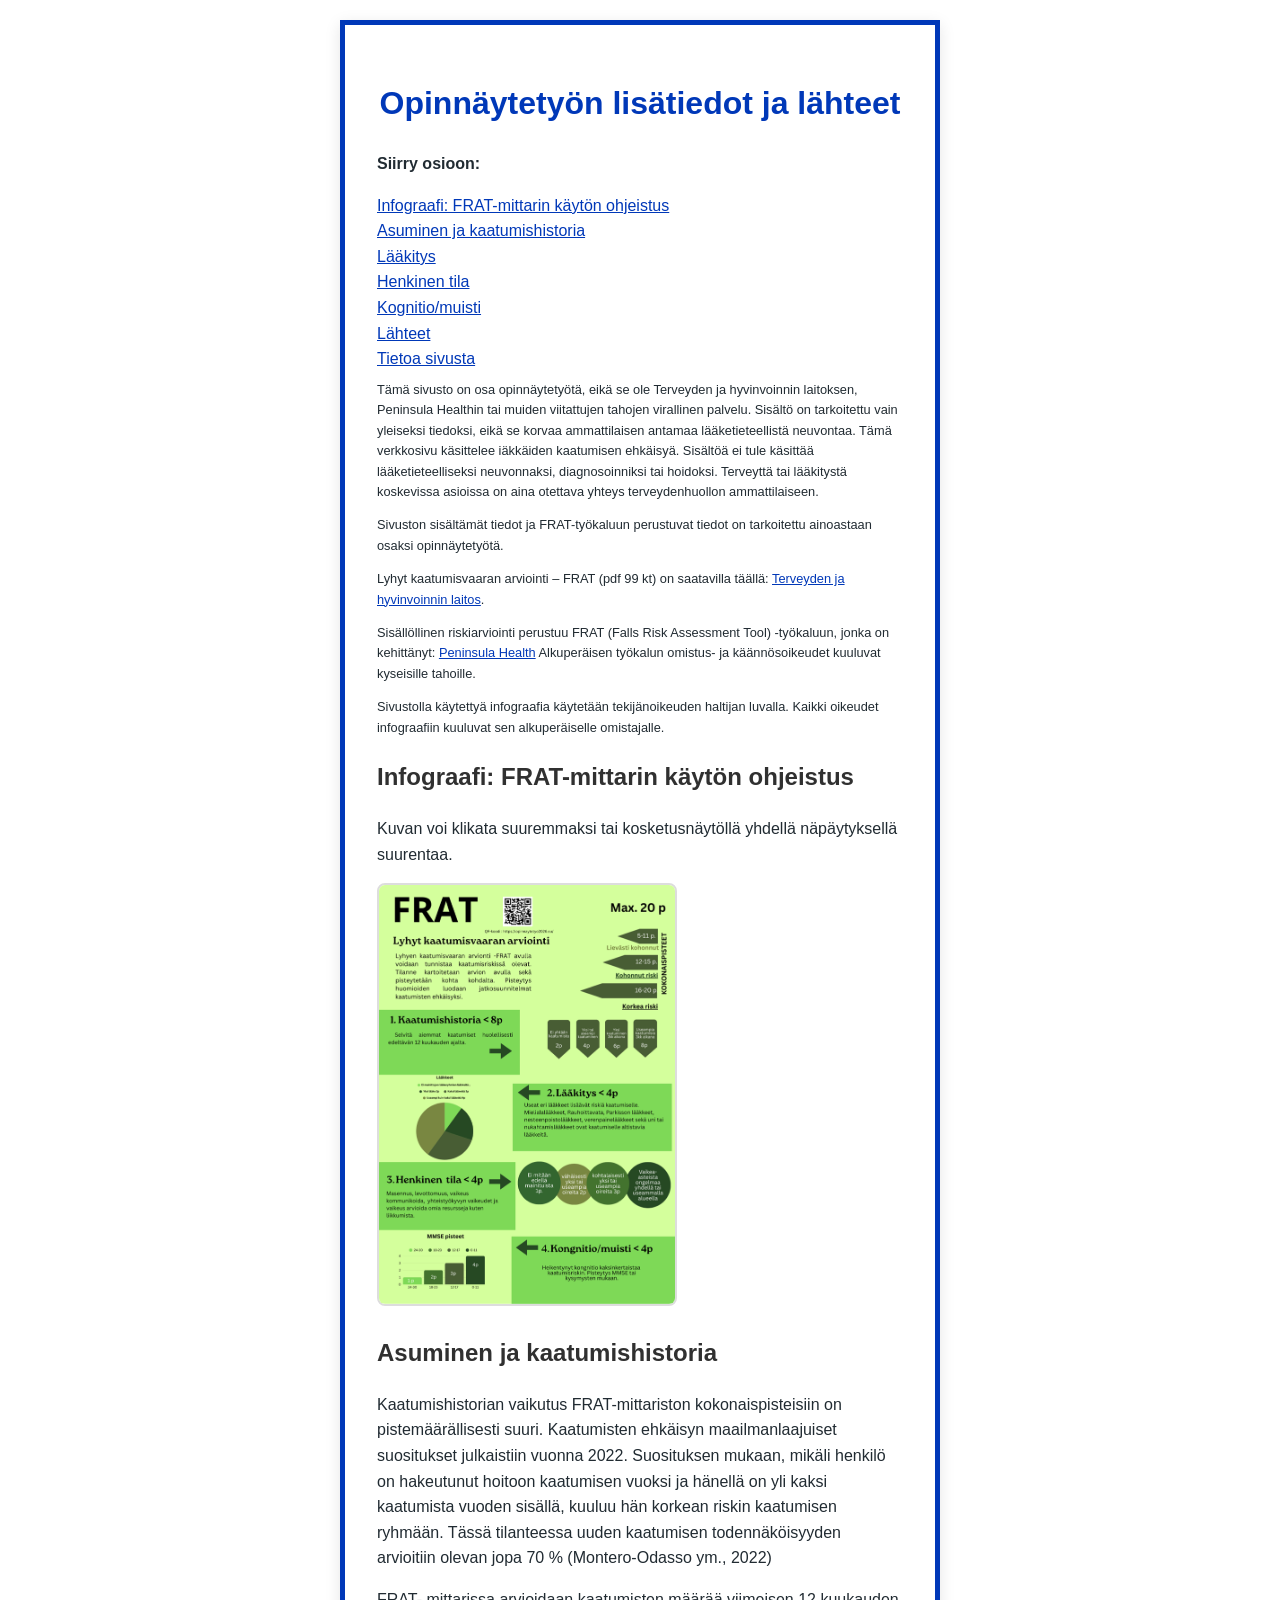
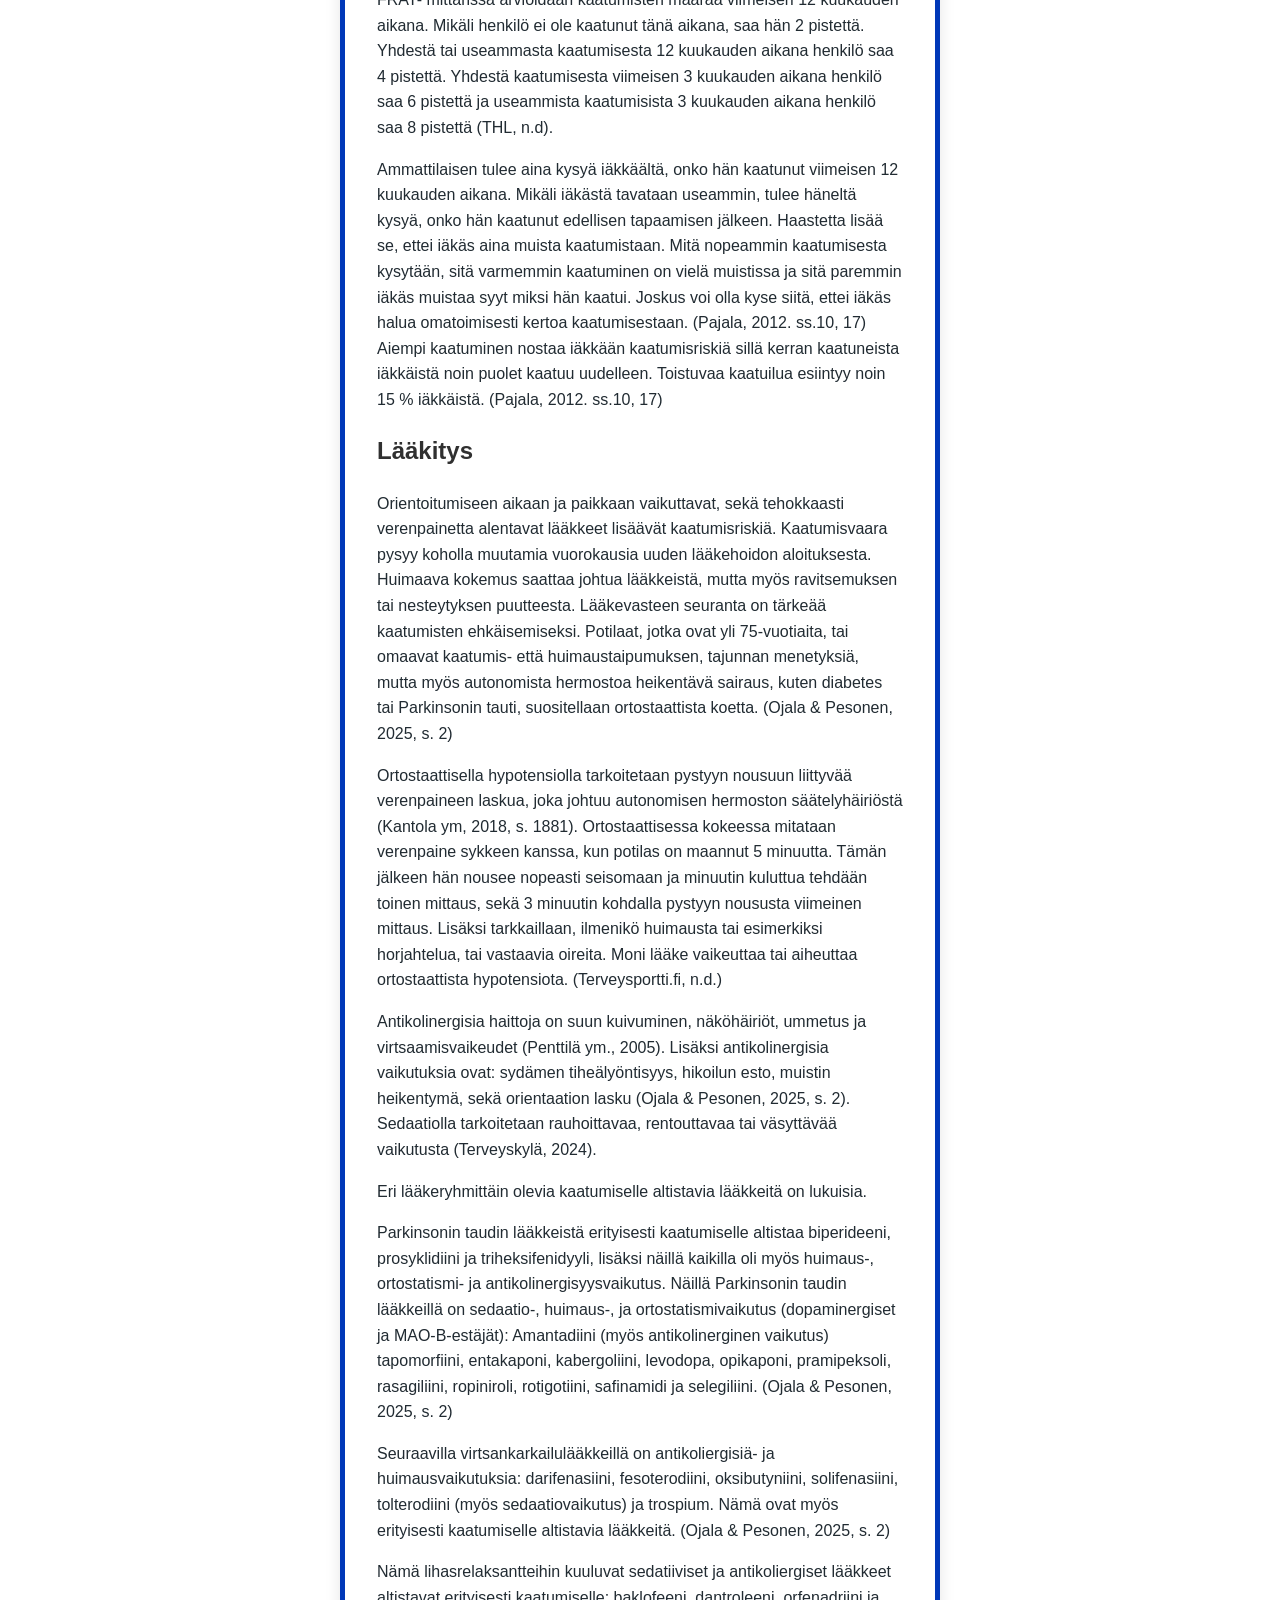
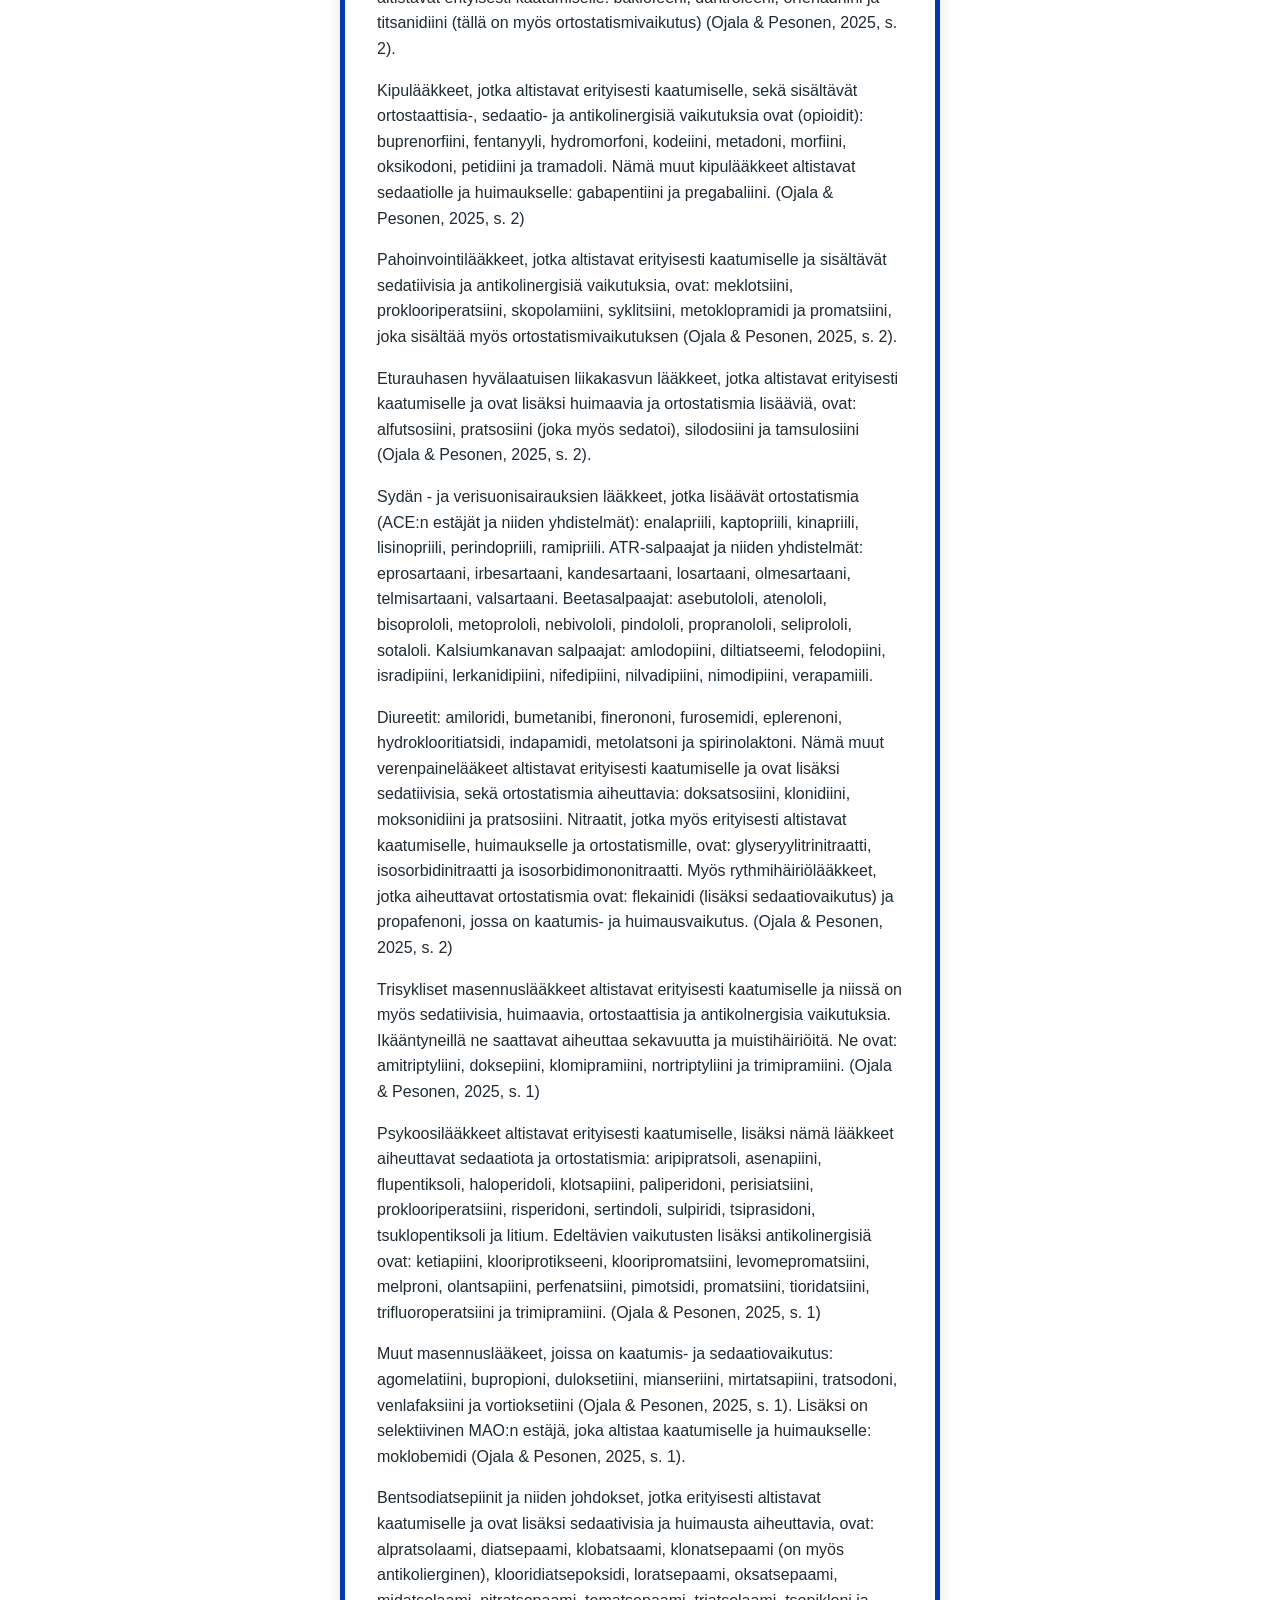
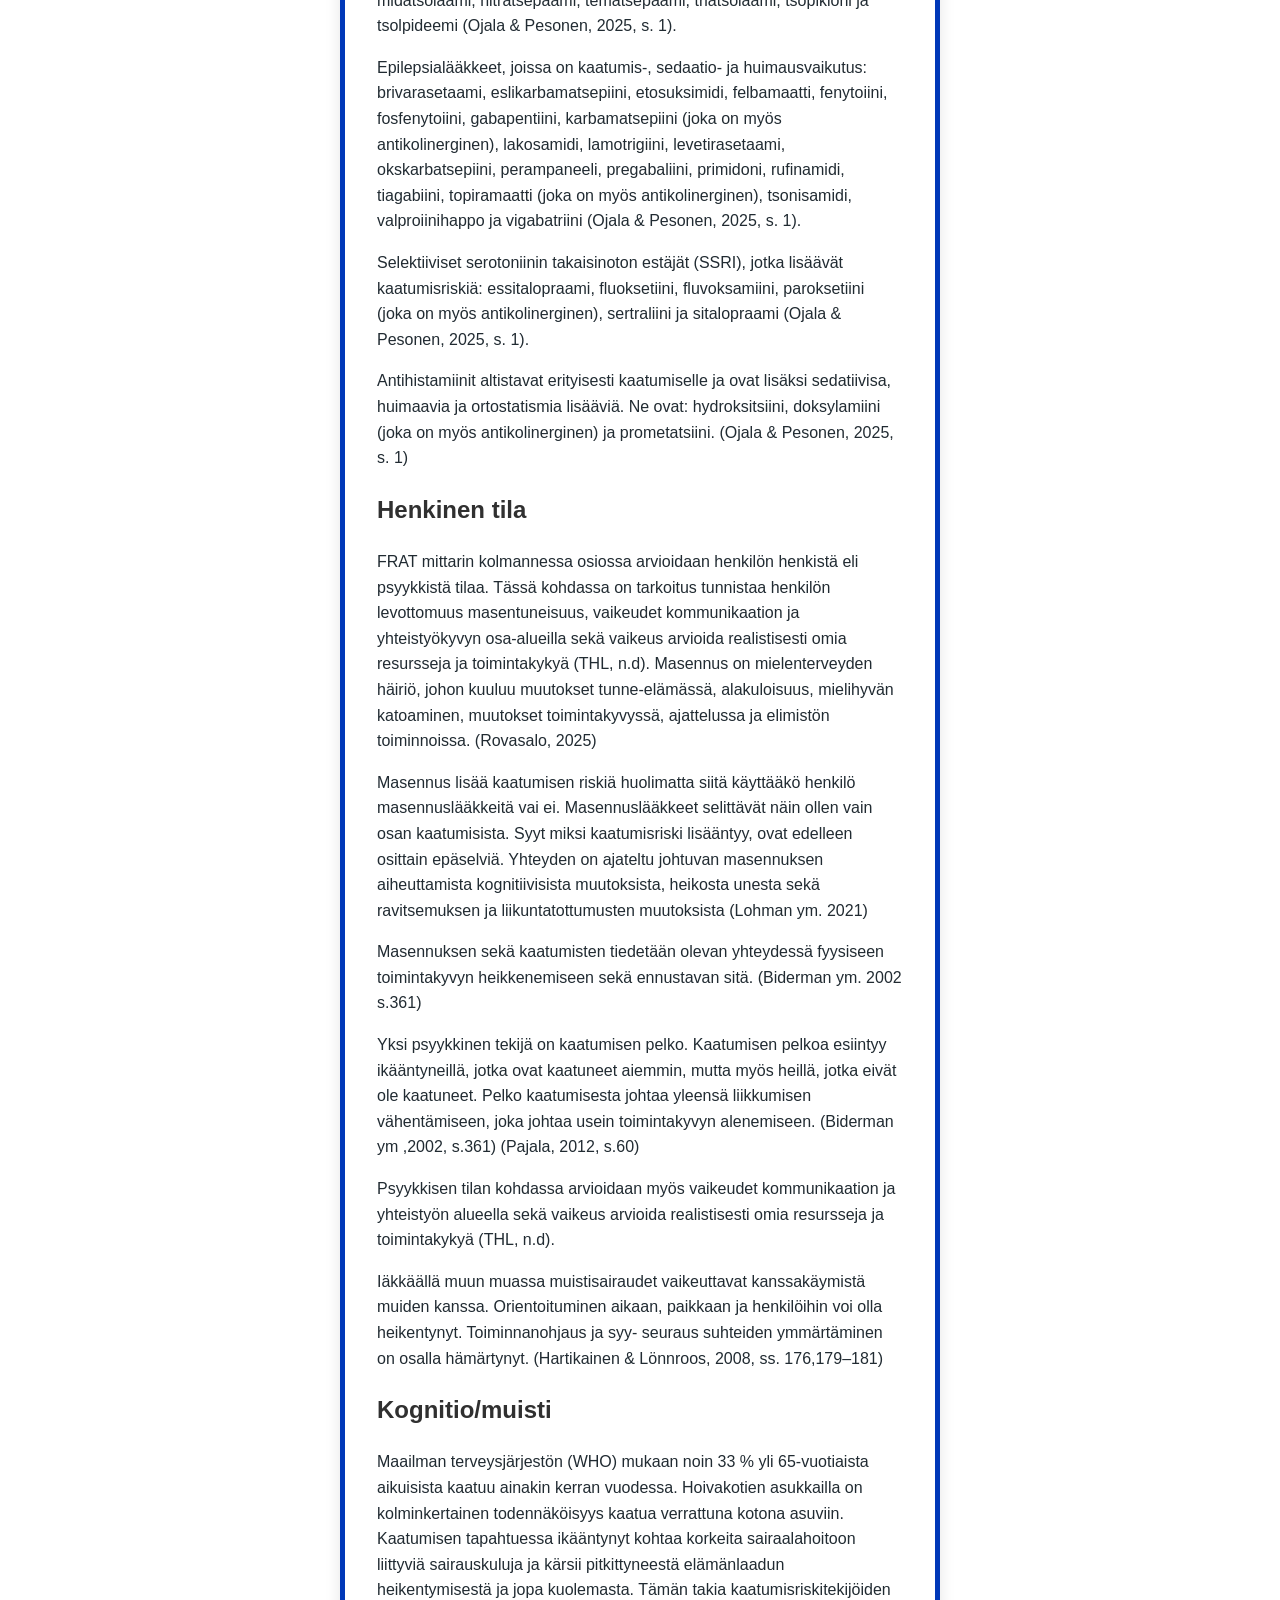
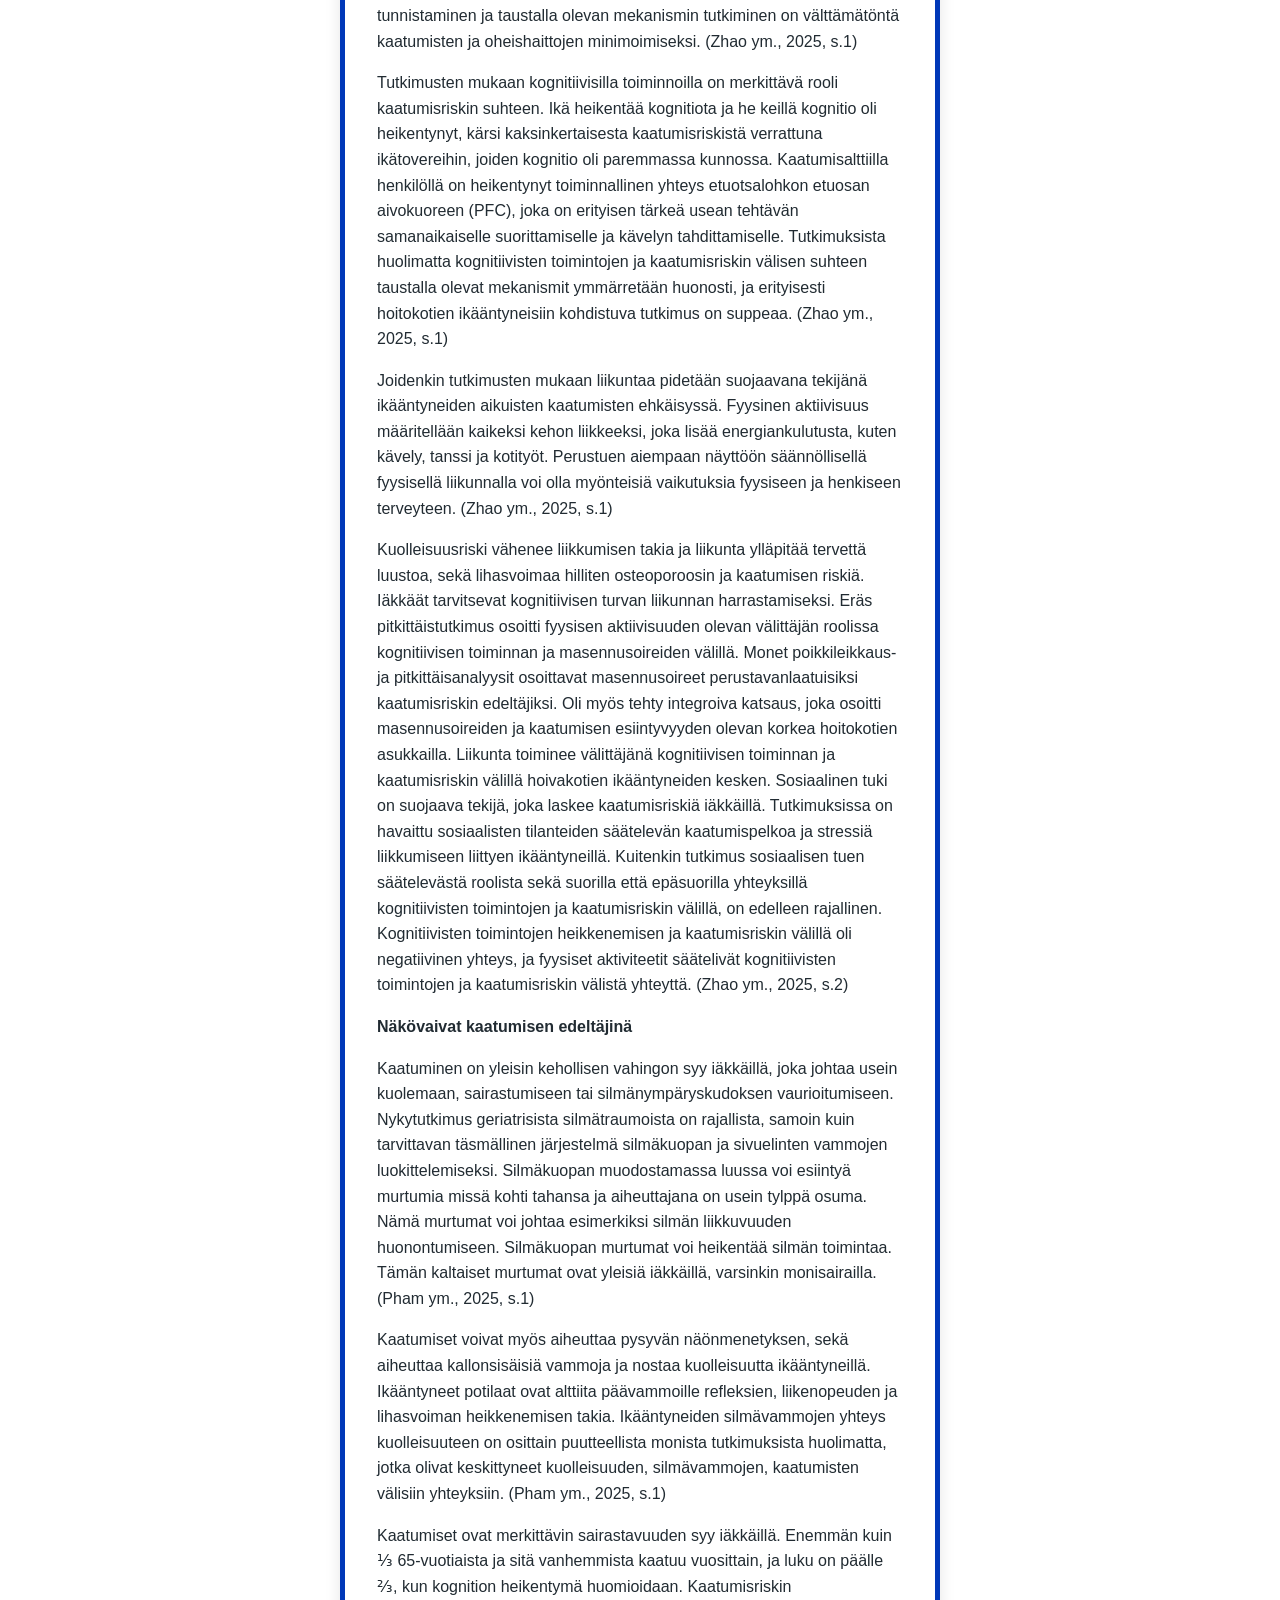
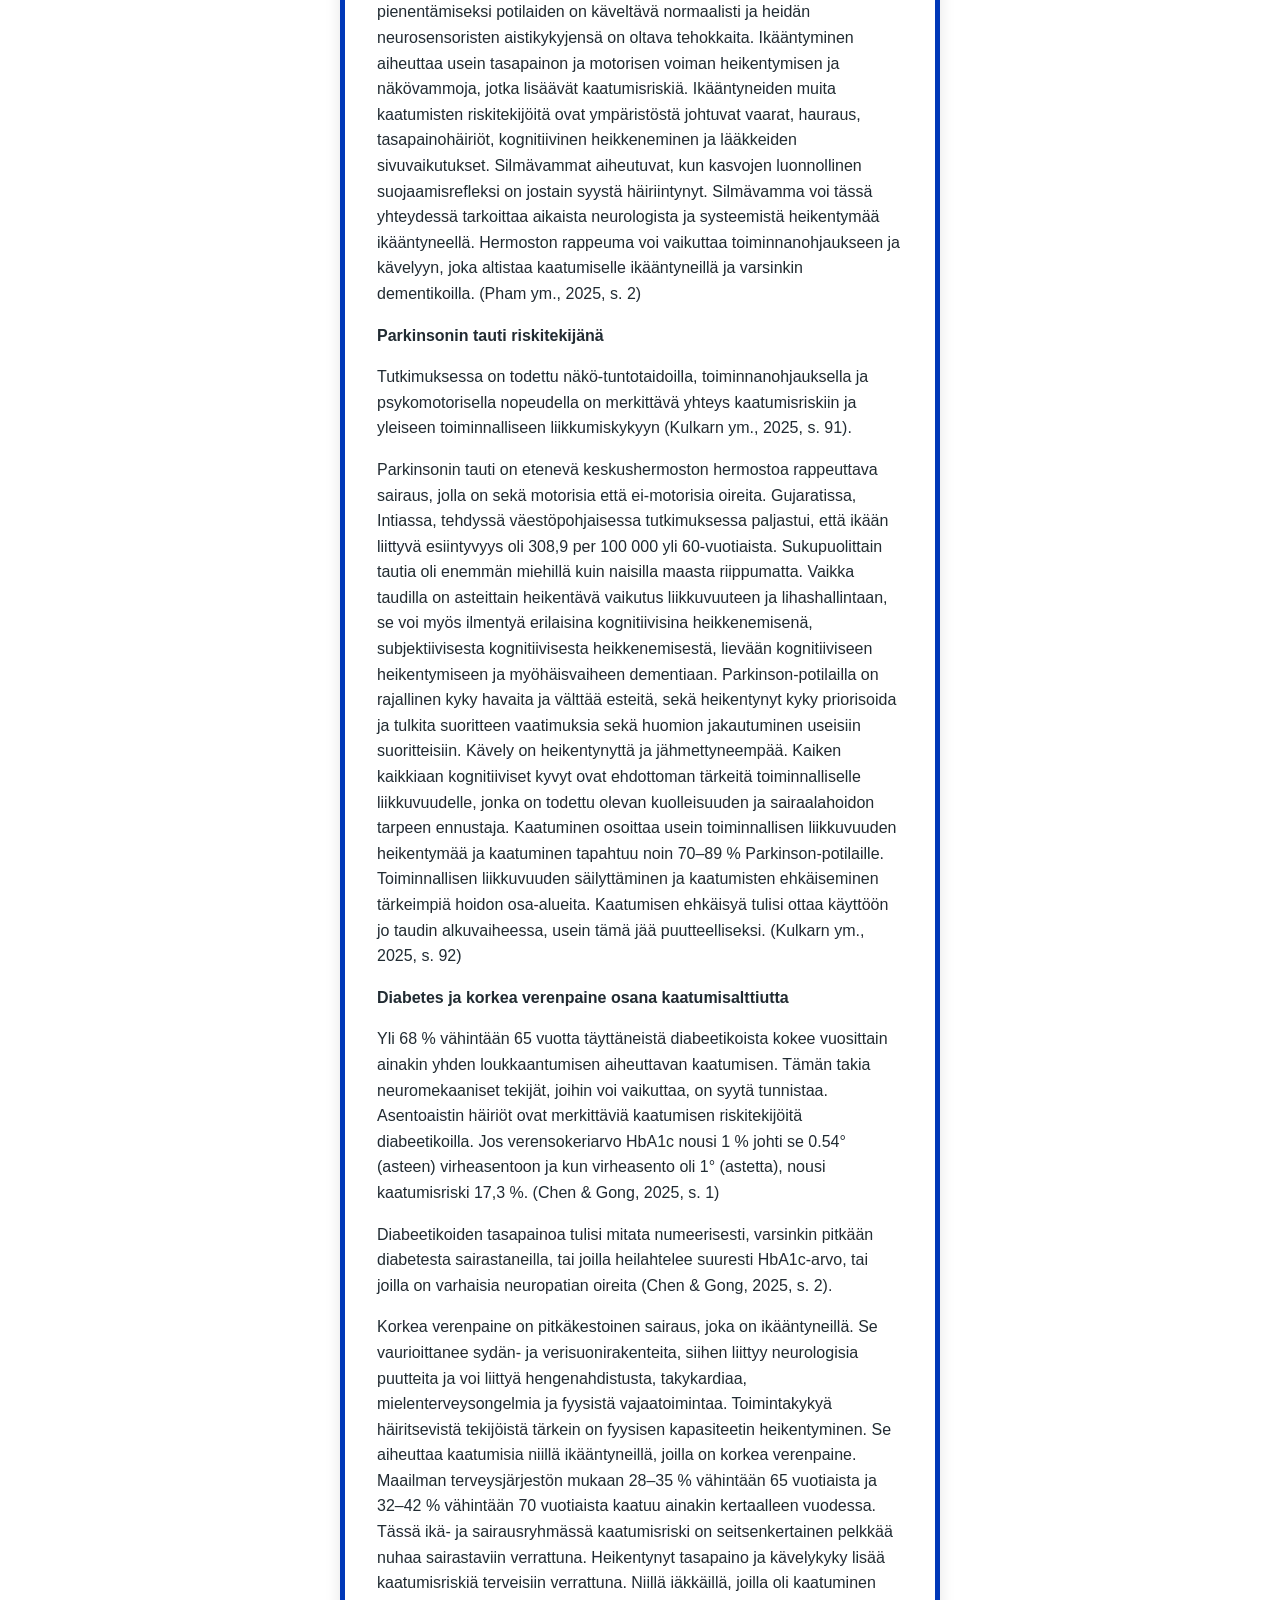
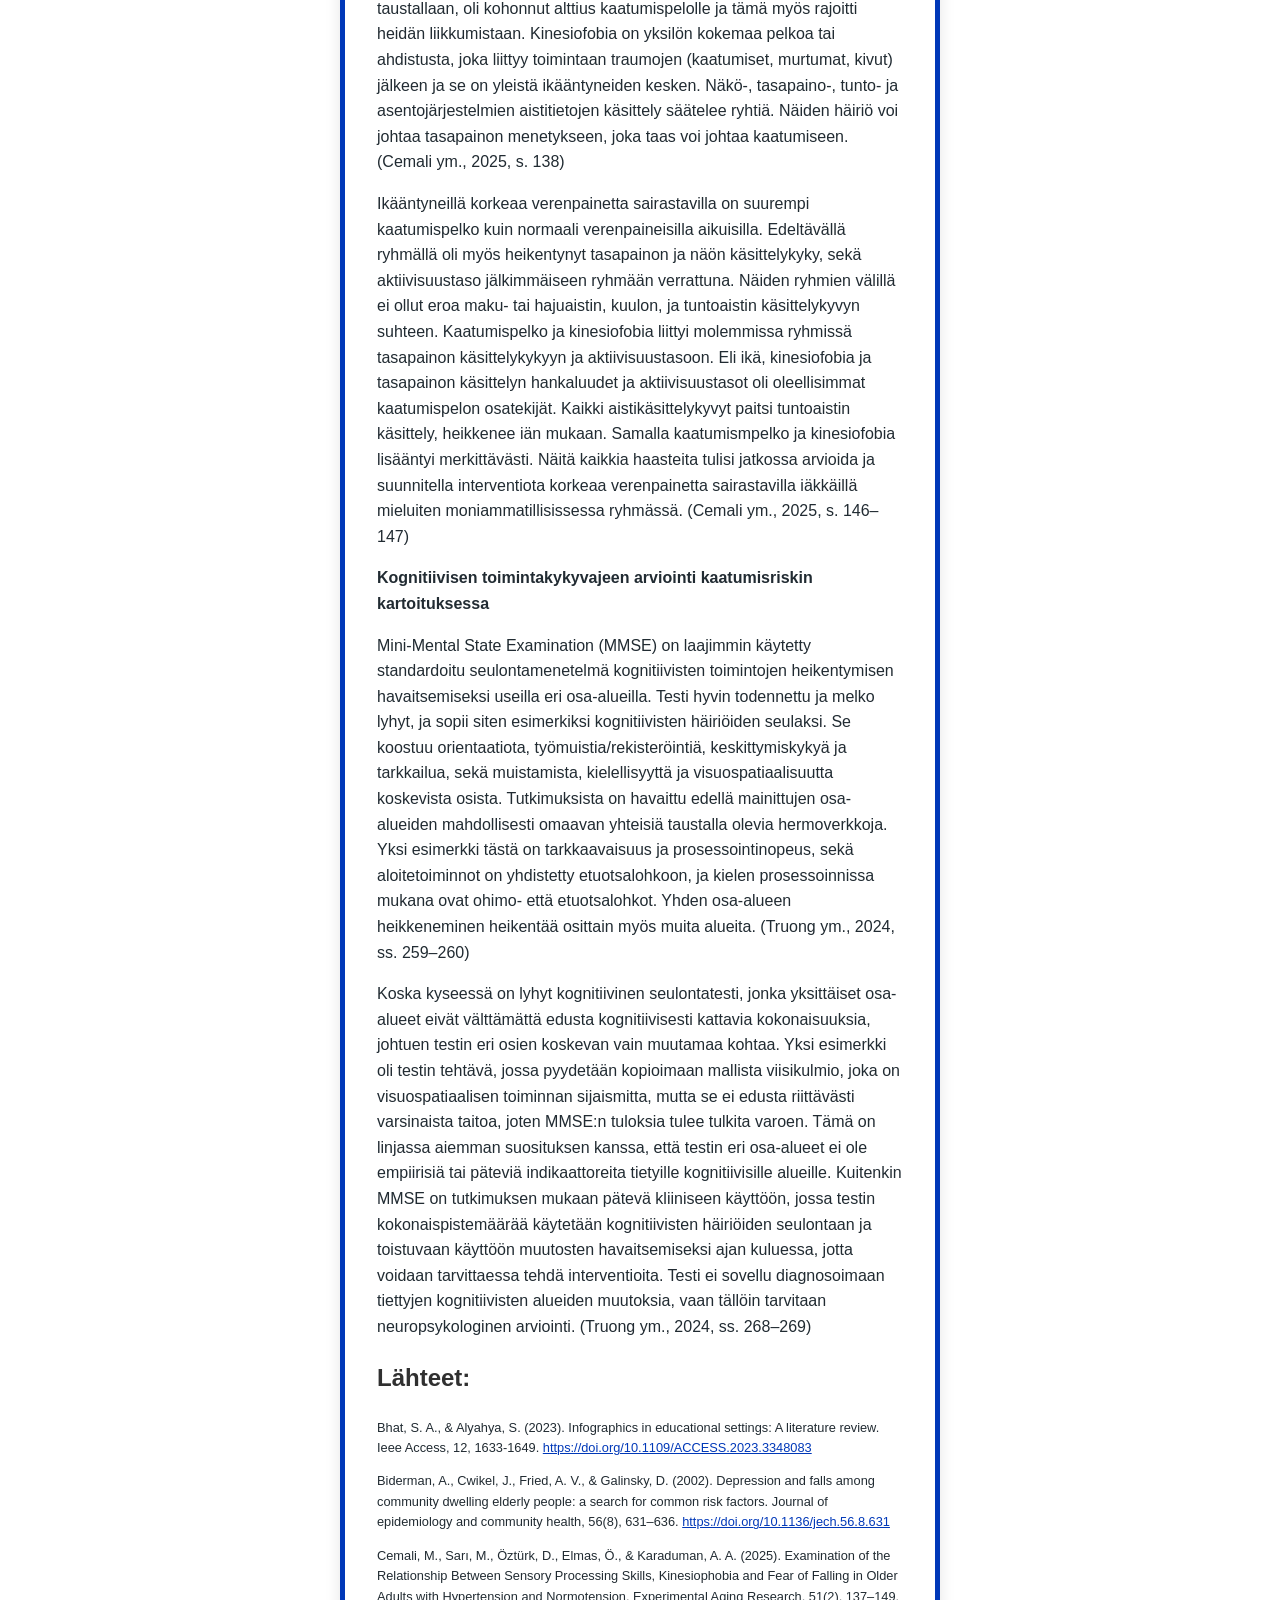
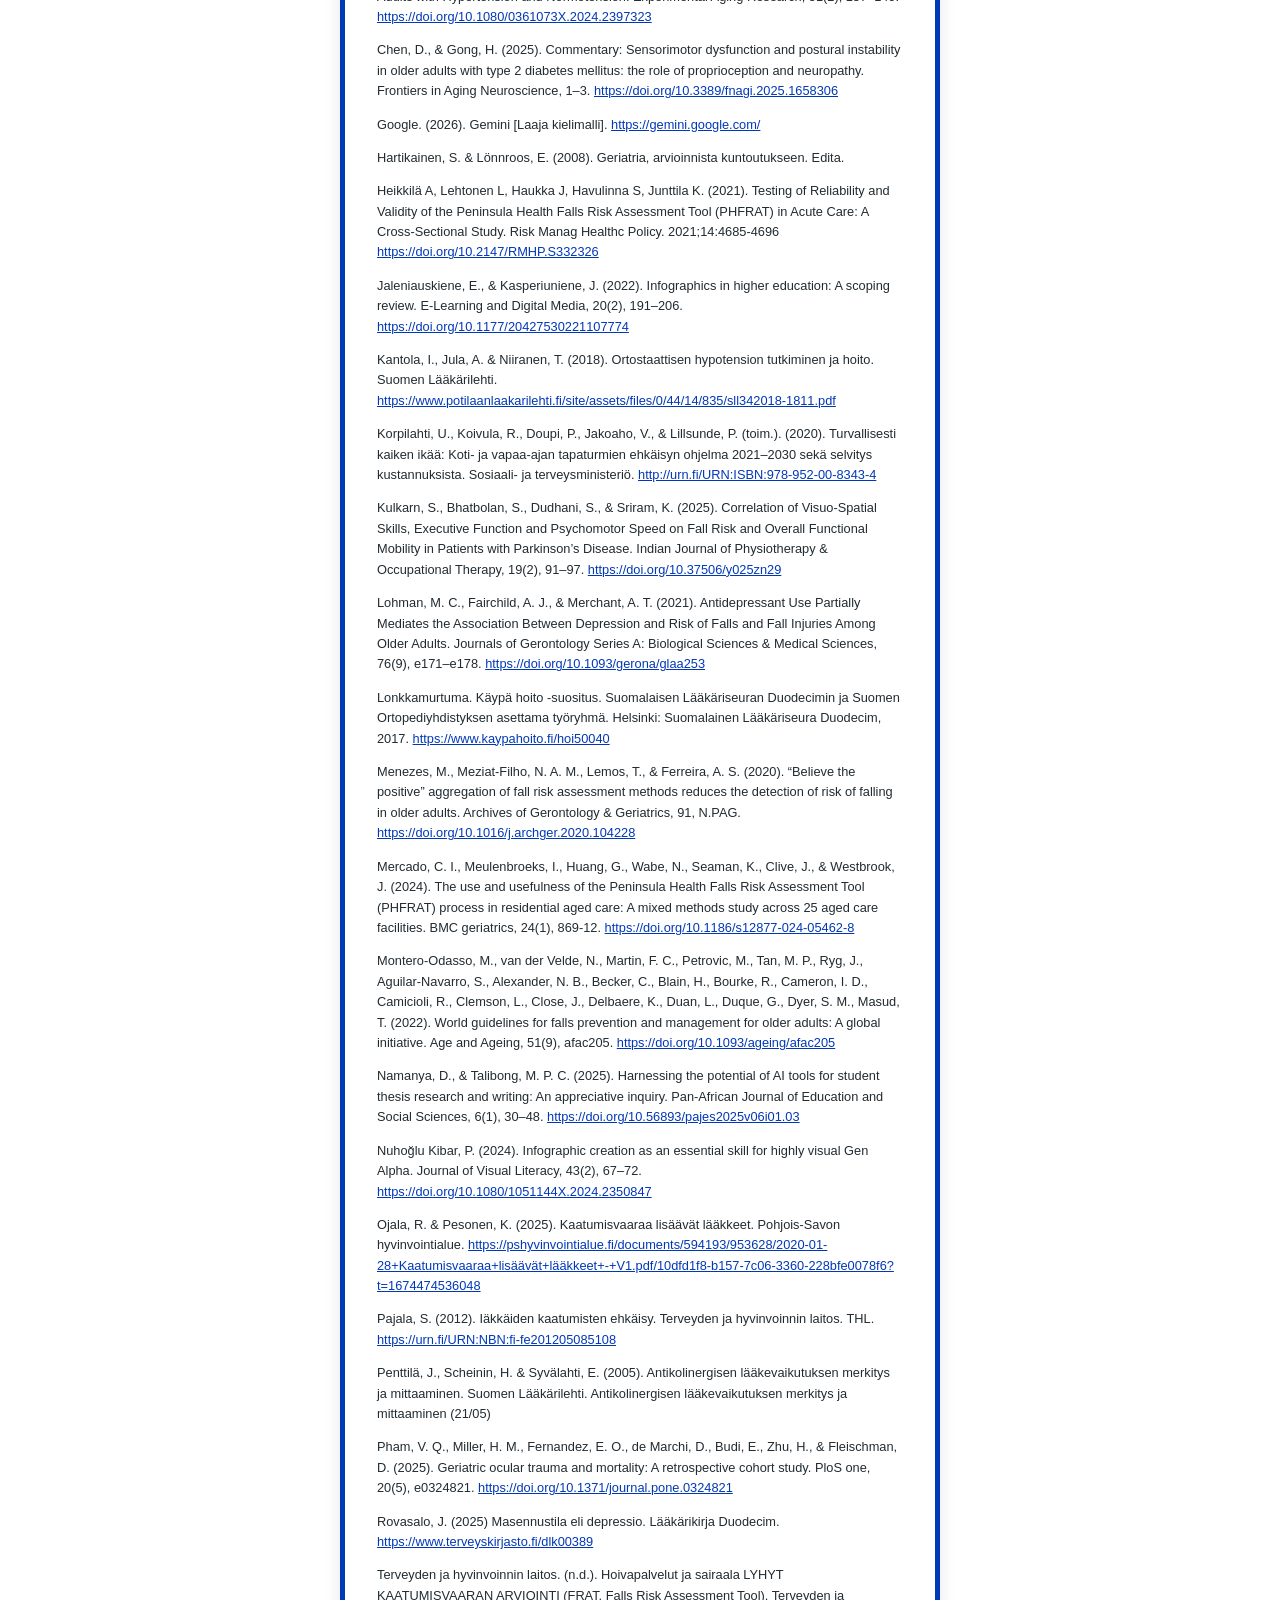
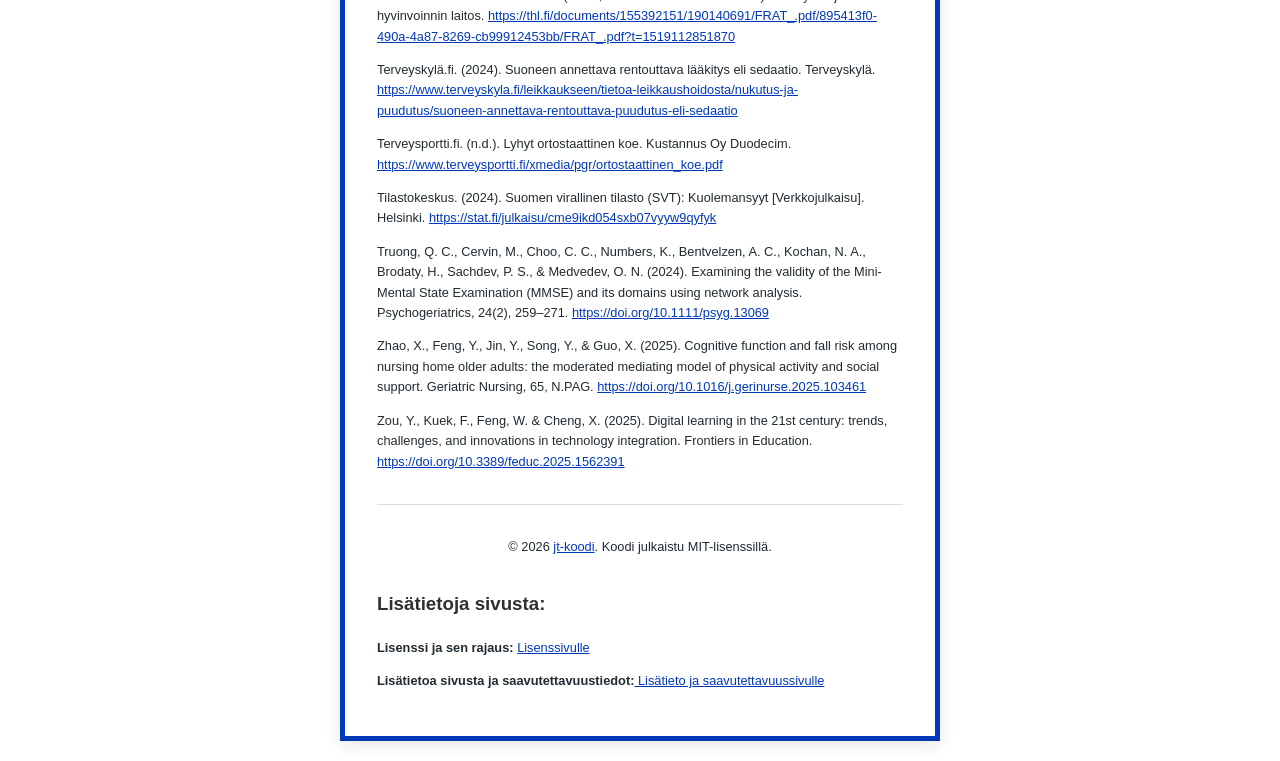
==== commit 26097d58: "Update index.html" ====
--- a/index.html
+++ b/index.html
@@ -184,37 +184,15 @@
             
             <div class="footer-flex" style="display: flex; flex-wrap: wrap; gap: 1rem; align-items: flex-start;">
                 
-                <!-- Ylläpito ja tietosuoja -->
+                <!-- lisätietoja -->
                 <div class="footer-item">
                   
-                        <h3 id="yllapito">Ylläpito ja tietosuoja:</h3>
-                        <p style="font-size: 0.8rem; margin-top: 0.5rem;">Tämä sivusto on itsenäinen opinnäytetyöprojekti. Sivuston ylläpitäjä ei edusta viitattuja organisaatioita (kuten THL tai Peninsula Health), eivätkä mainitut kolmannet osapuolet ole osallistuneet tämän sivuston tuottamiseen, ylläpitoon tai sisällön tarkastamiseen. Sivuston tietoja ja ylläpitotietoja päivitetään tarvittaessa.</p>
-                  
-                        <p style="font-size: 0.8rem; margin-top: 0.5rem;">
-                            Sivustoa ylläpidetään Suomessa, ja se on siten soveltuvin osin Suomen lakien ja asetusten alainen. Sivuston tekniseen toteutukseen vaikuttavat kuitenkin myös Yhdysvaltain (mukaan lukien Kalifornian osavaltion), Sveitsin (mukaan lukien Geneven kantonin), Belgian ja Euroopan unionin lait ja asetukset sekä muut mahdolliset määräykset.</p> 
-                        <p style="font-size: 0.8rem; margin-top: 0.5rem;"><strong>Tietosuoja:</strong> Ylläpitäjä ei kerää henkilötietoja. Palveluntarjoajat saattavat kerätä teknisiä lokitietoja, joihon sivun ylläpitäjä ei pysty vaikuttamaan.</p>
-                    <p style="font-size: 0.8rem; margin-top: 0.5rem;"><strong>Saavutettavuus:</strong> Sivu saa tuloksen 99/100 Google Lighthouse-saavutettavuustestissä mobiilinäkymässä, ja 100/100 työpöytänäkymässä. (Paina Chrome-selaimessa F12 ja kehittäjätyökalut --> Lighthouse)</p>
-                    <p style="font-size: 0.8rem; margin-top: 0.5rem;"> WAVE-saavutettavustyökalulla sivu saa arvosanan 9,7/10.  <a href="https://wave.webaim.org/report#/www.opinnaytetyo2026.eu">https://wave.webaim.org/report#/www.opinnaytetyo2026.eu</a></p>
-                    <p style="font-size: 0.8rem; margin-top: 0.5rem;">Accessibilitychecker.org antaa tuloksen 95% saavutettavuudessa.<a href="https://www.accessibilitychecker.org/audit/?website=www.opinnaytetyo2026.eu&flag=eu">https://www.accessibilitychecker.org/audit/?website=www.opinnaytetyo2026.eu&flag=eu</a></p>
-                    <p style="font-size: 0.8rem; margin-top: 0.5rem;">Sivusto pyrkii olemaan saavutettava, mutta ylläpito ei takaa täydellistä saavutettavuutta. Saavutettavuustiedot perustuvat 17.3.2026 tehtyihin testeihin.</p>
-                <p style="font-size: 0.8rem; margin-top: 0.5rem;"><strong>Tekoäly:</strong> Sivuston lähdekoodin toiminnallisuuteen ja vianhakuun on käytetty <a href="https://gemini.google.com/">Googlen Gemini</a>-tekoälytyökalua. Itse suunnittelu, viimeistely ja ideointi on omaa (ihmisen) tuotosta.</p>
+                        <h3 id="yllapito">Lisätietoja sivusta:</h3>
                 <p style="font-size: 0.8rem; margin-top: 0.5rem;"><strong>Lisenssi ja sen rajaus:</strong> <a href="lisenssi.html">Lisenssivulle</a></p>
                 <p style="font-size: 0.8rem; margin-top: 0.5rem;"><strong>Lisätietoa sivusta ja saavutettavuustiedot:</strong><a href="lisatietosivu.html"> Lisätieto ja saavutettavuussivulle</a></p>
 
                 </div>
 
-                <!-- Palveluntarjoajat -->
-                <div class="footer-item">
-                    
-                        <h3>Palveluntarjoajat:</h3>
-                        
-                            <div>Verkkotunnuspääte:</div>
-                            <div>EURid (<a href="https://eurid.eu/en/privacy-policy/">tietosuojaseloste</a>)</div>
-                            <br><div>Lähdekoodin säilytyspaikka:</div>
-                            <div>GitHub (<a href="https://docs.github.com/en/site-policy/privacy-policies/github-general-privacy-statement">tietosuojaseloste</a>)</div>
-                            <br><div>Verkkotunnus:</div>
-                            <div>Infomaniak (<a href="https://www.infomaniak.com/en/legal/confidentiality-policy">tietosuojaseloste</a>)</div>
-                </div>
             </div>
         </footer>
     </main>
